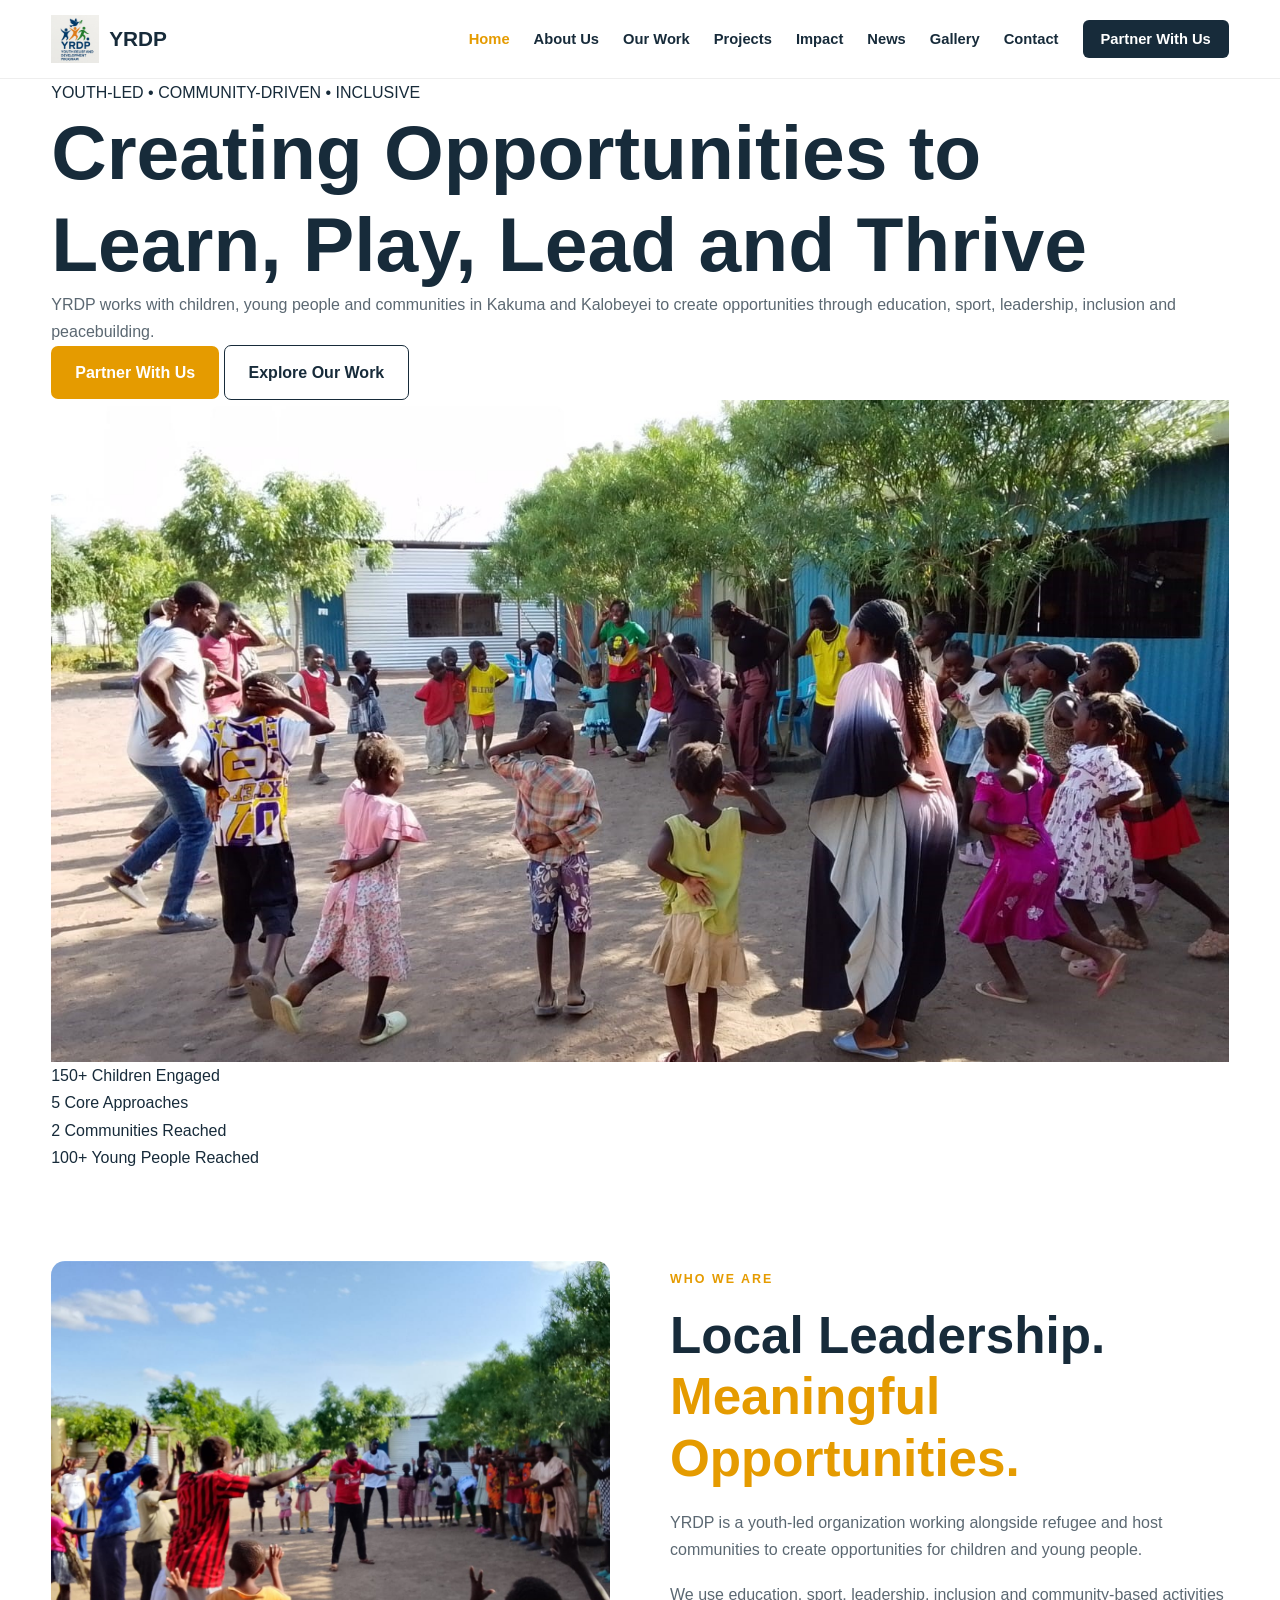
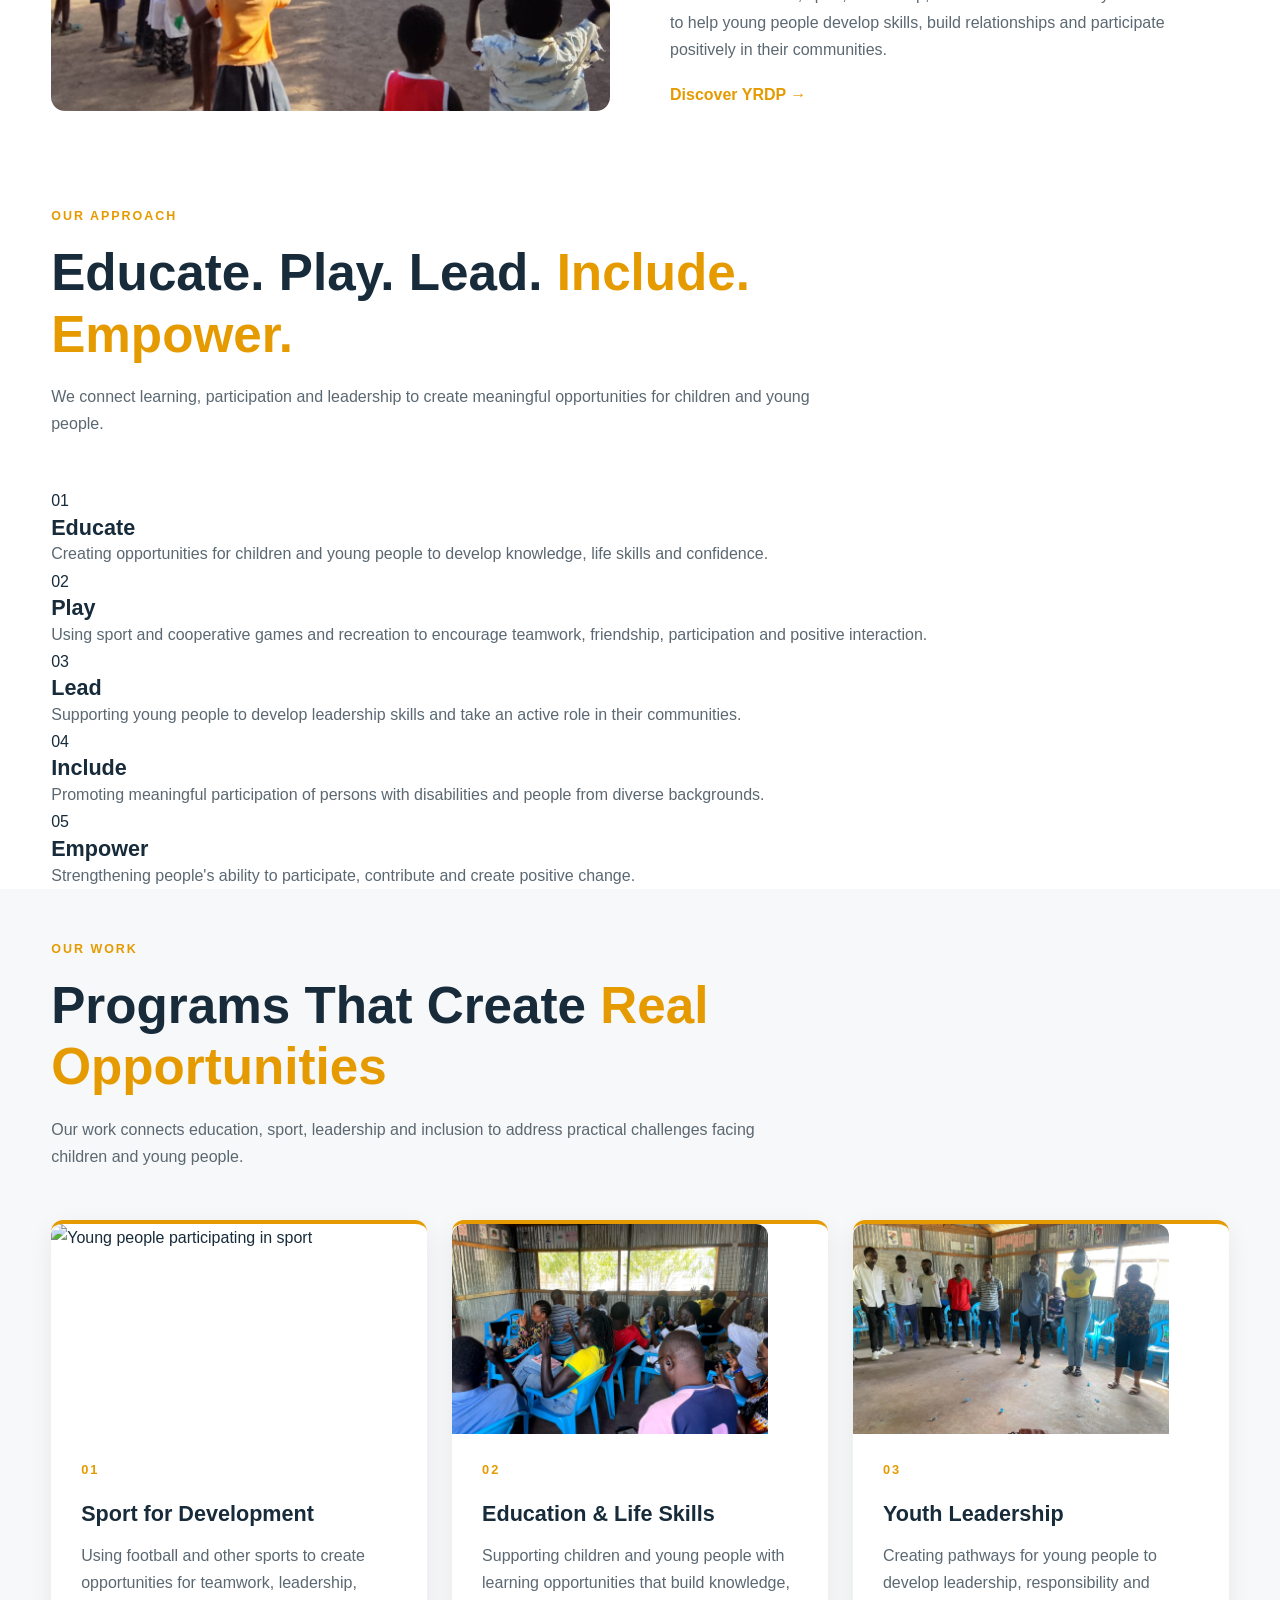
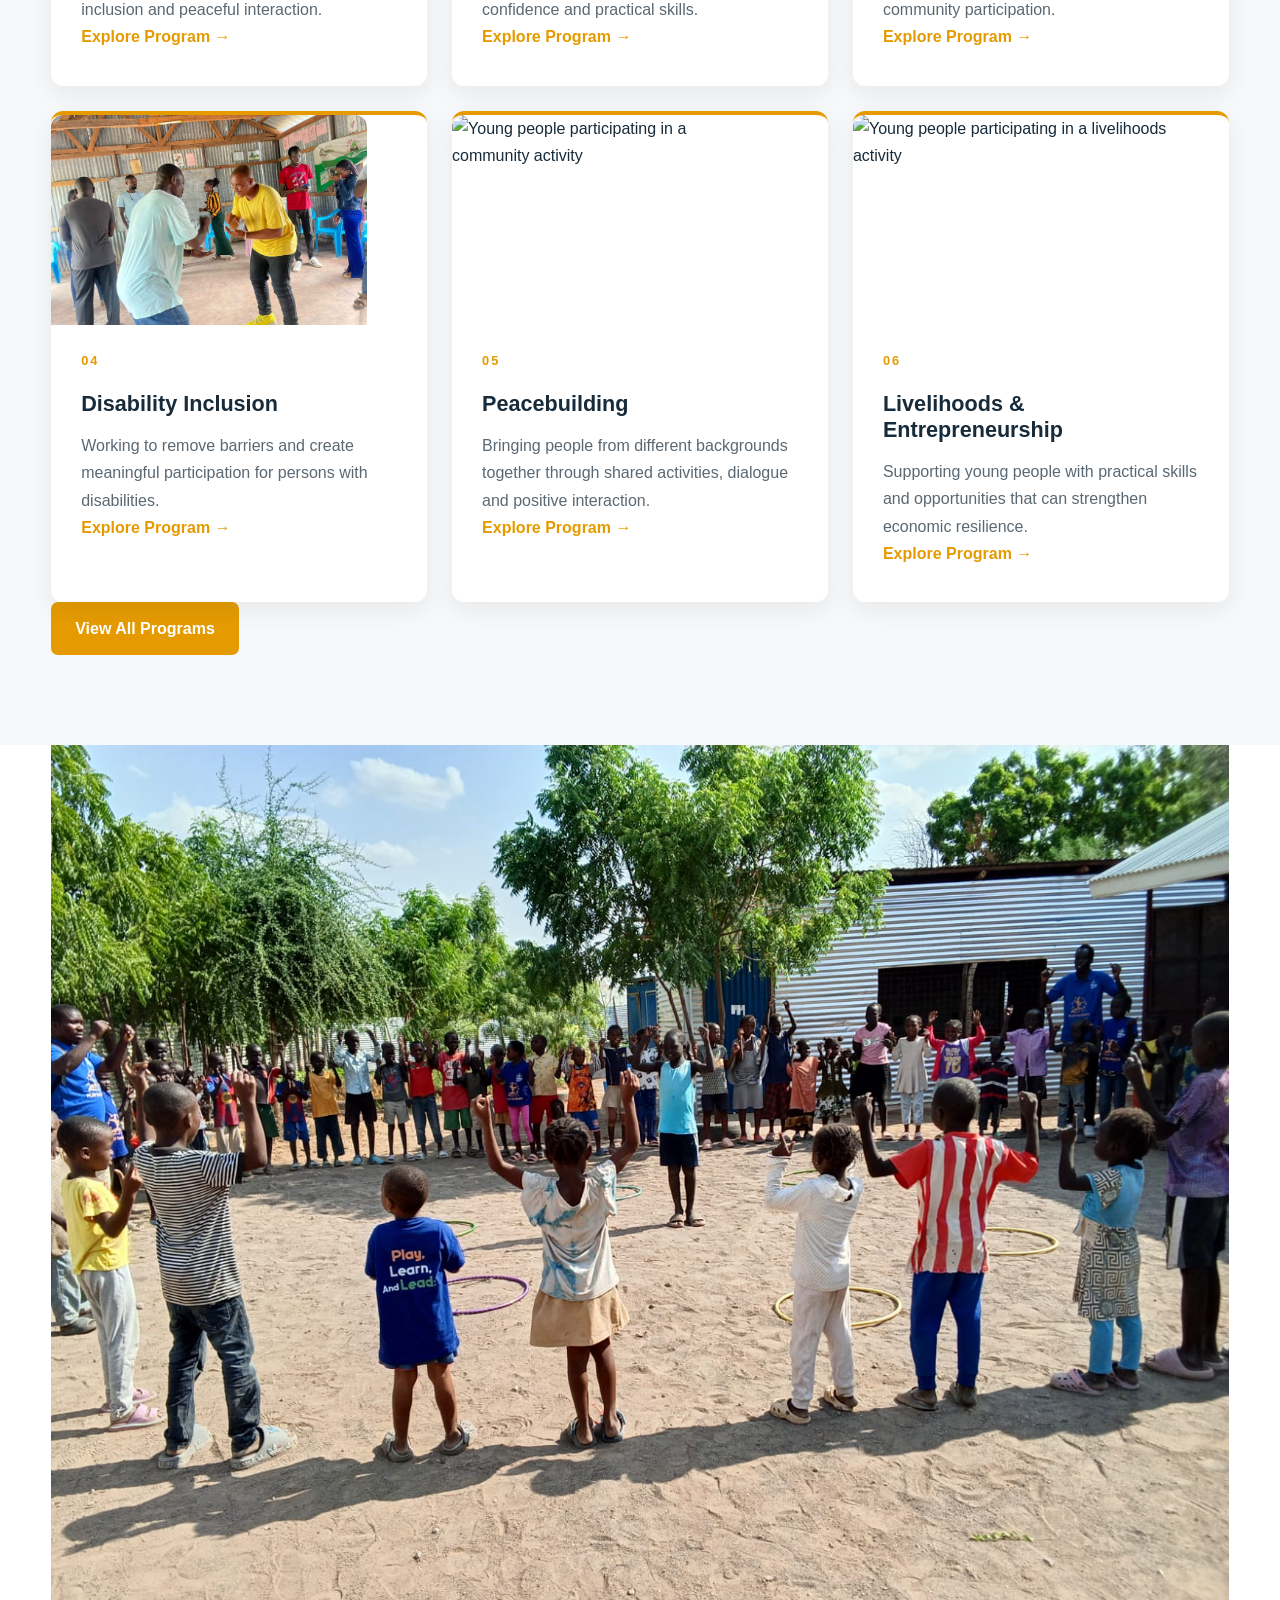
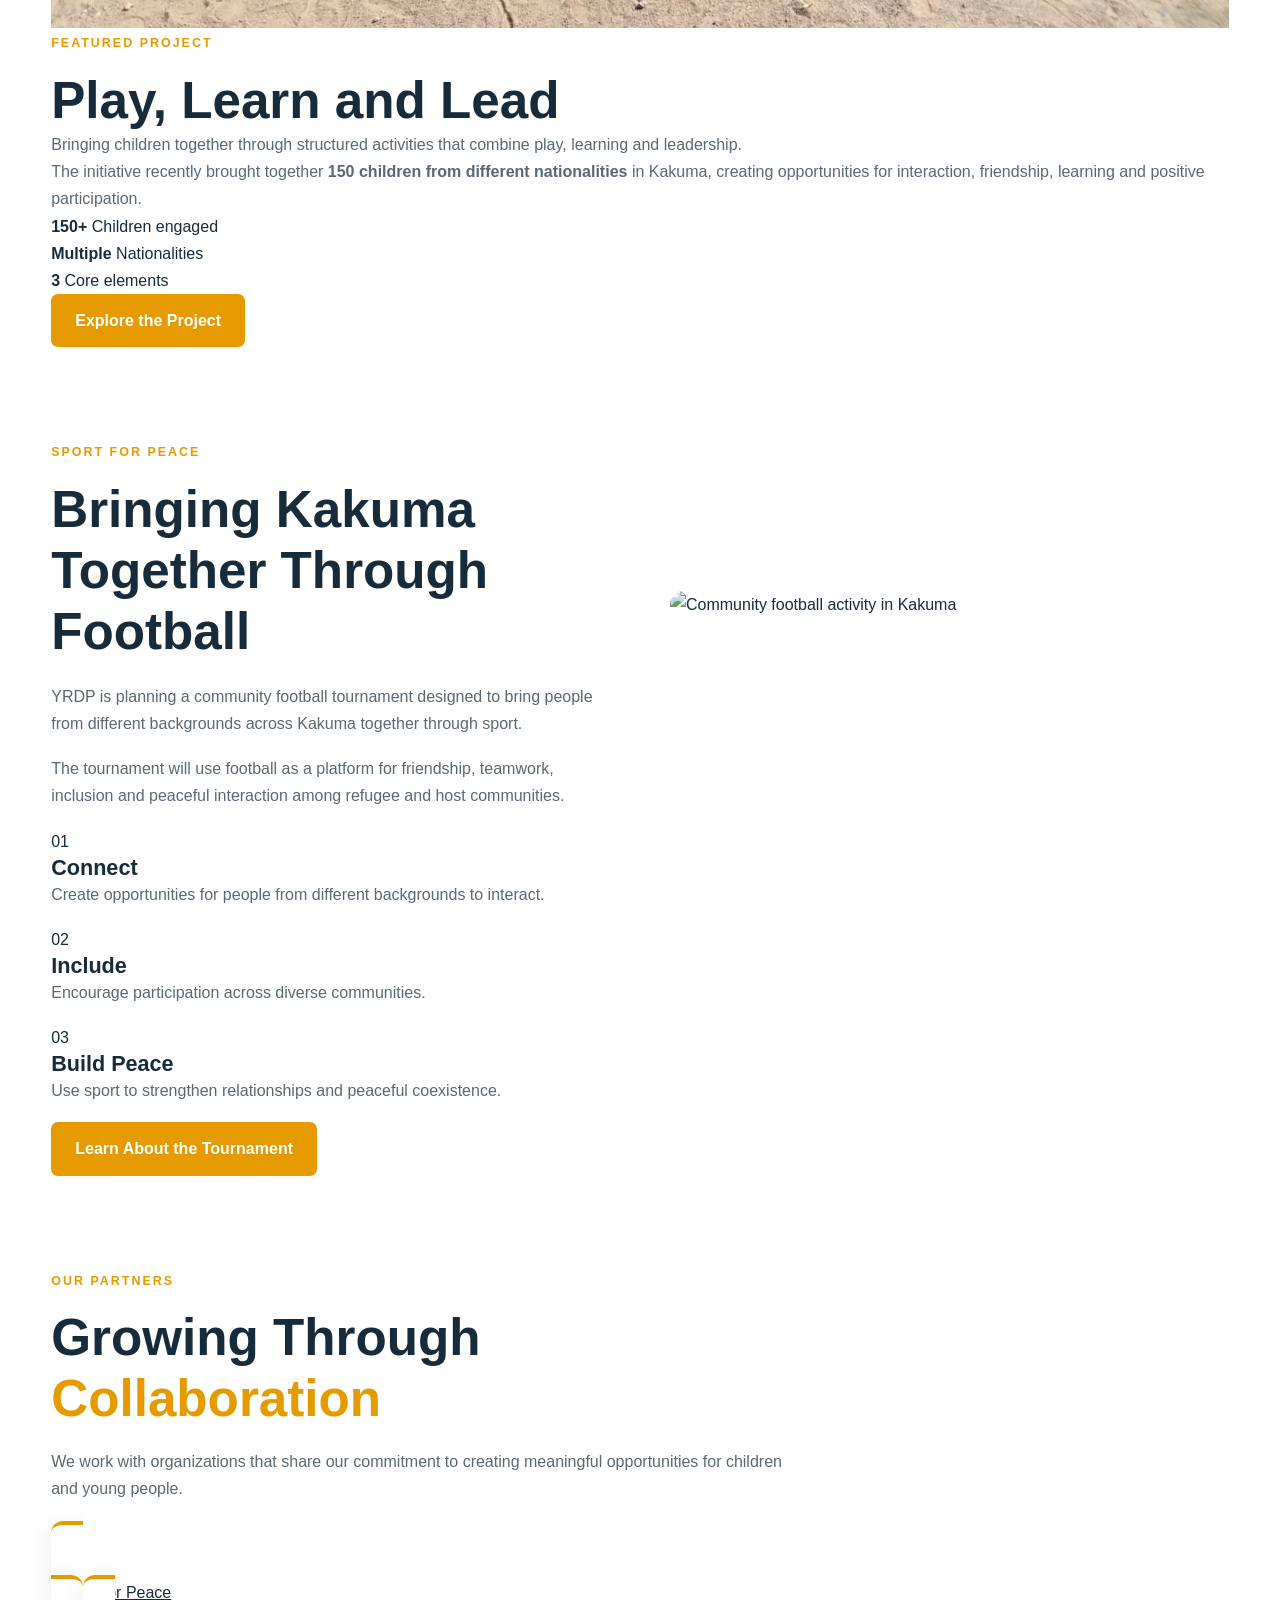
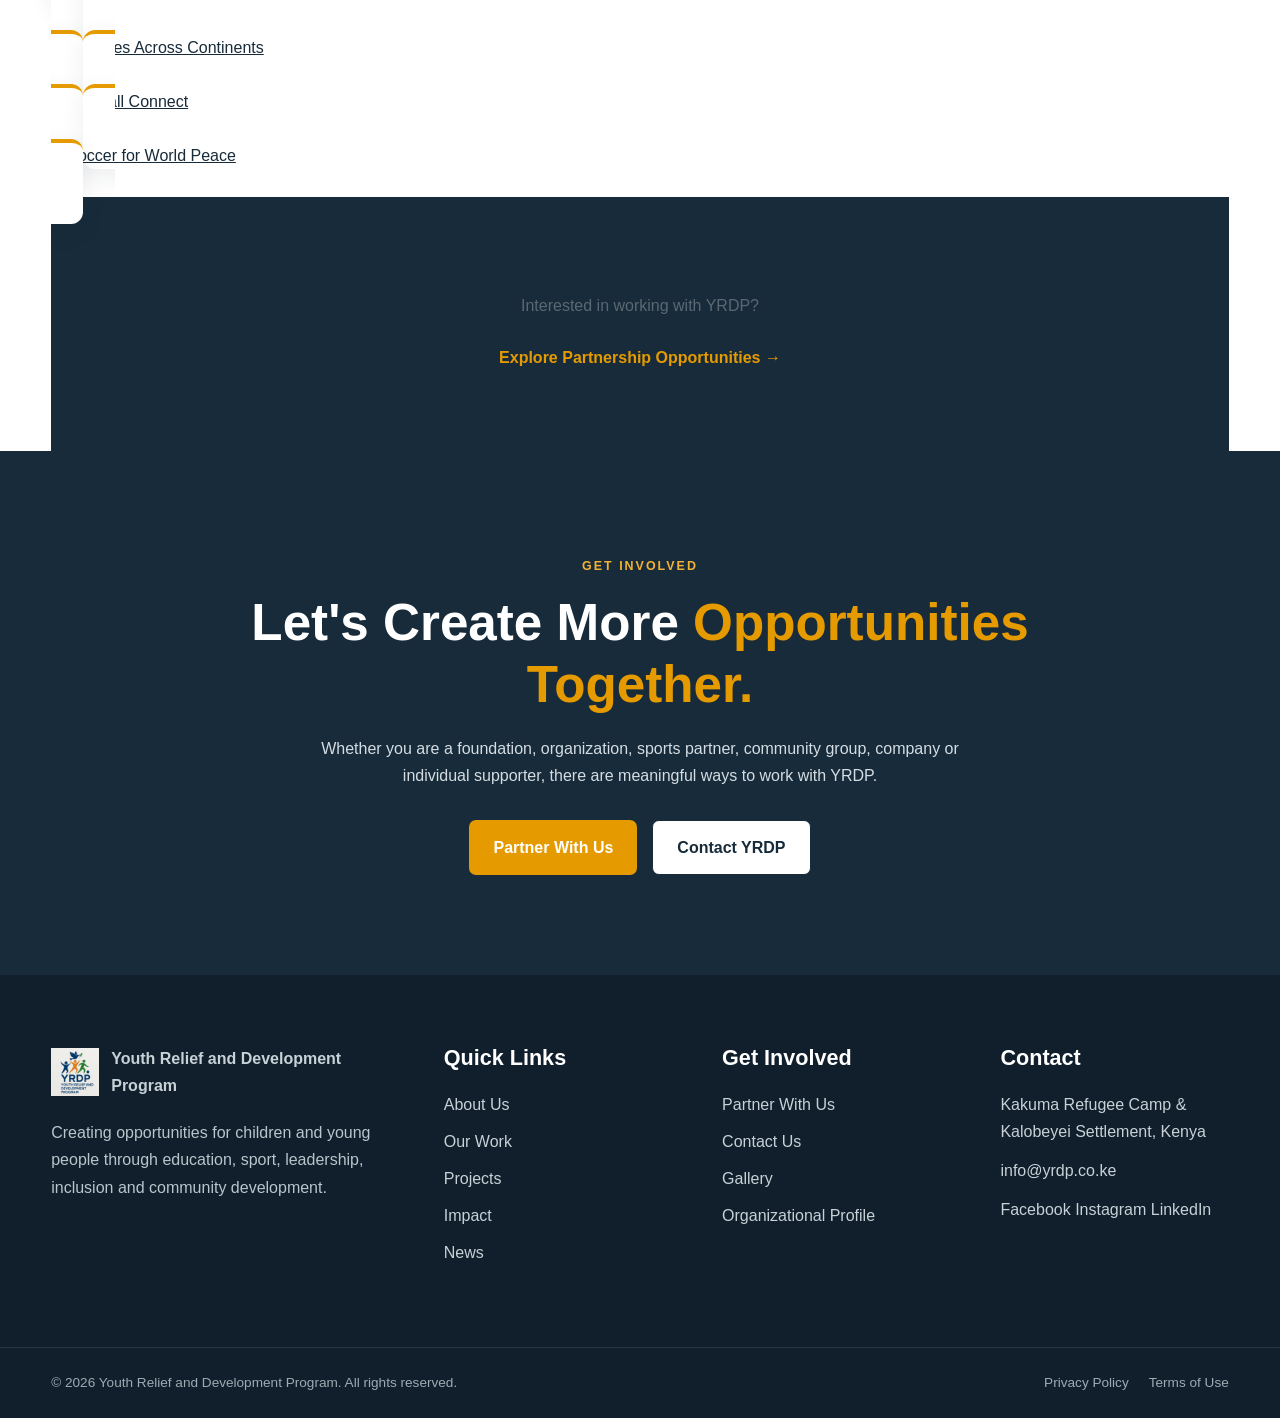
==== index.html @ 85962e8f "Update index.html" ====
<!DOCTYPE html>
<html lang="en">

<head>

    <meta charset="UTF-8">
    <meta name="viewport" content="width=device-width, initial-scale=1.0">

    <title>YRDP | Youth Relief and Development Program</title>

    <meta name="description"
        content="Youth Relief and Development Program (YRDP) is a youth-led organization creating opportunities for children and young people through education, sport, leadership, disability inclusion and peacebuilding.">

    <meta name="keywords"
        content="YRDP, Kakuma, Refugee, Youth, Sport for Development, Education, Disability Inclusion, Peacebuilding">

    <meta name="author" content="Youth Relief and Development Program">

    <link rel="icon" href="images/favicon.ico">

    <link rel="preconnect" href="https://fonts.googleapis.com">

    <link rel="preconnect" href="https://fonts.gstatic.com" crossorigin>

    <link href="https://fonts.googleapis.com/css2?family=Poppins:wght@300;400;500;600;700&display=swap"
        rel="stylesheet">

    <link rel="stylesheet" href="css/style.css">

</head>

<body>

    <script src="script/script.js"></script>
<!-- ==================== NAVIGATION ==================== -->

<header class="site-header">

    <nav class="navbar">

        <div class="container nav-container">

            <!-- Logo -->
            <a href="index.html" class="logo">
                <img src="images/logo.png" alt="YRDP Logo">
                <span>YRDP</span>
            </a>

            <!-- Mobile Menu Button -->
            <button class="menu-toggle"
                    id="menu-toggle"
                    aria-label="Open navigation menu"
                    aria-expanded="false">

                <span></span>
                <span></span>
                <span></span>

            </button>

            <!-- Navigation Links -->
           <ul class="nav-links" id="nav-links">

    <li>
        <a href="index.html" class="active">
            Home
        </a>
    </li>

    <li>
        <a href="about.html">
            About Us
        </a>
    </li>

    <li>
        <a href="programs.html">
            Our Work
        </a>
    </li>

    <li>
        <a href="projects.html">
            Projects
        </a>
    </li>

    <li>
        <a href="impact.html">
            Impact
        </a>
    </li>

    <li>
        <a href="news.html">
            News
        </a>
    </li>

    <li>
        <a href="gallery.html">
            Gallery
        </a>
    </li>

    <li>
        <a href="contact.html">
            Contact
        </a>
    </li>

    <li>
        <a href="partner.html" class="nav-button">
            Partner With Us
        </a>
    </li>

</ul>
        </div>

    </nav>

</header>
<!-- ==================== HERO SECTION ==================== -->

<main>

<section class="hero">

    <div class="container hero-container">

        <div class="hero-content">

            <span class="hero-label">
                YOUTH-LED • COMMUNITY-DRIVEN • INCLUSIVE
            </span>

            <h1>
                Creating Opportunities to
                <span>Learn, Play, Lead and Thrive</span>
            </h1>

            <p>
                YRDP works with children, young people and communities
                in Kakuma and Kalobeyei to create opportunities through
                education, sport, leadership, inclusion and peacebuilding.
            </p>

            <div class="hero-actions">

                <a href="partner.html" class="btn btn-primary">
                    Partner With Us
                </a>

                <a href="programs.html" class="btn btn-secondary">
                    Explore Our Work
                </a>

            </div>

        </div>

        <div class="hero-image">

            <img
                src="images/hero.jpg"
                alt="Children and young people participating in a YRDP community activity"
            >

        </div>

    </div>

</section>
<!-- ==================== IMPACT STATISTICS ==================== -->

<section class="impact-stats">

    <div class="container">

        <div class="stats-grid">

            <div class="stat-item">
                <span class="stat-number">150+</span>
                <span class="stat-label">Children Engaged</span>
            </div>

            <div class="stat-item">
                <span class="stat-number">5</span>
                <span class="stat-label">Core Approaches</span>
            </div>

            <div class="stat-item">
                <span class="stat-number">2</span>
                <span class="stat-label">Communities Reached</span>
            </div>

            <div class="stat-item">
                <span class="stat-number">100+</span>
                <span class="stat-label">Young People Reached</span>
            </div>

        </div>

    </div>

</section>
<!-- ==================== WHO WE ARE ==================== -->

<section class="about-preview">

    <div class="container about-grid">

        <div class="about-image">

            <img
                src="images/about-us.jpg"
                alt="Young people participating in a YRDP community activity"
            >

        </div>

        <div class="about-content">

            <span class="section-label">WHO WE ARE</span>

            <h2>
                Local Leadership.
                <span>Meaningful Opportunities.</span>
            </h2>

            <p>
                YRDP is a youth-led organization working alongside refugee
                and host communities to create opportunities for children
                and young people.
            </p>

            <p>
                We use education, sport, leadership, inclusion and
                community-based activities to help young people develop
                skills, build relationships and participate positively
                in their communities.
            </p>

            <a href="about.html" class="text-link">
                Discover YRDP →
            </a>

        </div>

    </div>

</section>
<!-- ==================== OUR APPROACH ==================== -->

<section class="approach-section">

    <div class="container">

        <div class="section-heading">

            <span class="section-label">OUR APPROACH</span>

            <h2>
                Educate. Play. Lead.
                <span>Include. Empower.</span>
            </h2>

            <p>
                We connect learning, participation and leadership to create
                meaningful opportunities for children and young people.
            </p>

        </div>


        <div class="approach-grid">

            <!-- Educate -->
            <article class="approach-card">

                <div class="approach-icon">01</div>

                <h3>Educate</h3>

                <p>
                    Creating opportunities for children and young people
                    to develop knowledge, life skills and confidence.
                </p>

            </article>


            <!-- Play -->
            <article class="approach-card">

                <div class="approach-icon">02</div>

                <h3>Play</h3>

                <p>
                    Using sport and cooperative games and recreation to encourage teamwork,
                    friendship, participation and positive interaction.
                </p>

            </article>


            <!-- Lead -->
            <article class="approach-card">

                <div class="approach-icon">03</div>

                <h3>Lead</h3>

                <p>
                    Supporting young people to develop leadership skills
                    and take an active role in their communities.
                </p>

            </article>


            <!-- Include -->
            <article class="approach-card">

                <div class="approach-icon">04</div>

                <h3>Include</h3>

                <p>
                    Promoting meaningful participation of persons with
                    disabilities and people from diverse backgrounds.
                </p>

            </article>


            <!-- Empower -->
            <article class="approach-card">

                <div class="approach-icon">05</div>

                <h3>Empower</h3>

                <p>
                    Strengthening people's ability to participate,
                    contribute and create positive change.
                </p>

            </article>

        </div>

    </div>

</section>
<!-- ==================== OUR PROGRAMS ==================== -->

<section class="programs-section">

    <div class="container">

        <div class="section-heading">

            <span class="section-label">OUR WORK</span>

            <h2>
                Programs That Create
                <span>Real Opportunities</span>
            </h2>

            <p>
                Our work connects education, sport, leadership and inclusion
                to address practical challenges facing children and young people.
            </p>

        </div>


        <div class="programs-grid">

            <!-- Sport for Development -->
            <article class="program-card">

                <div class="program-image">

                    <img
                        src="images/peace-sport.jpg"
                        alt="Young people participating in sport"
                        loading="lazy"
                    >

                </div>

                <div class="program-content">

                    <span class="program-number">01</span>

                    <h3>Sport for Development</h3>

                    <p>
                        Using football and other sports to create opportunities
                        for teamwork, leadership, inclusion and peaceful interaction.
                    </p>

                    <a href="programs.html#sport" class="text-link">
                        Explore Program →
                    </a>

                </div>

            </article>


            <!-- Education -->
            <article class="program-card">

                <div class="program-image">

                    <img
                        src="images/learning.jpg"
                        alt="Children participating in an educational activity"
                        loading="lazy"
                    >

                </div>

                <div class="program-content">

                    <span class="program-number">02</span>

                    <h3>Education & Life Skills</h3>

                    <p>
                        Supporting children and young people with learning
                        opportunities that build knowledge, confidence and practical skills.
                    </p>

                    <a href="programs.html#education" class="text-link">
                        Explore Program →
                    </a>

                </div>

            </article>


            <!-- Youth Leadership -->
            <article class="program-card">

                <div class="program-image">

                    <img
                        src="images/youth-leadership.jpg"
                        alt="Young people taking part in a leadership activity"
                        loading="lazy"
                    >

                </div>

                <div class="program-content">

                    <span class="program-number">03</span>

                    <h3>Youth Leadership</h3>

                    <p>
                        Creating pathways for young people to develop leadership,
                        responsibility and community participation.
                    </p>

                    <a href="programs.html#leadership" class="text-link">
                        Explore Program →
                    </a>

                </div>

            </article>


            <!-- Disability Inclusion -->
            <article class="program-card">

                <div class="program-image">

                    <img
                        src="images/inclusion.jpg"
                        alt="Inclusive community activity"
                        loading="lazy"
                    >

                </div>

                <div class="program-content">

                    <span class="program-number">04</span>

                    <h3>Disability Inclusion</h3>

                    <p>
                        Working to remove barriers and create meaningful
                        participation for persons with disabilities.
                    </p>

                    <a href="programs.html#inclusion" class="text-link">
                        Explore Program →
                    </a>

                </div>

            </article>


            <!-- Peacebuilding -->
            <article class="program-card">

                <div class="program-image">

                    <img
                        src="images/commmunity.jpg"
                        alt="Young people participating in a community activity"
                        loading="lazy"
                    >

                </div>

                <div class="program-content">

                    <span class="program-number">05</span>

                    <h3>Peacebuilding</h3>

                    <p>
                        Bringing people from different backgrounds together
                        through shared activities, dialogue and positive interaction.
                    </p>

                    <a href="programs.html#peacebuilding" class="text-link">
                        Explore Program →
                    </a>

                </div>

            </article>


            <!-- Livelihoods -->
            <article class="program-card">

                <div class="program-image">

                    <img
                        src="images/livelihoods.jpg"
                        alt="Young people participating in a livelihoods activity"
                        loading="lazy"
                    >

                </div>

                <div class="program-content">

                    <span class="program-number">06</span>

                    <h3>Livelihoods & Entrepreneurship</h3>

                    <p>
                        Supporting young people with practical skills and
                        opportunities that can strengthen economic resilience.
                    </p>

                    <a href="programs.html#livelihoods" class="text-link">
                        Explore Program →
                    </a>

                </div>

            </article>

        </div>


        <div class="section-action">

            <a href="programs.html" class="btn btn-primary">
                View All Programs
            </a>

        </div>

    </div>

</section>
<!-- ==================== FEATURED PROJECT ==================== -->

<section class="featured-project-section">

    <div class="container featured-project-grid">

        <div class="featured-project-image">

            <img
                src="images/playlearnlead.jpg"
                alt="Children participating in Play, Learn and Lead"
                loading="lazy"
            >

        </div>


        <div class="featured-project-content">

            <span class="section-label">FEATURED PROJECT</span>

            <h2>
                Play, Learn
                <span>and Lead</span>
            </h2>

            <p class="featured-intro">
                Bringing children together through structured activities
                that combine play, learning and leadership.
            </p>

            <p>
                The initiative recently brought together
                <strong>150 children from different nationalities</strong>
                in Kakuma, creating opportunities for interaction,
                friendship, learning and positive participation.
            </p>

            <div class="project-highlights">

                <div class="project-highlight">
                    <strong>150+</strong>
                    <span>Children engaged</span>
                </div>

                <div class="project-highlight">
                    <strong>Multiple</strong>
                    <span>Nationalities</span>
                </div>

                <div class="project-highlight">
                    <strong>3</strong>
                    <span>Core elements</span>
                </div>

            </div>

            <a href="projects.html#play-learn-lead"
               class="btn btn-primary">
                Explore the Project
            </a>

        </div>

    </div>

</section>
<!-- ==================== COMMUNITY FOOTBALL ==================== -->

<section class="football-section">

    <div class="container football-grid">

        <div class="football-content">

            <span class="section-label">SPORT FOR PEACE</span>

            <h2>
                Bringing Kakuma
                <span>Together Through Football</span>
            </h2>

            <p>
                YRDP is planning a community football tournament designed
                to bring people from different backgrounds across Kakuma
                together through sport.
            </p>

            <p>
                The tournament will use football as a platform for
                friendship, teamwork, inclusion and peaceful interaction
                among refugee and host communities.
            </p>

            <div class="football-objectives">

                <div class="objective">
                    <span>01</span>
                    <div>
                        <h3>Connect</h3>
                        <p>
                            Create opportunities for people from different
                            backgrounds to interact.
                        </p>
                    </div>
                </div>

                <div class="objective">
                    <span>02</span>
                    <div>
                        <h3>Include</h3>
                        <p>
                            Encourage participation across diverse
                            communities.
                        </p>
                    </div>
                </div>

                <div class="objective">
                    <span>03</span>
                    <div>
                        <h3>Build Peace</h3>
                        <p>
                            Use sport to strengthen relationships and
                            peaceful coexistence.
                        </p>
                    </div>
                </div>

            </div>

            <a href="projects.html#football-tournament"
               class="btn btn-primary">
                Learn About the Tournament
            </a>

        </div>


        <div class="football-image">

            <img
                src="images/football-tournament.jpg"
                alt="Community football activity in Kakuma"
                loading="lazy"
            >

        </div>

    </div>

</section>
<!-- ==================== PARTNERS ==================== -->

<section class="partners-section">

    <div class="container">

        <div class="section-heading">

            <span class="section-label">OUR PARTNERS</span>

            <h2>
                Growing Through
                <span>Collaboration</span>
            </h2>

            <p>
                We work with organizations that share our commitment to
                creating meaningful opportunities for children and young people.
            </p>

        </div>


        <div class="partners-grid">

            <a href="#" class="partner-card">
                <img
                    src="images/partners/play-for-peace.png"
                    alt="Play for Peace"
                    loading="lazy"
                >
            </a>

            <a href="#" class="partner-card">
                <img
                    src="images/partners/coaches-across-continents.png"
                    alt="Coaches Across Continents"
                    loading="lazy"
                >
            </a>

            <a href="#" class="partner-card">
                <img
                    src="images/partners/football-connect.png"
                    alt="Football Connect"
                    loading="lazy"
                >
            </a>

            <a href="#" class="partner-card">
                <img
                    src="images/partners/soccer-for-world-peace.png"
                    alt="Soccer for World Peace"
                    loading="lazy"
                >
            </a>

        </div>


        <div class="partner-cta">

            <p>
                Interested in working with YRDP?
            </p>

            <a href="partner.html" class="text-link">
                Explore Partnership Opportunities →
            </a>

        </div>

    </div>

</section>
<!-- ==================== CALL TO ACTION ==================== -->

<section class="cta-section">

    <div class="container cta-content">

        <span class="section-label">GET INVOLVED</span>

        <h2>
            Let's Create More
            <span>Opportunities Together.</span>
        </h2>

        <p>
            Whether you are a foundation, organization, sports partner,
            community group, company or individual supporter, there are
            meaningful ways to work with YRDP.
        </p>

        <div class="cta-actions">

            <a href="partner.html" class="btn btn-primary">
                Partner With Us
            </a>

            <a href="contact.html" class="btn btn-secondary">
                Contact YRDP
            </a>

        </div>

    </div>

</section>


<!-- ==================== FOOTER ==================== -->

<footer class="site-footer">

    <div class="container footer-grid">

        <!-- Organization -->
        <div class="footer-column">

            <a href="index.html" class="footer-logo">

                <img
                    src="images/logo.png"
                    alt="YRDP Logo"
                >

                <span>
                    Youth Relief and Development Program
                </span>

            </a>

            <p>
                Creating opportunities for children and young people
                through education, sport, leadership, inclusion and
                community development.
            </p>

        </div>


        <!-- Quick Links -->
        <div class="footer-column">

            <h3>Quick Links</h3>

            <ul>

                <li>
                    <a href="about.html">About Us</a>
                </li>

                <li>
                    <a href="programs.html">Our Work</a>
                </li>

                <li>
                    <a href="projects.html">Projects</a>
                </li>

                <li>
                    <a href="impact.html">Impact</a>
                </li>

                <li>
                    <a href="news.html">News</a>
                </li>

            </ul>

        </div>


        <!-- Get Involved -->
        <div class="footer-column">

            <h3>Get Involved</h3>

            <ul>

                <li>
                    <a href="partner.html">
                        Partner With Us
                    </a>
                </li>

                <li>
                    <a href="contact.html">
                        Contact Us
                    </a>
                </li>

                <li>
                    <a href="gallery.html">
                        Gallery
                    </a>
                </li>

                <li>
                    <a href="documents/YRDP_Profile.pdf">
                        Organizational Profile
                    </a>
                </li>

            </ul>

        </div>


        <!-- Contact -->
        <div class="footer-column">

            <h3>Contact</h3>

            <address>

                <p>
                    Kakuma Refugee Camp &
                    Kalobeyei Settlement, Kenya
                </p>

                <p>
                    <a href="mailto:info@yrdp.co.ke">
                        info@yrdp.co.ke
                    </a>
                </p>

            </address>


            <!-- Social Media -->

            <div class="social-links">

                <a
                    href="#"
                    aria-label="Facebook"
                >
                    Facebook
                </a>

                <a
                    href="#"
                    aria-label="Instagram"
                >
                    Instagram
                </a>

                <a
                    href="#"
                    aria-label="LinkedIn"
                >
                    LinkedIn
                </a>

            </div>

        </div>

    </div>


    <!-- Footer Bottom -->

    <div class="footer-bottom">

        <div class="container footer-bottom-content">

            <p>
                © 2026 Youth Relief and Development Program.
                All rights reserved.
            </p>

            <div>

                <a href="#">
                    Privacy Policy
                </a>

                <a href="#">
                    Terms of Use
                </a>

            </div>

        </div>

    </div>

</footer>
    
<script src="script/script.js"></script>

</body>

</html>
---- css/style.css ----
/* =========================================================
   YRDP WEBSITE — MAIN STYLESHEET
   ========================================================= */


/* =========================================================
   1. RESET
   ========================================================= */

* {
    margin: 0;
    padding: 0;
    box-sizing: border-box;
}

html {
    scroll-behavior: smooth;
}

body {
    font-family: Arial, Helvetica, sans-serif;
    line-height: 1.7;
    color: #172b3a;
    background: #ffffff;
}

img {
    max-width: 100%;
    display: block;
}

a {
    color: inherit;
}

button,
input,
textarea,
select {
    font: inherit;
}


/* =========================================================
   2. GLOBAL CONTAINER
   ========================================================= */

.container {
    width: min(1180px, 92%);
    margin: 0 auto;
}


/* =========================================================
   3. TYPOGRAPHY
   ========================================================= */

h1,
h2,
h3,
h4 {
    line-height: 1.2;
}

h1 {
    font-size: clamp(2.5rem, 6vw, 4.8rem);
}

h2 {
    font-size: clamp(2rem, 4vw, 3.2rem);
}

h3 {
    font-size: 1.35rem;
}

p {
    color: #5b6872;
}


/* =========================================================
   4. SECTION LABEL
   ========================================================= */

.section-label {
    display: inline-block;
    margin-bottom: 15px;

    font-size: 0.78rem;
    font-weight: 700;

    letter-spacing: 2px;
    text-transform: uppercase;

    color: #e59b00;
}


/* =========================================================
   5. SECTION HEADINGS
   ========================================================= */

.section-heading {
    max-width: 760px;
    margin-bottom: 50px;
}

.section-heading h2 {
    margin-bottom: 18px;
}

.section-heading h2 span,
.page-hero h1 span,
.cta-content h2 span,
.about-content h2 span {
    color: #e59b00;
}


/* =========================================================
   6. NAVIGATION
   ========================================================= */

.site-header {
    position: sticky;
    top: 0;
    z-index: 1000;

    background: #ffffff;

    border-bottom: 1px solid #eeeeee;
}

.navbar {
    position: relative;
}

.nav-container {
    min-height: 78px;

    display: flex;
    align-items: center;
    justify-content: space-between;
    gap: 30px;
}


/* LOGO */

.logo {
    display: flex;
    align-items: center;
    gap: 10px;

    text-decoration: none;

    font-size: 1.3rem;
    font-weight: 800;
}

.logo img {
    width: 48px;
    height: 48px;
    object-fit: contain;
}


/* NAV LINKS */

.nav-links {
    display: flex;
    align-items: center;
    gap: 24px;

    list-style: none;
}

.nav-links a {
    text-decoration: none;
    font-size: 0.92rem;
    font-weight: 600;

    transition: 0.25s ease;
}

.nav-links a:hover,
.nav-links a.active {
    color: #e59b00;
}


/* NAV BUTTON */

.nav-button {
    padding: 11px 18px;

    border-radius: 6px;

    color: #ffffff !important;
    background: #172b3a;
}

.nav-button:hover {
    background: #e59b00;
}


/* =========================================================
   7. BUTTONS
   ========================================================= */

.btn {
    display: inline-flex;
    align-items: center;
    justify-content: center;

    padding: 13px 24px;

    border-radius: 7px;

    text-decoration: none;

    font-weight: 700;

    transition: 0.25s ease;
}

.btn-primary {
    color: #ffffff;
    background: #e59b00;
}

.btn-primary:hover {
    transform: translateY(-2px);
    background: #c98500;
}

.btn-secondary {
    color: #172b3a;
    background: #ffffff;

    border: 1px solid #172b3a;
}

.btn-secondary:hover {
    color: #ffffff;
    background: #172b3a;
}

.text-link {
    color: #e59b00;
    font-weight: 700;
    text-decoration: none;
}

.text-link:hover {
    text-decoration: underline;
}


/* =========================================================
   8. PAGE HERO
   ========================================================= */

.page-hero {
    padding: 110px 0 100px;

    background:
        linear-gradient(
            135deg,
            #f5f7f8,
            #ffffff
        );
}

.page-hero .container {
    max-width: 900px;
}

.page-hero h1 {
    margin-bottom: 25px;
}

.page-hero p {
    max-width: 720px;
    font-size: 1.08rem;
}


/* =========================================================
   9. CTA SECTION
   ========================================================= */

.cta-section {
    padding: 100px 0;

    text-align: center;

    background: #172b3a;
}

.cta-content {
    max-width: 800px;
}

.cta-content .section-label {
    color: #f2b233;
}

.cta-content h2 {
    margin-bottom: 20px;
    color: #ffffff;
}

.cta-content p {
    max-width: 650px;
    margin: 0 auto 30px;

    color: #d5dde2;
}

.cta-actions {
    display: flex;
    justify-content: center;
    gap: 15px;
    flex-wrap: wrap;
}


/* =========================================================
   10. ABOUT / IMAGE SECTIONS
   ========================================================= */

.about-preview {
    padding: 90px 0;
}

.about-grid {
    display: grid;
    grid-template-columns: 1fr 1fr;

    gap: 60px;

    align-items: center;
}

.about-content h2 {
    margin-bottom: 20px;
}

.about-content p {
    margin-bottom: 18px;
}

.about-image img {
    width: 100%;
    height: 450px;

    object-fit: cover;

    border-radius: 14px;
}


/* =========================================================
   11. PROGRAM CARDS
   ========================================================= */

.programs-section {
    padding: 90px 0;

    background: #f7f8f9;
}

.programs-grid {
    display: grid;
    grid-template-columns: repeat(3, 1fr);
    gap: 25px;
}

.program-card {
    padding: 32px;

    background: #ffffff;

    border-radius: 14px;

    box-shadow:
        0 8px 30px rgba(20, 35, 51, 0.07);

    transition: 0.25s ease;
}

.program-card:hover {
    transform: translateY(-5px);
}

.program-number {
    display: inline-block;

    margin-bottom: 22px;

    font-size: 1.3rem;
    font-weight: 800;

    color: #e59b00;
}

.program-card h3 {
    margin-bottom: 12px;
}

.program-card p {
    margin-bottom: 20px;
}


/* =========================================================
   12. NEWS
   ========================================================= */

.news-section {
    padding: 90px 0;
}

.news-grid {
    display: grid;
    grid-template-columns: repeat(2, 1fr);
    gap: 30px;
}

.news-card {
    overflow: hidden;

    background: #ffffff;

    border-radius: 14px;

    box-shadow:
        0 8px 30px rgba(20, 35, 51, 0.08);
}

.news-card-image img {
    width: 100%;
    height: 240px;
    object-fit: cover;
}

.news-card-content {
    padding: 28px;
}

.news-card-content h3 {
    margin: 10px 0 12px;
}

.news-card-content p {
    margin-bottom: 18px;
}

.news-date {
    font-size: 0.78rem;
    font-weight: 700;

    letter-spacing: 1px;
    text-transform: uppercase;

    color: #e59b00;
}


/* =========================================================
   13. FEATURED NEWS
   ========================================================= */

.featured-news {
    display: grid;
    grid-template-columns: 1fr 1fr;

    gap: 50px;

    align-items: center;
}

.featured-news-image img {
    width: 100%;
    min-height: 400px;

    object-fit: cover;

    border-radius: 14px;
}

.featured-news-content h3 {
    margin: 10px 0 20px;
}

.featured-news-content p {
    margin-bottom: 15px;
}


/* =========================================================
   14. GALLERY
   ========================================================= */

.gallery-section {
    padding: 90px 0;
}

.gallery-grid {
    display: grid;

    grid-template-columns: repeat(3, 1fr);

    grid-auto-rows: 280px;

    gap: 20px;
}

.gallery-item {
    position: relative;

    overflow: hidden;

    margin: 0;

    border-radius: 14px;

    background: #eeeeee;
}

.gallery-item img {
    width: 100%;
    height: 100%;

    object-fit: cover;

    transition: transform 0.4s ease;
}

.gallery-item:hover img {
    transform: scale(1.05);
}

.gallery-item figcaption {
    position: absolute;

    left: 0;
    right: 0;
    bottom: 0;

    padding: 20px;

    color: #ffffff;
    font-weight: 700;

    background:
        linear-gradient(
            transparent,
            rgba(0, 0, 0, 0.75)
        );
}

.gallery-large {
    grid-column: span 2;
}

.gallery-tall {
    grid-row: span 2;
}


/* =========================================================
   15. PARTNERSHIP
   ========================================================= */

.partner-section {
    padding: 90px 0;
}

.partner-benefits {
    display: grid;
    grid-template-columns: repeat(4, 1fr);
    gap: 25px;
}

.partner-benefit {
    padding: 30px 25px;

    background: #ffffff;

    border-radius: 14px;

    box-shadow:
        0 8px 30px rgba(20, 35, 51, 0.08);
}

.partner-benefit > span {
    display: block;

    margin-bottom: 18px;

    font-size: 1.5rem;
    font-weight: 800;

    color: #e59b00;
}

.partner-benefit h3 {
    margin-bottom: 12px;
}


/* =========================================================
   16. FOOTBALL / IMAGE SPLIT
   ========================================================= */

.football-section {
    padding: 90px 0;
}

.football-grid {
    display: grid;

    grid-template-columns: 1fr 1fr;

    gap: 60px;

    align-items: center;
}

.football-content h2 {
    margin-bottom: 20px;
}

.football-content p {
    margin-bottom: 18px;
}

.football-image img {
    width: 100%;
    height: 430px;

    object-fit: cover;

    border-radius: 14px;
}


/* =========================================================
   17. CONTACT
   ========================================================= */

.contact-form-section {
    padding: 90px 0;
}

.contact-grid {
    display: grid;

    grid-template-columns: 0.9fr 1.1fr;

    gap: 70px;

    align-items: start;
}

.contact-intro h2 {
    margin-bottom: 20px;
}

.contact-details {
    margin-top: 35px;
}

.contact-details > div {
    margin-bottom: 25px;
}

.contact-details strong {
    display: block;
    margin-bottom: 5px;
}

.contact-details p {
    margin: 0;
}

.contact-details a {
    text-decoration: none;
    color: #e59b00;
    font-weight: 600;
}


/* CONTACT FORM */

.contact-form {
    padding: 40px;

    background: #ffffff;

    border-radius: 14px;

    box-shadow:
        0 8px 30px rgba(20, 35, 51, 0.08);
}

.form-group {
    margin-bottom: 22px;
}

.form-group label {
    display: block;

    margin-bottom: 8px;

    font-weight: 700;
}

.form-group input,
.form-group select,
.form-group textarea {
    width: 100%;

    padding: 14px 16px;

    border: 1px solid #d8d8d8;

    border-radius: 8px;

    background: #ffffff;

    color: #172b3a;
}

.form-group textarea {
    resize: vertical;
}

.form-group input:focus,
.form-group select:focus,
.form-group textarea:focus {
    outline: none;

    border-color: #e59b00;
}

.contact-form .btn {
    border: none;
    cursor: pointer;
}


/* =========================================================
   18. FOOTER
   ========================================================= */

.site-footer {
    background: #101f2b;
    color: #ffffff;
}

.footer-grid {
    display: grid;

    grid-template-columns:
        1.5fr
        1fr
        1fr
        1fr;

    gap: 50px;

    padding: 70px 0;
}

.footer-logo {
    display: flex;

    align-items: center;

    gap: 12px;

    margin-bottom: 20px;

    color: #ffffff;

    text-decoration: none;

    font-weight: 700;
}

.footer-logo img {
    width: 48px;
    height: 48px;

    object-fit: contain;
}

.footer-column > p {
    color: #b9c5cc;
}

.footer-column h3 {
    margin-bottom: 20px;

    color: #ffffff;
}

.footer-column ul {
    list-style: none;
}

.footer-column li {
    margin-bottom: 10px;
}

.footer-column a {
    color: #c7d1d7;
    text-decoration: none;

    transition: 0.2s ease;
}

.footer-column a:hover {
    color: #f2b233;
}

.footer-column address {
    font-style: normal;
}

.footer-column address p {
    margin-bottom: 12px;
    color: #c7d1d7;
}


/* FOOTER BOTTOM */

.footer-bottom {
    border-top: 1px solid rgba(255, 255, 255, 0.1);
}

.footer-bottom-content {
    min-height: 70px;

    display: flex;

    align-items: center;
    justify-content: space-between;

    gap: 20px;
}

.footer-bottom p {
    color: #9eabb3;
    font-size: 0.85rem;
}

.footer-bottom-content div {
    display: flex;
    gap: 20px;
}

.footer-bottom-content a {
    color: #9eabb3;
    font-size: 0.85rem;
    text-decoration: none;
}


/* =========================================================
   19. MOBILE MENU
   ========================================================= */

.menu-toggle {
    display: none;

    border: none;

    background: transparent;

    cursor: pointer;

    padding: 8px;
}

.menu-toggle span {
    display: block;

    width: 25px;
    height: 3px;

    margin: 5px 0;

    border-radius: 3px;

    background: currentColor;
}


/* =========================================================
   20. TABLET
   ========================================================= */

@media (max-width: 1000px) {

    .partner-benefits {
        grid-template-columns: repeat(2, 1fr);
    }

    .footer-grid {
        grid-template-columns: repeat(2, 1fr);
    }

}


/* =========================================================
   21. MOBILE NAVIGATION
   ========================================================= */

@media (max-width: 850px) {

    .menu-toggle {
        display: block;
    }

    .nav-links {
        position: absolute;

        top: 100%;
        left: 0;
        right: 0;

        display: none;

        flex-direction: column;

        align-items: stretch;

        gap: 0;

        padding: 15px 20px;

        background: #ffffff;

        box-shadow:
            0 10px 25px rgba(0, 0, 0, 0.08);

        list-style: none;
    }

    .nav-links.active {
        display: flex;
    }

    .nav-links li {
        width: 100%;
    }

    .nav-links a {
        display: block;

        padding: 12px 10px;
    }

    .nav-button {
        margin-top: 8px;
        text-align: center;
    }

    .about-grid,
    .football-grid,
    .featured-news,
    .contact-grid {
        grid-template-columns: 1fr;
    }

    .programs-grid {
        grid-template-columns: repeat(2, 1fr);
    }

}


/* =========================================================
   22. SMALL MOBILE
   ========================================================= */

@media (max-width: 600px) {

    .page-hero {
        padding: 75px 0;
    }

    .programs-grid,
    .news-grid,
    .partner-benefits {
        grid-template-columns: 1fr;
    }

    .gallery-grid {
        grid-template-columns: 1fr;

        grid-auto-rows: 260px;
    }

    .gallery-large,
    .gallery-tall {
        grid-column: span 1;
        grid-row: span 1;
    }

    .about-image img,
    .football-image img {
        height: 300px;
    }

    .contact-form {
        padding: 25px;
    }

    .footer-grid {
        grid-template-columns: 1fr;
    }

    .footer-bottom-content {
        padding: 20px 0;

        flex-direction: column;

        align-items: flex-start;
    }

}
/* =========================================================
   ABOUT US — MISSION, VISION & VALUES
   ========================================================= */

.about-highlights {
    display: grid;
    grid-template-columns: repeat(2, 1fr);
    gap: 20px;
    margin-top: 35px;
}

.highlight {
    padding: 25px;
    background: #f7f8f9;
    border-left: 4px solid #e59b00;
    border-radius: 8px;
}

.highlight h3 {
    margin-bottom: 10px;
    color: #172b3a;
}

.highlight p {
    margin: 0;
    font-size: 0.95rem;
}


/* =========================================================
   CORE VALUES
   ========================================================= */

.values-section {
    padding: 90px 0;
    background: #f7f8f9;
}

.values-grid {
    display: grid;
    grid-template-columns: repeat(3, 1fr);
    gap: 25px;
}

.value-card {
    padding: 30px;
    background: #ffffff;
    border-radius: 12px;

    box-shadow:
        0 8px 25px rgba(20, 35, 51, 0.06);

    transition: transform 0.25s ease,
                box-shadow 0.25s ease;
}

.value-card:hover {
    transform: translateY(-5px);

    box-shadow:
        0 14px 35px rgba(20, 35, 51, 0.10);
}

.value-card h3 {
    margin-bottom: 12px;
    color: #172b3a;
}

.value-card p {
    margin: 0;
}


/* =========================================================
   ABOUT US MOBILE
   ========================================================= */

@media (max-width: 700px) {

    .about-highlights {
        grid-template-columns: 1fr;
    }

    .values-grid {
        grid-template-columns: 1fr;
    }

}
/* =========================================================
   OUR WORK PAGE
   ========================================================= */

.page-hero {
    padding: 110px 0 90px;
    background: #172b3a;
    color: #ffffff;
}

.page-hero h1 {
    max-width: 850px;
    margin: 15px 0 20px;
    font-size: clamp(2.2rem, 5vw, 4rem);
    line-height: 1.1;
}

.page-hero p {
    max-width: 720px;
    font-size: 1.05rem;
    line-height: 1.8;
    opacity: 0.9;
}

.work-intro {
    padding: 85px 0 45px;
}

.programs-section {
    padding: 45px 0 90px;
}

.programs-grid {
    display: grid;
    grid-template-columns: repeat(3, 1fr);
    gap: 25px;
}

.program-card {
    position: relative;
    padding: 35px 30px;
    background: #ffffff;
    border-radius: 12px;

    box-shadow:
        0 8px 25px rgba(20, 35, 51, 0.07);

    border-top: 4px solid #e59b00;

    transition: transform 0.25s ease,
                box-shadow 0.25s ease;
}

.program-card:hover {
    transform: translateY(-6px);

    box-shadow:
        0 15px 35px rgba(20, 35, 51, 0.12);
}

.program-number {
    display: block;
    margin-bottom: 20px;

    font-size: 0.8rem;
    font-weight: 700;
    letter-spacing: 2px;

    color: #e59b00;
}

.program-card h3 {
    margin-bottom: 15px;
    color: #172b3a;
}

.program-card p {
    margin: 0;
    line-height: 1.7;
}

.beneficiaries-section {
    padding: 90px 0;
    background: #f7f8f9;
}

.beneficiary-list {
    display: grid;
    grid-template-columns: repeat(4, 1fr);
    gap: 20px;
}

.beneficiary-item {
    padding: 28px;
    background: #ffffff;
    border-radius: 10px;
}

.beneficiary-item h3 {
    margin-bottom: 10px;
    color: #172b3a;
}

.beneficiary-item p {
    margin: 0;
    font-size: 0.95rem;
    line-height: 1.6;
}

.location-section {
    padding: 90px 0;
}

.location-content {
    max-width: 750px;
}

.location-content h2 {
    margin: 15px 0;
}


/* MOBILE */

@media (max-width: 900px) {

    .programs-grid {
        grid-template-columns: repeat(2, 1fr);
    }

    .beneficiary-list {
        grid-template-columns: repeat(2, 1fr);
    }

}

@media (max-width: 600px) {

    .page-hero {
        padding: 80px 0 65px;
    }

    .programs-grid,
    .beneficiary-list {
        grid-template-columns: 1fr;
    }

}
/* PROGRAM CARD IMAGES */

.program-card img {
    width: 100%;
    height: 210px;
    object-fit: cover;
    display: block;
    margin: -35px -30px 25px;
    width: calc(100% + 60px);
    border-radius: 12px 12px 0 0;
}
@media (max-width: 600px) {
    .program-card img {
        height: 200px;
    }

}
/* =========================================================
   IMPACT PAGE
   ========================================================= */

.impact-overview {
    padding: 90px 0;
}

.impact-grid {
    display: grid;
    grid-template-columns: repeat(3, 1fr);
    gap: 25px;
}

.impact-card {
    padding: 35px 25px;
    text-align: center;
    background: #ffffff;
    border-radius: 12px;
    box-shadow: 0 8px 25px rgba(20,35,51,.08);
}

.impact-card h3 {
    font-size: 2.6rem;
    color: #e59b00;
    margin-bottom: 10px;
}

.story-section {
    padding: 90px 0;
    background: #f7f8f9;
}

.results-section {
    padding: 90px 0;
}

.results-grid {
    display: grid;
    grid-template-columns: repeat(2, 1fr);
    gap: 25px;
}

.result-item {
    padding: 30px;
    border-left: 4px solid #e59b00;
    background: #ffffff;
    border-radius: 10px;
    box-shadow: 0 8px 20px rgba(20,35,51,.06);
}

.result-item h3 {
    margin-bottom: 12px;
    color: #172b3a;
}

@media (max-width: 900px) {
    .impact-grid,
    .results-grid {
        grid-template-columns: repeat(2,1fr);
    }
}

@media (max-width: 600px) {
    .impact-grid,
    .results-grid {
        grid-template-columns: 1fr;
    }
}
/* =========================================================
   PROJECTS PAGE
   ========================================================= */

.projects-section {
    padding: 90px 0;
}

.projects-grid {
    display: grid;
    grid-template-columns: repeat(3, 1fr);
    gap: 28px;
}

.project-card {
    overflow: hidden;
    background: #ffffff;
    border-radius: 12px;

    box-shadow: 0 8px 25px rgba(20,35,51,.08);

    transition:
        transform 0.25s ease,
        box-shadow 0.25s ease;
}

.project-card:hover {
    transform: translateY(-6px);

    box-shadow: 0 15px 35px rgba(20,35,51,.12);
}

.project-card > img {
    display: block;

    width: 100%;
    height: 220px;

    object-fit: cover;
    object-position: center;
}

.project-card-content {
    padding: 28px;
}

.project-status {
    display: inline-block;

    margin-bottom: 12px;

    font-size: .72rem;
    font-weight: 700;
    letter-spacing: 1.5px;

    color: #e59b00;
}

.project-card h3 {
    margin-bottom: 12px;
    color: #172b3a;
}

.project-card p {
    margin-bottom: 20px;
    line-height: 1.7;
}

.project-link {
    font-weight: 700;
    text-decoration: none;
    color: #172b3a;
}

.project-link:hover {
    color: #e59b00;
}

.projects-cta {
    padding: 85px 0;
    text-align: center;

    background: #172b3a;
    color: #ffffff;
}

.projects-cta h2 {
    margin: 15px auto;
}

.projects-cta p {
    max-width: 650px;
    margin: 0 auto 25px;
}

@media (max-width: 900px) {

    .projects-grid {
        grid-template-columns: repeat(2, 1fr);
    }

}

@media (max-width: 600px) {

    .projects-grid {
        grid-template-columns: 1fr;
    }

    .project-card > img {
        height: 200px;
    }

}
/* =========================================================
   GALLERY PAGE
   ========================================================= */

.gallery-section {
    padding: 90px 0;
}

.gallery-grid {
    display: grid;
    grid-template-columns: repeat(3, 1fr);
    gap: 24px;
}

.gallery-item {
    margin: 0;
    overflow: hidden;
    background: #ffffff;
    border-radius: 12px;

    box-shadow: 0 8px 25px rgba(20, 35, 51, 0.08);

    transition:
        transform 0.25s ease,
        box-shadow 0.25s ease;
}

.gallery-item:hover {
    transform: translateY(-5px);
    box-shadow: 0 15px 35px rgba(20, 35, 51, 0.12);
}

.gallery-item img {
    display: block;
    width: 100%;
    height: 280px;

    object-fit: cover;
    object-position: center;

    transition: transform 0.35s ease;
}

.gallery-item:hover img {
    transform: scale(1.04);
}

.gallery-item figcaption {
    padding: 18px 20px;

    font-weight: 600;
    color: #172b3a;
}


/* GALLERY CTA */

.gallery-cta {
    padding: 80px 0;
    text-align: center;

    background: #f7f8f9;
}

.gallery-cta p {
    max-width: 650px;
    margin: 15px auto 0;
}


/* MOBILE */

@media (max-width: 900px) {

    .gallery-grid {
        grid-template-columns: repeat(2, 1fr);
    }

}

@media (max-width: 600px) {

    .gallery-grid {
        grid-template-columns: 1fr;
    }

    .gallery-item img {
        height: 240px;
    }

}
/* =========================================================
   YRDP GALLERY
   ========================================================= */

.gallery-section {
    display: block;
    width: 100%;
    padding: 80px 0;
    background: #ffffff;
}

.gallery-grid {
    display: grid;
    grid-template-columns: repeat(3, minmax(0, 1fr));
    gap: 25px;
    width: 100%;
}

.gallery-item {
    display: block;
    width: 100%;
    margin: 0;
    overflow: hidden;
    background: #ffffff;
    border-radius: 12px;
    box-shadow: 0 8px 25px rgba(20, 35, 51, 0.08);
}

.gallery-item img {
    display: block;
    width: 100%;
    height: 280px;
    object-fit: cover;
    object-position: center;
}

.gallery-item figcaption {
    display: block;
    padding: 18px 20px;
    margin: 0;
    font-weight: 600;
    color: #172b3a;
    background: #ffffff;
}

.gallery-cta {
    display: block;
    width: 100%;
    padding: 80px 0;
    text-align: center;
    background: #f7f8f9;
}

.gallery-cta p {
    max-width: 650px;
    margin: 15px auto 0;
}


/* TABLET */

@media (max-width: 900px) {

    .gallery-grid {
        grid-template-columns: repeat(2, minmax(0, 1fr));
    }

}


/* MOBILE */

@media (max-width: 600px) {

    .gallery-section {
        padding: 60px 0;
    }

    .gallery-grid {
        grid-template-columns: 1fr;
    }

    .gallery-item img {
        height: 240px;
    }

}
/* =========================================================
   CONTACT PAGE
   ========================================================= */

.contact-section {
    padding: 90px 0;
}

.contact-grid {
    display: grid;
    grid-template-columns: 1fr 1.2fr;
    gap: 70px;
    align-items: start;
}

.contact-info h2 {
    margin: 15px 0;
}

.contact-item {
    margin-top: 30px;
    padding-left: 20px;
    border-left: 3px solid #e59b00;
}

.contact-item h3 {
    margin-bottom: 8px;
    color: #172b3a;
}

.contact-item p {
    margin: 0;
    line-height: 1.7;
}

.contact-item a {
    color: #172b3a;
    text-decoration: none;
}

.contact-item a:hover {
    color: #e59b00;
}

.contact-form-wrapper {
    padding: 35px;
    background: #ffffff;
    border-radius: 12px;
    box-shadow: 0 8px 30px rgba(20, 35, 51, 0.08);
}

.contact-form-wrapper h2 {
    margin-bottom: 25px;
    color: #172b3a;
}

.form-group {
    margin-bottom: 20px;
}

.form-group label {
    display: block;
    margin-bottom: 8px;
    font-weight: 600;
    color: #172b3a;
}

.form-group input,
.form-group textarea {
    width: 100%;
    padding: 13px 15px;

    border: 1px solid #d9dee3;
    border-radius: 7px;

    font: inherit;
    background: #ffffff;

    box-sizing: border-box;
}

.form-group textarea {
    resize: vertical;
}

.form-group input:focus,
.form-group textarea:focus {
    outline: none;
    border-color: #e59b00;
}

.contact-cta {
    padding: 80px 0;
    text-align: center;
    background: #f7f8f9;
}

.contact-cta p {
    max-width: 650px;
    margin: 15px auto 25px;
}

@media (max-width: 800px) {

    .contact-grid {
        grid-template-columns: 1fr;
        gap: 45px;
    }

}

@media (max-width: 600px) {

    .contact-form-wrapper {
        padding: 25px 20px;
    }

}
/* =========================================================
   PARTNER PAGE
   ========================================================= */

.partner-section {
    padding: 90px 0;
}

.partner-grid {
    display: grid;
    grid-template-columns: repeat(3, 1fr);
    gap: 25px;
}

.partner-card {
    padding: 32px;
    background: #ffffff;
    border-radius: 12px;
    border-top: 4px solid #e59b00;
    box-shadow: 0 8px 25px rgba(20, 35, 51, 0.08);
}

.partner-number {
    display: block;
    margin-bottom: 18px;

    font-size: .8rem;
    font-weight: 700;
    letter-spacing: 2px;
    color: #e59b00;
}

.partner-card h3 {
    margin-bottom: 12px;
    color: #172b3a;
}

.partner-card p {
    margin: 0;
    line-height: 1.7;
}

.partner-highlight {
    padding: 90px 0;
    background: #f7f8f9;
}

.partner-highlight-content {
    max-width: 800px;
}

.partner-highlight h2 {
    margin: 15px 0;
}

.partner-highlight p {
    max-width: 700px;
    margin-bottom: 25px;
    line-height: 1.8;
}

.partner-cta {
    padding: 80px 0;
    text-align: center;
    background: #172b3a;
    color: #ffffff;
}

.partner-cta p {
    margin: 15px auto 25px;
}

@media (max-width: 900px) {

    .partner-grid {
        grid-template-columns: repeat(2, 1fr);
    }

}

@media (max-width: 600px) {

    .partner-grid {
        grid-template-columns: 1fr;
    }

    .partner-card {
        padding: 28px 24px;
    }

}
/* HOME MOBILE NAVIGATION FIX */

@media (max-width: 900px) {

    .nav-container {
        position: relative;
    }

    .menu-toggle {
        display: flex;
        flex-direction: column;
        gap: 5px;
        cursor: pointer;
        z-index: 1001;
    }

    .nav-links {
        display: none;
    }

    .nav-links.active {
        display: flex;
        flex-direction: column;
        position: absolute;
        top: 100%;
        left: 0;
        right: 0;
        width: 100%;
        padding: 20px;
        background: #ffffff;
        z-index: 1000;
        box-sizing: border-box;
    }

    .nav-links.active li {
        width: 100%;
    }

    .nav-links.active a {
        display: block;
        width: 100%;
        padding: 12px 0;
    }

}
/* ==========================================
   MOBILE MENU FIX
   ========================================== */

@media (max-width: 900px) {

    .nav-container {
        position: relative;
    }

    .menu-toggle {
        display: flex;
        flex-direction: column;
        justify-content: center;
        align-items: center;
        gap: 5px;
        cursor: pointer;
        z-index: 1001;
    }

    .nav-links {
        display: none;
    }

    .nav-links.active {
        display: flex;
        flex-direction: column;

        position: absolute;
        top: 100%;
        left: 0;
        right: 0;

        width: 100%;
        padding: 20px;

        background: #ffffff;

        box-sizing: border-box;

        z-index: 1000;

        box-shadow: 0 10px 25px rgba(0, 0, 0, 0.10);
    }

    .nav-links.active li {
        width: 100%;
    }

    .nav-links.active a {
        display: block;
        width: 100%;
        padding: 12px 0;
    }

}
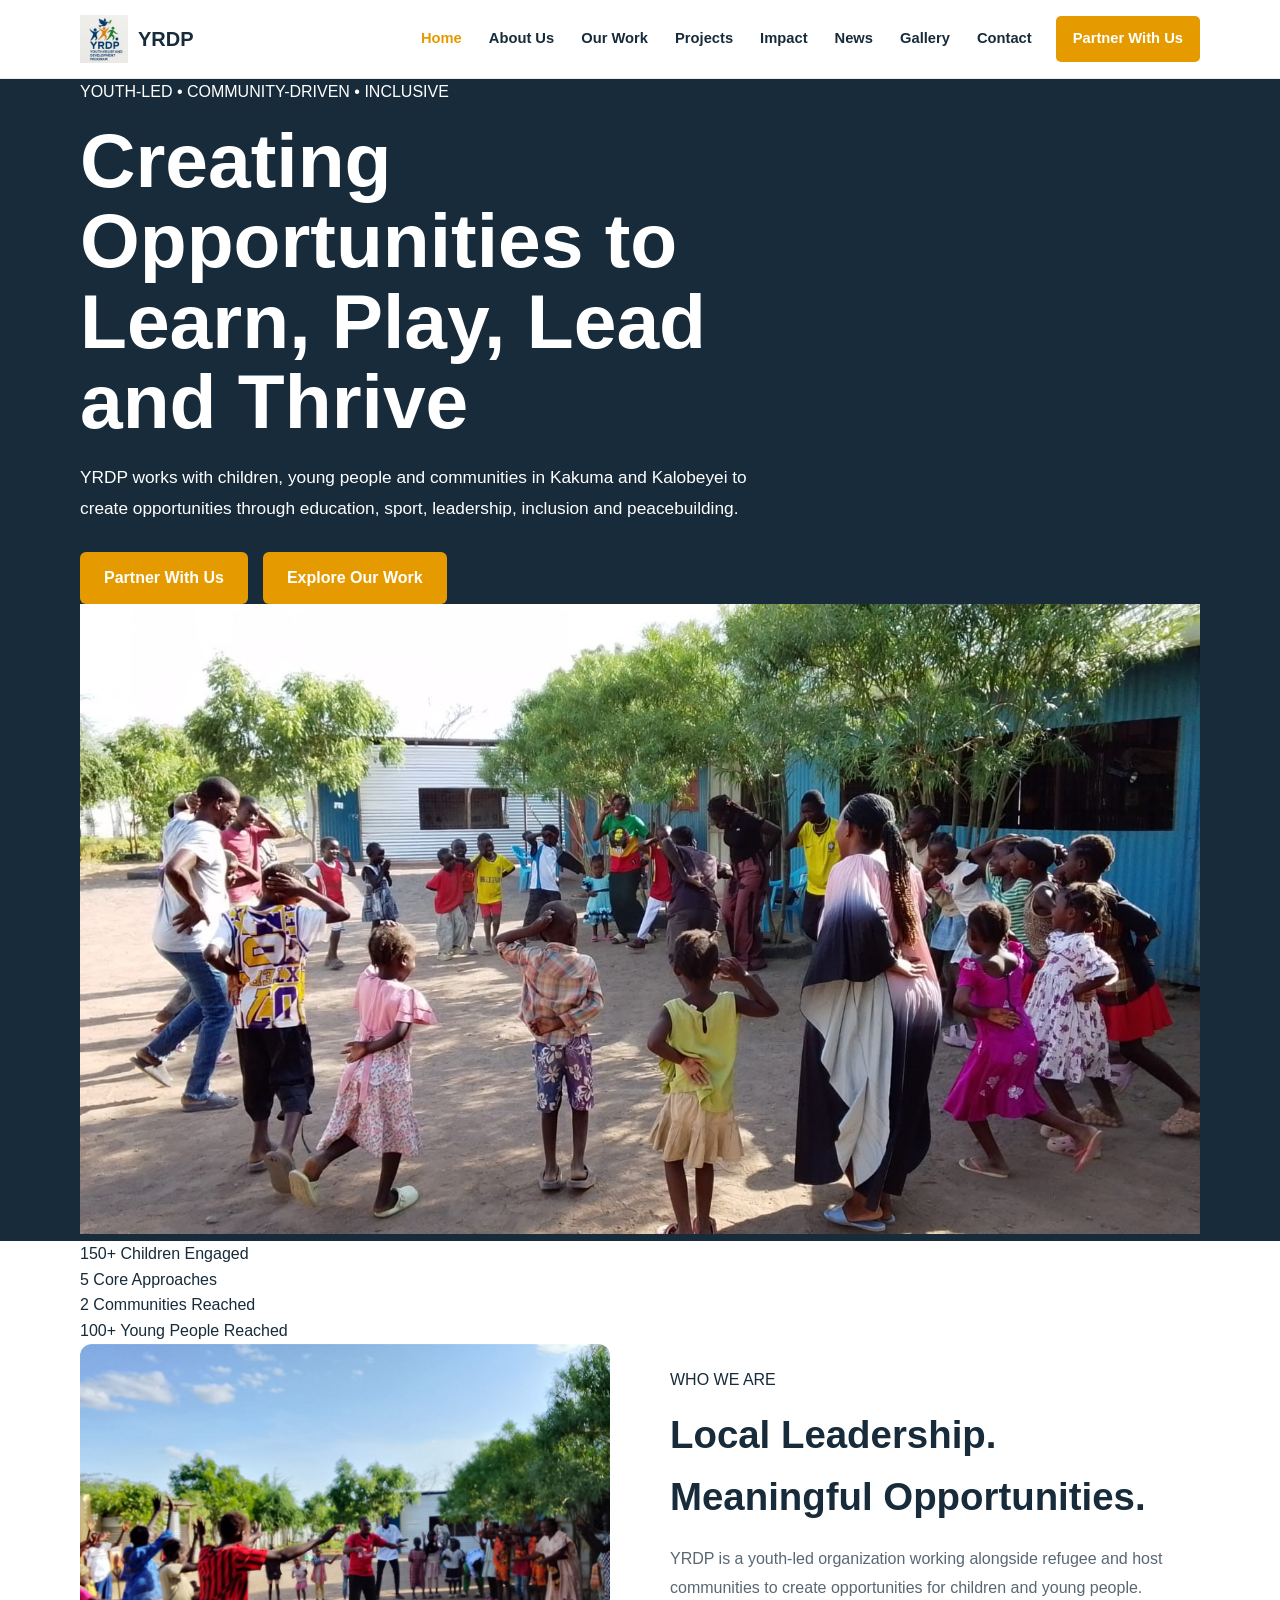
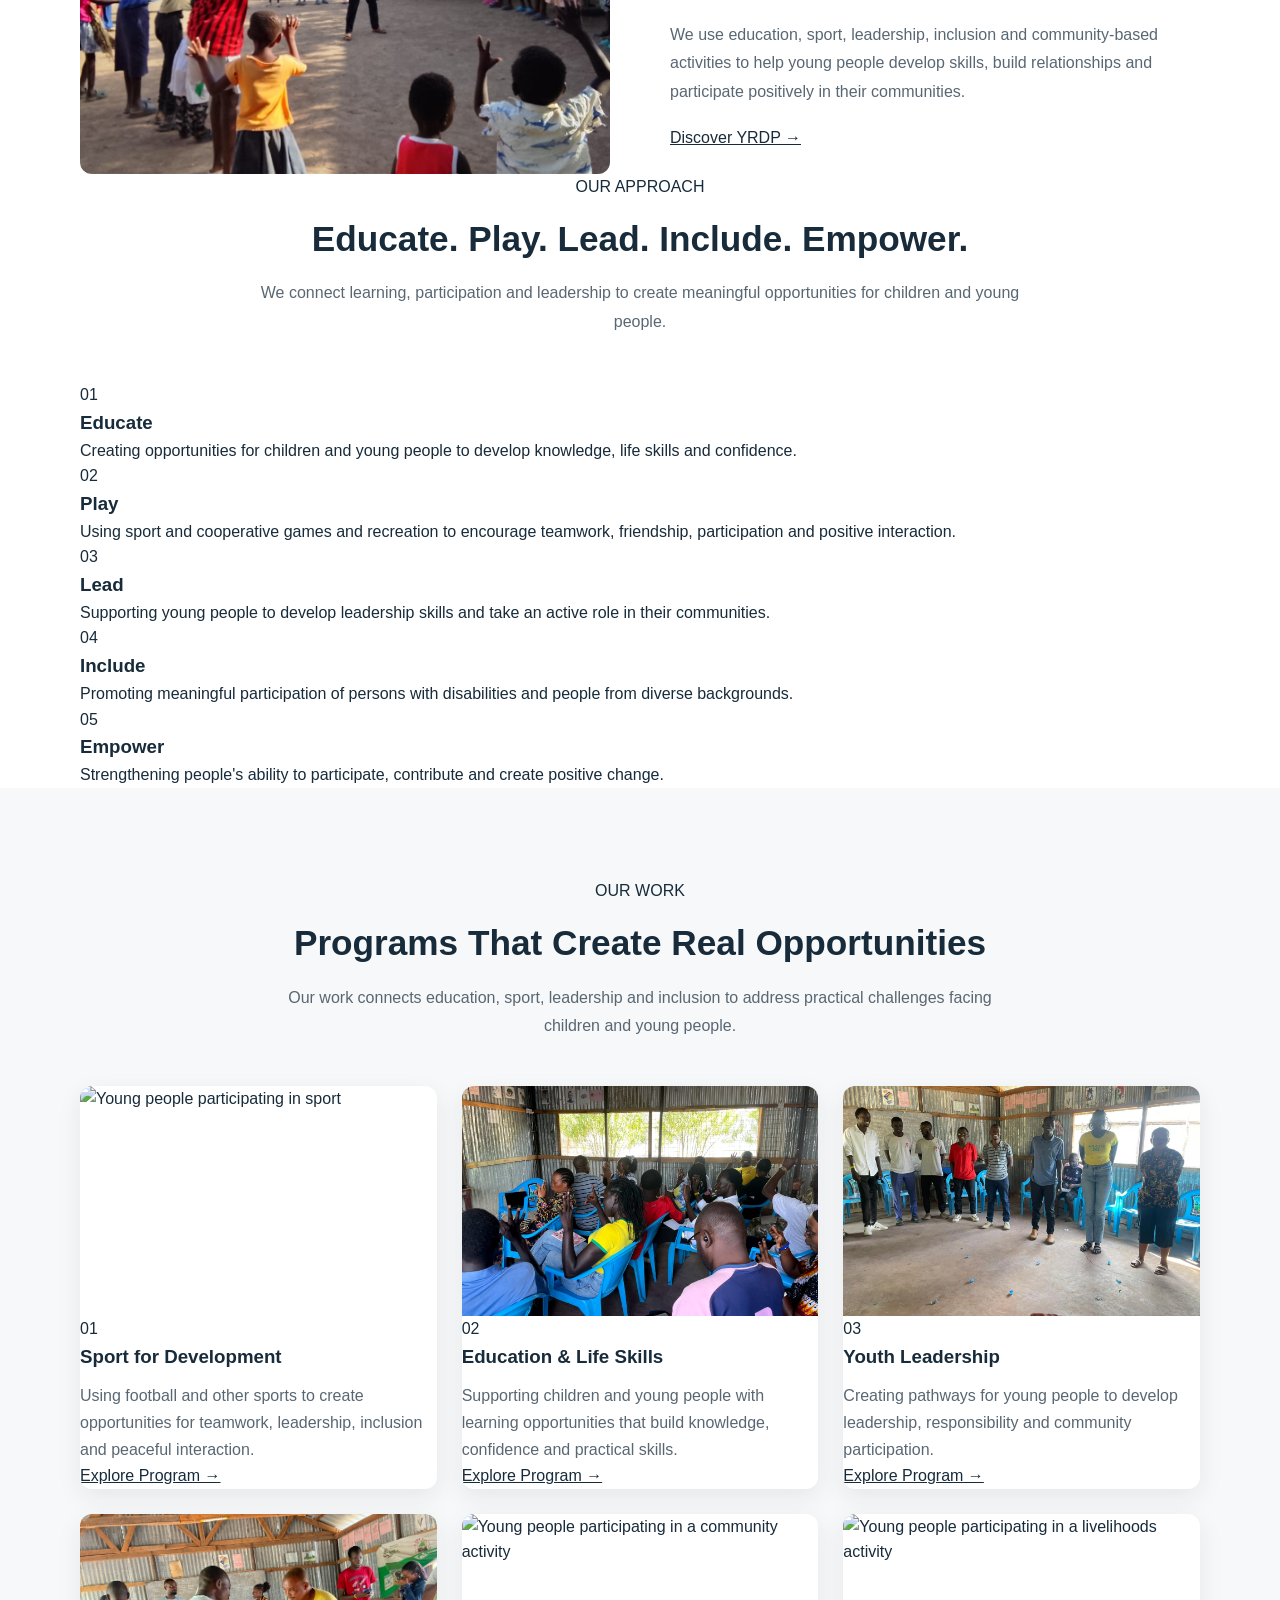
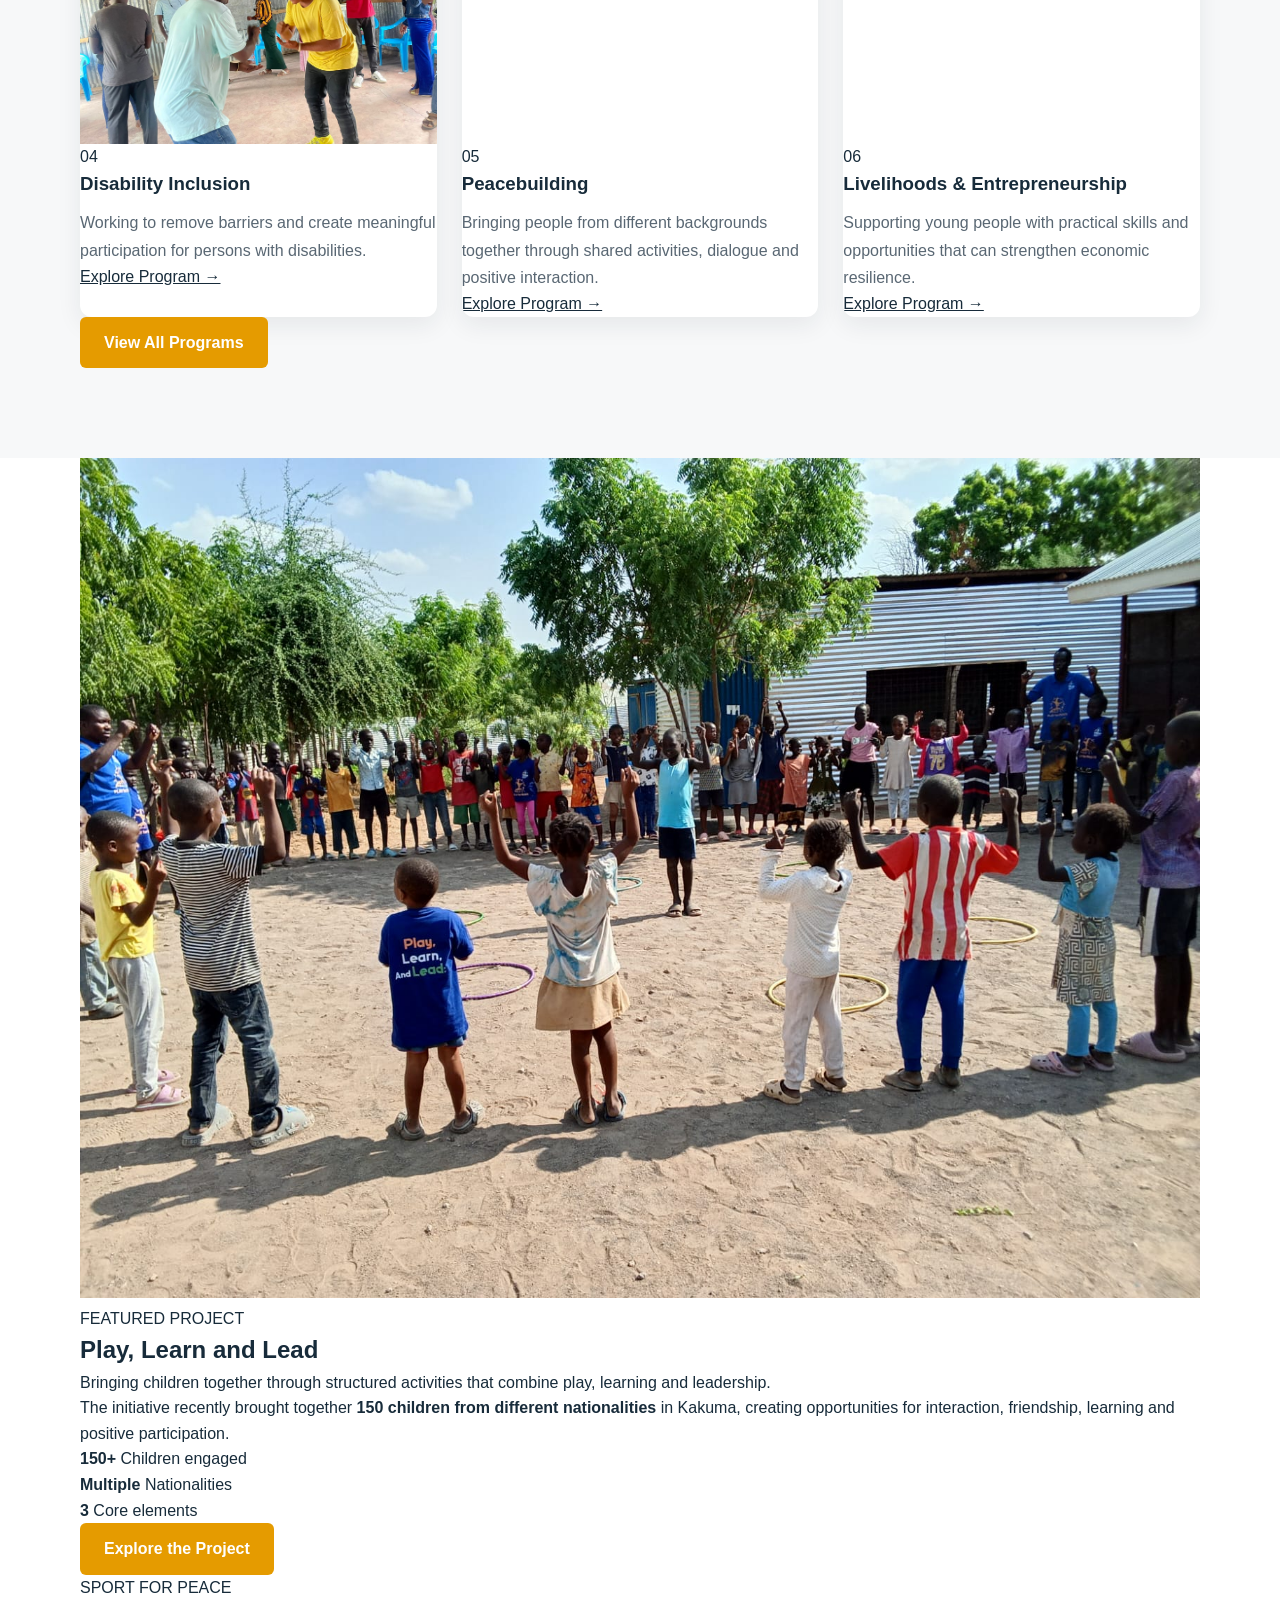
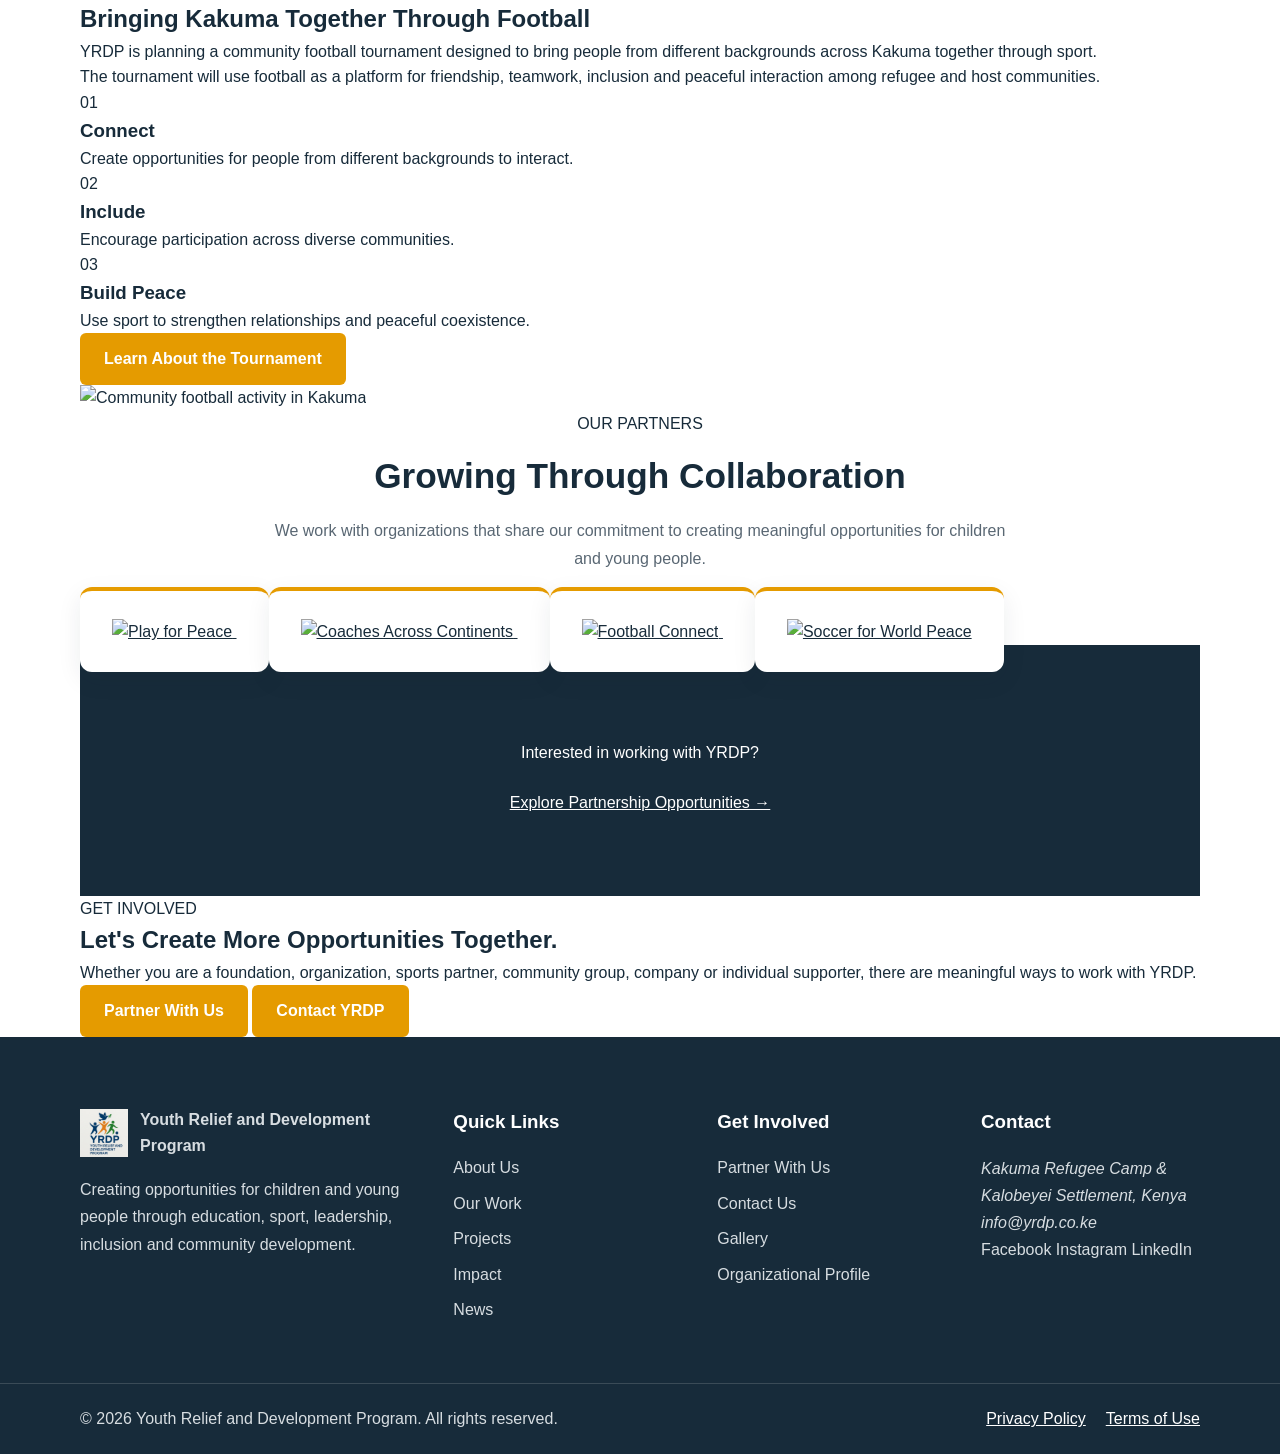
==== commit cbbc3a50: "Update index.html" ====
--- a/index.html
+++ b/index.html
@@ -30,8 +30,6 @@
 </head>
 
 <body>
-
-    <script src="script/script.js"></script>
 <!-- ==================== NAVIGATION ==================== -->
 
 <header class="site-header">
--- a/css/style.css
+++ b/css/style.css
@@ -19,14 +19,14 @@
 
 body {
     font-family: Arial, Helvetica, sans-serif;
-    line-height: 1.7;
+    line-height: 1.6;
     color: #172b3a;
     background: #ffffff;
 }
 
 img {
     max-width: 100%;
-    display: block;
+    height: auto;
 }
 
 a {
@@ -35,128 +35,96 @@
 
 button,
 input,
-textarea,
-select {
+textarea {
     font: inherit;
 }
 
 
 /* =========================================================
-   2. GLOBAL CONTAINER
+   2. GLOBAL
    ========================================================= */
 
 .container {
-    width: min(1180px, 92%);
+    width: min(1120px, 92%);
     margin: 0 auto;
 }
 
-
-/* =========================================================
-   3. TYPOGRAPHY
-   ========================================================= */
-
-h1,
-h2,
-h3,
-h4 {
-    line-height: 1.2;
-}
-
-h1 {
-    font-size: clamp(2.5rem, 6vw, 4.8rem);
-}
-
-h2 {
-    font-size: clamp(2rem, 4vw, 3.2rem);
-}
-
-h3 {
-    font-size: 1.35rem;
-}
-
-p {
-    color: #5b6872;
-}
-
-
-/* =========================================================
-   4. SECTION LABEL
-   ========================================================= */
-
-.section-label {
+.section-tag {
     display: inline-block;
-    margin-bottom: 15px;
-
     font-size: 0.78rem;
     font-weight: 700;
-
     letter-spacing: 2px;
+    color: #e59b00;
     text-transform: uppercase;
-
-    color: #e59b00;
-}
-
-
-/* =========================================================
-   5. SECTION HEADINGS
-   ========================================================= */
+}
 
 .section-heading {
     max-width: 760px;
-    margin-bottom: 50px;
+    margin: 0 auto 45px;
+    text-align: center;
 }
 
 .section-heading h2 {
-    margin-bottom: 18px;
-}
-
-.section-heading h2 span,
-.page-hero h1 span,
-.cta-content h2 span,
-.about-content h2 span {
-    color: #e59b00;
-}
-
-
-/* =========================================================
-   6. NAVIGATION
+    margin: 12px 0;
+    font-size: 2.2rem;
+}
+
+.section-heading p {
+    line-height: 1.8;
+    color: #596773;
+}
+
+.btn {
+    display: inline-block;
+    padding: 13px 24px;
+    border: 0;
+    border-radius: 6px;
+    background: #e59b00;
+    color: #ffffff;
+    text-decoration: none;
+    font-weight: 700;
+    cursor: pointer;
+    transition: 0.25s ease;
+}
+
+.btn:hover {
+    transform: translateY(-2px);
+    opacity: 0.92;
+}
+
+
+/* =========================================================
+   3. HEADER / NAVIGATION
    ========================================================= */
 
 .site-header {
-    position: sticky;
-    top: 0;
+    position: relative;
     z-index: 1000;
-
-    background: #ffffff;
-
+    background: #ffffff;
+}
+
+.navbar {
+    width: 100%;
+    background: #ffffff;
     border-bottom: 1px solid #eeeeee;
-}
-
-.navbar {
-    position: relative;
 }
 
 .nav-container {
     min-height: 78px;
-
     display: flex;
     align-items: center;
     justify-content: space-between;
-    gap: 30px;
-}
-
-
-/* LOGO */
+    position: relative;
+}
 
 .logo {
     display: flex;
     align-items: center;
     gap: 10px;
-
     text-decoration: none;
-
-    font-size: 1.3rem;
+    font-size: 1.25rem;
     font-weight: 800;
+    color: #172b3a;
 }
 
 .logo img {
@@ -165,22 +133,43 @@
     object-fit: contain;
 }
 
-
-/* NAV LINKS */
+.menu-toggle {
+    display: none;
+    width: 42px;
+    height: 42px;
+    padding: 8px;
+    border: 0;
+    background: transparent;
+    cursor: pointer;
+    flex-direction: column;
+    justify-content: center;
+    align-items: center;
+    gap: 5px;
+}
+
+.menu-toggle span {
+    display: block;
+    width: 25px;
+    height: 3px;
+    background: #172b3a;
+    border-radius: 3px;
+}
 
 .nav-links {
     display: flex;
     align-items: center;
-    gap: 24px;
-
+    gap: 5px;
     list-style: none;
 }
 
 .nav-links a {
+    display: block;
+    padding: 10px 11px;
     text-decoration: none;
     font-size: 0.92rem;
     font-weight: 600;
-
+    color: #172b3a;
+    border-radius: 5px;
     transition: 0.25s ease;
 }
 
@@ -189,187 +178,125 @@
     color: #e59b00;
 }
 
-
-/* NAV BUTTON */
-
-.nav-button {
-    padding: 11px 18px;
-
-    border-radius: 6px;
-
-    color: #ffffff !important;
+.nav-links .nav-button {
+    margin-left: 8px;
+    padding: 11px 17px;
+    background: #e59b00;
+    color: #ffffff;
+}
+
+.nav-links .nav-button:hover {
+    color: #ffffff;
+    opacity: 0.9;
+}
+
+
+/* =========================================================
+   4. PAGE HERO
+   ========================================================= */
+
+.page-hero {
+    padding: 90px 0;
+    background: #f7f8f9;
+}
+
+.page-hero h1 {
+    max-width: 850px;
+    margin: 12px 0 18px;
+    font-size: clamp(2.2rem, 5vw, 4rem);
+    line-height: 1.1;
+}
+
+.page-hero p {
+    max-width: 760px;
+    font-size: 1.05rem;
+    line-height: 1.8;
+    color: #596773;
+}
+
+
+/* =========================================================
+   5. HOME HERO
+   ========================================================= */
+
+.hero {
+    min-height: 620px;
+    display: flex;
+    align-items: center;
+    position: relative;
     background: #172b3a;
-}
-
-.nav-button:hover {
-    background: #e59b00;
-}
-
-
-/* =========================================================
-   7. BUTTONS
-   ========================================================= */
-
-.btn {
-    display: inline-flex;
-    align-items: center;
-    justify-content: center;
-
-    padding: 13px 24px;
-
-    border-radius: 7px;
-
-    text-decoration: none;
-
-    font-weight: 700;
-
-    transition: 0.25s ease;
-}
-
-.btn-primary {
     color: #ffffff;
-    background: #e59b00;
-}
-
-.btn-primary:hover {
-    transform: translateY(-2px);
-    background: #c98500;
-}
-
-.btn-secondary {
-    color: #172b3a;
-    background: #ffffff;
-
-    border: 1px solid #172b3a;
-}
-
-.btn-secondary:hover {
-    color: #ffffff;
-    background: #172b3a;
-}
-
-.text-link {
-    color: #e59b00;
-    font-weight: 700;
-    text-decoration: none;
-}
-
-.text-link:hover {
-    text-decoration: underline;
-}
-
-
-/* =========================================================
-   8. PAGE HERO
-   ========================================================= */
-
-.page-hero {
-    padding: 110px 0 100px;
-
-    background:
-        linear-gradient(
-            135deg,
-            #f5f7f8,
-            #ffffff
-        );
-}
-
-.page-hero .container {
-    max-width: 900px;
-}
-
-.page-hero h1 {
-    margin-bottom: 25px;
-}
-
-.page-hero p {
-    max-width: 720px;
+}
+
+.hero-content {
+    max-width: 760px;
+}
+
+.hero h1 {
+    margin: 15px 0 20px;
+    font-size: clamp(2.5rem, 6vw, 4.8rem);
+    line-height: 1.05;
+}
+
+.hero p {
+    max-width: 680px;
+    margin-bottom: 28px;
     font-size: 1.08rem;
-}
-
-
-/* =========================================================
-   9. CTA SECTION
-   ========================================================= */
-
-.cta-section {
-    padding: 100px 0;
-
-    text-align: center;
-
-    background: #172b3a;
-}
-
-.cta-content {
-    max-width: 800px;
-}
-
-.cta-content .section-label {
-    color: #f2b233;
-}
-
-.cta-content h2 {
-    margin-bottom: 20px;
-    color: #ffffff;
-}
-
-.cta-content p {
-    max-width: 650px;
-    margin: 0 auto 30px;
-
-    color: #d5dde2;
-}
-
-.cta-actions {
+    line-height: 1.8;
+}
+
+.hero-actions {
     display: flex;
-    justify-content: center;
     gap: 15px;
     flex-wrap: wrap;
 }
 
 
 /* =========================================================
-   10. ABOUT / IMAGE SECTIONS
-   ========================================================= */
-
-.about-preview {
+   6. ABOUT
+   ========================================================= */
+
+.about-section {
     padding: 90px 0;
 }
 
 .about-grid {
     display: grid;
     grid-template-columns: 1fr 1fr;
-
     gap: 60px;
-
     align-items: center;
 }
 
+.about-image {
+    overflow: hidden;
+    border-radius: 12px;
+}
+
+.about-image img {
+    display: block;
+    width: 100%;
+    height: 430px;
+    object-fit: cover;
+}
+
 .about-content h2 {
-    margin-bottom: 20px;
+    margin: 12px 0 18px;
+    font-size: 2.4rem;
 }
 
 .about-content p {
     margin-bottom: 18px;
-}
-
-.about-image img {
-    width: 100%;
-    height: 450px;
-
-    object-fit: cover;
-
-    border-radius: 14px;
-}
-
-
-/* =========================================================
-   11. PROGRAM CARDS
+    line-height: 1.8;
+    color: #596773;
+}
+
+
+/* =========================================================
+   7. PROGRAMS / OUR WORK
    ========================================================= */
 
 .programs-section {
     padding: 90px 0;
-
     background: #f7f8f9;
 }
 
@@ -380,1193 +307,143 @@
 }
 
 .program-card {
-    padding: 32px;
-
-    background: #ffffff;
-
-    border-radius: 14px;
-
-    box-shadow:
-        0 8px 30px rgba(20, 35, 51, 0.07);
-
-    transition: 0.25s ease;
-}
-
-.program-card:hover {
-    transform: translateY(-5px);
-}
-
-.program-number {
-    display: inline-block;
-
-    margin-bottom: 22px;
-
-    font-size: 1.3rem;
-    font-weight: 800;
-
-    color: #e59b00;
+    overflow: hidden;
+    background: #ffffff;
+    border-radius: 12px;
+    box-shadow: 0 8px 25px rgba(20, 35, 51, 0.08);
+}
+
+.program-card img {
+    display: block;
+    width: 100%;
+    height: 230px;
+    object-fit: cover;
+}
+
+.program-card-content {
+    padding: 25px;
 }
 
 .program-card h3 {
-    margin-bottom: 12px;
+    margin-bottom: 10px;
 }
 
 .program-card p {
-    margin-bottom: 20px;
-}
-
-
-/* =========================================================
-   12. NEWS
-   ========================================================= */
-
-.news-section {
+    color: #596773;
+    line-height: 1.7;
+}
+
+
+/* =========================================================
+   8. PROJECTS
+   ========================================================= */
+
+.projects-section {
     padding: 90px 0;
 }
 
-.news-grid {
+.projects-grid {
     display: grid;
     grid-template-columns: repeat(2, 1fr);
     gap: 30px;
 }
 
-.news-card {
-    overflow: hidden;
-
-    background: #ffffff;
-
-    border-radius: 14px;
-
-    box-shadow:
-        0 8px 30px rgba(20, 35, 51, 0.08);
-}
-
-.news-card-image img {
-    width: 100%;
-    height: 240px;
-    object-fit: cover;
-}
-
-.news-card-content {
-    padding: 28px;
-}
-
-.news-card-content h3 {
-    margin: 10px 0 12px;
-}
-
-.news-card-content p {
-    margin-bottom: 18px;
-}
-
-.news-date {
-    font-size: 0.78rem;
-    font-weight: 700;
-
-    letter-spacing: 1px;
-    text-transform: uppercase;
-
-    color: #e59b00;
-}
-
-
-/* =========================================================
-   13. FEATURED NEWS
-   ========================================================= */
-
-.featured-news {
-    display: grid;
-    grid-template-columns: 1fr 1fr;
-
-    gap: 50px;
-
-    align-items: center;
-}
-
-.featured-news-image img {
-    width: 100%;
-    min-height: 400px;
-
-    object-fit: cover;
-
-    border-radius: 14px;
-}
-
-.featured-news-content h3 {
-    margin: 10px 0 20px;
-}
-
-.featured-news-content p {
-    margin-bottom: 15px;
-}
-
-
-/* =========================================================
-   14. GALLERY
-   ========================================================= */
-
-.gallery-section {
+.project-card {
+    padding: 30px;
+    background: #ffffff;
+    border-radius: 12px;
+    box-shadow: 0 8px 25px rgba(20, 35, 51, 0.08);
+    border-left: 4px solid #e59b00;
+}
+
+.project-card h3 {
+    margin-bottom: 12px;
+}
+
+.project-card p {
+    color: #596773;
+    line-height: 1.7;
+}
+
+
+/* =========================================================
+   9. IMPACT
+   ========================================================= */
+
+.impact-section {
     padding: 90px 0;
-}
-
-.gallery-grid {
-    display: grid;
-
-    grid-template-columns: repeat(3, 1fr);
-
-    grid-auto-rows: 280px;
-
-    gap: 20px;
-}
-
-.gallery-item {
-    position: relative;
-
-    overflow: hidden;
-
-    margin: 0;
-
-    border-radius: 14px;
-
-    background: #eeeeee;
-}
-
-.gallery-item img {
-    width: 100%;
-    height: 100%;
-
-    object-fit: cover;
-
-    transition: transform 0.4s ease;
-}
-
-.gallery-item:hover img {
-    transform: scale(1.05);
-}
-
-.gallery-item figcaption {
-    position: absolute;
-
-    left: 0;
-    right: 0;
-    bottom: 0;
-
-    padding: 20px;
-
-    color: #ffffff;
-    font-weight: 700;
-
-    background:
-        linear-gradient(
-            transparent,
-            rgba(0, 0, 0, 0.75)
-        );
-}
-
-.gallery-large {
-    grid-column: span 2;
-}
-
-.gallery-tall {
-    grid-row: span 2;
-}
-
-
-/* =========================================================
-   15. PARTNERSHIP
-   ========================================================= */
-
-.partner-section {
-    padding: 90px 0;
-}
-
-.partner-benefits {
+    background: #f7f8f9;
+}
+
+.impact-grid {
     display: grid;
     grid-template-columns: repeat(4, 1fr);
     gap: 25px;
 }
 
-.partner-benefit {
-    padding: 30px 25px;
-
-    background: #ffffff;
-
-    border-radius: 14px;
-
-    box-shadow:
-        0 8px 30px rgba(20, 35, 51, 0.08);
-}
-
-.partner-benefit > span {
-    display: block;
-
-    margin-bottom: 18px;
-
-    font-size: 1.5rem;
-    font-weight: 800;
-
+.impact-card {
+    padding: 30px 20px;
+    text-align: center;
+    background: #ffffff;
+    border-radius: 12px;
+    box-shadow: 0 8px 25px rgba(20, 35, 51, 0.07);
+}
+
+.impact-card h3 {
+    margin-bottom: 8px;
+    font-size: 2rem;
     color: #e59b00;
 }
 
-.partner-benefit h3 {
-    margin-bottom: 12px;
-}
-
-
-/* =========================================================
-   16. FOOTBALL / IMAGE SPLIT
-   ========================================================= */
-
-.football-section {
+.impact-card p {
+    color: #596773;
+}
+
+
+/* =========================================================
+   10. NEWS
+   ========================================================= */
+
+.news-section {
     padding: 90px 0;
 }
 
-.football-grid {
-    display: grid;
-
-    grid-template-columns: 1fr 1fr;
-
-    gap: 60px;
-
-    align-items: center;
-}
-
-.football-content h2 {
-    margin-bottom: 20px;
-}
-
-.football-content p {
-    margin-bottom: 18px;
-}
-
-.football-image img {
-    width: 100%;
-    height: 430px;
-
-    object-fit: cover;
-
-    border-radius: 14px;
-}
-
-
-/* =========================================================
-   17. CONTACT
-   ========================================================= */
-
-.contact-form-section {
-    padding: 90px 0;
-}
-
-.contact-grid {
-    display: grid;
-
-    grid-template-columns: 0.9fr 1.1fr;
-
-    gap: 70px;
-
-    align-items: start;
-}
-
-.contact-intro h2 {
-    margin-bottom: 20px;
-}
-
-.contact-details {
-    margin-top: 35px;
-}
-
-.contact-details > div {
-    margin-bottom: 25px;
-}
-
-.contact-details strong {
-    display: block;
-    margin-bottom: 5px;
-}
-
-.contact-details p {
-    margin: 0;
-}
-
-.contact-details a {
-    text-decoration: none;
-    color: #e59b00;
-    font-weight: 600;
-}
-
-
-/* CONTACT FORM */
-
-.contact-form {
-    padding: 40px;
-
-    background: #ffffff;
-
-    border-radius: 14px;
-
-    box-shadow:
-        0 8px 30px rgba(20, 35, 51, 0.08);
-}
-
-.form-group {
-    margin-bottom: 22px;
-}
-
-.form-group label {
-    display: block;
-
-    margin-bottom: 8px;
-
-    font-weight: 700;
-}
-
-.form-group input,
-.form-group select,
-.form-group textarea {
-    width: 100%;
-
-    padding: 14px 16px;
-
-    border: 1px solid #d8d8d8;
-
-    border-radius: 8px;
-
-    background: #ffffff;
-
-    color: #172b3a;
-}
-
-.form-group textarea {
-    resize: vertical;
-}
-
-.form-group input:focus,
-.form-group select:focus,
-.form-group textarea:focus {
-    outline: none;
-
-    border-color: #e59b00;
-}
-
-.contact-form .btn {
-    border: none;
-    cursor: pointer;
-}
-
-
-/* =========================================================
-   18. FOOTER
-   ========================================================= */
-
-.site-footer {
-    background: #101f2b;
-    color: #ffffff;
-}
-
-.footer-grid {
-    display: grid;
-
-    grid-template-columns:
-        1.5fr
-        1fr
-        1fr
-        1fr;
-
-    gap: 50px;
-
-    padding: 70px 0;
-}
-
-.footer-logo {
-    display: flex;
-
-    align-items: center;
-
-    gap: 12px;
-
-    margin-bottom: 20px;
-
-    color: #ffffff;
-
-    text-decoration: none;
-
-    font-weight: 700;
-}
-
-.footer-logo img {
-    width: 48px;
-    height: 48px;
-
-    object-fit: contain;
-}
-
-.footer-column > p {
-    color: #b9c5cc;
-}
-
-.footer-column h3 {
-    margin-bottom: 20px;
-
-    color: #ffffff;
-}
-
-.footer-column ul {
-    list-style: none;
-}
-
-.footer-column li {
-    margin-bottom: 10px;
-}
-
-.footer-column a {
-    color: #c7d1d7;
-    text-decoration: none;
-
-    transition: 0.2s ease;
-}
-
-.footer-column a:hover {
-    color: #f2b233;
-}
-
-.footer-column address {
-    font-style: normal;
-}
-
-.footer-column address p {
-    margin-bottom: 12px;
-    color: #c7d1d7;
-}
-
-
-/* FOOTER BOTTOM */
-
-.footer-bottom {
-    border-top: 1px solid rgba(255, 255, 255, 0.1);
-}
-
-.footer-bottom-content {
-    min-height: 70px;
-
-    display: flex;
-
-    align-items: center;
-    justify-content: space-between;
-
-    gap: 20px;
-}
-
-.footer-bottom p {
-    color: #9eabb3;
-    font-size: 0.85rem;
-}
-
-.footer-bottom-content div {
-    display: flex;
-    gap: 20px;
-}
-
-.footer-bottom-content a {
-    color: #9eabb3;
-    font-size: 0.85rem;
-    text-decoration: none;
-}
-
-
-/* =========================================================
-   19. MOBILE MENU
-   ========================================================= */
-
-.menu-toggle {
-    display: none;
-
-    border: none;
-
-    background: transparent;
-
-    cursor: pointer;
-
-    padding: 8px;
-}
-
-.menu-toggle span {
-    display: block;
-
-    width: 25px;
-    height: 3px;
-
-    margin: 5px 0;
-
-    border-radius: 3px;
-
-    background: currentColor;
-}
-
-
-/* =========================================================
-   20. TABLET
-   ========================================================= */
-
-@media (max-width: 1000px) {
-
-    .partner-benefits {
-        grid-template-columns: repeat(2, 1fr);
-    }
-
-    .footer-grid {
-        grid-template-columns: repeat(2, 1fr);
-    }
-
-}
-
-
-/* =========================================================
-   21. MOBILE NAVIGATION
-   ========================================================= */
-
-@media (max-width: 850px) {
-
-    .menu-toggle {
-        display: block;
-    }
-
-    .nav-links {
-        position: absolute;
-
-        top: 100%;
-        left: 0;
-        right: 0;
-
-        display: none;
-
-        flex-direction: column;
-
-        align-items: stretch;
-
-        gap: 0;
-
-        padding: 15px 20px;
-
-        background: #ffffff;
-
-        box-shadow:
-            0 10px 25px rgba(0, 0, 0, 0.08);
-
-        list-style: none;
-    }
-
-    .nav-links.active {
-        display: flex;
-    }
-
-    .nav-links li {
-        width: 100%;
-    }
-
-    .nav-links a {
-        display: block;
-
-        padding: 12px 10px;
-    }
-
-    .nav-button {
-        margin-top: 8px;
-        text-align: center;
-    }
-
-    .about-grid,
-    .football-grid,
-    .featured-news,
-    .contact-grid {
-        grid-template-columns: 1fr;
-    }
-
-    .programs-grid {
-        grid-template-columns: repeat(2, 1fr);
-    }
-
-}
-
-
-/* =========================================================
-   22. SMALL MOBILE
-   ========================================================= */
-
-@media (max-width: 600px) {
-
-    .page-hero {
-        padding: 75px 0;
-    }
-
-    .programs-grid,
-    .news-grid,
-    .partner-benefits {
-        grid-template-columns: 1fr;
-    }
-
-    .gallery-grid {
-        grid-template-columns: 1fr;
-
-        grid-auto-rows: 260px;
-    }
-
-    .gallery-large,
-    .gallery-tall {
-        grid-column: span 1;
-        grid-row: span 1;
-    }
-
-    .about-image img,
-    .football-image img {
-        height: 300px;
-    }
-
-    .contact-form {
-        padding: 25px;
-    }
-
-    .footer-grid {
-        grid-template-columns: 1fr;
-    }
-
-    .footer-bottom-content {
-        padding: 20px 0;
-
-        flex-direction: column;
-
-        align-items: flex-start;
-    }
-
-}
-/* =========================================================
-   ABOUT US — MISSION, VISION & VALUES
-   ========================================================= */
-
-.about-highlights {
-    display: grid;
-    grid-template-columns: repeat(2, 1fr);
-    gap: 20px;
-    margin-top: 35px;
-}
-
-.highlight {
-    padding: 25px;
-    background: #f7f8f9;
-    border-left: 4px solid #e59b00;
-    border-radius: 8px;
-}
-
-.highlight h3 {
-    margin-bottom: 10px;
-    color: #172b3a;
-}
-
-.highlight p {
-    margin: 0;
-    font-size: 0.95rem;
-}
-
-
-/* =========================================================
-   CORE VALUES
-   ========================================================= */
-
-.values-section {
-    padding: 90px 0;
-    background: #f7f8f9;
-}
-
-.values-grid {
+.news-grid {
     display: grid;
     grid-template-columns: repeat(3, 1fr);
     gap: 25px;
 }
 
-.value-card {
-    padding: 30px;
+.news-card {
+    overflow: hidden;
     background: #ffffff;
     border-radius: 12px;
-
-    box-shadow:
-        0 8px 25px rgba(20, 35, 51, 0.06);
-
-    transition: transform 0.25s ease,
-                box-shadow 0.25s ease;
-}
-
-.value-card:hover {
-    transform: translateY(-5px);
-
-    box-shadow:
-        0 14px 35px rgba(20, 35, 51, 0.10);
-}
-
-.value-card h3 {
-    margin-bottom: 12px;
-    color: #172b3a;
-}
-
-.value-card p {
-    margin: 0;
-}
-
-
-/* =========================================================
-   ABOUT US MOBILE
-   ========================================================= */
-
-@media (max-width: 700px) {
-
-    .about-highlights {
-        grid-template-columns: 1fr;
-    }
-
-    .values-grid {
-        grid-template-columns: 1fr;
-    }
-
-}
-/* =========================================================
-   OUR WORK PAGE
-   ========================================================= */
-
-.page-hero {
-    padding: 110px 0 90px;
-    background: #172b3a;
-    color: #ffffff;
-}
-
-.page-hero h1 {
-    max-width: 850px;
-    margin: 15px 0 20px;
-    font-size: clamp(2.2rem, 5vw, 4rem);
-    line-height: 1.1;
-}
-
-.page-hero p {
-    max-width: 720px;
-    font-size: 1.05rem;
-    line-height: 1.8;
-    opacity: 0.9;
-}
-
-.work-intro {
-    padding: 85px 0 45px;
-}
-
-.programs-section {
-    padding: 45px 0 90px;
-}
-
-.programs-grid {
-    display: grid;
-    grid-template-columns: repeat(3, 1fr);
-    gap: 25px;
-}
-
-.program-card {
-    position: relative;
-    padding: 35px 30px;
-    background: #ffffff;
-    border-radius: 12px;
-
-    box-shadow:
-        0 8px 25px rgba(20, 35, 51, 0.07);
-
-    border-top: 4px solid #e59b00;
-
-    transition: transform 0.25s ease,
-                box-shadow 0.25s ease;
-}
-
-.program-card:hover {
-    transform: translateY(-6px);
-
-    box-shadow:
-        0 15px 35px rgba(20, 35, 51, 0.12);
-}
-
-.program-number {
-    display: block;
-    margin-bottom: 20px;
-
-    font-size: 0.8rem;
-    font-weight: 700;
-    letter-spacing: 2px;
-
-    color: #e59b00;
-}
-
-.program-card h3 {
-    margin-bottom: 15px;
-    color: #172b3a;
-}
-
-.program-card p {
-    margin: 0;
+    box-shadow: 0 8px 25px rgba(20, 35, 51, 0.08);
+}
+
+.news-card img {
+    display: block;
+    width: 100%;
+    height: 230px;
+    object-fit: cover;
+}
+
+.news-card-content {
+    padding: 25px;
+}
+
+.news-card h3 {
+    margin-bottom: 10px;
+}
+
+.news-card p {
+    color: #596773;
     line-height: 1.7;
 }
 
-.beneficiaries-section {
-    padding: 90px 0;
-    background: #f7f8f9;
-}
-
-.beneficiary-list {
-    display: grid;
-    grid-template-columns: repeat(4, 1fr);
-    gap: 20px;
-}
-
-.beneficiary-item {
-    padding: 28px;
-    background: #ffffff;
-    border-radius: 10px;
-}
-
-.beneficiary-item h3 {
-    margin-bottom: 10px;
-    color: #172b3a;
-}
-
-.beneficiary-item p {
-    margin: 0;
-    font-size: 0.95rem;
-    line-height: 1.6;
-}
-
-.location-section {
-    padding: 90px 0;
-}
-
-.location-content {
-    max-width: 750px;
-}
-
-.location-content h2 {
-    margin: 15px 0;
-}
-
-
-/* MOBILE */
-
-@media (max-width: 900px) {
-
-    .programs-grid {
-        grid-template-columns: repeat(2, 1fr);
-    }
-
-    .beneficiary-list {
-        grid-template-columns: repeat(2, 1fr);
-    }
-
-}
-
-@media (max-width: 600px) {
-
-    .page-hero {
-        padding: 80px 0 65px;
-    }
-
-    .programs-grid,
-    .beneficiary-list {
-        grid-template-columns: 1fr;
-    }
-
-}
-/* PROGRAM CARD IMAGES */
-
-.program-card img {
-    width: 100%;
-    height: 210px;
-    object-fit: cover;
-    display: block;
-    margin: -35px -30px 25px;
-    width: calc(100% + 60px);
-    border-radius: 12px 12px 0 0;
-}
-@media (max-width: 600px) {
-    .program-card img {
-        height: 200px;
-    }
-
-}
-/* =========================================================
-   IMPACT PAGE
-   ========================================================= */
-
-.impact-overview {
-    padding: 90px 0;
-}
-
-.impact-grid {
-    display: grid;
-    grid-template-columns: repeat(3, 1fr);
-    gap: 25px;
-}
-
-.impact-card {
-    padding: 35px 25px;
-    text-align: center;
-    background: #ffffff;
-    border-radius: 12px;
-    box-shadow: 0 8px 25px rgba(20,35,51,.08);
-}
-
-.impact-card h3 {
-    font-size: 2.6rem;
-    color: #e59b00;
-    margin-bottom: 10px;
-}
-
-.story-section {
-    padding: 90px 0;
-    background: #f7f8f9;
-}
-
-.results-section {
-    padding: 90px 0;
-}
-
-.results-grid {
-    display: grid;
-    grid-template-columns: repeat(2, 1fr);
-    gap: 25px;
-}
-
-.result-item {
-    padding: 30px;
-    border-left: 4px solid #e59b00;
-    background: #ffffff;
-    border-radius: 10px;
-    box-shadow: 0 8px 20px rgba(20,35,51,.06);
-}
-
-.result-item h3 {
-    margin-bottom: 12px;
-    color: #172b3a;
-}
-
-@media (max-width: 900px) {
-    .impact-grid,
-    .results-grid {
-        grid-template-columns: repeat(2,1fr);
-    }
-}
-
-@media (max-width: 600px) {
-    .impact-grid,
-    .results-grid {
-        grid-template-columns: 1fr;
-    }
-}
-/* =========================================================
-   PROJECTS PAGE
-   ========================================================= */
-
-.projects-section {
-    padding: 90px 0;
-}
-
-.projects-grid {
-    display: grid;
-    grid-template-columns: repeat(3, 1fr);
-    gap: 28px;
-}
-
-.project-card {
-    overflow: hidden;
-    background: #ffffff;
-    border-radius: 12px;
-
-    box-shadow: 0 8px 25px rgba(20,35,51,.08);
-
-    transition:
-        transform 0.25s ease,
-        box-shadow 0.25s ease;
-}
-
-.project-card:hover {
-    transform: translateY(-6px);
-
-    box-shadow: 0 15px 35px rgba(20,35,51,.12);
-}
-
-.project-card > img {
-    display: block;
-
-    width: 100%;
-    height: 220px;
-
-    object-fit: cover;
-    object-position: center;
-}
-
-.project-card-content {
-    padding: 28px;
-}
-
-.project-status {
-    display: inline-block;
-
-    margin-bottom: 12px;
-
-    font-size: .72rem;
-    font-weight: 700;
-    letter-spacing: 1.5px;
-
-    color: #e59b00;
-}
-
-.project-card h3 {
-    margin-bottom: 12px;
-    color: #172b3a;
-}
-
-.project-card p {
-    margin-bottom: 20px;
-    line-height: 1.7;
-}
-
-.project-link {
-    font-weight: 700;
-    text-decoration: none;
-    color: #172b3a;
-}
-
-.project-link:hover {
-    color: #e59b00;
-}
-
-.projects-cta {
-    padding: 85px 0;
-    text-align: center;
-
-    background: #172b3a;
-    color: #ffffff;
-}
-
-.projects-cta h2 {
-    margin: 15px auto;
-}
-
-.projects-cta p {
-    max-width: 650px;
-    margin: 0 auto 25px;
-}
-
-@media (max-width: 900px) {
-
-    .projects-grid {
-        grid-template-columns: repeat(2, 1fr);
-    }
-
-}
-
-@media (max-width: 600px) {
-
-    .projects-grid {
-        grid-template-columns: 1fr;
-    }
-
-    .project-card > img {
-        height: 200px;
-    }
-
-}
-/* =========================================================
-   GALLERY PAGE
-   ========================================================= */
-
-.gallery-section {
-    padding: 90px 0;
-}
-
-.gallery-grid {
-    display: grid;
-    grid-template-columns: repeat(3, 1fr);
-    gap: 24px;
-}
-
-.gallery-item {
-    margin: 0;
-    overflow: hidden;
-    background: #ffffff;
-    border-radius: 12px;
-
-    box-shadow: 0 8px 25px rgba(20, 35, 51, 0.08);
-
-    transition:
-        transform 0.25s ease,
-        box-shadow 0.25s ease;
-}
-
-.gallery-item:hover {
-    transform: translateY(-5px);
-    box-shadow: 0 15px 35px rgba(20, 35, 51, 0.12);
-}
-
-.gallery-item img {
-    display: block;
-    width: 100%;
-    height: 280px;
-
-    object-fit: cover;
-    object-position: center;
-
-    transition: transform 0.35s ease;
-}
-
-.gallery-item:hover img {
-    transform: scale(1.04);
-}
-
-.gallery-item figcaption {
-    padding: 18px 20px;
-
-    font-weight: 600;
-    color: #172b3a;
-}
-
-
-/* GALLERY CTA */
-
-.gallery-cta {
-    padding: 80px 0;
-    text-align: center;
-
-    background: #f7f8f9;
-}
-
-.gallery-cta p {
-    max-width: 650px;
-    margin: 15px auto 0;
-}
-
-
-/* MOBILE */
-
-@media (max-width: 900px) {
-
-    .gallery-grid {
-        grid-template-columns: repeat(2, 1fr);
-    }
-
-}
-
-@media (max-width: 600px) {
-
-    .gallery-grid {
-        grid-template-columns: 1fr;
-    }
-
-    .gallery-item img {
-        height: 240px;
-    }
-
-}
-/* =========================================================
-   YRDP GALLERY
+
+/* =========================================================
+   11. GALLERY
    ========================================================= */
 
 .gallery-section {
@@ -1604,15 +481,12 @@
 .gallery-item figcaption {
     display: block;
     padding: 18px 20px;
-    margin: 0;
     font-weight: 600;
     color: #172b3a;
     background: #ffffff;
 }
 
 .gallery-cta {
-    display: block;
-    width: 100%;
     padding: 80px 0;
     text-align: center;
     background: #f7f8f9;
@@ -1624,36 +498,8 @@
 }
 
 
-/* TABLET */
-
-@media (max-width: 900px) {
-
-    .gallery-grid {
-        grid-template-columns: repeat(2, minmax(0, 1fr));
-    }
-
-}
-
-
-/* MOBILE */
-
-@media (max-width: 600px) {
-
-    .gallery-section {
-        padding: 60px 0;
-    }
-
-    .gallery-grid {
-        grid-template-columns: 1fr;
-    }
-
-    .gallery-item img {
-        height: 240px;
-    }
-
-}
-/* =========================================================
-   CONTACT PAGE
+/* =========================================================
+   12. CONTACT
    ========================================================= */
 
 .contact-section {
@@ -1679,7 +525,6 @@
 
 .contact-item h3 {
     margin-bottom: 8px;
-    color: #172b3a;
 }
 
 .contact-item p {
@@ -1705,7 +550,6 @@
 
 .contact-form-wrapper h2 {
     margin-bottom: 25px;
-    color: #172b3a;
 }
 
 .form-group {
@@ -1716,20 +560,15 @@
     display: block;
     margin-bottom: 8px;
     font-weight: 600;
-    color: #172b3a;
 }
 
 .form-group input,
 .form-group textarea {
     width: 100%;
     padding: 13px 15px;
-
     border: 1px solid #d9dee3;
     border-radius: 7px;
-
-    font: inherit;
-    background: #ffffff;
-
+    background: #ffffff;
     box-sizing: border-box;
 }
 
@@ -1754,24 +593,9 @@
     margin: 15px auto 25px;
 }
 
-@media (max-width: 800px) {
-
-    .contact-grid {
-        grid-template-columns: 1fr;
-        gap: 45px;
-    }
-
-}
-
-@media (max-width: 600px) {
-
-    .contact-form-wrapper {
-        padding: 25px 20px;
-    }
-
-}
-/* =========================================================
-   PARTNER PAGE
+
+/* =========================================================
+   13. PARTNER
    ========================================================= */
 
 .partner-section {
@@ -1795,8 +619,7 @@
 .partner-number {
     display: block;
     margin-bottom: 18px;
-
-    font-size: .8rem;
+    font-size: 0.8rem;
     font-weight: 700;
     letter-spacing: 2px;
     color: #e59b00;
@@ -1804,7 +627,6 @@
 
 .partner-card h3 {
     margin-bottom: 12px;
-    color: #172b3a;
 }
 
 .partner-card p {
@@ -1842,123 +664,275 @@
     margin: 15px auto 25px;
 }
 
-@media (max-width: 900px) {
-
-    .partner-grid {
+
+/* =========================================================
+   14. FOOTER
+   ========================================================= */
+
+.site-footer {
+    background: #172b3a;
+    color: #ffffff;
+}
+
+.footer-grid {
+    display: grid;
+    grid-template-columns: 1.5fr 1fr 1fr 1fr;
+    gap: 45px;
+    padding: 70px 0 50px;
+}
+
+.footer-logo {
+    display: flex;
+    align-items: center;
+    gap: 12px;
+    margin-bottom: 18px;
+    color: #ffffff;
+    text-decoration: none;
+    font-weight: 700;
+}
+
+.footer-logo img {
+    width: 48px;
+    height: 48px;
+    object-fit: contain;
+}
+
+.footer-column h3 {
+    margin-bottom: 18px;
+}
+
+.footer-column p {
+    line-height: 1.7;
+    color: #d7dde1;
+}
+
+.footer-column ul {
+    list-style: none;
+}
+
+.footer-column li {
+    margin-bottom: 10px;
+}
+
+.footer-column a {
+    color: #d7dde1;
+    text-decoration: none;
+}
+
+.footer-column a:hover {
+    color: #e59b00;
+}
+
+.footer-bottom {
+    border-top: 1px solid rgba(255, 255, 255, 0.15);
+}
+
+.footer-bottom-content {
+    min-height: 70px;
+    display: flex;
+    align-items: center;
+    justify-content: space-between;
+    gap: 20px;
+}
+
+.footer-bottom p {
+    color: #d7dde1;
+}
+
+.footer-bottom-content > div {
+    display: flex;
+    gap: 20px;
+}
+
+
+/* =========================================================
+   15. TABLET
+   ========================================================= */
+
+@media (max-width: 1000px) {
+
+    .nav-links {
+        gap: 0;
+    }
+
+    .nav-links a {
+        padding-left: 8px;
+        padding-right: 8px;
+        font-size: 0.86rem;
+    }
+
+    .programs-grid,
+    .news-grid {
         grid-template-columns: repeat(2, 1fr);
     }
 
-}
-
-@media (max-width: 600px) {
-
-    .partner-grid {
-        grid-template-columns: 1fr;
-    }
-
-    .partner-card {
-        padding: 28px 24px;
-    }
-
-}
-/* HOME MOBILE NAVIGATION FIX */
-
-@media (max-width: 900px) {
+    .impact-grid {
+        grid-template-columns: repeat(2, 1fr);
+    }
+
+    .footer-grid {
+        grid-template-columns: repeat(2, 1fr);
+    }
+
+}
+
+
+/* =========================================================
+   16. MOBILE NAVIGATION
+   ========================================================= */
+
+@media (max-width: 850px) {
 
     .nav-container {
-        position: relative;
+        min-height: 70px;
     }
 
     .menu-toggle {
         display: flex;
-        flex-direction: column;
-        gap: 5px;
-        cursor: pointer;
-        z-index: 1001;
     }
 
     .nav-links {
-        display: none;
-    }
-
-    .nav-links.active {
-        display: flex;
-        flex-direction: column;
         position: absolute;
         top: 100%;
         left: 0;
         right: 0;
+
+        display: none;
+
+        flex-direction: column;
+        align-items: stretch;
+
+        gap: 0;
+
+        padding: 15px 20px;
+
+        background: #ffffff;
+
+        box-shadow:
+            0 10px 25px rgba(0, 0, 0, 0.08);
+
+        list-style: none;
+    }
+
+    .nav-links.active {
+        display: flex;
+    }
+
+    .nav-links li {
         width: 100%;
-        padding: 20px;
-        background: #ffffff;
-        z-index: 1000;
-        box-sizing: border-box;
-    }
-
-    .nav-links.active li {
-        width: 100%;
-    }
-
-    .nav-links.active a {
+    }
+
+    .nav-links a {
         display: block;
         width: 100%;
-        padding: 12px 0;
-    }
-
-}
-/* ==========================================
-   MOBILE MENU FIX
-   ========================================== */
+        padding: 12px 10px;
+    }
+
+    .nav-links .nav-button {
+        margin: 8px 0 0;
+        text-align: center;
+    }
+
+}
+
+
+/* =========================================================
+   17. MOBILE CONTENT
+   ========================================================= */
 
 @media (max-width: 900px) {
 
-    .nav-container {
-        position: relative;
-    }
-
-    .menu-toggle {
-        display: flex;
+    .about-grid,
+    .contact-grid {
+        grid-template-columns: 1fr;
+        gap: 45px;
+    }
+
+    .partner-grid {
+        grid-template-columns: repeat(2, 1fr);
+    }
+
+    .gallery-grid {
+        grid-template-columns: repeat(2, minmax(0, 1fr));
+    }
+
+}
+
+
+@media (max-width: 700px) {
+
+    .hero {
+        min-height: 520px;
+    }
+
+    .page-hero {
+        padding: 65px 0;
+    }
+
+    .about-section,
+    .programs-section,
+    .projects-section,
+    .impact-section,
+    .news-section,
+    .gallery-section,
+    .contact-section,
+    .partner-section {
+        padding: 65px 0;
+    }
+
+    .programs-grid,
+    .projects-grid,
+    .news-grid,
+    .partner-grid {
+        grid-template-columns: 1fr;
+    }
+
+    .gallery-grid {
+        grid-template-columns: 1fr;
+    }
+
+    .impact-grid {
+        grid-template-columns: 1fr 1fr;
+    }
+
+    .about-image img {
+        height: 320px;
+    }
+
+    .footer-grid {
+        grid-template-columns: 1fr;
+    }
+
+    .footer-bottom-content {
         flex-direction: column;
         justify-content: center;
-        align-items: center;
-        gap: 5px;
-        cursor: pointer;
-        z-index: 1001;
-    }
-
-    .nav-links {
-        display: none;
-    }
-
-    .nav-links.active {
-        display: flex;
-        flex-direction: column;
-
-        position: absolute;
-        top: 100%;
-        left: 0;
-        right: 0;
-
-        width: 100%;
-        padding: 20px;
-
-        background: #ffffff;
-
-        box-sizing: border-box;
-
-        z-index: 1000;
-
-        box-shadow: 0 10px 25px rgba(0, 0, 0, 0.10);
-    }
-
-    .nav-links.active li {
-        width: 100%;
-    }
-
-    .nav-links.active a {
-        display: block;
-        width: 100%;
-        padding: 12px 0;
-    }
-
-}
+        padding: 20px 0;
+        text-align: center;
+    }
+
+}
+
+
+@media (max-width: 500px) {
+
+    .container {
+        width: 90%;
+    }
+
+    .hero h1 {
+        font-size: 2.5rem;
+    }
+
+    .impact-grid {
+        grid-template-columns: 1fr;
+    }
+
+    .contact-form-wrapper {
+        padding: 25px 20px;
+    }
+
+    .gallery-item img {
+        height: 240px;
+    }
+
+}
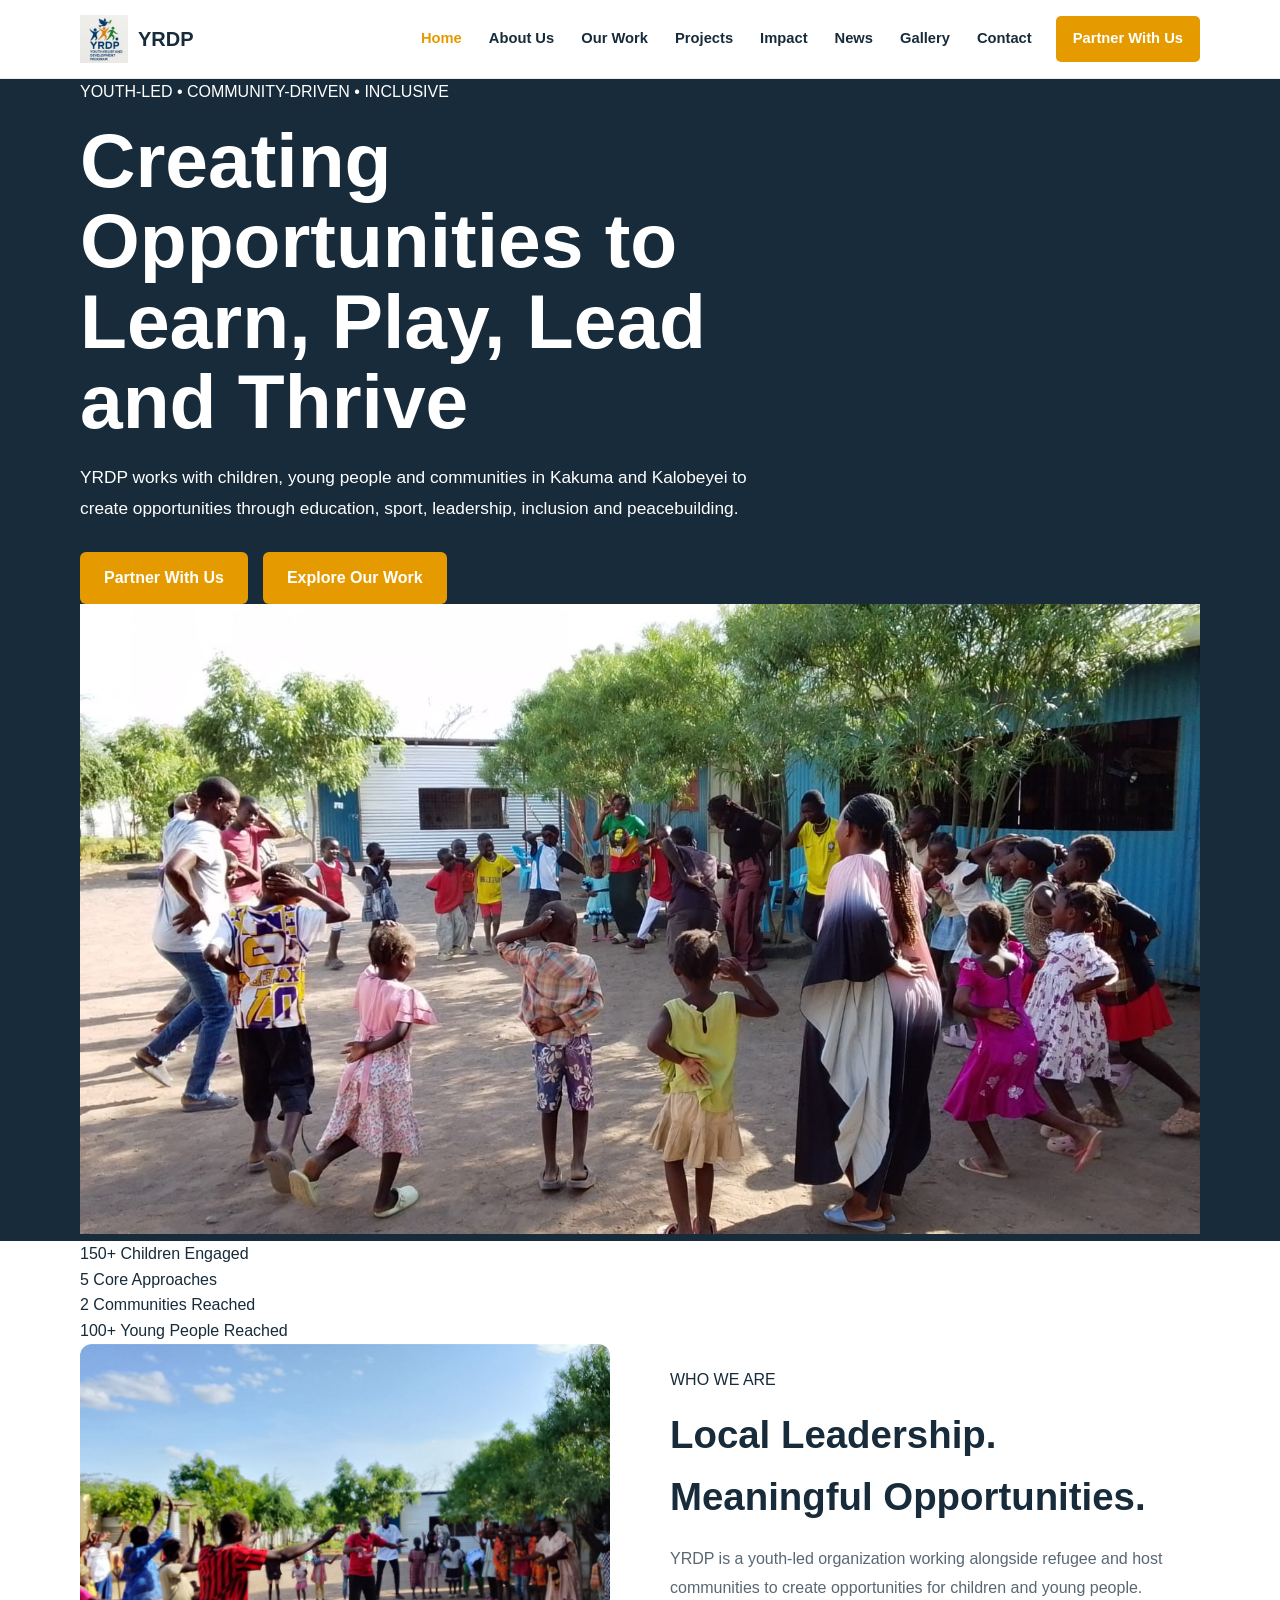
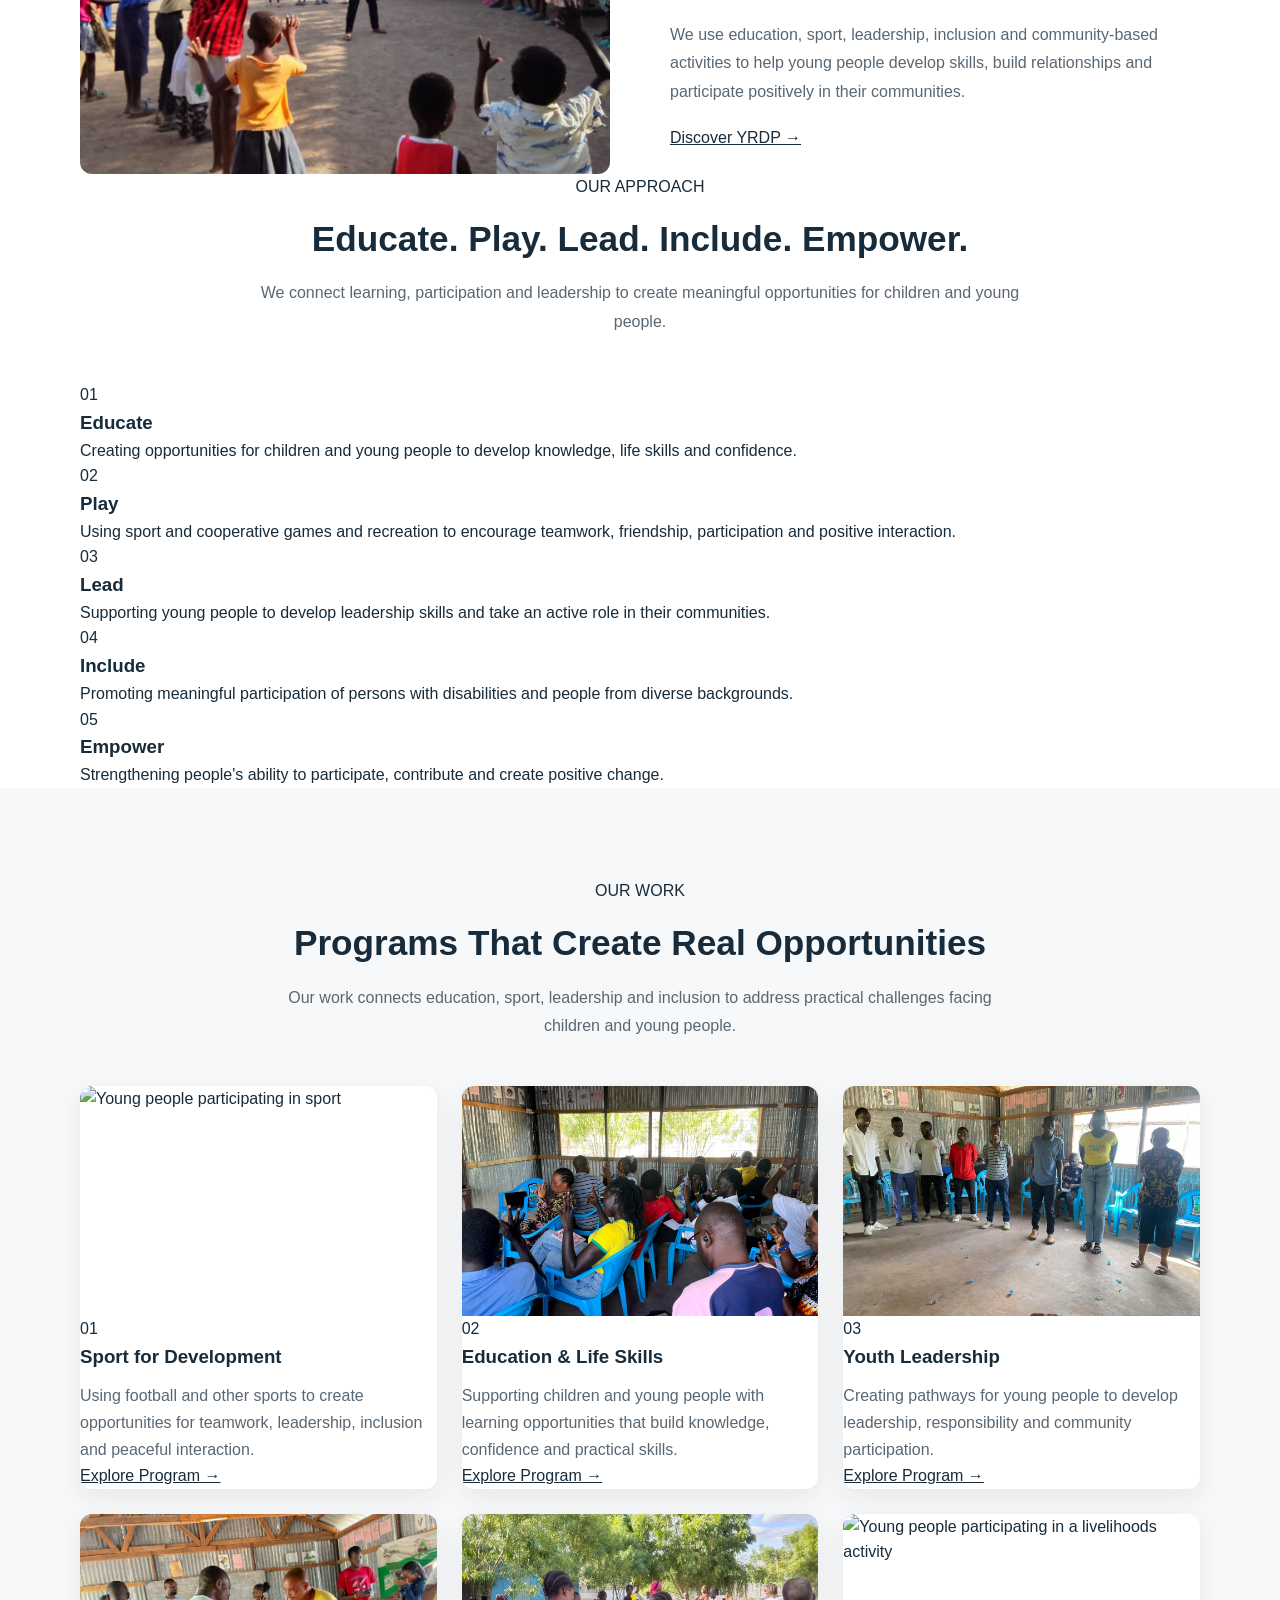
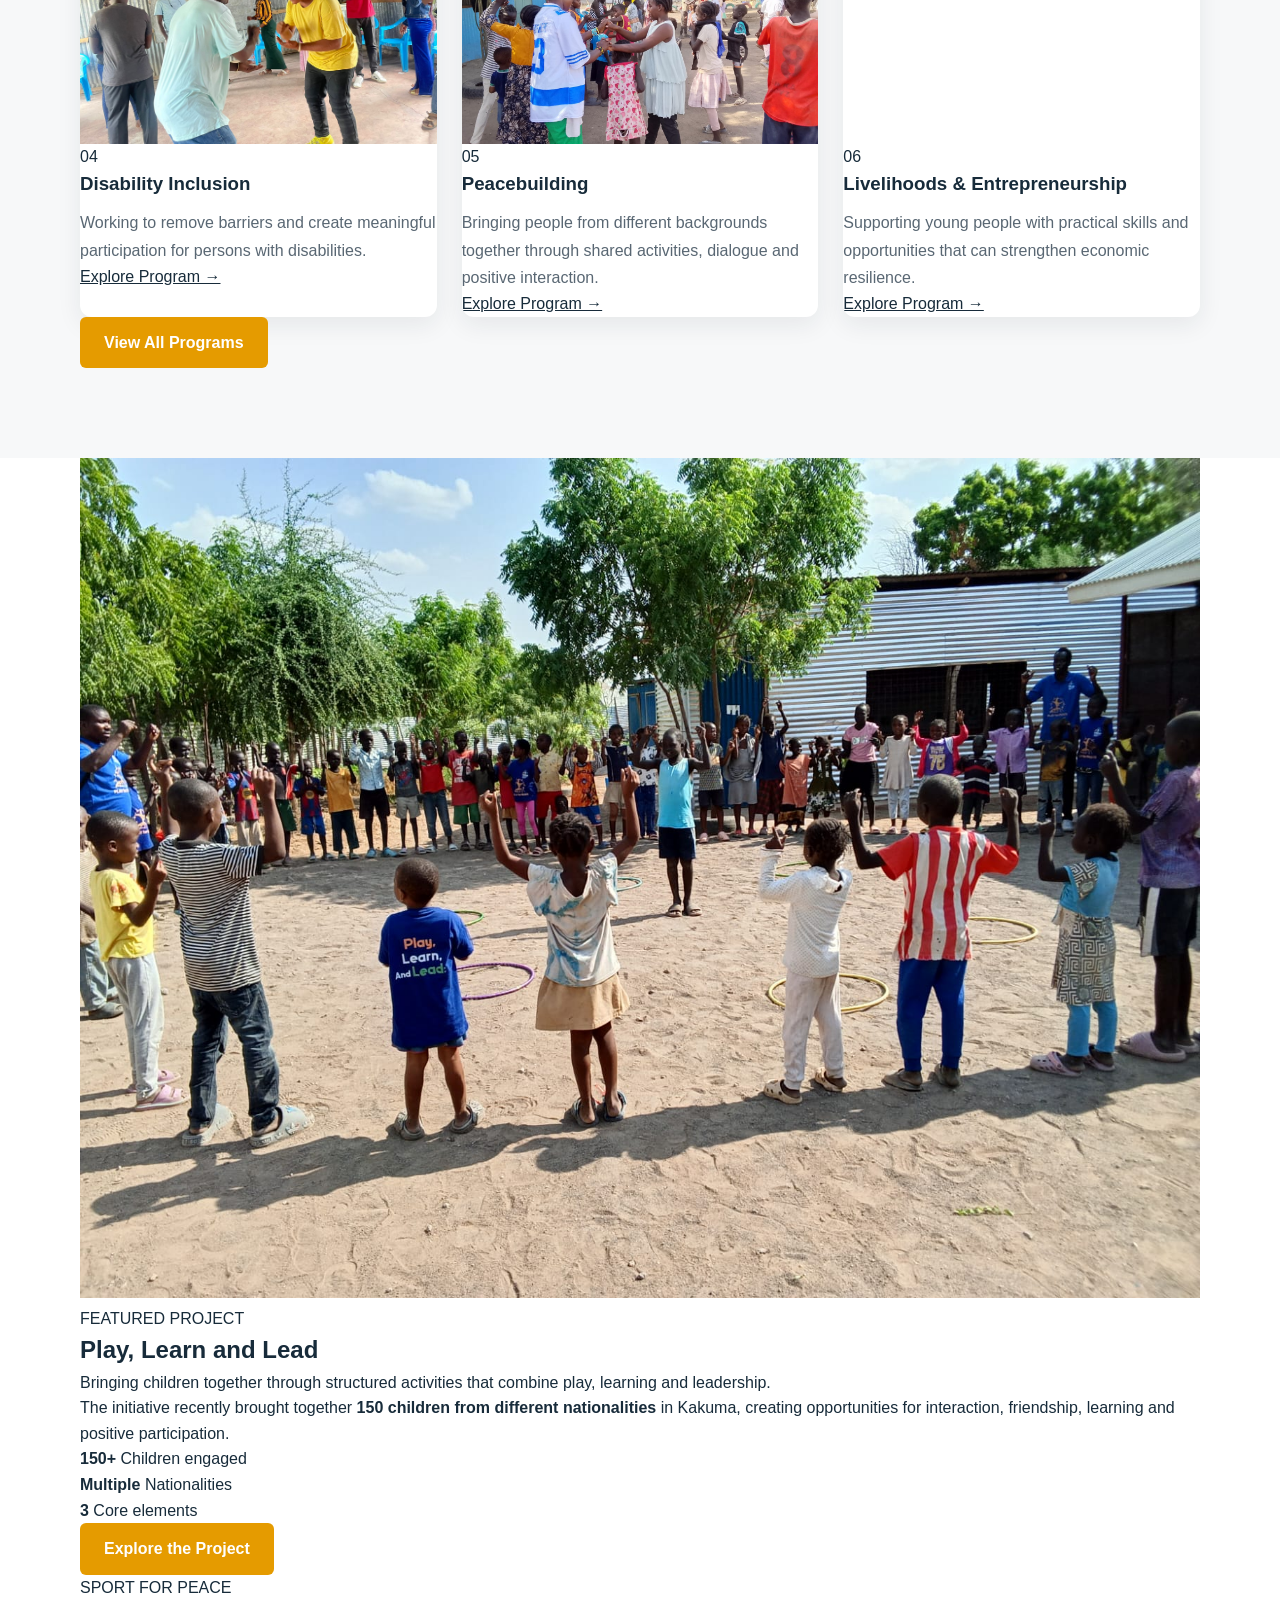
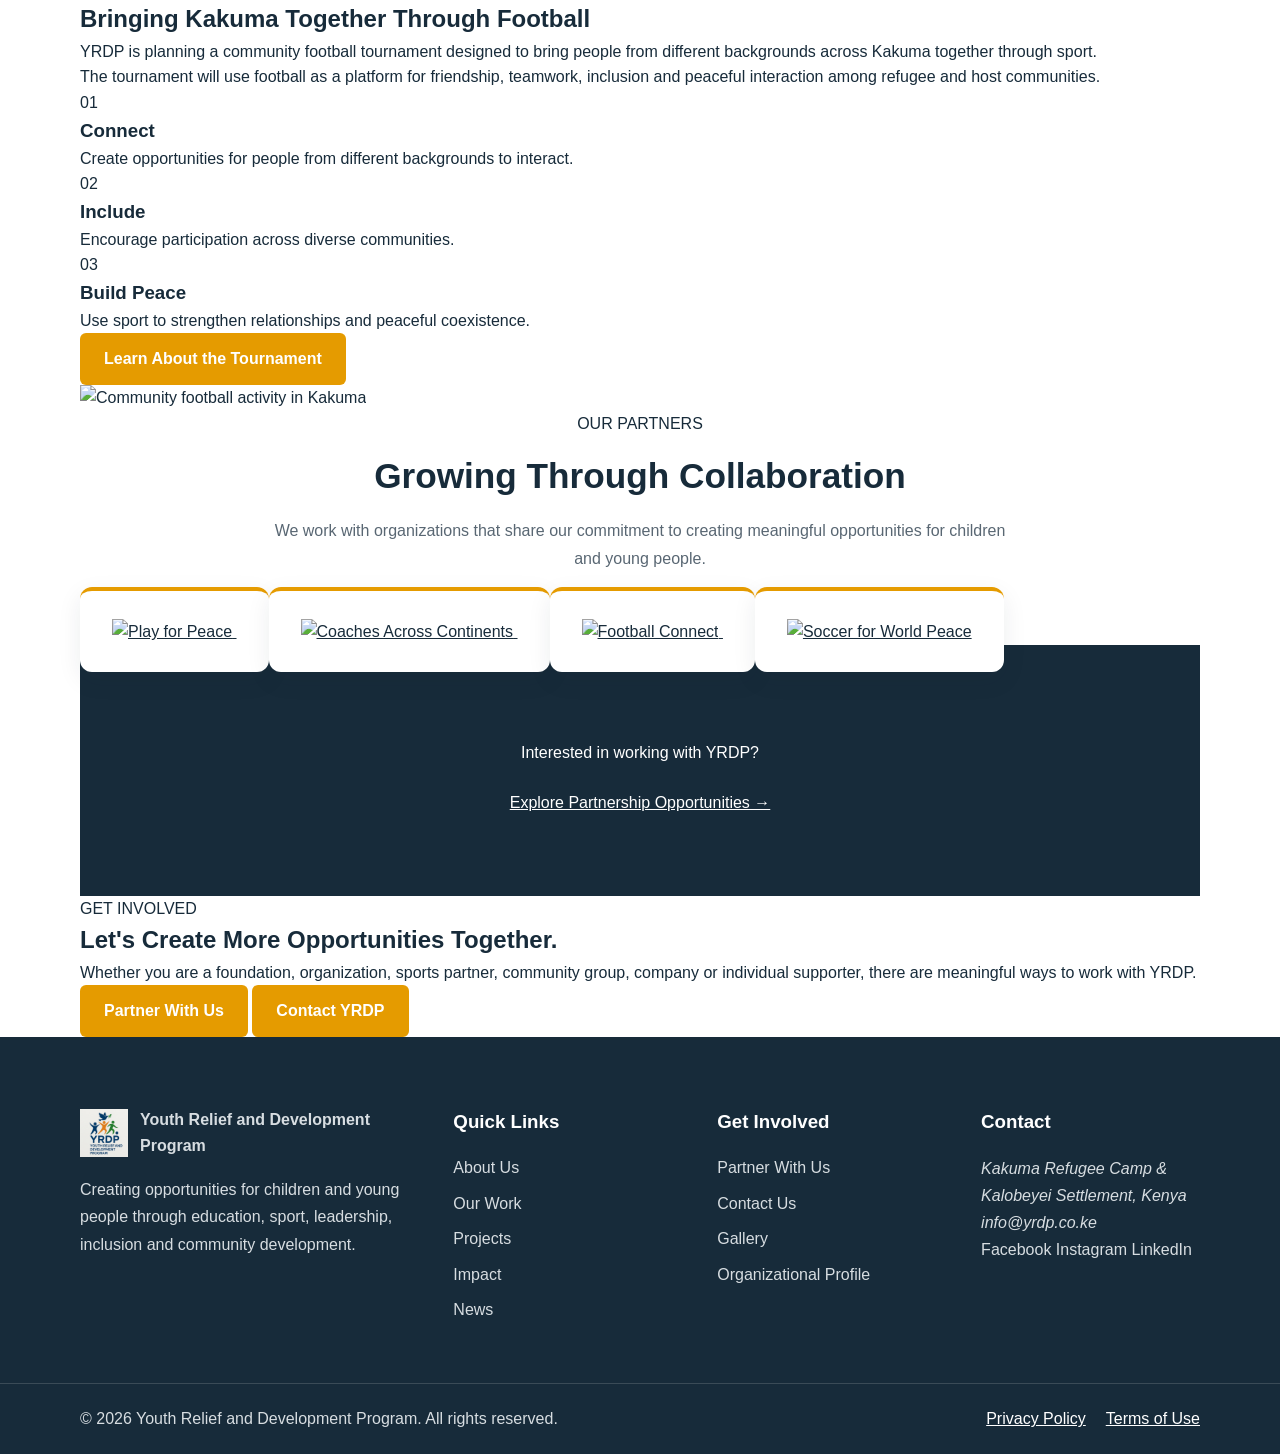
==== commit 0147322b: "Update index.html" ====
--- a/index.html
+++ b/index.html
@@ -516,7 +516,7 @@
                 <div class="program-image">
 
                     <img
-                        src="images/commmunity.jpg"
+                        src="images/community.jpg"
                         alt="Young people participating in a community activity"
                         loading="lazy"
                     >
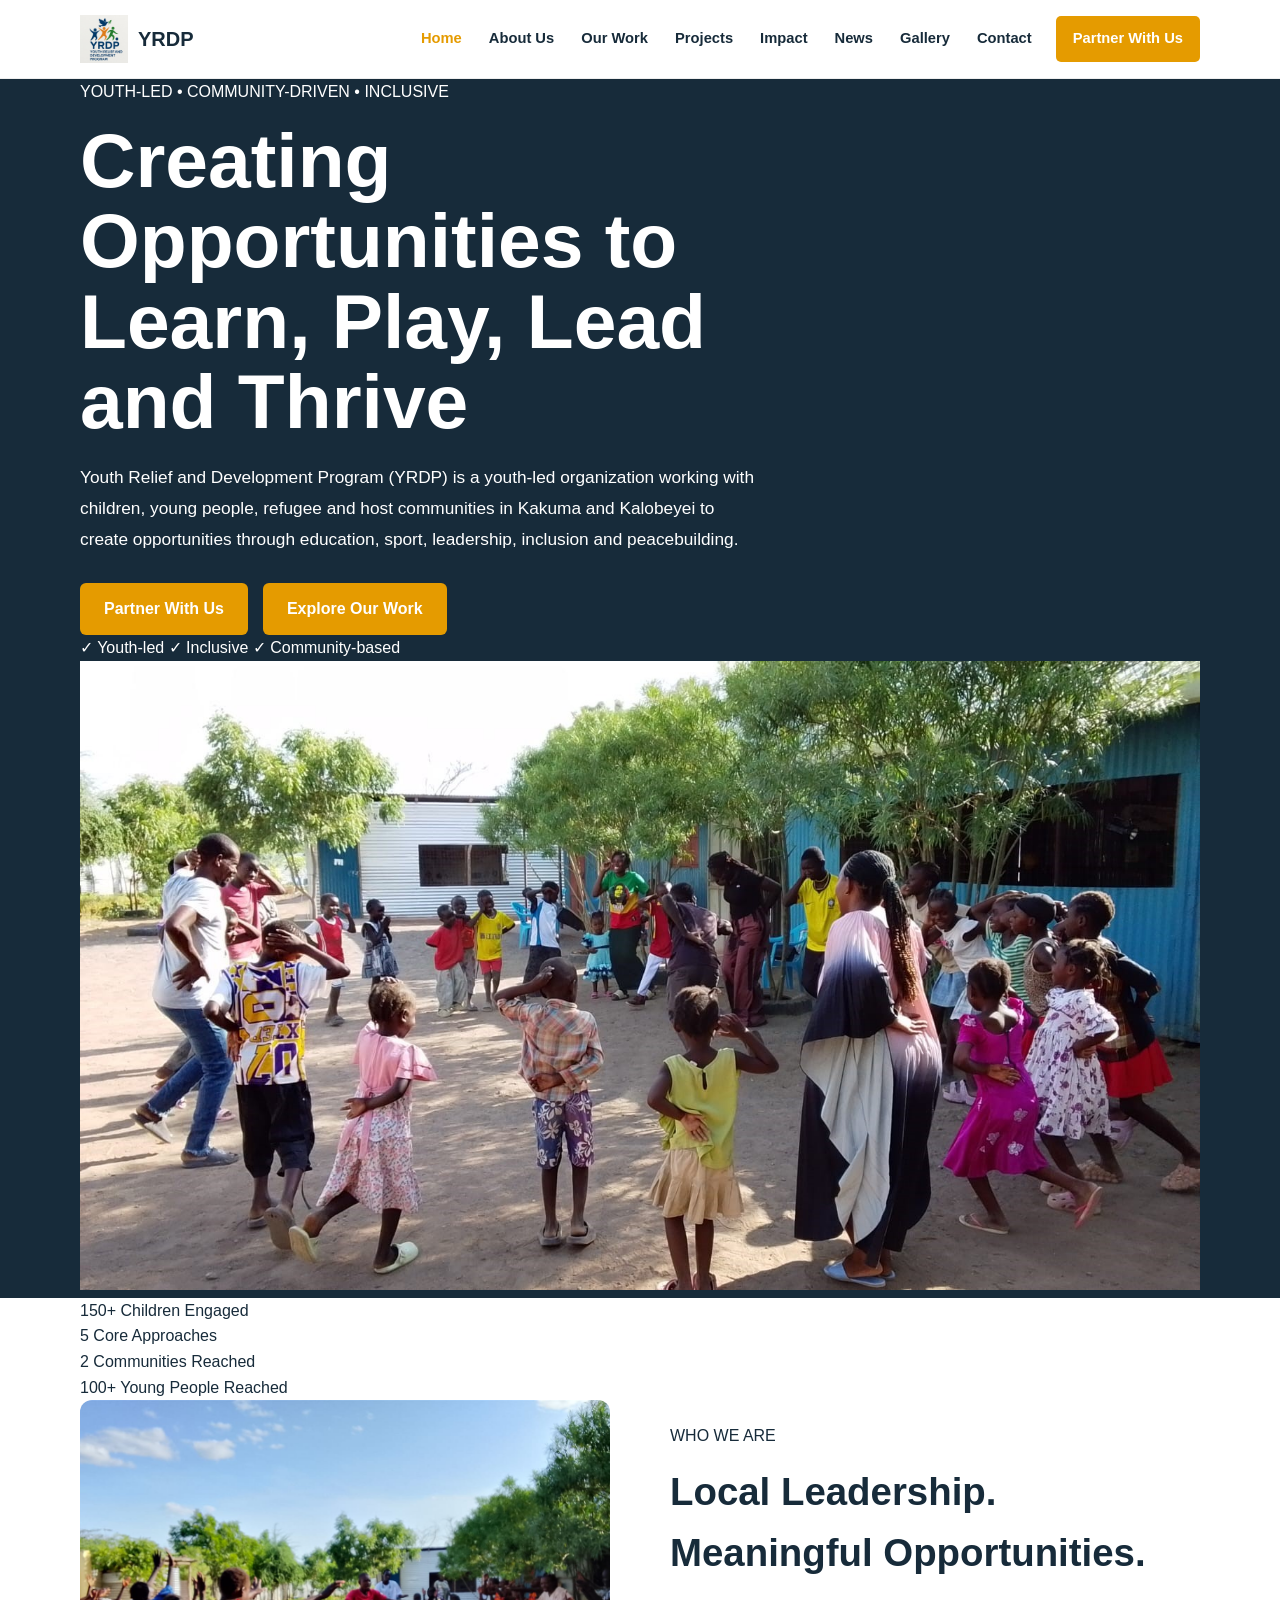
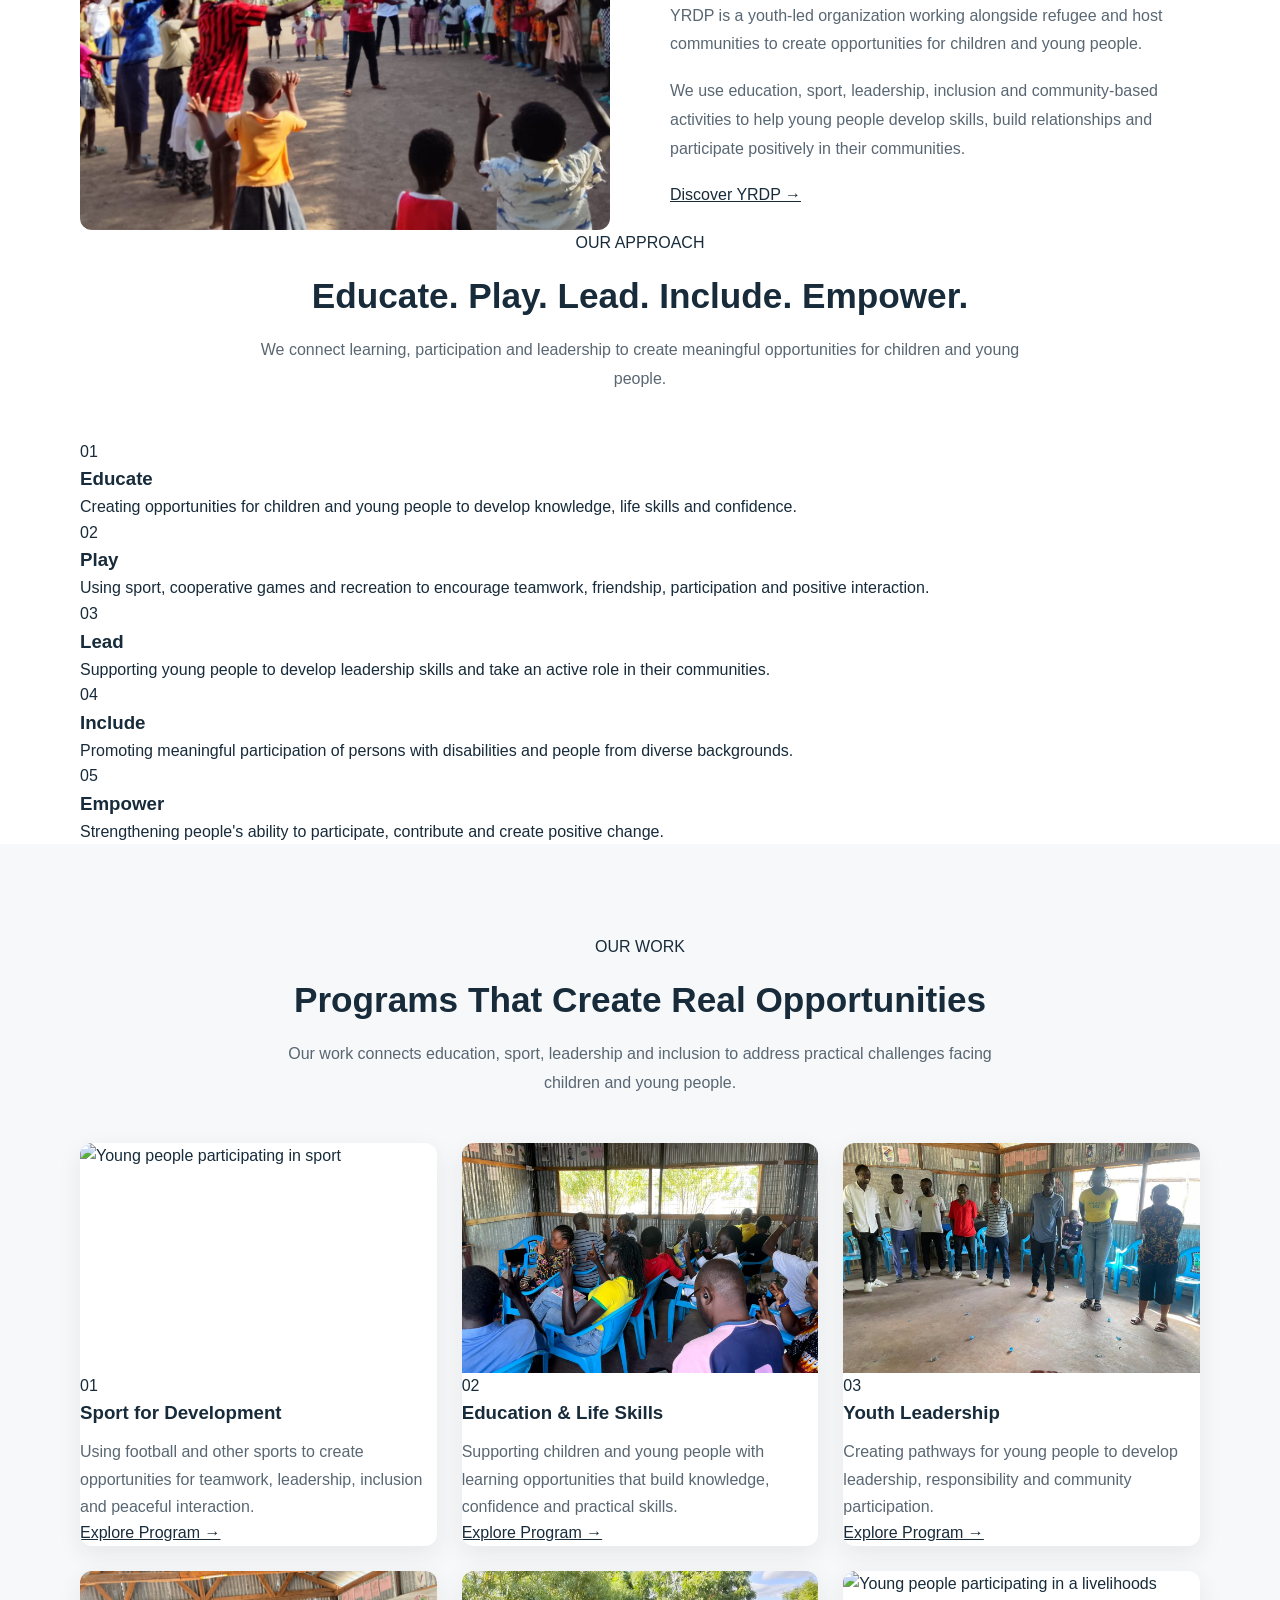
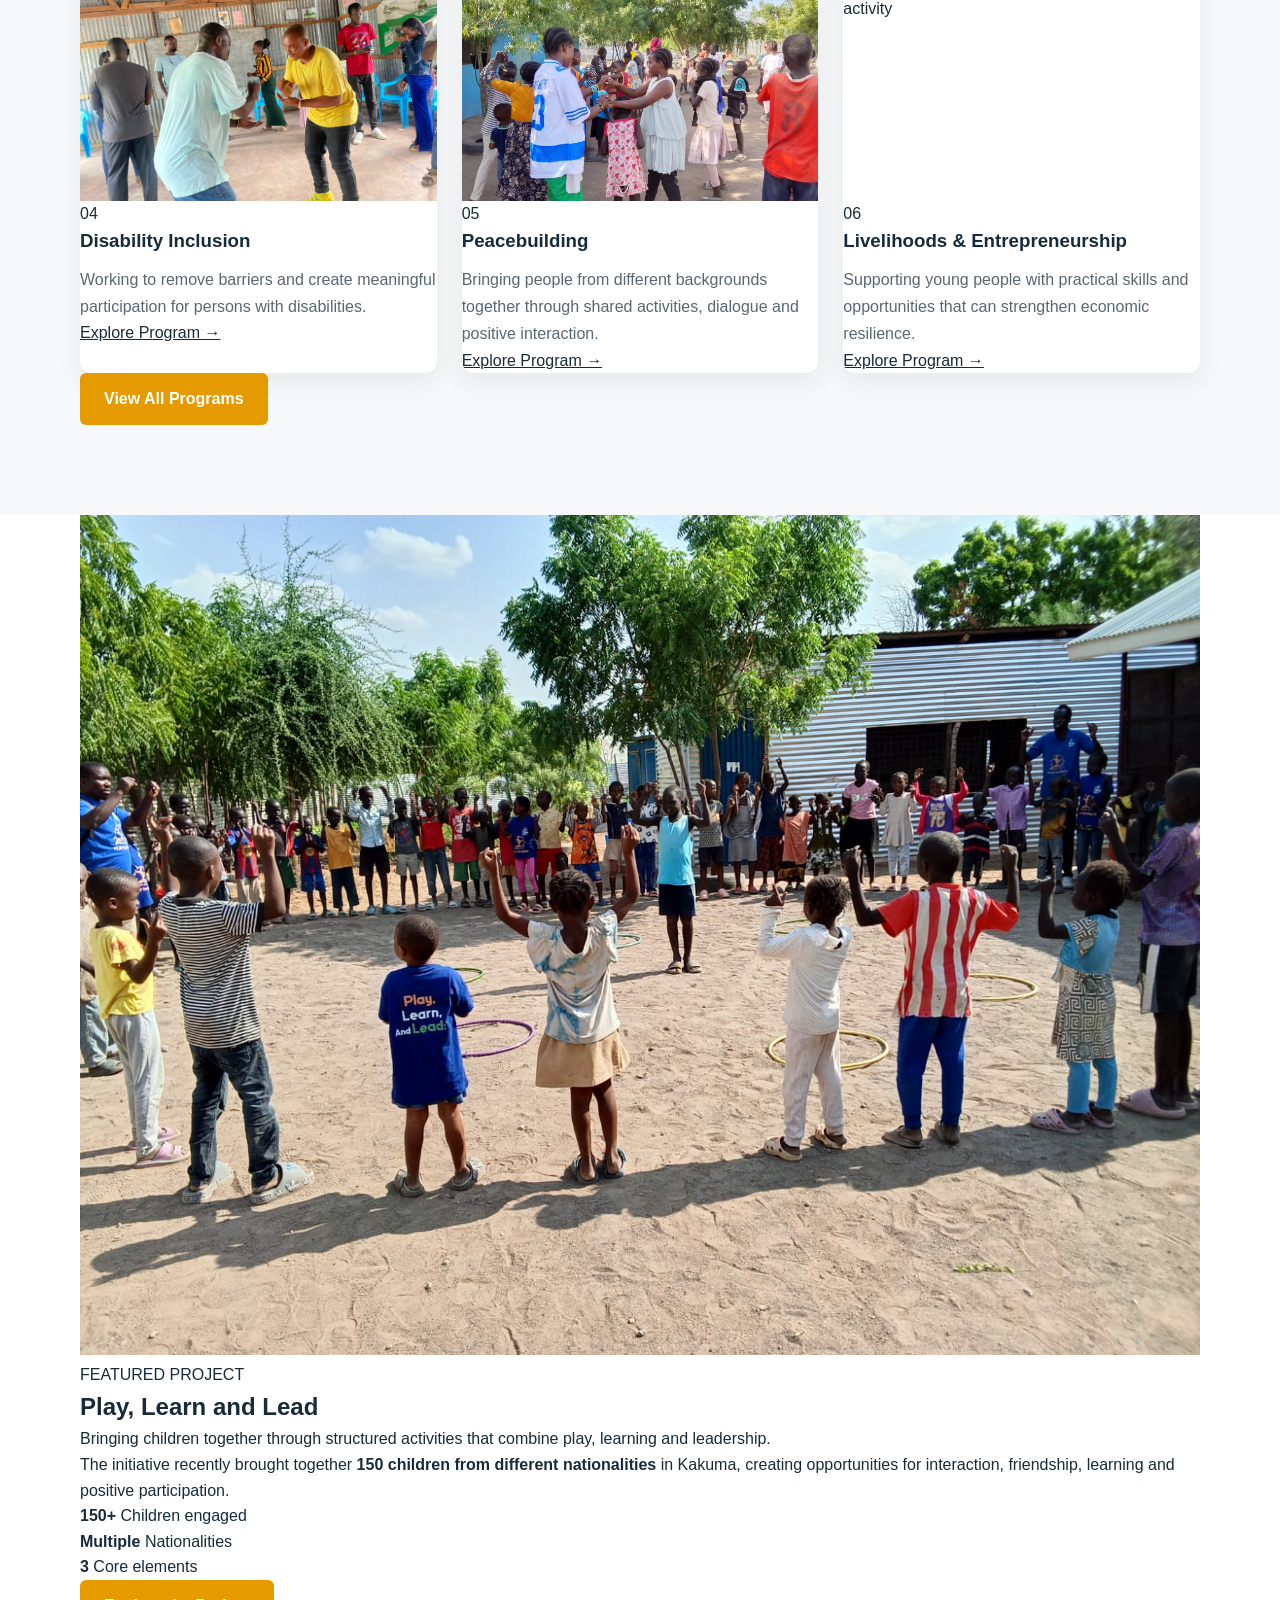
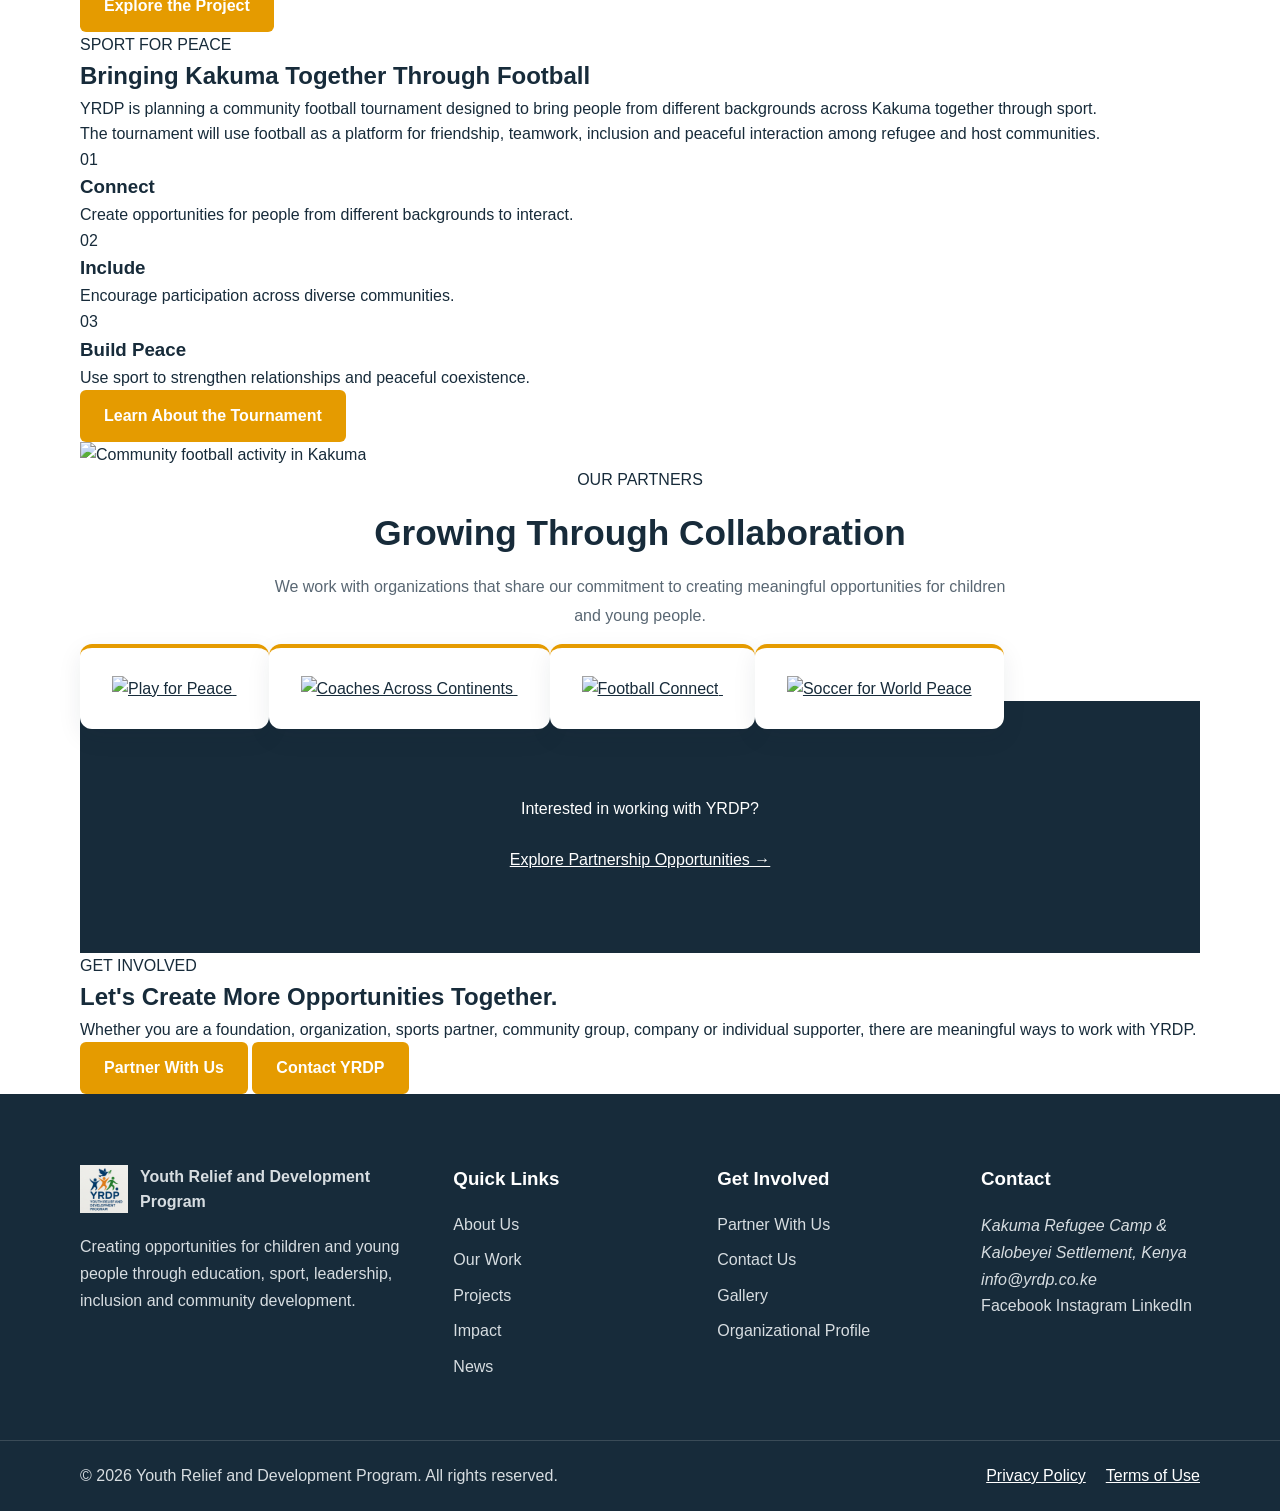
==== commit d4a2e69b: "Update index.html" ====
--- a/index.html
+++ b/index.html
@@ -4,32 +4,43 @@
 <head>
 
     <meta charset="UTF-8">
-    <meta name="viewport" content="width=device-width, initial-scale=1.0">
+
+    <meta name="viewport"
+          content="width=device-width, initial-scale=1.0">
 
     <title>YRDP | Youth Relief and Development Program</title>
 
     <meta name="description"
-        content="Youth Relief and Development Program (YRDP) is a youth-led organization creating opportunities for children and young people through education, sport, leadership, disability inclusion and peacebuilding.">
+          content="Youth Relief and Development Program (YRDP) is a youth-led organization creating opportunities for children and young people through education, sport, leadership, disability inclusion and peacebuilding.">
 
     <meta name="keywords"
-        content="YRDP, Kakuma, Refugee, Youth, Sport for Development, Education, Disability Inclusion, Peacebuilding">
-
-    <meta name="author" content="Youth Relief and Development Program">
-
-    <link rel="icon" href="images/favicon.ico">
-
-    <link rel="preconnect" href="https://fonts.googleapis.com">
-
-    <link rel="preconnect" href="https://fonts.gstatic.com" crossorigin>
+          content="YRDP, Kakuma, Refugee, Youth, Sport for Development, Education, Disability Inclusion, Peacebuilding">
+
+    <meta name="author"
+          content="Youth Relief and Development Program">
+
+    <link rel="icon"
+          href="images/favicon.ico">
+
+    <link rel="preconnect"
+          href="https://fonts.googleapis.com">
+
+    <link rel="preconnect"
+          href="https://fonts.gstatic.com"
+          crossorigin>
 
     <link href="https://fonts.googleapis.com/css2?family=Poppins:wght@300;400;500;600;700&display=swap"
-        rel="stylesheet">
-
-    <link rel="stylesheet" href="css/style.css">
+          rel="stylesheet">
+
+    <link rel="stylesheet"
+          href="css/style.css">
 
 </head>
 
+
 <body>
+
+
 <!-- ==================== NAVIGATION ==================== -->
 
 <header class="site-header">
@@ -39,16 +50,28 @@
         <div class="container nav-container">
 
             <!-- Logo -->
-            <a href="index.html" class="logo">
-                <img src="images/logo.png" alt="YRDP Logo">
+
+            <a href="index.html"
+               class="logo">
+
+                <img
+                    src="images/logo.png"
+                    alt="YRDP Logo"
+                >
+
                 <span>YRDP</span>
+
             </a>
 
+
             <!-- Mobile Menu Button -->
-            <button class="menu-toggle"
-                    id="menu-toggle"
-                    aria-label="Open navigation menu"
-                    aria-expanded="false">
+
+            <button
+                class="menu-toggle"
+                id="menu-toggle"
+                aria-label="Open navigation menu"
+                aria-expanded="false"
+            >
 
                 <span></span>
                 <span></span>
@@ -56,69 +79,77 @@
 
             </button>
 
+
             <!-- Navigation Links -->
-           <ul class="nav-links" id="nav-links">
-
-    <li>
-        <a href="index.html" class="active">
-            Home
-        </a>
-    </li>
-
-    <li>
-        <a href="about.html">
-            About Us
-        </a>
-    </li>
-
-    <li>
-        <a href="programs.html">
-            Our Work
-        </a>
-    </li>
-
-    <li>
-        <a href="projects.html">
-            Projects
-        </a>
-    </li>
-
-    <li>
-        <a href="impact.html">
-            Impact
-        </a>
-    </li>
-
-    <li>
-        <a href="news.html">
-            News
-        </a>
-    </li>
-
-    <li>
-        <a href="gallery.html">
-            Gallery
-        </a>
-    </li>
-
-    <li>
-        <a href="contact.html">
-            Contact
-        </a>
-    </li>
-
-    <li>
-        <a href="partner.html" class="nav-button">
-            Partner With Us
-        </a>
-    </li>
-
-</ul>
+
+            <ul class="nav-links"
+                id="nav-links">
+
+                <li>
+                    <a href="index.html"
+                       class="active">
+                        Home
+                    </a>
+                </li>
+
+                <li>
+                    <a href="about.html">
+                        About Us
+                    </a>
+                </li>
+
+                <li>
+                    <a href="programs.html">
+                        Our Work
+                    </a>
+                </li>
+
+                <li>
+                    <a href="projects.html">
+                        Projects
+                    </a>
+                </li>
+
+                <li>
+                    <a href="impact.html">
+                        Impact
+                    </a>
+                </li>
+
+                <li>
+                    <a href="news.html">
+                        News
+                    </a>
+                </li>
+
+                <li>
+                    <a href="gallery.html">
+                        Gallery
+                    </a>
+                </li>
+
+                <li>
+                    <a href="contact.html">
+                        Contact
+                    </a>
+                </li>
+
+                <li>
+                    <a href="partner.html"
+                       class="nav-button">
+                        Partner With Us
+                    </a>
+                </li>
+
+            </ul>
+
         </div>
 
     </nav>
 
 </header>
+
+
 <!-- ==================== HERO SECTION ==================== -->
 
 <main>
@@ -139,24 +170,46 @@
             </h1>
 
             <p>
-                YRDP works with children, young people and communities
-                in Kakuma and Kalobeyei to create opportunities through
-                education, sport, leadership, inclusion and peacebuilding.
+                Youth Relief and Development Program (YRDP) is a
+                youth-led organization working with children, young
+                people, refugee and host communities in Kakuma and
+                Kalobeyei to create opportunities through education,
+                sport, leadership, inclusion and peacebuilding.
             </p>
 
             <div class="hero-actions">
 
-                <a href="partner.html" class="btn btn-primary">
+                <a href="partner.html"
+                   class="btn btn-primary">
                     Partner With Us
                 </a>
 
-                <a href="programs.html" class="btn btn-secondary">
+                <a href="programs.html"
+                   class="btn btn-secondary">
                     Explore Our Work
                 </a>
 
             </div>
 
-        </div>
+
+            <div class="hero-trust">
+
+                <span>
+                    ✓ Youth-led
+                </span>
+
+                <span>
+                    ✓ Inclusive
+                </span>
+
+                <span>
+                    ✓ Community-based
+                </span>
+
+            </div>
+
+        </div>
+
 
         <div class="hero-image">
 
@@ -170,6 +223,8 @@
     </div>
 
 </section>
+
+
 <!-- ==================== IMPACT STATISTICS ==================== -->
 
 <section class="impact-stats">
@@ -179,23 +234,54 @@
         <div class="stats-grid">
 
             <div class="stat-item">
-                <span class="stat-number">150+</span>
-                <span class="stat-label">Children Engaged</span>
+
+                <span class="stat-number">
+                    150+
+                </span>
+
+                <span class="stat-label">
+                    Children Engaged
+                </span>
+
             </div>
 
+
             <div class="stat-item">
-                <span class="stat-number">5</span>
-                <span class="stat-label">Core Approaches</span>
+
+                <span class="stat-number">
+                    5
+                </span>
+
+                <span class="stat-label">
+                    Core Approaches
+                </span>
+
             </div>
 
+
             <div class="stat-item">
-                <span class="stat-number">2</span>
-                <span class="stat-label">Communities Reached</span>
+
+                <span class="stat-number">
+                    2
+                </span>
+
+                <span class="stat-label">
+                    Communities Reached
+                </span>
+
             </div>
 
+
             <div class="stat-item">
-                <span class="stat-number">100+</span>
-                <span class="stat-label">Young People Reached</span>
+
+                <span class="stat-number">
+                    100+
+                </span>
+
+                <span class="stat-label">
+                    Young People Reached
+                </span>
+
             </div>
 
         </div>
@@ -203,6 +289,8 @@
     </div>
 
 </section>
+
+
 <!-- ==================== WHO WE ARE ==================== -->
 
 <section class="about-preview">
@@ -214,13 +302,17 @@
             <img
                 src="images/about-us.jpg"
                 alt="Young people participating in a YRDP community activity"
+                loading="lazy"
             >
 
         </div>
 
+
         <div class="about-content">
 
-            <span class="section-label">WHO WE ARE</span>
+            <span class="section-label">
+                WHO WE ARE
+            </span>
 
             <h2>
                 Local Leadership.
@@ -228,19 +320,20 @@
             </h2>
 
             <p>
-                YRDP is a youth-led organization working alongside refugee
-                and host communities to create opportunities for children
-                and young people.
+                YRDP is a youth-led organization working alongside
+                refugee and host communities to create opportunities
+                for children and young people.
             </p>
 
             <p>
                 We use education, sport, leadership, inclusion and
-                community-based activities to help young people develop
-                skills, build relationships and participate positively
-                in their communities.
+                community-based activities to help young people
+                develop skills, build relationships and participate
+                positively in their communities.
             </p>
 
-            <a href="about.html" class="text-link">
+            <a href="about.html"
+               class="text-link">
                 Discover YRDP →
             </a>
 
@@ -249,6 +342,8 @@
     </div>
 
 </section>
+
+
 <!-- ==================== OUR APPROACH ==================== -->
 
 <section class="approach-section">
@@ -257,7 +352,9 @@
 
         <div class="section-heading">
 
-            <span class="section-label">OUR APPROACH</span>
+            <span class="section-label">
+                OUR APPROACH
+            </span>
 
             <h2>
                 Educate. Play. Lead.
@@ -265,8 +362,9 @@
             </h2>
 
             <p>
-                We connect learning, participation and leadership to create
-                meaningful opportunities for children and young people.
+                We connect learning, participation and leadership
+                to create meaningful opportunities for children and
+                young people.
             </p>
 
         </div>
@@ -274,72 +372,102 @@
 
         <div class="approach-grid">
 
+
             <!-- Educate -->
+
             <article class="approach-card">
 
-                <div class="approach-icon">01</div>
-
-                <h3>Educate</h3>
+                <div class="approach-icon">
+                    01
+                </div>
+
+                <h3>
+                    Educate
+                </h3>
 
                 <p>
-                    Creating opportunities for children and young people
-                    to develop knowledge, life skills and confidence.
+                    Creating opportunities for children and young
+                    people to develop knowledge, life skills and
+                    confidence.
                 </p>
 
             </article>
 
 
             <!-- Play -->
+
             <article class="approach-card">
 
-                <div class="approach-icon">02</div>
-
-                <h3>Play</h3>
+                <div class="approach-icon">
+                    02
+                </div>
+
+                <h3>
+                    Play
+                </h3>
 
                 <p>
-                    Using sport and cooperative games and recreation to encourage teamwork,
-                    friendship, participation and positive interaction.
+                    Using sport, cooperative games and recreation
+                    to encourage teamwork, friendship, participation
+                    and positive interaction.
                 </p>
 
             </article>
 
 
             <!-- Lead -->
+
             <article class="approach-card">
 
-                <div class="approach-icon">03</div>
-
-                <h3>Lead</h3>
+                <div class="approach-icon">
+                    03
+                </div>
+
+                <h3>
+                    Lead
+                </h3>
 
                 <p>
-                    Supporting young people to develop leadership skills
-                    and take an active role in their communities.
+                    Supporting young people to develop leadership
+                    skills and take an active role in their
+                    communities.
                 </p>
 
             </article>
 
 
             <!-- Include -->
+
             <article class="approach-card">
 
-                <div class="approach-icon">04</div>
-
-                <h3>Include</h3>
+                <div class="approach-icon">
+                    04
+                </div>
+
+                <h3>
+                    Include
+                </h3>
 
                 <p>
-                    Promoting meaningful participation of persons with
-                    disabilities and people from diverse backgrounds.
+                    Promoting meaningful participation of persons
+                    with disabilities and people from diverse
+                    backgrounds.
                 </p>
 
             </article>
 
 
             <!-- Empower -->
+
             <article class="approach-card">
 
-                <div class="approach-icon">05</div>
-
-                <h3>Empower</h3>
+                <div class="approach-icon">
+                    05
+                </div>
+
+                <h3>
+                    Empower
+                </h3>
 
                 <p>
                     Strengthening people's ability to participate,
@@ -353,6 +481,8 @@
     </div>
 
 </section>
+
+
 <!-- ==================== OUR PROGRAMS ==================== -->
 
 <section class="programs-section">
@@ -361,7 +491,9 @@
 
         <div class="section-heading">
 
-            <span class="section-label">OUR WORK</span>
+            <span class="section-label">
+                OUR WORK
+            </span>
 
             <h2>
                 Programs That Create
@@ -369,8 +501,9 @@
             </h2>
 
             <p>
-                Our work connects education, sport, leadership and inclusion
-                to address practical challenges facing children and young people.
+                Our work connects education, sport, leadership and
+                inclusion to address practical challenges facing
+                children and young people.
             </p>
 
         </div>
@@ -378,7 +511,9 @@
 
         <div class="programs-grid">
 
+
             <!-- Sport for Development -->
+
             <article class="program-card">
 
                 <div class="program-image">
@@ -393,16 +528,22 @@
 
                 <div class="program-content">
 
-                    <span class="program-number">01</span>
-
-                    <h3>Sport for Development</h3>
+                    <span class="program-number">
+                        01
+                    </span>
+
+                    <h3>
+                        Sport for Development
+                    </h3>
 
                     <p>
-                        Using football and other sports to create opportunities
-                        for teamwork, leadership, inclusion and peaceful interaction.
+                        Using football and other sports to create
+                        opportunities for teamwork, leadership,
+                        inclusion and peaceful interaction.
                     </p>
 
-                    <a href="programs.html#sport" class="text-link">
+                    <a href="programs.html#sport"
+                       class="text-link">
                         Explore Program →
                     </a>
 
@@ -412,6 +553,7 @@
 
 
             <!-- Education -->
+
             <article class="program-card">
 
                 <div class="program-image">
@@ -426,16 +568,22 @@
 
                 <div class="program-content">
 
-                    <span class="program-number">02</span>
-
-                    <h3>Education & Life Skills</h3>
+                    <span class="program-number">
+                        02
+                    </span>
+
+                    <h3>
+                        Education & Life Skills
+                    </h3>
 
                     <p>
-                        Supporting children and young people with learning
-                        opportunities that build knowledge, confidence and practical skills.
+                        Supporting children and young people with
+                        learning opportunities that build knowledge,
+                        confidence and practical skills.
                     </p>
 
-                    <a href="programs.html#education" class="text-link">
+                    <a href="programs.html#education"
+                       class="text-link">
                         Explore Program →
                     </a>
 
@@ -445,6 +593,7 @@
 
 
             <!-- Youth Leadership -->
+
             <article class="program-card">
 
                 <div class="program-image">
@@ -459,16 +608,22 @@
 
                 <div class="program-content">
 
-                    <span class="program-number">03</span>
-
-                    <h3>Youth Leadership</h3>
+                    <span class="program-number">
+                        03
+                    </span>
+
+                    <h3>
+                        Youth Leadership
+                    </h3>
 
                     <p>
-                        Creating pathways for young people to develop leadership,
-                        responsibility and community participation.
+                        Creating pathways for young people to develop
+                        leadership, responsibility and community
+                        participation.
                     </p>
 
-                    <a href="programs.html#leadership" class="text-link">
+                    <a href="programs.html#leadership"
+                       class="text-link">
                         Explore Program →
                     </a>
 
@@ -478,6 +633,7 @@
 
 
             <!-- Disability Inclusion -->
+
             <article class="program-card">
 
                 <div class="program-image">
@@ -492,16 +648,22 @@
 
                 <div class="program-content">
 
-                    <span class="program-number">04</span>
-
-                    <h3>Disability Inclusion</h3>
+                    <span class="program-number">
+                        04
+                    </span>
+
+                    <h3>
+                        Disability Inclusion
+                    </h3>
 
                     <p>
-                        Working to remove barriers and create meaningful
-                        participation for persons with disabilities.
+                        Working to remove barriers and create
+                        meaningful participation for persons
+                        with disabilities.
                     </p>
 
-                    <a href="programs.html#inclusion" class="text-link">
+                    <a href="programs.html#inclusion"
+                       class="text-link">
                         Explore Program →
                     </a>
 
@@ -511,6 +673,7 @@
 
 
             <!-- Peacebuilding -->
+
             <article class="program-card">
 
                 <div class="program-image">
@@ -525,16 +688,22 @@
 
                 <div class="program-content">
 
-                    <span class="program-number">05</span>
-
-                    <h3>Peacebuilding</h3>
+                    <span class="program-number">
+                        05
+                    </span>
+
+                    <h3>
+                        Peacebuilding
+                    </h3>
 
                     <p>
-                        Bringing people from different backgrounds together
-                        through shared activities, dialogue and positive interaction.
+                        Bringing people from different backgrounds
+                        together through shared activities, dialogue
+                        and positive interaction.
                     </p>
 
-                    <a href="programs.html#peacebuilding" class="text-link">
+                    <a href="programs.html#peacebuilding"
+                       class="text-link">
                         Explore Program →
                     </a>
 
@@ -544,6 +713,7 @@
 
 
             <!-- Livelihoods -->
+
             <article class="program-card">
 
                 <div class="program-image">
@@ -558,16 +728,22 @@
 
                 <div class="program-content">
 
-                    <span class="program-number">06</span>
-
-                    <h3>Livelihoods & Entrepreneurship</h3>
+                    <span class="program-number">
+                        06
+                    </span>
+
+                    <h3>
+                        Livelihoods & Entrepreneurship
+                    </h3>
 
                     <p>
-                        Supporting young people with practical skills and
-                        opportunities that can strengthen economic resilience.
+                        Supporting young people with practical skills
+                        and opportunities that can strengthen
+                        economic resilience.
                     </p>
 
-                    <a href="programs.html#livelihoods" class="text-link">
+                    <a href="programs.html#livelihoods"
+                       class="text-link">
                         Explore Program →
                     </a>
 
@@ -580,7 +756,8 @@
 
         <div class="section-action">
 
-            <a href="programs.html" class="btn btn-primary">
+            <a href="programs.html"
+               class="btn btn-primary">
                 View All Programs
             </a>
 
@@ -589,6 +766,8 @@
     </div>
 
 </section>
+
+
 <!-- ==================== FEATURED PROJECT ==================== -->
 
 <section class="featured-project-section">
@@ -608,7 +787,9 @@
 
         <div class="featured-project-content">
 
-            <span class="section-label">FEATURED PROJECT</span>
+            <span class="section-label">
+                FEATURED PROJECT
+            </span>
 
             <h2>
                 Play, Learn
@@ -616,8 +797,9 @@
             </h2>
 
             <p class="featured-intro">
-                Bringing children together through structured activities
-                that combine play, learning and leadership.
+                Bringing children together through structured
+                activities that combine play, learning and
+                leadership.
             </p>
 
             <p>
@@ -627,24 +809,49 @@
                 friendship, learning and positive participation.
             </p>
 
+
             <div class="project-highlights">
 
                 <div class="project-highlight">
-                    <strong>150+</strong>
-                    <span>Children engaged</span>
-                </div>
+
+                    <strong>
+                        150+
+                    </strong>
+
+                    <span>
+                        Children engaged
+                    </span>
+
+                </div>
+
 
                 <div class="project-highlight">
-                    <strong>Multiple</strong>
-                    <span>Nationalities</span>
-                </div>
+
+                    <strong>
+                        Multiple
+                    </strong>
+
+                    <span>
+                        Nationalities
+                    </span>
+
+                </div>
+
 
                 <div class="project-highlight">
-                    <strong>3</strong>
-                    <span>Core elements</span>
+
+                    <strong>
+                        3
+                    </strong>
+
+                    <span>
+                        Core elements
+                    </span>
+
                 </div>
 
             </div>
+
 
             <a href="projects.html#play-learn-lead"
                class="btn btn-primary">
@@ -656,6 +863,8 @@
     </div>
 
 </section>
+
+
 <!-- ==================== COMMUNITY FOOTBALL ==================== -->
 
 <section class="football-section">
@@ -664,7 +873,9 @@
 
         <div class="football-content">
 
-            <span class="section-label">SPORT FOR PEACE</span>
+            <span class="section-label">
+                SPORT FOR PEACE
+            </span>
 
             <h2>
                 Bringing Kakuma
@@ -672,53 +883,88 @@
             </h2>
 
             <p>
-                YRDP is planning a community football tournament designed
-                to bring people from different backgrounds across Kakuma
-                together through sport.
+                YRDP is planning a community football tournament
+                designed to bring people from different backgrounds
+                across Kakuma together through sport.
             </p>
 
             <p>
                 The tournament will use football as a platform for
-                friendship, teamwork, inclusion and peaceful interaction
-                among refugee and host communities.
+                friendship, teamwork, inclusion and peaceful
+                interaction among refugee and host communities.
             </p>
 
+
             <div class="football-objectives">
 
+
                 <div class="objective">
-                    <span>01</span>
+
+                    <span>
+                        01
+                    </span>
+
                     <div>
-                        <h3>Connect</h3>
+
+                        <h3>
+                            Connect
+                        </h3>
+
                         <p>
-                            Create opportunities for people from different
-                            backgrounds to interact.
+                            Create opportunities for people from
+                            different backgrounds to interact.
                         </p>
+
                     </div>
-                </div>
+
+                </div>
+
 
                 <div class="objective">
-                    <span>02</span>
+
+                    <span>
+                        02
+                    </span>
+
                     <div>
-                        <h3>Include</h3>
+
+                        <h3>
+                            Include
+                        </h3>
+
                         <p>
                             Encourage participation across diverse
                             communities.
                         </p>
+
                     </div>
-                </div>
+
+                </div>
+
 
                 <div class="objective">
-                    <span>03</span>
+
+                    <span>
+                        03
+                    </span>
+
                     <div>
-                        <h3>Build Peace</h3>
+
+                        <h3>
+                            Build Peace
+                        </h3>
+
                         <p>
-                            Use sport to strengthen relationships and
-                            peaceful coexistence.
+                            Use sport to strengthen relationships
+                            and peaceful coexistence.
                         </p>
+
                     </div>
+
                 </div>
 
             </div>
+
 
             <a href="projects.html#football-tournament"
                class="btn btn-primary">
@@ -741,6 +987,8 @@
     </div>
 
 </section>
+
+
 <!-- ==================== PARTNERS ==================== -->
 
 <section class="partners-section">
@@ -749,7 +997,9 @@
 
         <div class="section-heading">
 
-            <span class="section-label">OUR PARTNERS</span>
+            <span class="section-label">
+                OUR PARTNERS
+            </span>
 
             <h2>
                 Growing Through
@@ -757,8 +1007,9 @@
             </h2>
 
             <p>
-                We work with organizations that share our commitment to
-                creating meaningful opportunities for children and young people.
+                We work with organizations that share our commitment
+                to creating meaningful opportunities for children
+                and young people.
             </p>
 
         </div>
@@ -766,36 +1017,51 @@
 
         <div class="partners-grid">
 
-            <a href="#" class="partner-card">
+            <a href="#"
+               class="partner-card">
+
                 <img
                     src="images/partners/play-for-peace.png"
                     alt="Play for Peace"
                     loading="lazy"
                 >
+
             </a>
 
-            <a href="#" class="partner-card">
+
+            <a href="#"
+               class="partner-card">
+
                 <img
                     src="images/partners/coaches-across-continents.png"
                     alt="Coaches Across Continents"
                     loading="lazy"
                 >
+
             </a>
 
-            <a href="#" class="partner-card">
+
+            <a href="#"
+               class="partner-card">
+
                 <img
                     src="images/partners/football-connect.png"
                     alt="Football Connect"
                     loading="lazy"
                 >
+
             </a>
 
-            <a href="#" class="partner-card">
+
+            <a href="#"
+               class="partner-card">
+
                 <img
                     src="images/partners/soccer-for-world-peace.png"
                     alt="Soccer for World Peace"
                     loading="lazy"
                 >
+
             </a>
 
         </div>
@@ -807,7 +1073,8 @@
                 Interested in working with YRDP?
             </p>
 
-            <a href="partner.html" class="text-link">
+            <a href="partner.html"
+               class="text-link">
                 Explore Partnership Opportunities →
             </a>
 
@@ -816,13 +1083,17 @@
     </div>
 
 </section>
+
+
 <!-- ==================== CALL TO ACTION ==================== -->
 
 <section class="cta-section">
 
     <div class="container cta-content">
 
-        <span class="section-label">GET INVOLVED</span>
+        <span class="section-label">
+            GET INVOLVED
+        </span>
 
         <h2>
             Let's Create More
@@ -830,18 +1101,21 @@
         </h2>
 
         <p>
-            Whether you are a foundation, organization, sports partner,
-            community group, company or individual supporter, there are
-            meaningful ways to work with YRDP.
+            Whether you are a foundation, organization, sports
+            partner, community group, company or individual
+            supporter, there are meaningful ways to work with YRDP.
         </p>
 
+
         <div class="cta-actions">
 
-            <a href="partner.html" class="btn btn-primary">
+            <a href="partner.html"
+               class="btn btn-primary">
                 Partner With Us
             </a>
 
-            <a href="contact.html" class="btn btn-secondary">
+            <a href="contact.html"
+               class="btn btn-secondary">
                 Contact YRDP
             </a>
 
@@ -858,10 +1132,13 @@
 
     <div class="container footer-grid">
 
+
         <!-- Organization -->
+
         <div class="footer-column">
 
-            <a href="index.html" class="footer-logo">
+            <a href="index.html"
+               class="footer-logo">
 
                 <img
                     src="images/logo.png"
@@ -884,30 +1161,43 @@
 
 
         <!-- Quick Links -->
+
         <div class="footer-column">
 
-            <h3>Quick Links</h3>
+            <h3>
+                Quick Links
+            </h3>
 
             <ul>
 
                 <li>
-                    <a href="about.html">About Us</a>
-                </li>
-
-                <li>
-                    <a href="programs.html">Our Work</a>
-                </li>
-
-                <li>
-                    <a href="projects.html">Projects</a>
-                </li>
-
-                <li>
-                    <a href="impact.html">Impact</a>
-                </li>
-
-                <li>
-                    <a href="news.html">News</a>
+                    <a href="about.html">
+                        About Us
+                    </a>
+                </li>
+
+                <li>
+                    <a href="programs.html">
+                        Our Work
+                    </a>
+                </li>
+
+                <li>
+                    <a href="projects.html">
+                        Projects
+                    </a>
+                </li>
+
+                <li>
+                    <a href="impact.html">
+                        Impact
+                    </a>
+                </li>
+
+                <li>
+                    <a href="news.html">
+                        News
+                    </a>
                 </li>
 
             </ul>
@@ -916,9 +1206,12 @@
 
 
         <!-- Get Involved -->
+
         <div class="footer-column">
 
-            <h3>Get Involved</h3>
+            <h3>
+                Get Involved
+            </h3>
 
             <ul>
 
@@ -952,9 +1245,12 @@
 
 
         <!-- Contact -->
+
         <div class="footer-column">
 
-            <h3>Contact</h3>
+            <h3>
+                Contact
+            </h3>
 
             <address>
 
@@ -976,24 +1272,18 @@
 
             <div class="social-links">
 
-                <a
-                    href="#"
-                    aria-label="Facebook"
-                >
+                <a href="#"
+                   aria-label="Facebook">
                     Facebook
                 </a>
 
-                <a
-                    href="#"
-                    aria-label="Instagram"
-                >
+                <a href="#"
+                   aria-label="Instagram">
                     Instagram
                 </a>
 
-                <a
-                    href="#"
-                    aria-label="LinkedIn"
-                >
+                <a href="#"
+                   aria-label="LinkedIn">
                     LinkedIn
                 </a>
 
@@ -1011,7 +1301,8 @@
         <div class="container footer-bottom-content">
 
             <p>
-                © 2026 Youth Relief and Development Program.
+                © <span class="current-year">2026</span>
+                Youth Relief and Development Program.
                 All rights reserved.
             </p>
 
@@ -1032,7 +1323,10 @@
     </div>
 
 </footer>
-    
+
+
+<!-- ==================== JAVASCRIPT ==================== -->
+
 <script src="script/script.js"></script>
 
 </body>
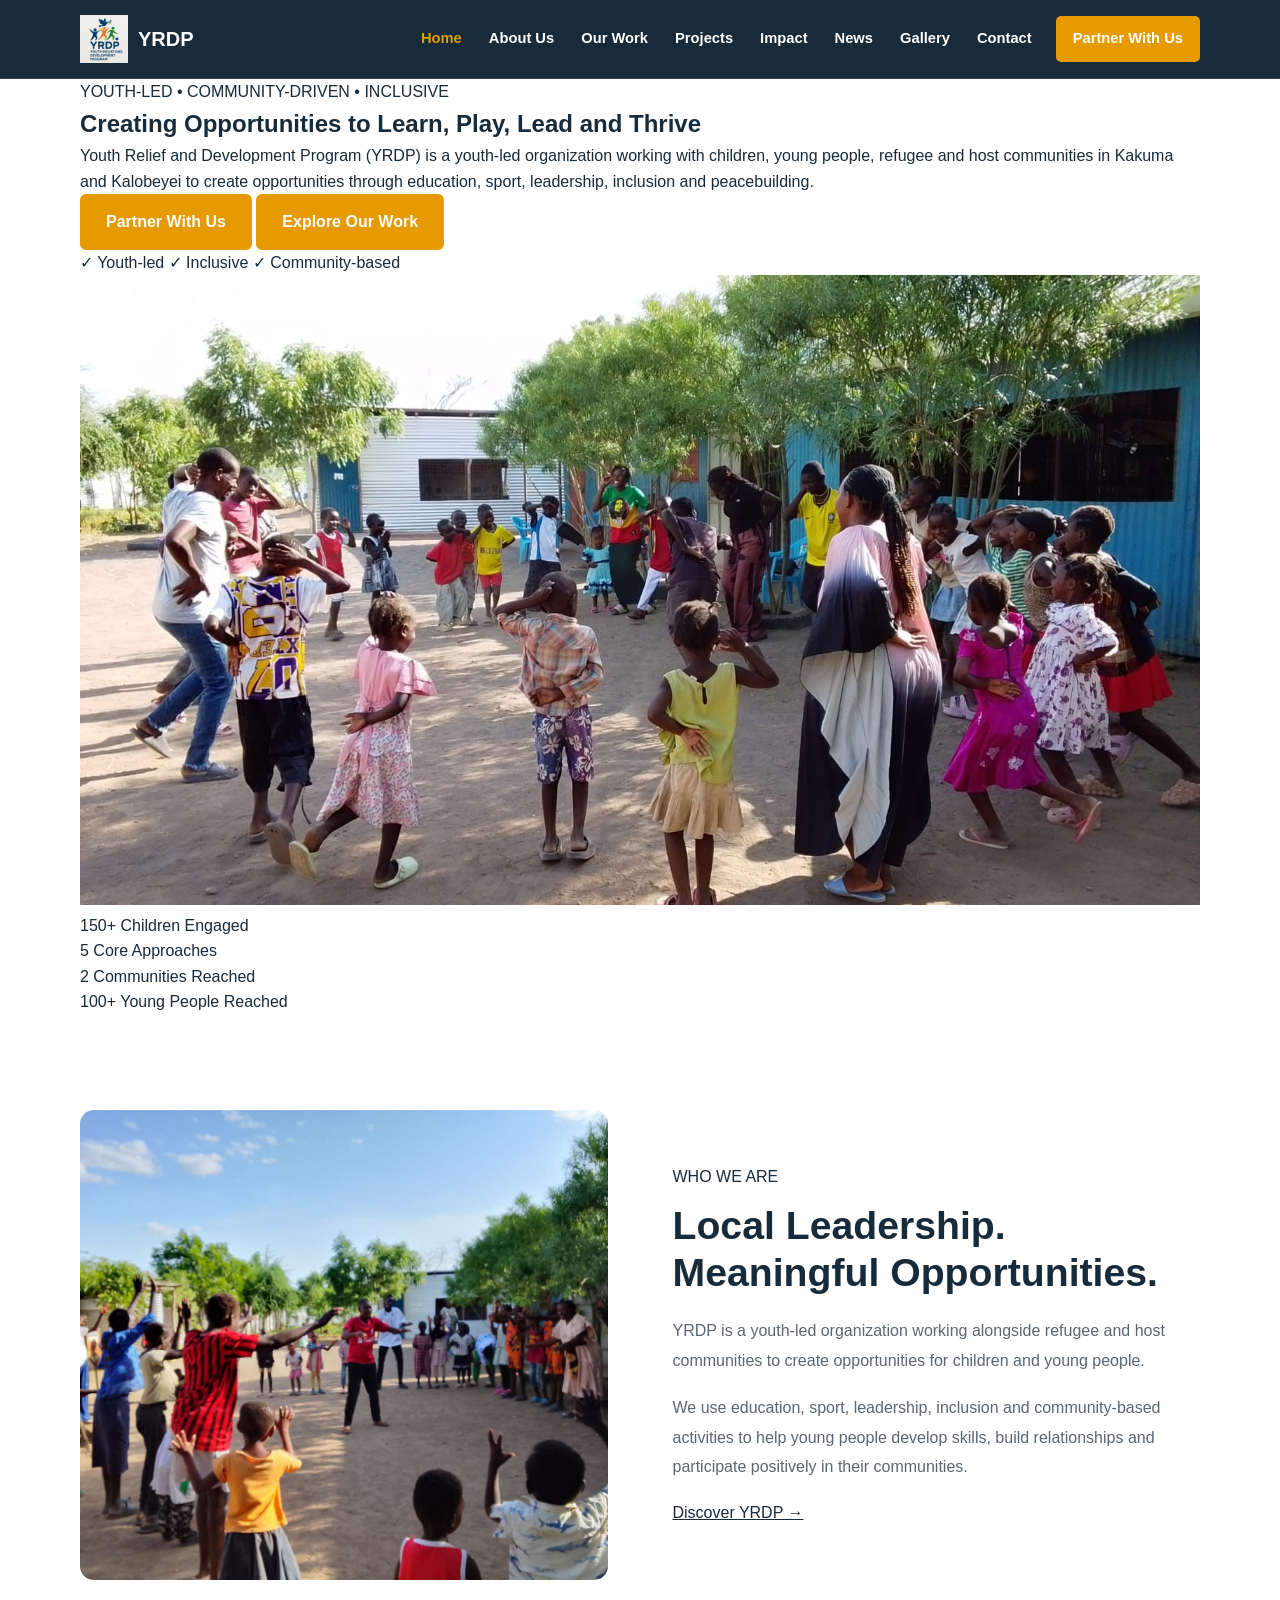
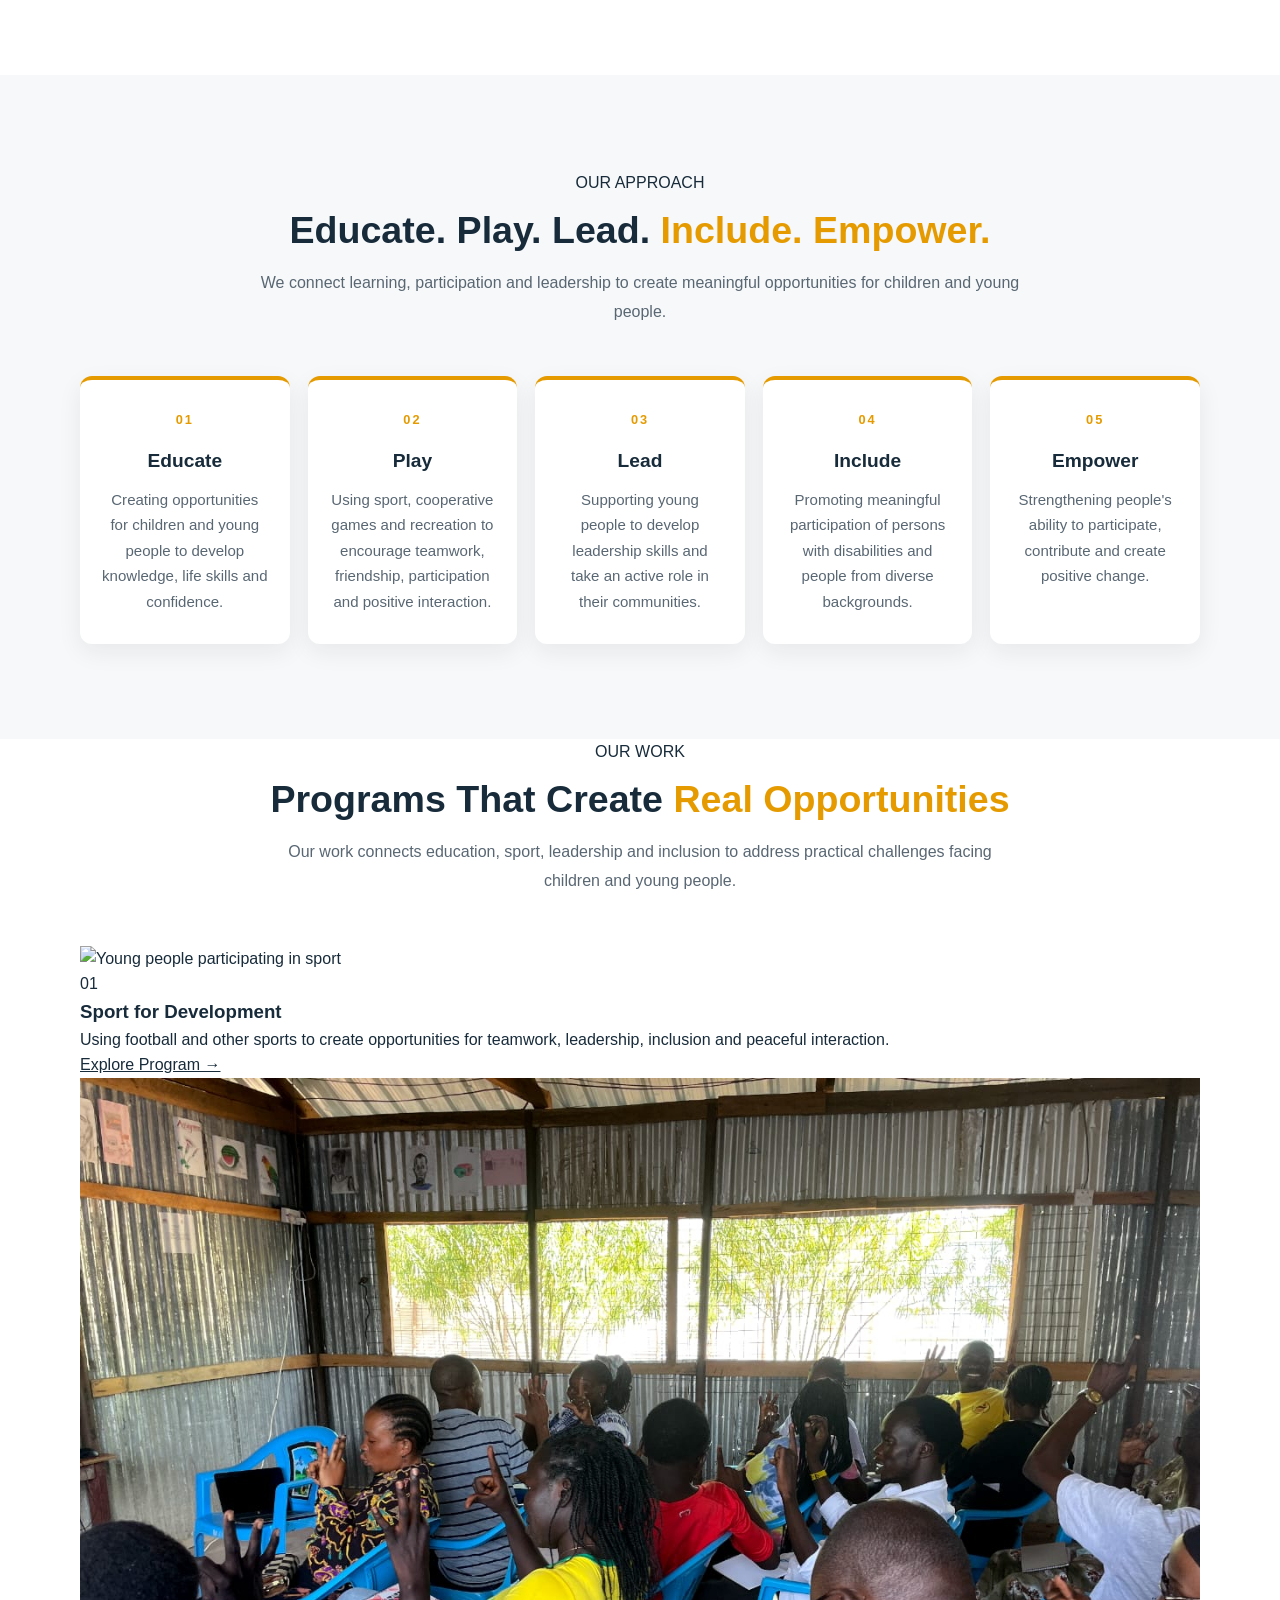
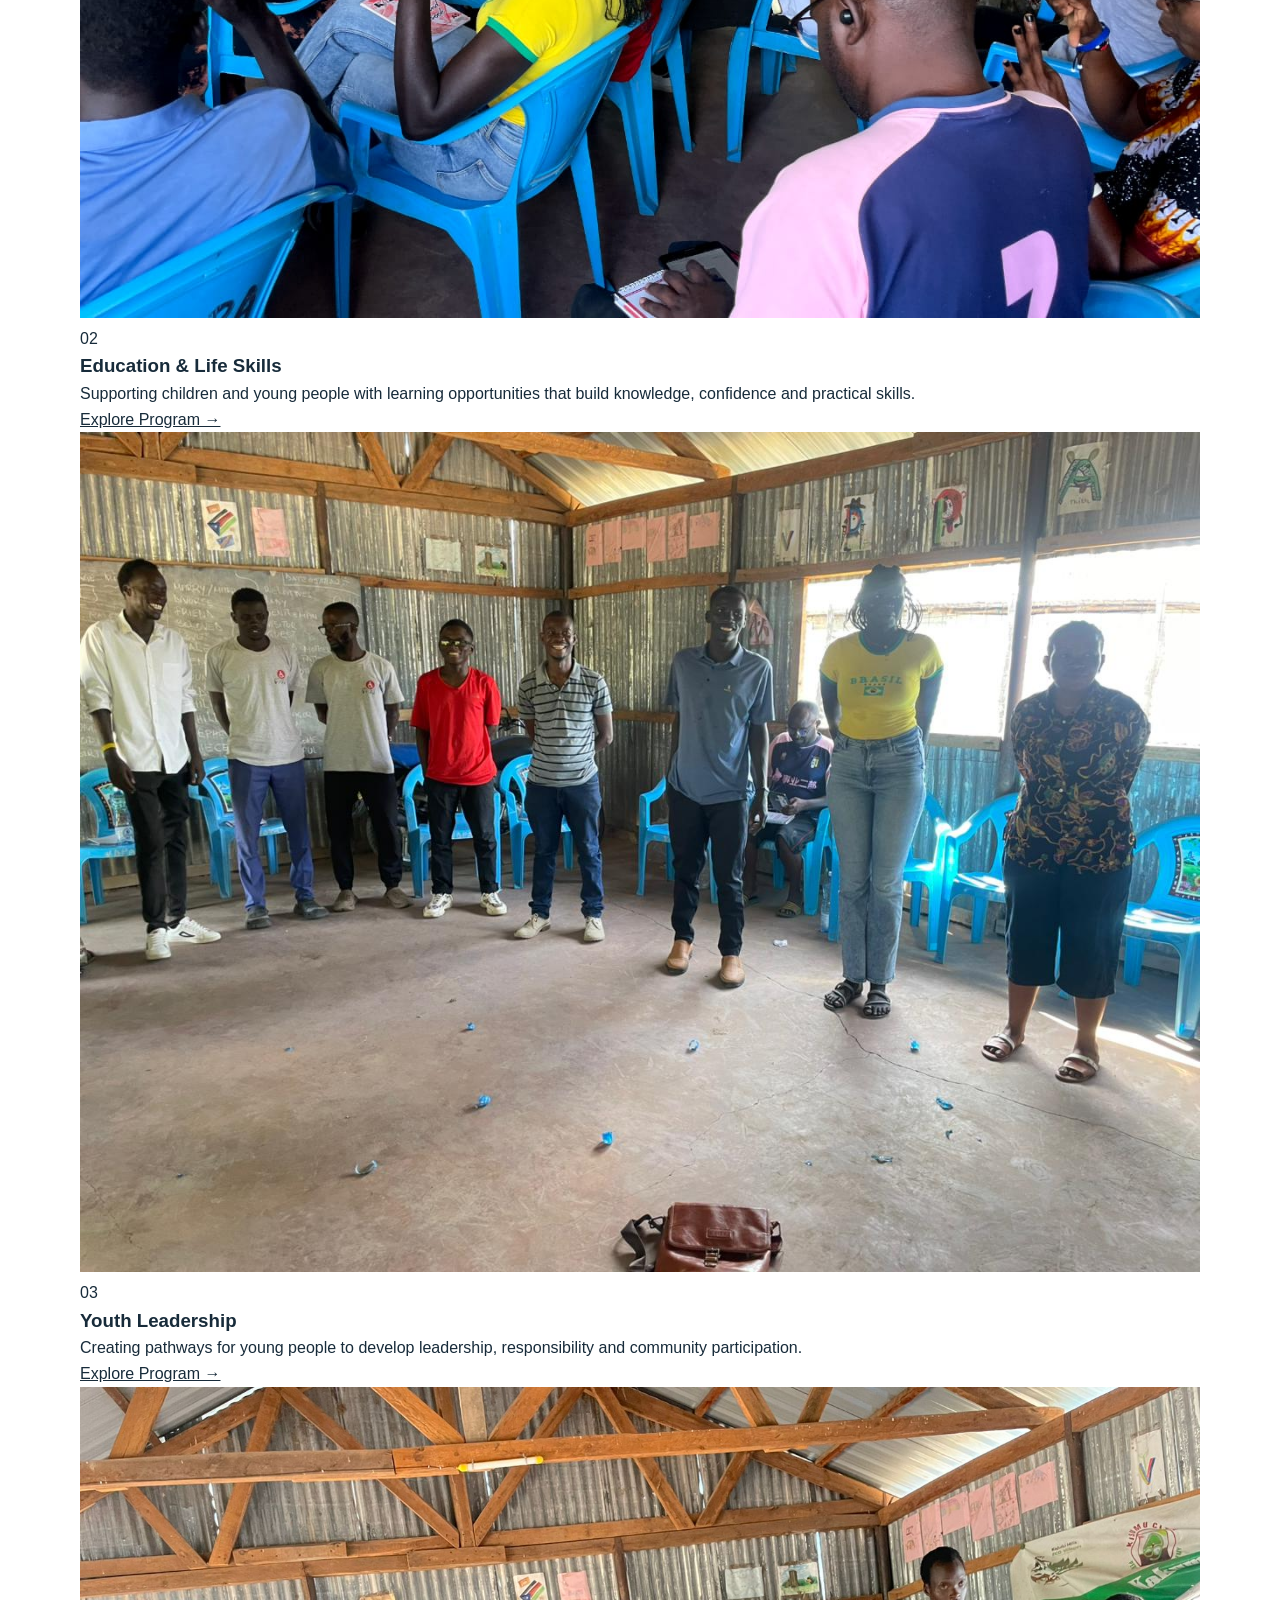
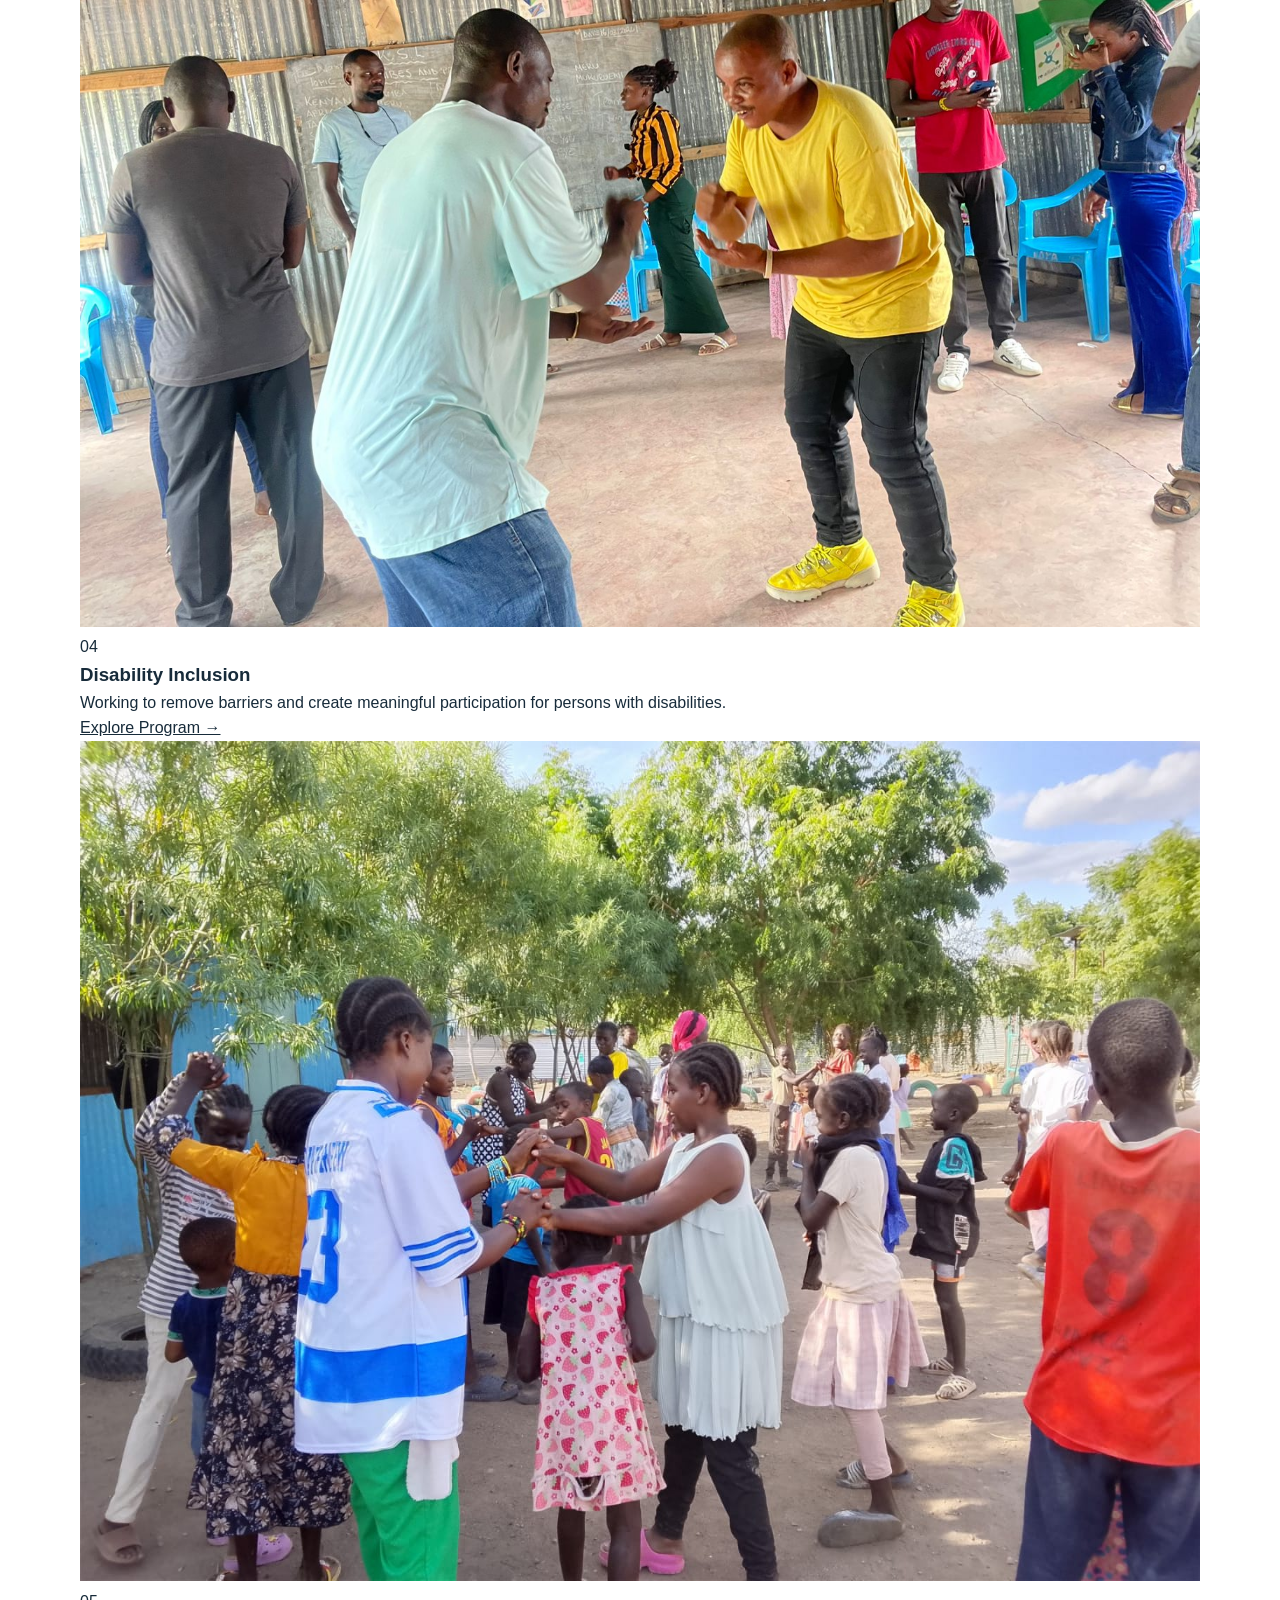
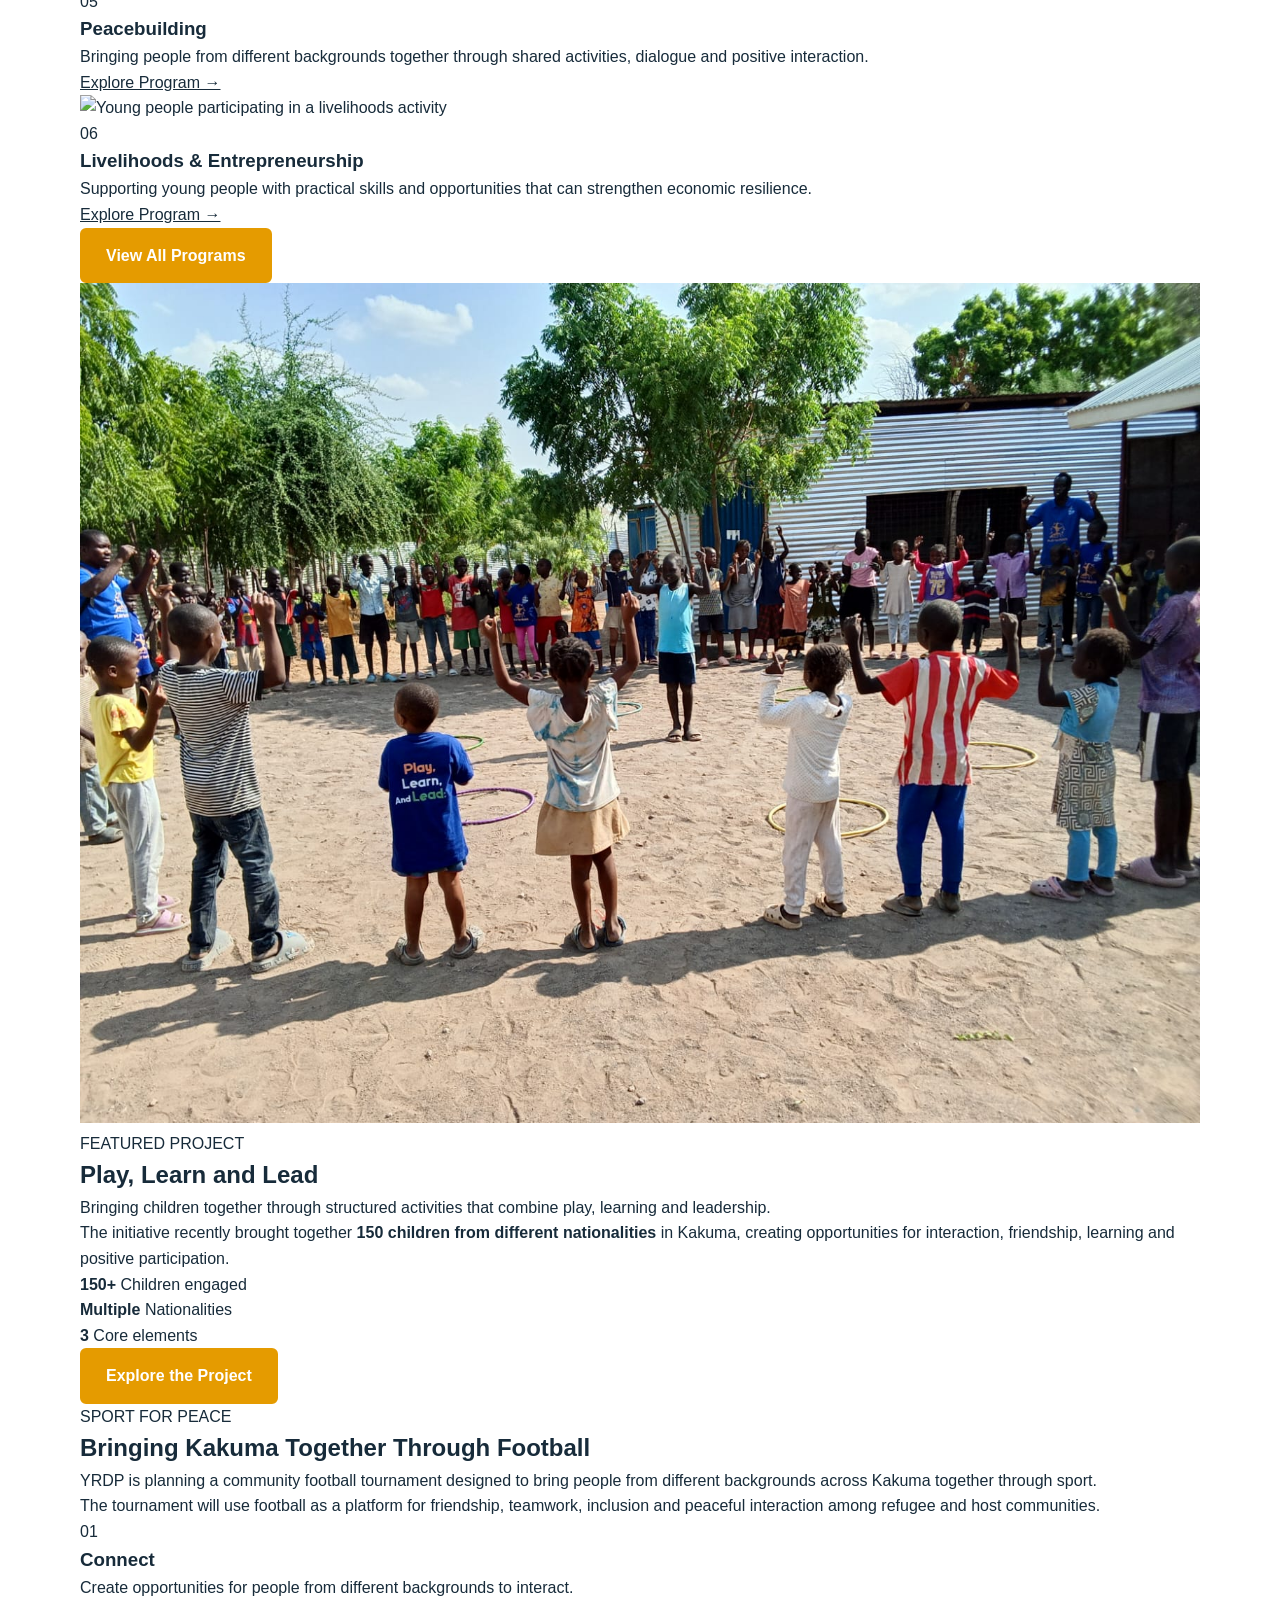
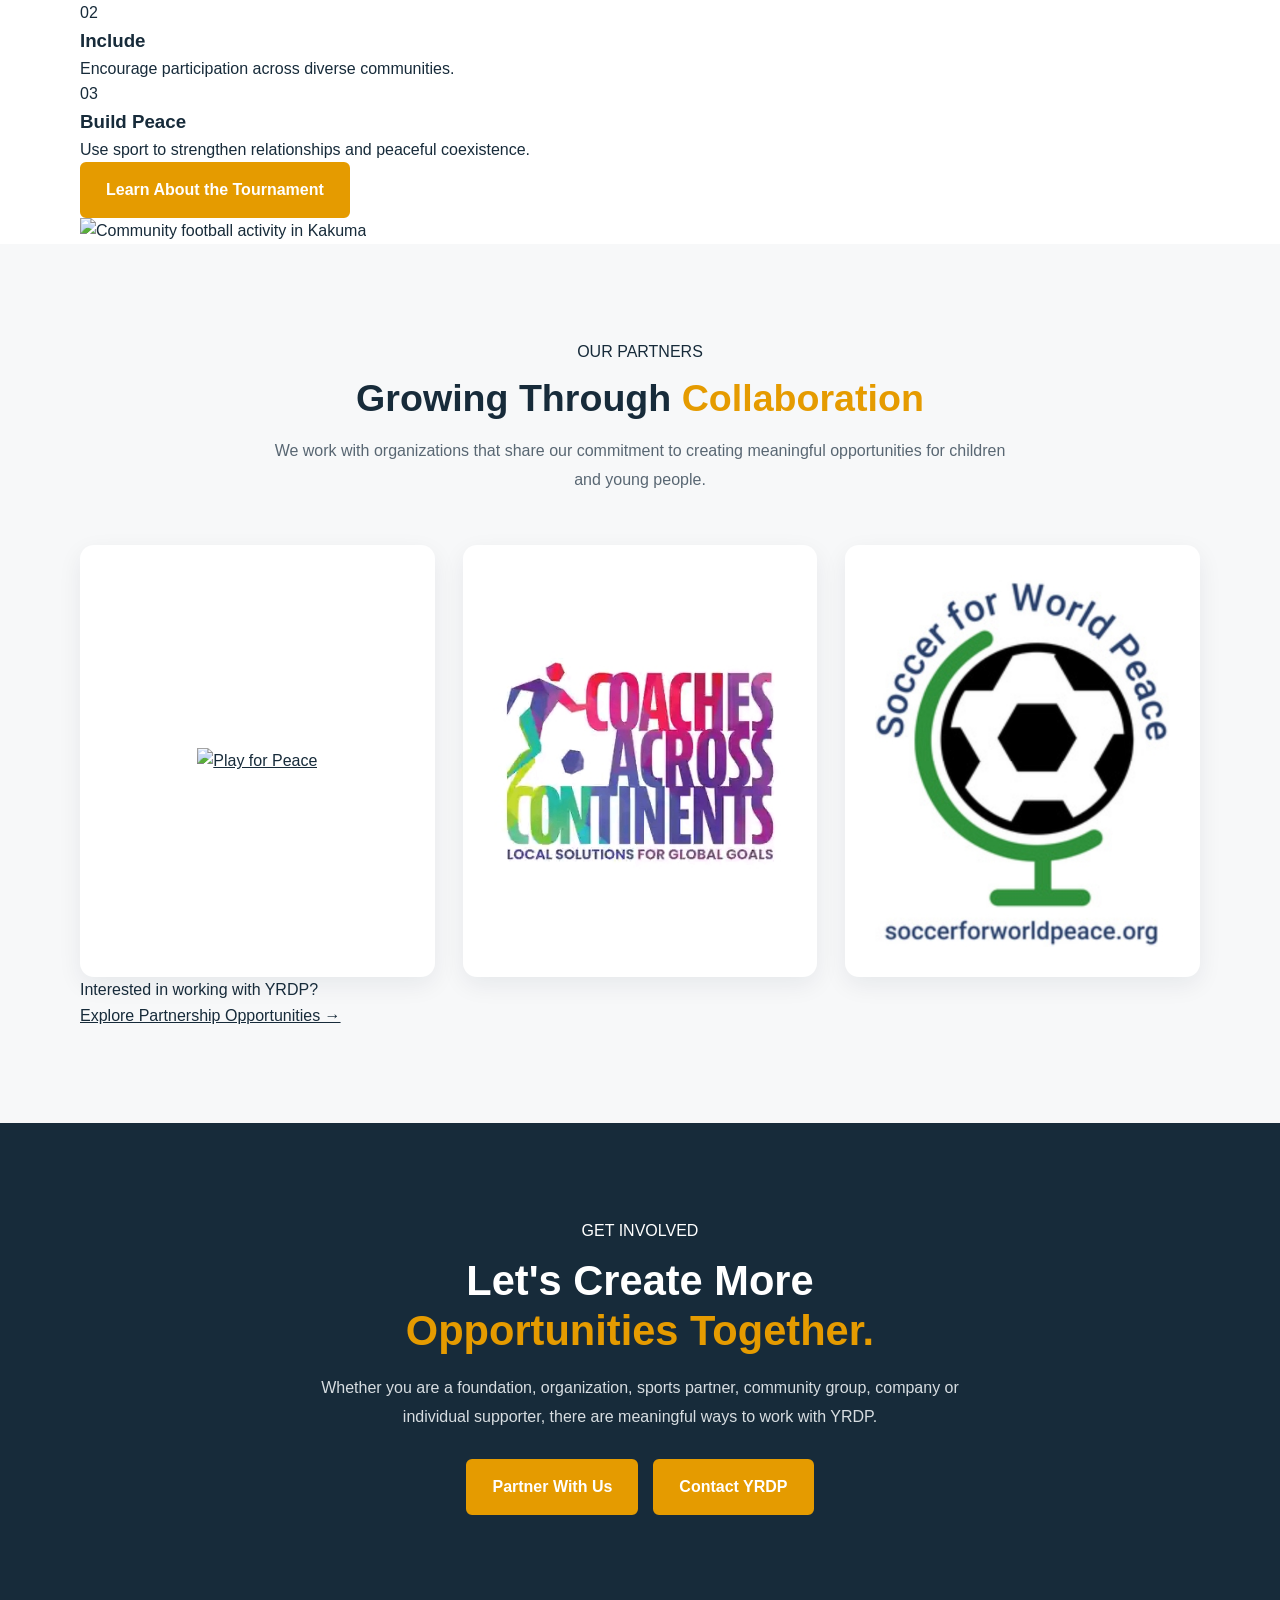
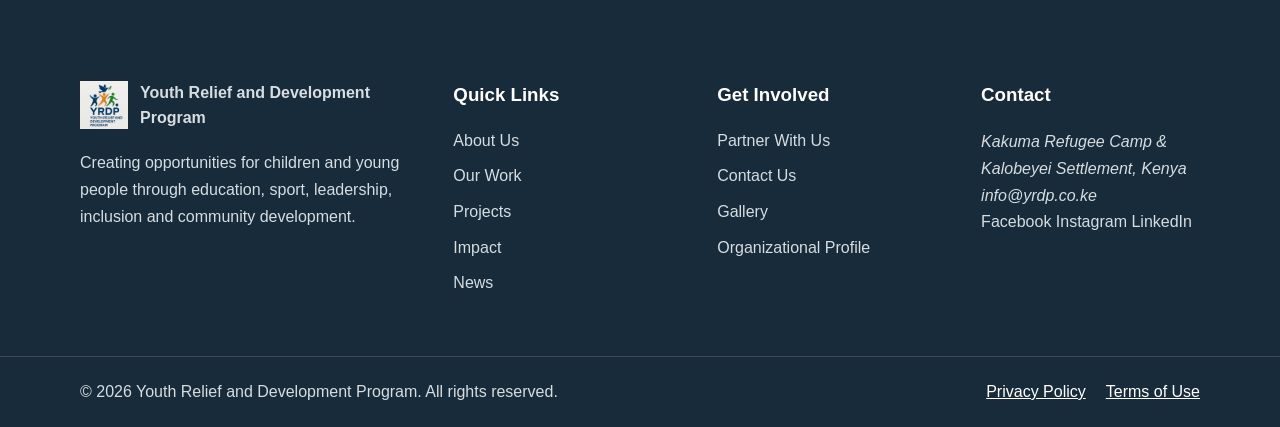
==== commit 133fb4a3: "Update index.html" ====
--- a/index.html
+++ b/index.html
@@ -1021,7 +1021,7 @@
                class="partner-card">
 
                 <img
-                    src="images/partners/play-for-peace.png"
+                    src="images/partners/playforpeace-logo.png"
                     alt="Play for Peace"
                     loading="lazy"
                 >
@@ -1033,31 +1033,18 @@
                class="partner-card">
 
                 <img
-                    src="images/partners/coaches-across-continents.png"
+                    src="images/partners/coaches-logo.png"
                     alt="Coaches Across Continents"
                     loading="lazy"
                 >
 
             </a>
 
-
             <a href="#"
                class="partner-card">
 
                 <img
-                    src="images/partners/football-connect.png"
-                    alt="Football Connect"
-                    loading="lazy"
-                >
-
-            </a>
-
-
-            <a href="#"
-               class="partner-card">
-
-                <img
-                    src="images/partners/soccer-for-world-peace.png"
+                    src="images/partners/soccer-logo.png"
                     alt="Soccer for World Peace"
                     loading="lazy"
                 >
--- a/css/style.css
+++ b/css/style.css
@@ -1,7 +1,6 @@
 /* =========================================================
    YRDP WEBSITE — MAIN STYLESHEET
    ========================================================= */
-
 
 /* =========================================================
    1. RESET
@@ -18,7 +17,7 @@
 }
 
 body {
-    font-family: Arial, Helvetica, sans-serif;
+    font-family: "Poppins", Arial, Helvetica, sans-serif;
     line-height: 1.6;
     color: #172b3a;
     background: #ffffff;
@@ -60,30 +59,34 @@
 
 .section-heading {
     max-width: 760px;
-    margin: 0 auto 45px;
+    margin: 0 auto 50px;
     text-align: center;
 }
 
 .section-heading h2 {
-    margin: 12px 0;
-    font-size: 2.2rem;
+    margin: 12px 0 16px;
+    font-size: 2.35rem;
+    line-height: 1.2;
+}
+
+.section-heading h2 span {
+    color: #e59b00;
 }
 
 .section-heading p {
+    color: #596773;
     line-height: 1.8;
-    color: #596773;
 }
 
 .btn {
     display: inline-block;
     padding: 13px 24px;
-    border: 0;
+    border: 2px solid #e59b00;
     border-radius: 6px;
     background: #e59b00;
     color: #ffffff;
     text-decoration: none;
     font-weight: 700;
-    cursor: pointer;
     transition: 0.25s ease;
 }
 
@@ -92,6 +95,17 @@
     opacity: 0.92;
 }
 
+.btn-outline {
+    background: transparent;
+    color: #ffffff;
+    border-color: #ffffff;
+}
+
+.btn-outline:hover {
+    background: #ffffff;
+    color: #172b3a;
+}
+
 
 /* =========================================================
    3. HEADER / NAVIGATION
@@ -100,13 +114,13 @@
 .site-header {
     position: relative;
     z-index: 1000;
-    background: #ffffff;
+    background: #172b3a;
 }
 
 .navbar {
     width: 100%;
-    background: #ffffff;
-    border-bottom: 1px solid #eeeeee;
+    background: #172b3a;
+    border-bottom: 1px solid rgba(255, 255, 255, 0.12);
 }
 
 .nav-container {
@@ -121,10 +135,10 @@
     display: flex;
     align-items: center;
     gap: 10px;
+    color: #ffffff;
     text-decoration: none;
     font-size: 1.25rem;
     font-weight: 800;
-    color: #172b3a;
 }
 
 .logo img {
@@ -151,7 +165,7 @@
     display: block;
     width: 25px;
     height: 3px;
-    background: #172b3a;
+    background: #ffffff;
     border-radius: 3px;
 }
 
@@ -165,10 +179,10 @@
 .nav-links a {
     display: block;
     padding: 10px 11px;
+    color: #ffffff;
     text-decoration: none;
     font-size: 0.92rem;
     font-weight: 600;
-    color: #172b3a;
     border-radius: 5px;
     transition: 0.25s ease;
 }
@@ -196,477 +210,380 @@
    ========================================================= */
 
 .page-hero {
-    padding: 90px 0;
-    background: #f7f8f9;
+    padding: 95px 0;
+    background: #172b3a;
+    color: #ffffff;
 }
 
 .page-hero h1 {
     max-width: 850px;
-    margin: 12px 0 18px;
-    font-size: clamp(2.2rem, 5vw, 4rem);
-    line-height: 1.1;
+    margin: 12px 0 20px;
+    color: #ffffff;
+    font-size: clamp(2.5rem, 5vw, 4.2rem);
+    line-height: 1.08;
+    letter-spacing: -1.5px;
+}
+
+.page-hero h1 span {
+    display: block;
+    color: #e59b00;
 }
 
 .page-hero p {
-    max-width: 760px;
+    max-width: 730px;
+    color: #ffffff;
     font-size: 1.05rem;
     line-height: 1.8;
-    color: #596773;
-}
-
-
-/* =========================================================
-   5. HOME HERO
-   ========================================================= */
-
-.hero {
-    min-height: 620px;
-    display: flex;
-    align-items: center;
-    position: relative;
-    background: #172b3a;
-    color: #ffffff;
-}
-
-.hero-content {
-    max-width: 760px;
-}
-
-.hero h1 {
-    margin: 15px 0 20px;
-    font-size: clamp(2.5rem, 6vw, 4.8rem);
-    line-height: 1.05;
-}
-
-.hero p {
-    max-width: 680px;
-    margin-bottom: 28px;
-    font-size: 1.08rem;
-    line-height: 1.8;
-}
-
-.hero-actions {
-    display: flex;
-    gap: 15px;
-    flex-wrap: wrap;
-}
-
-
-/* =========================================================
-   6. ABOUT
-   ========================================================= */
-
-.about-section {
-    padding: 90px 0;
+}
+
+
+/* =========================================================
+   5. ABOUT — WHO WE ARE
+   ========================================================= */
+
+.about-preview {
+    padding: 95px 0;
+    background: #ffffff;
 }
 
 .about-grid {
     display: grid;
     grid-template-columns: 1fr 1fr;
-    gap: 60px;
+    gap: 65px;
     align-items: center;
 }
 
 .about-image {
     overflow: hidden;
-    border-radius: 12px;
+    border-radius: 14px;
 }
 
 .about-image img {
     display: block;
     width: 100%;
-    height: 430px;
+    height: 470px;
     object-fit: cover;
 }
 
 .about-content h2 {
-    margin: 12px 0 18px;
-    font-size: 2.4rem;
+    margin: 12px 0 20px;
+    font-size: 2.45rem;
+    line-height: 1.2;
 }
 
 .about-content p {
     margin-bottom: 18px;
-    line-height: 1.8;
     color: #596773;
-}
-
-
-/* =========================================================
-   7. PROGRAMS / OUR WORK
-   ========================================================= */
-
-.programs-section {
+    line-height: 1.85;
+}
+
+
+/* =========================================================
+   6. MISSION & VISION
+   ========================================================= */
+
+.mission-vision-section {
     padding: 90px 0;
     background: #f7f8f9;
 }
 
-.programs-grid {
+.mission-vision-grid {
+    display: grid;
+    grid-template-columns: repeat(2, 1fr);
+    gap: 30px;
+}
+
+.mission-vision-card {
+    position: relative;
+    padding: 40px;
+    background: #ffffff;
+    border-radius: 14px;
+    border-top: 4px solid #e59b00;
+    box-shadow: 0 8px 25px rgba(20, 35, 51, 0.07);
+}
+
+.card-number {
+    display: block;
+    margin-bottom: 15px;
+    color: #e59b00;
+    font-size: 0.78rem;
+    font-weight: 700;
+    letter-spacing: 2px;
+}
+
+.mission-vision-card h2 {
+    margin: 12px 0 15px;
+    font-size: 1.8rem;
+    line-height: 1.25;
+}
+
+.mission-vision-card p {
+    color: #596773;
+    line-height: 1.8;
+}
+
+
+/* =========================================================
+   7. CORE VALUES
+   ========================================================= */
+
+.values-section {
+    padding: 95px 0;
+    background: #ffffff;
+}
+
+.values-grid {
     display: grid;
     grid-template-columns: repeat(3, 1fr);
     gap: 25px;
 }
 
-.program-card {
-    overflow: hidden;
-    background: #ffffff;
-    border-radius: 12px;
-    box-shadow: 0 8px 25px rgba(20, 35, 51, 0.08);
-}
-
-.program-card img {
-    display: block;
-    width: 100%;
-    height: 230px;
-    object-fit: cover;
-}
-
-.program-card-content {
-    padding: 25px;
-}
-
-.program-card h3 {
-    margin-bottom: 10px;
-}
-
-.program-card p {
-    color: #596773;
-    line-height: 1.7;
-}
-
-
-/* =========================================================
-   8. PROJECTS
-   ========================================================= */
-
-.projects-section {
-    padding: 90px 0;
-}
-
-.projects-grid {
-    display: grid;
-    grid-template-columns: repeat(2, 1fr);
-    gap: 30px;
-}
-
-.project-card {
-    padding: 30px;
-    background: #ffffff;
-    border-radius: 12px;
-    box-shadow: 0 8px 25px rgba(20, 35, 51, 0.08);
-    border-left: 4px solid #e59b00;
-}
-
-.project-card h3 {
-    margin-bottom: 12px;
-}
-
-.project-card p {
-    color: #596773;
-    line-height: 1.7;
-}
-
-
-/* =========================================================
-   9. IMPACT
-   ========================================================= */
-
-.impact-section {
-    padding: 90px 0;
-    background: #f7f8f9;
-}
-
-.impact-grid {
-    display: grid;
-    grid-template-columns: repeat(4, 1fr);
-    gap: 25px;
-}
-
-.impact-card {
-    padding: 30px 20px;
-    text-align: center;
-    background: #ffffff;
-    border-radius: 12px;
-    box-shadow: 0 8px 25px rgba(20, 35, 51, 0.07);
-}
-
-.impact-card h3 {
-    margin-bottom: 8px;
-    font-size: 2rem;
-    color: #e59b00;
-}
-
-.impact-card p {
-    color: #596773;
-}
-
-
-/* =========================================================
-   10. NEWS
-   ========================================================= */
-
-.news-section {
-    padding: 90px 0;
-}
-
-.news-grid {
-    display: grid;
-    grid-template-columns: repeat(3, 1fr);
-    gap: 25px;
-}
-
-.news-card {
-    overflow: hidden;
-    background: #ffffff;
-    border-radius: 12px;
-    box-shadow: 0 8px 25px rgba(20, 35, 51, 0.08);
-}
-
-.news-card img {
-    display: block;
-    width: 100%;
-    height: 230px;
-    object-fit: cover;
-}
-
-.news-card-content {
-    padding: 25px;
-}
-
-.news-card h3 {
-    margin-bottom: 10px;
-}
-
-.news-card p {
-    color: #596773;
-    line-height: 1.7;
-}
-
-
-/* =========================================================
-   11. GALLERY
-   ========================================================= */
-
-.gallery-section {
-    display: block;
-    width: 100%;
-    padding: 80px 0;
-    background: #ffffff;
-}
-
-.gallery-grid {
-    display: grid;
-    grid-template-columns: repeat(3, minmax(0, 1fr));
-    gap: 25px;
-    width: 100%;
-}
-
-.gallery-item {
-    display: block;
-    width: 100%;
-    margin: 0;
-    overflow: hidden;
-    background: #ffffff;
-    border-radius: 12px;
-    box-shadow: 0 8px 25px rgba(20, 35, 51, 0.08);
-}
-
-.gallery-item img {
-    display: block;
-    width: 100%;
-    height: 280px;
-    object-fit: cover;
-    object-position: center;
-}
-
-.gallery-item figcaption {
-    display: block;
-    padding: 18px 20px;
-    font-weight: 600;
-    color: #172b3a;
-    background: #ffffff;
-}
-
-.gallery-cta {
-    padding: 80px 0;
-    text-align: center;
-    background: #f7f8f9;
-}
-
-.gallery-cta p {
-    max-width: 650px;
-    margin: 15px auto 0;
-}
-
-
-/* =========================================================
-   12. CONTACT
-   ========================================================= */
-
-.contact-section {
-    padding: 90px 0;
-}
-
-.contact-grid {
-    display: grid;
-    grid-template-columns: 1fr 1.2fr;
-    gap: 70px;
-    align-items: start;
-}
-
-.contact-info h2 {
-    margin: 15px 0;
-}
-
-.contact-item {
-    margin-top: 30px;
-    padding-left: 20px;
-    border-left: 3px solid #e59b00;
-}
-
-.contact-item h3 {
-    margin-bottom: 8px;
-}
-
-.contact-item p {
-    margin: 0;
-    line-height: 1.7;
-}
-
-.contact-item a {
-    color: #172b3a;
-    text-decoration: none;
-}
-
-.contact-item a:hover {
-    color: #e59b00;
-}
-
-.contact-form-wrapper {
-    padding: 35px;
-    background: #ffffff;
-    border-radius: 12px;
-    box-shadow: 0 8px 30px rgba(20, 35, 51, 0.08);
-}
-
-.contact-form-wrapper h2 {
-    margin-bottom: 25px;
-}
-
-.form-group {
-    margin-bottom: 20px;
-}
-
-.form-group label {
-    display: block;
-    margin-bottom: 8px;
-    font-weight: 600;
-}
-
-.form-group input,
-.form-group textarea {
-    width: 100%;
-    padding: 13px 15px;
-    border: 1px solid #d9dee3;
-    border-radius: 7px;
-    background: #ffffff;
-    box-sizing: border-box;
-}
-
-.form-group textarea {
-    resize: vertical;
-}
-
-.form-group input:focus,
-.form-group textarea:focus {
-    outline: none;
-    border-color: #e59b00;
-}
-
-.contact-cta {
-    padding: 80px 0;
-    text-align: center;
-    background: #f7f8f9;
-}
-
-.contact-cta p {
-    max-width: 650px;
-    margin: 15px auto 25px;
-}
-
-
-/* =========================================================
-   13. PARTNER
-   ========================================================= */
-
-.partner-section {
-    padding: 90px 0;
-}
-
-.partner-grid {
-    display: grid;
-    grid-template-columns: repeat(3, 1fr);
-    gap: 25px;
-}
-
-.partner-card {
+.value-card {
     padding: 32px;
     background: #ffffff;
     border-radius: 12px;
     border-top: 4px solid #e59b00;
-    box-shadow: 0 8px 25px rgba(20, 35, 51, 0.08);
-}
-
-.partner-number {
+    box-shadow: 0 8px 25px rgba(20, 35, 51, 0.07);
+    transition: 0.25s ease;
+}
+
+.value-card:hover {
+    transform: translateY(-4px);
+}
+
+.value-number {
     display: block;
-    margin-bottom: 18px;
+    margin-bottom: 16px;
+    color: #e59b00;
+    font-size: 0.78rem;
+    font-weight: 700;
+    letter-spacing: 2px;
+}
+
+.value-card h3 {
+    margin-bottom: 10px;
+    font-size: 1.25rem;
+}
+
+.value-card p {
+    color: #596773;
+    line-height: 1.75;
+}
+
+
+/* =========================================================
+   8. OUR APPROACH
+   ========================================================= */
+
+.approach-section {
+    padding: 95px 0;
+    background: #f7f8f9;
+}
+
+.approach-grid {
+    display: grid;
+    grid-template-columns: repeat(5, 1fr);
+    gap: 18px;
+}
+
+.approach-card {
+    padding: 30px 22px;
+    background: #ffffff;
+    border-radius: 12px;
+    border-top: 4px solid #e59b00;
+    box-shadow: 0 8px 25px rgba(20, 35, 51, 0.07);
+    text-align: center;
+    transition: 0.25s ease;
+}
+
+.approach-card:hover {
+    transform: translateY(-4px);
+}
+
+.approach-icon {
+    margin-bottom: 15px;
+    color: #e59b00;
     font-size: 0.8rem;
     font-weight: 700;
     letter-spacing: 2px;
-    color: #e59b00;
+}
+
+.approach-card h3 {
+    margin-bottom: 10px;
+    font-size: 1.2rem;
+}
+
+.approach-card p {
+    color: #596773;
+    line-height: 1.7;
+    font-size: 0.94rem;
+}
+
+
+/* =========================================================
+   9. INCLUSION & COMMUNITY
+   ========================================================= */
+
+.inclusion-section {
+    padding: 100px 0;
+    background: #ffffff;
+}
+
+.inclusion-grid {
+    display: grid;
+    grid-template-columns: 1fr 1fr;
+    gap: 65px;
+    align-items: center;
+}
+
+.inclusion-content h2 {
+    max-width: 600px;
+    margin: 12px 0 20px;
+    font-size: 2.45rem;
+    line-height: 1.2;
+}
+
+.inclusion-content h2 span {
+    display: block;
+    color: #e59b00;
+}
+
+.inclusion-content p {
+    max-width: 650px;
+    margin-bottom: 18px;
+    color: #596773;
+    line-height: 1.85;
+}
+
+.inclusion-content .btn {
+    margin-top: 10px;
+}
+
+.inclusion-image {
+    overflow: hidden;
+    border-radius: 14px;
+}
+
+.inclusion-image img {
+    display: block;
+    width: 100%;
+    height: 450px;
+    object-fit: cover;
+    transition: transform 0.4s ease;
+}
+
+.inclusion-image:hover img {
+    transform: scale(1.03);
+}
+
+
+/* =========================================================
+   10. PARTNERSHIPS
+   ========================================================= */
+
+.partners-section {
+    padding: 95px 0;
+    background: #f7f8f9;
+}
+
+.partners-grid {
+    display: grid;
+    grid-template-columns: repeat(3, 1fr);
+    gap: 28px;
+    align-items: stretch;
+}
+
+.partner-card {
+    min-height: 270px;
+    padding: 30px;
+    display: flex;
+    flex-direction: column;
+    align-items: center;
+    justify-content: center;
+    background: #ffffff;
+    border-radius: 14px;
+    box-shadow: 0 8px 25px rgba(20, 35, 51, 0.07);
+    text-align: center;
+    transition: 0.25s ease;
+}
+
+.partner-card:hover {
+    transform: translateY(-5px);
+    box-shadow: 0 14px 32px rgba(20, 35, 51, 0.11);
+}
+
+.partner-logo {
+    width: 100%;
+    height: 145px;
+    display: flex;
+    align-items: center;
+    justify-content: center;
+    margin-bottom: 20px;
+}
+
+.partner-logo img {
+    display: block;
+    max-width: 190px;
+    max-height: 125px;
+    width: auto;
+    height: auto;
+    object-fit: contain;
 }
 
 .partner-card h3 {
-    margin-bottom: 12px;
-}
-
-.partner-card p {
-    margin: 0;
-    line-height: 1.7;
-}
-
-.partner-highlight {
-    padding: 90px 0;
-    background: #f7f8f9;
-}
-
-.partner-highlight-content {
+    color: #172b3a;
+    font-size: 1.05rem;
+}
+
+
+/* =========================================================
+   11. CTA
+   ========================================================= */
+
+.cta-section {
+    padding: 95px 0;
+    background: #172b3a;
+    color: #ffffff;
+    text-align: center;
+}
+
+.cta-content {
     max-width: 800px;
 }
 
-.partner-highlight h2 {
-    margin: 15px 0;
-}
-
-.partner-highlight p {
+.cta-section .section-tag {
+    color: #e59b00;
+}
+
+.cta-section h2 {
+    margin: 12px 0 18px;
+    color: #ffffff;
+    font-size: 2.6rem;
+    line-height: 1.2;
+}
+
+.cta-section h2 span {
+    display: block;
+    color: #e59b00;
+}
+
+.cta-section p {
     max-width: 700px;
-    margin-bottom: 25px;
+    margin: 0 auto 28px;
+    color: #d7dde1;
     line-height: 1.8;
 }
 
-.partner-cta {
-    padding: 80px 0;
-    text-align: center;
-    background: #172b3a;
-    color: #ffffff;
-}
-
-.partner-cta p {
-    margin: 15px auto 25px;
-}
-
-
-/* =========================================================
-   14. FOOTER
+.cta-actions {
+    display: flex;
+    justify-content: center;
+    align-items: center;
+    gap: 15px;
+}
+
+
+/* =========================================================
+   12. FOOTER
    ========================================================= */
 
 .site-footer {
@@ -702,8 +619,8 @@
 }
 
 .footer-column p {
+    color: #d7dde1;
     line-height: 1.7;
-    color: #d7dde1;
 }
 
 .footer-column ul {
@@ -746,7 +663,7 @@
 
 
 /* =========================================================
-   15. TABLET
+   13. TABLET
    ========================================================= */
 
 @media (max-width: 1000px) {
@@ -761,24 +678,31 @@
         font-size: 0.86rem;
     }
 
-    .programs-grid,
-    .news-grid {
+    .about-grid,
+    .inclusion-grid {
+        gap: 40px;
+    }
+
+    .values-grid {
         grid-template-columns: repeat(2, 1fr);
     }
 
-    .impact-grid {
-        grid-template-columns: repeat(2, 1fr);
+    .approach-grid {
+        grid-template-columns: repeat(3, 1fr);
+    }
+
+    .partners-grid {
+        grid-template-columns: repeat(3, 1fr);
     }
 
     .footer-grid {
         grid-template-columns: repeat(2, 1fr);
     }
-
-}
-
-
-/* =========================================================
-   16. MOBILE NAVIGATION
+}
+
+
+/* =========================================================
+   14. MOBILE NAVIGATION
    ========================================================= */
 
 @media (max-width: 850px) {
@@ -798,20 +722,15 @@
         right: 0;
 
         display: none;
-
         flex-direction: column;
         align-items: stretch;
-
         gap: 0;
 
         padding: 15px 20px;
 
         background: #ffffff;
 
-        box-shadow:
-            0 10px 25px rgba(0, 0, 0, 0.08);
-
-        list-style: none;
+        box-shadow: 0 10px 25px rgba(0, 0, 0, 0.08);
     }
 
     .nav-links.active {
@@ -826,77 +745,103 @@
         display: block;
         width: 100%;
         padding: 12px 10px;
+        color: #172b3a;
+    }
+
+    .nav-links a:hover,
+    .nav-links a.active {
+        color: #e59b00;
     }
 
     .nav-links .nav-button {
         margin: 8px 0 0;
+        color: #ffffff;
         text-align: center;
     }
-
-}
-
-
-/* =========================================================
-   17. MOBILE CONTENT
-   ========================================================= */
-
-@media (max-width: 900px) {
+}
+
+
+/* =========================================================
+   15. MOBILE CONTENT
+   ========================================================= */
+
+@media (max-width: 700px) {
+
+    .container {
+        width: 90%;
+    }
+
+    .page-hero {
+        padding: 70px 0;
+    }
+
+    .page-hero h1 {
+        font-size: 2.7rem;
+        letter-spacing: -1px;
+    }
+
+    .page-hero h1 span {
+        display: inline;
+    }
+
+    .about-preview,
+    .mission-vision-section,
+    .values-section,
+    .approach-section,
+    .inclusion-section,
+    .partners-section,
+    .cta-section {
+        padding: 65px 0;
+    }
 
     .about-grid,
-    .contact-grid {
+    .mission-vision-grid,
+    .inclusion-grid {
         grid-template-columns: 1fr;
-        gap: 45px;
-    }
-
-    .partner-grid {
-        grid-template-columns: repeat(2, 1fr);
-    }
-
-    .gallery-grid {
-        grid-template-columns: repeat(2, minmax(0, 1fr));
-    }
-
-}
-
-
-@media (max-width: 700px) {
-
-    .hero {
-        min-height: 520px;
-    }
-
-    .page-hero {
-        padding: 65px 0;
-    }
-
-    .about-section,
-    .programs-section,
-    .projects-section,
-    .impact-section,
-    .news-section,
-    .gallery-section,
-    .contact-section,
-    .partner-section {
-        padding: 65px 0;
-    }
-
-    .programs-grid,
-    .projects-grid,
-    .news-grid,
-    .partner-grid {
+        gap: 40px;
+    }
+
+    .about-image img {
+        height: 330px;
+    }
+
+    .about-content h2,
+    .inclusion-content h2 {
+        font-size: 2rem;
+    }
+
+    .values-grid {
         grid-template-columns: 1fr;
     }
 
-    .gallery-grid {
+    .approach-grid {
         grid-template-columns: 1fr;
     }
 
-    .impact-grid {
-        grid-template-columns: 1fr 1fr;
-    }
-
-    .about-image img {
-        height: 320px;
+    .partners-grid {
+        grid-template-columns: 1fr;
+    }
+
+    .partner-card {
+        min-height: 250px;
+    }
+
+    .inclusion-image img {
+        height: 330px;
+    }
+
+    .cta-section h2 {
+        font-size: 2rem;
+    }
+
+    .cta-actions {
+        flex-direction: column;
+        width: 100%;
+    }
+
+    .cta-actions .btn {
+        width: 100%;
+        max-width: 280px;
     }
 
     .footer-grid {
@@ -909,30 +854,47 @@
         padding: 20px 0;
         text-align: center;
     }
-
-}
-
+}
+
+
+/* =========================================================
+   16. SMALL MOBILE
+   ========================================================= */
 
 @media (max-width: 500px) {
 
-    .container {
-        width: 90%;
-    }
-
-    .hero h1 {
-        font-size: 2.5rem;
-    }
-
-    .impact-grid {
-        grid-template-columns: 1fr;
-    }
-
-    .contact-form-wrapper {
-        padding: 25px 20px;
-    }
-
-    .gallery-item img {
-        height: 240px;
-    }
-
-}
+    .logo {
+        font-size: 1.1rem;
+    }
+
+    .logo img {
+        width: 42px;
+        height: 42px;
+    }
+
+    .page-hero h1 {
+        font-size: 2.35rem;
+    }
+
+    .section-heading h2 {
+        font-size: 1.95rem;
+    }
+
+    .mission-vision-card,
+    .value-card {
+        padding: 25px;
+    }
+
+    .partner-logo {
+        height: 130px;
+    }
+
+    .partner-logo img {
+        max-width: 175px;
+        max-height: 110px;
+    }
+
+    .inclusion-image img {
+        height: 280px;
+    }
+}
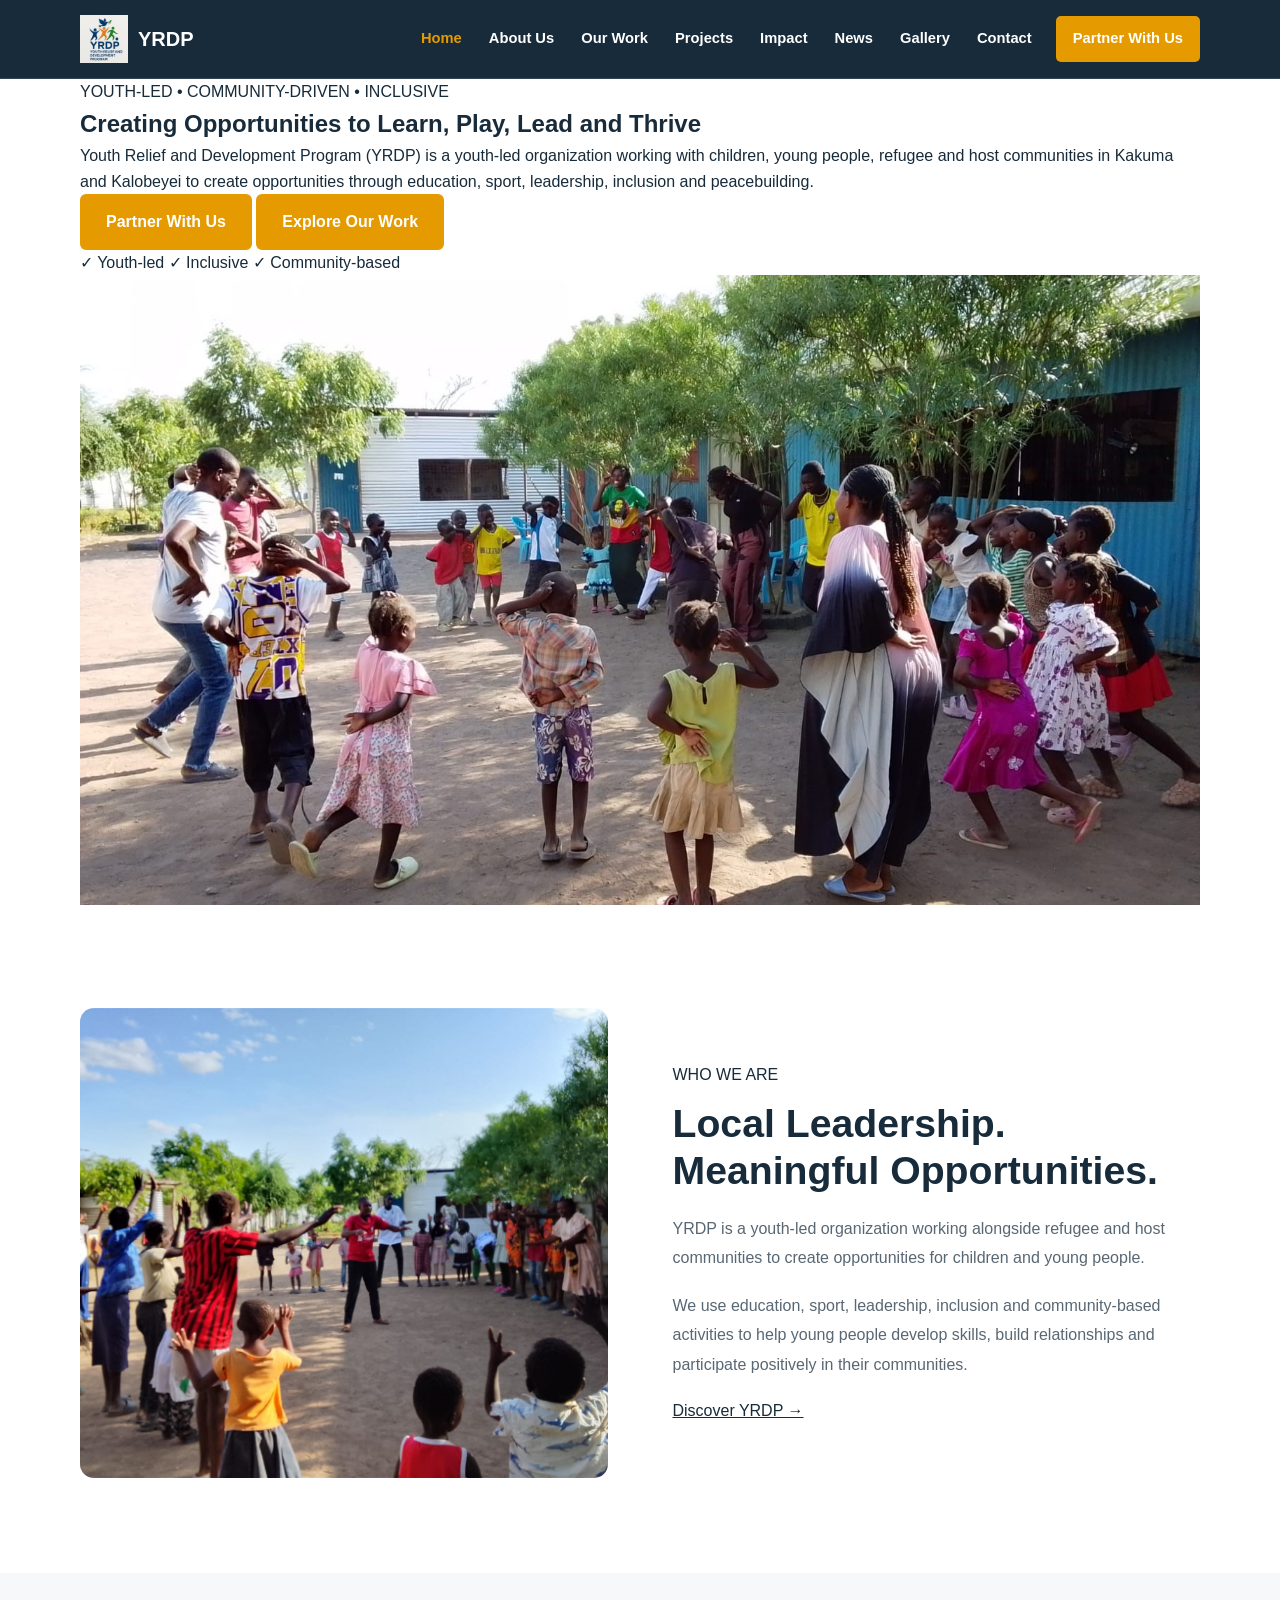
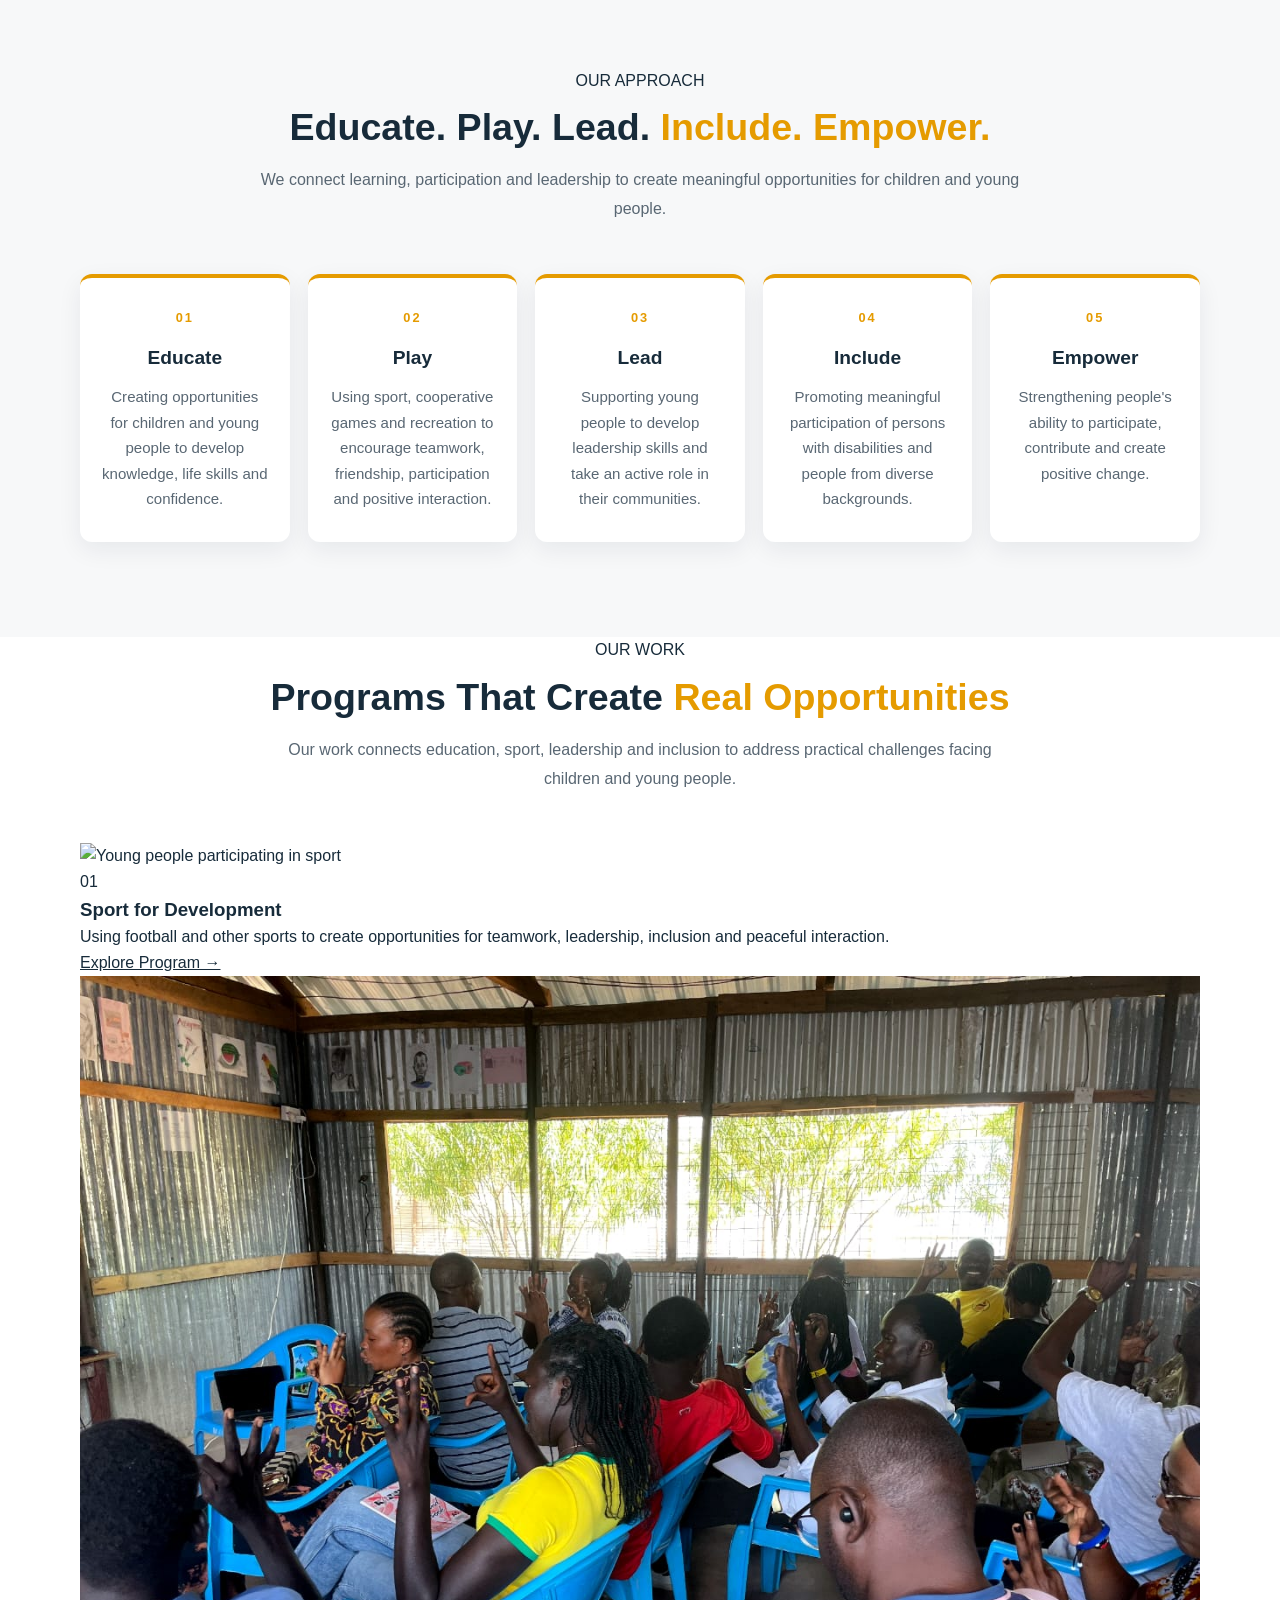
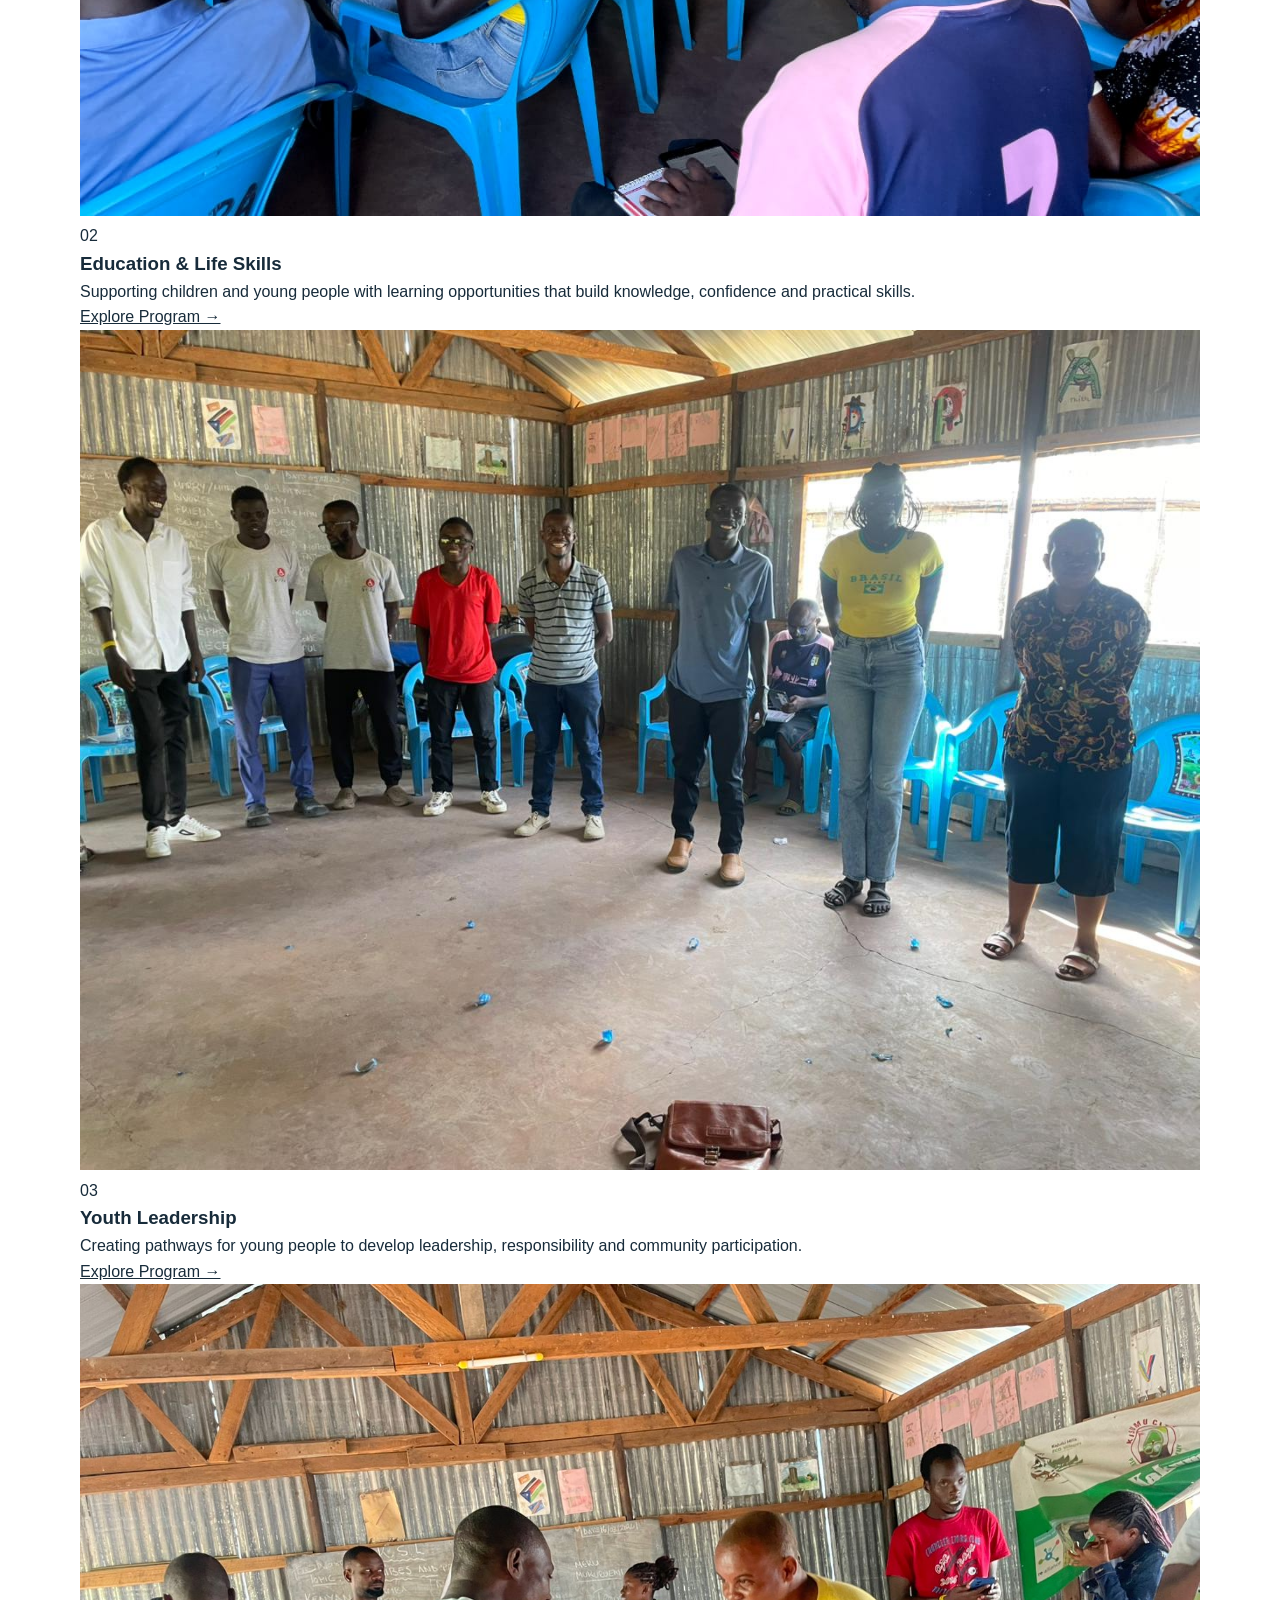
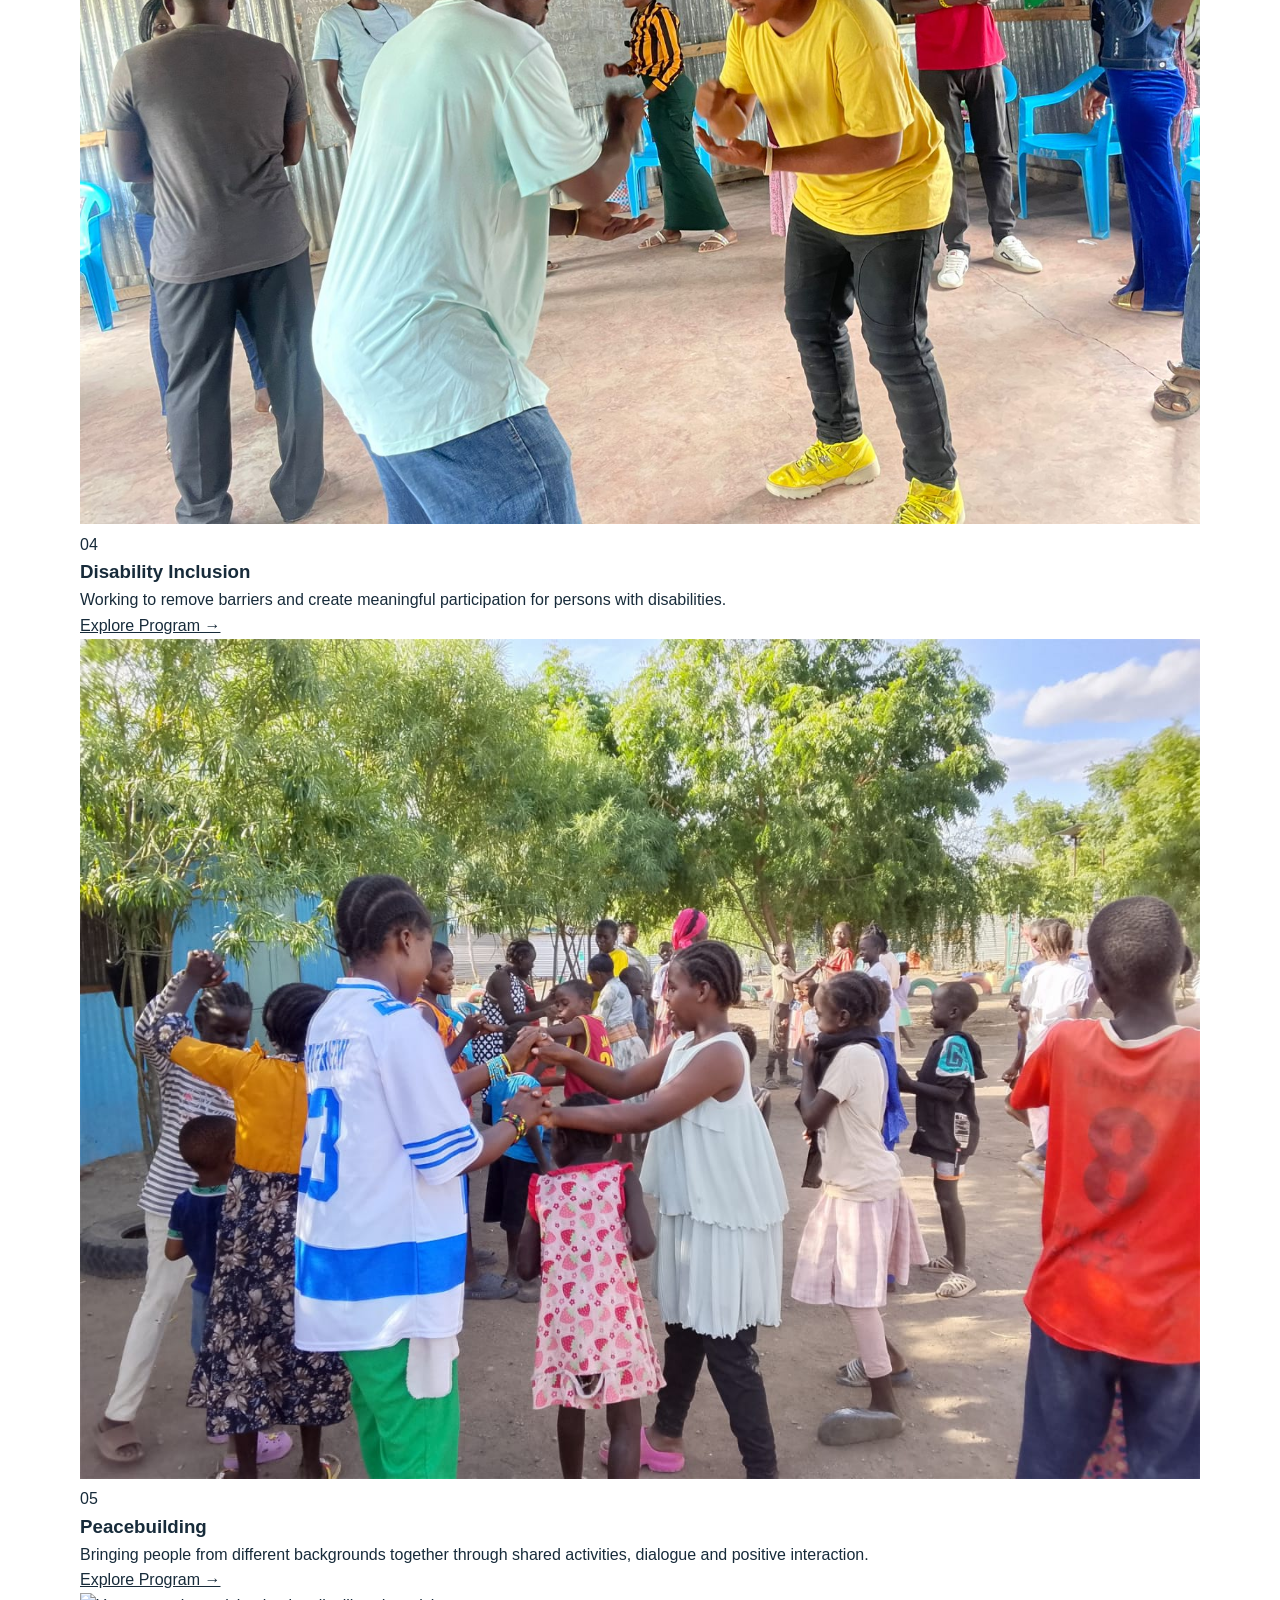
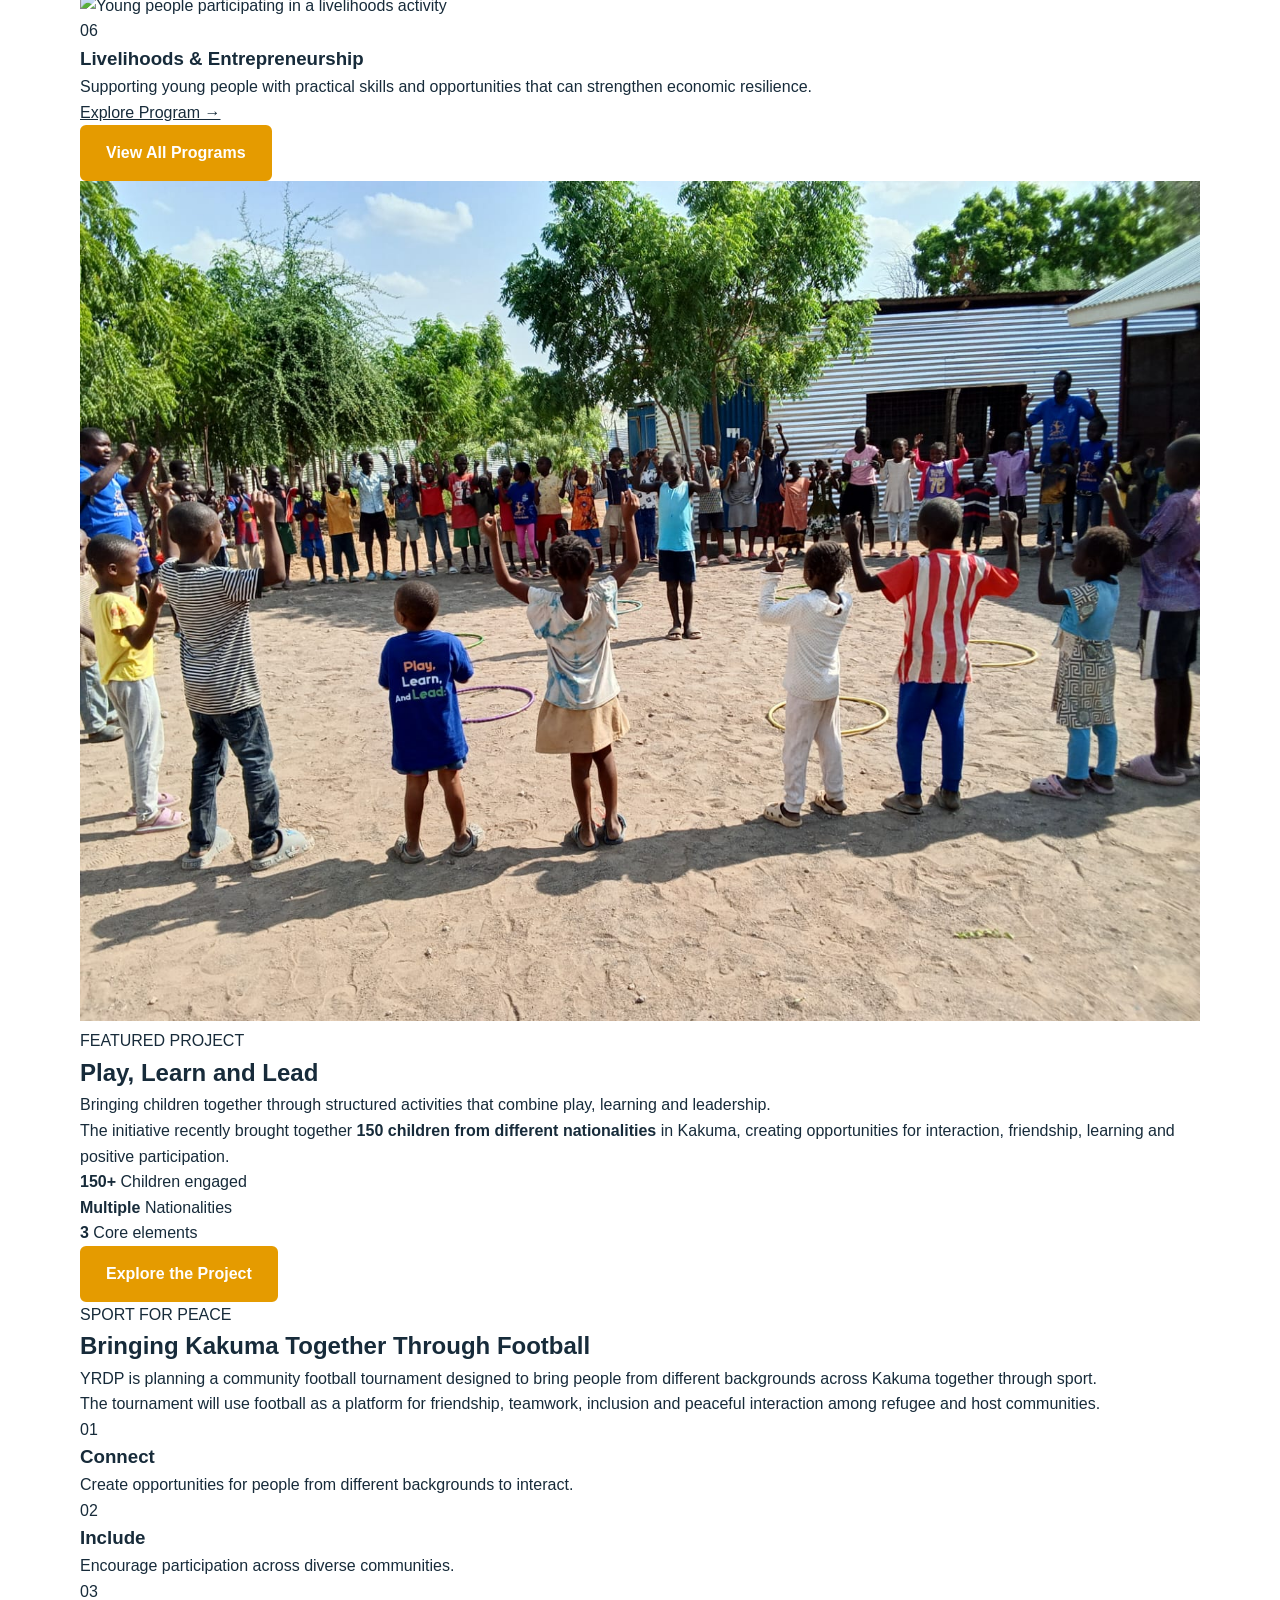
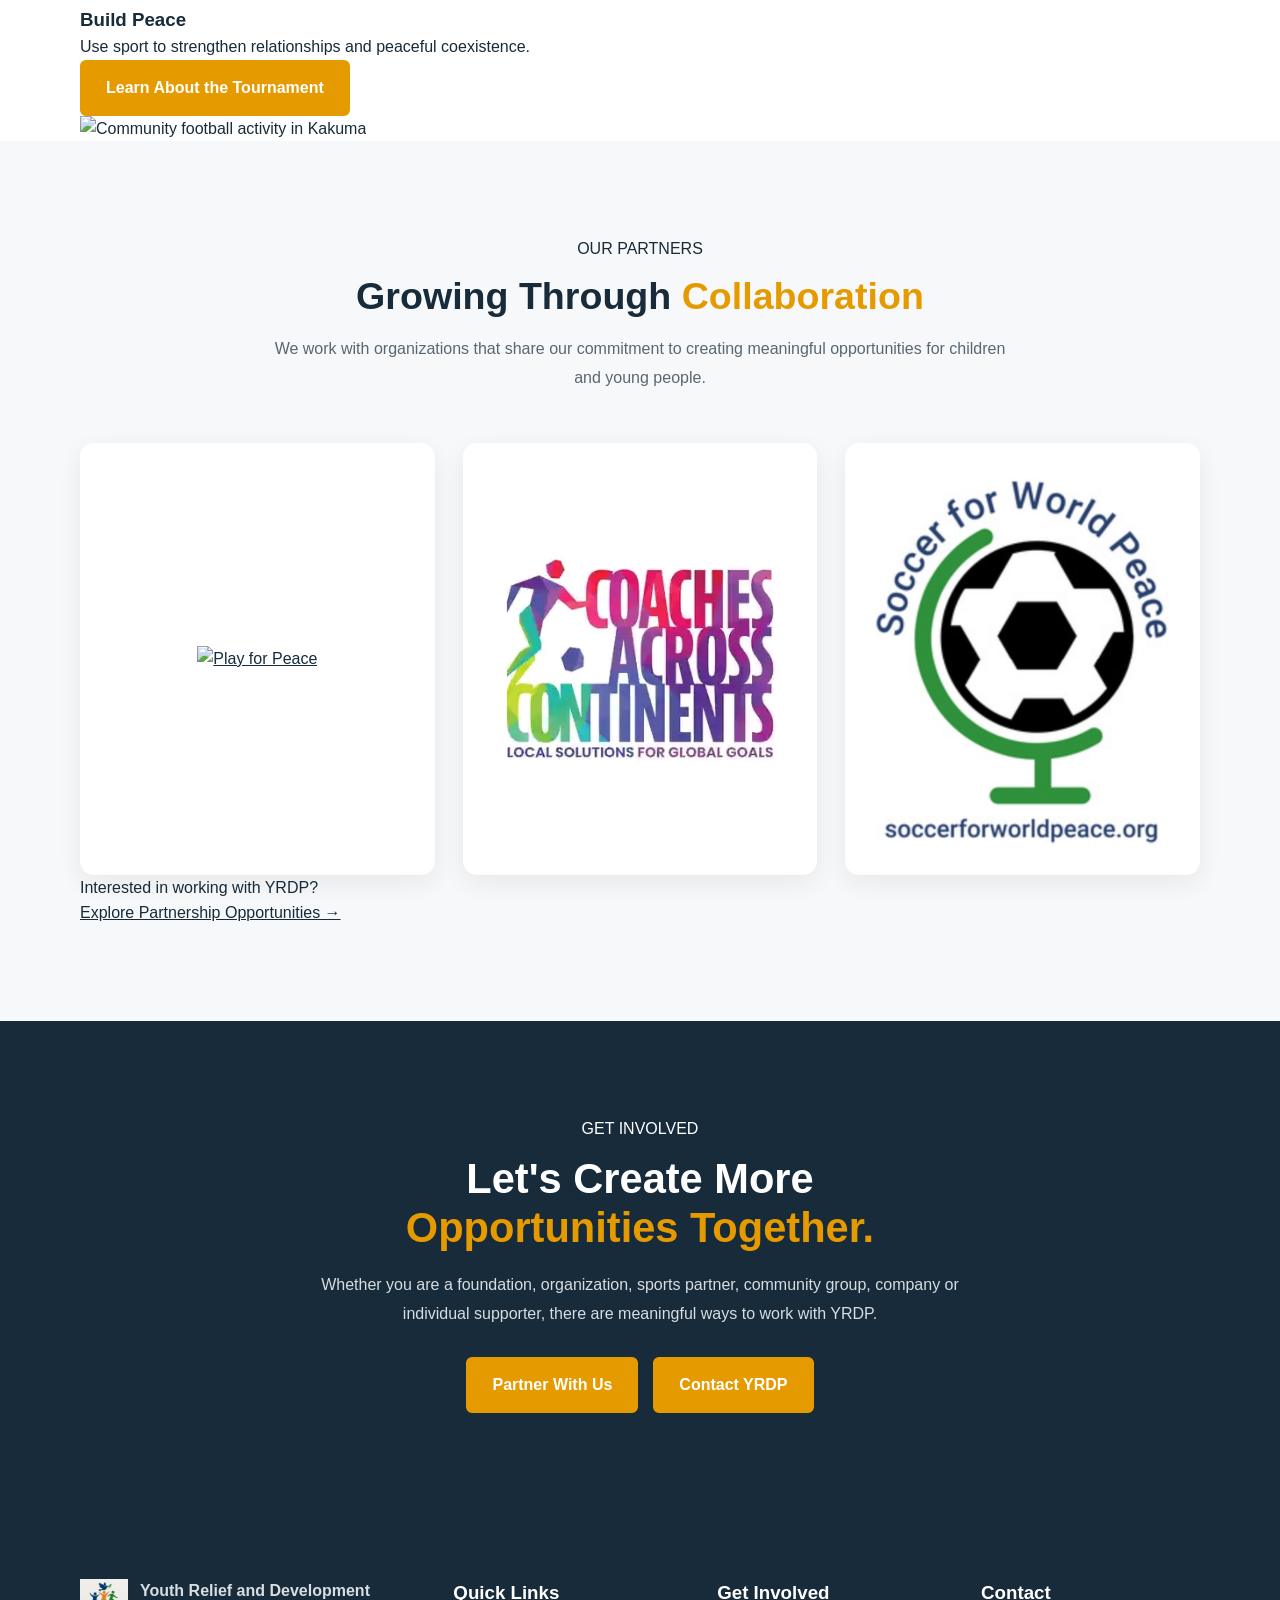
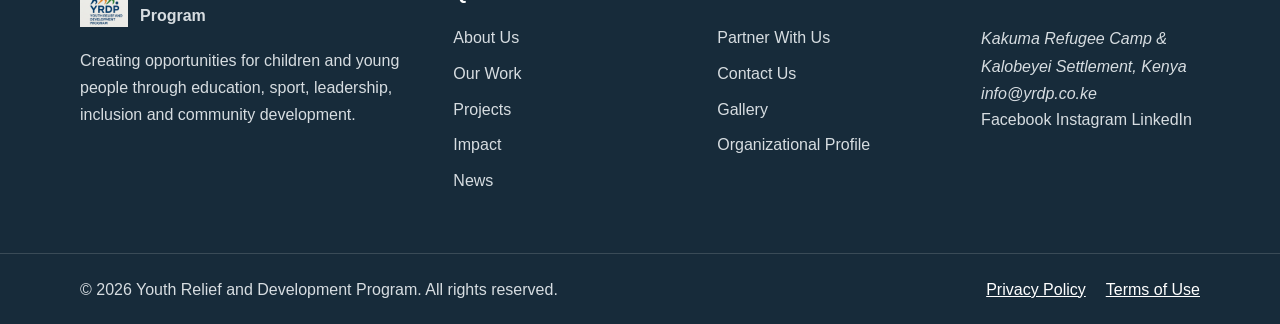
==== commit 1eabf0a3: "Update index.html" ====
--- a/index.html
+++ b/index.html
@@ -223,74 +223,6 @@
     </div>
 
 </section>
-
-
-<!-- ==================== IMPACT STATISTICS ==================== -->
-
-<section class="impact-stats">
-
-    <div class="container">
-
-        <div class="stats-grid">
-
-            <div class="stat-item">
-
-                <span class="stat-number">
-                    150+
-                </span>
-
-                <span class="stat-label">
-                    Children Engaged
-                </span>
-
-            </div>
-
-
-            <div class="stat-item">
-
-                <span class="stat-number">
-                    5
-                </span>
-
-                <span class="stat-label">
-                    Core Approaches
-                </span>
-
-            </div>
-
-
-            <div class="stat-item">
-
-                <span class="stat-number">
-                    2
-                </span>
-
-                <span class="stat-label">
-                    Communities Reached
-                </span>
-
-            </div>
-
-
-            <div class="stat-item">
-
-                <span class="stat-number">
-                    100+
-                </span>
-
-                <span class="stat-label">
-                    Young People Reached
-                </span>
-
-            </div>
-
-        </div>
-
-    </div>
-
-</section>
-
-
 <!-- ==================== WHO WE ARE ==================== -->
 
 <section class="about-preview">
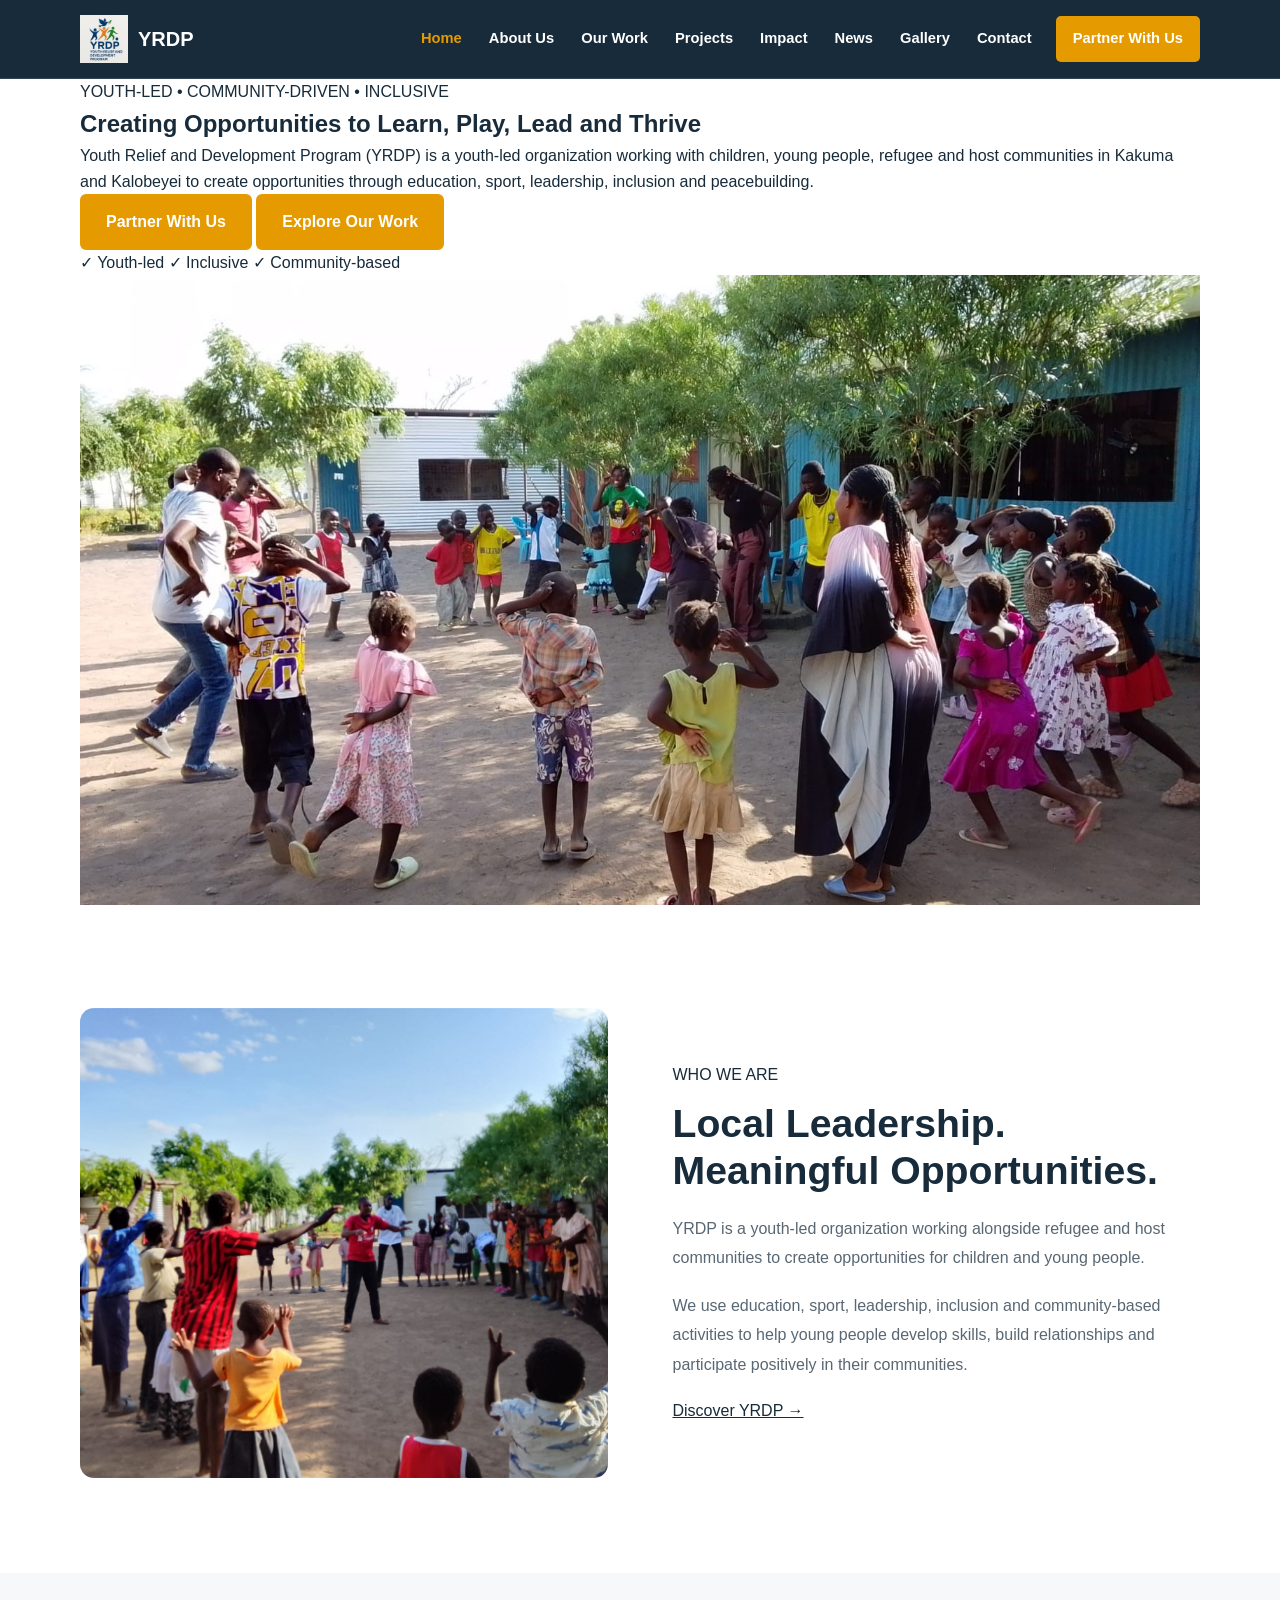
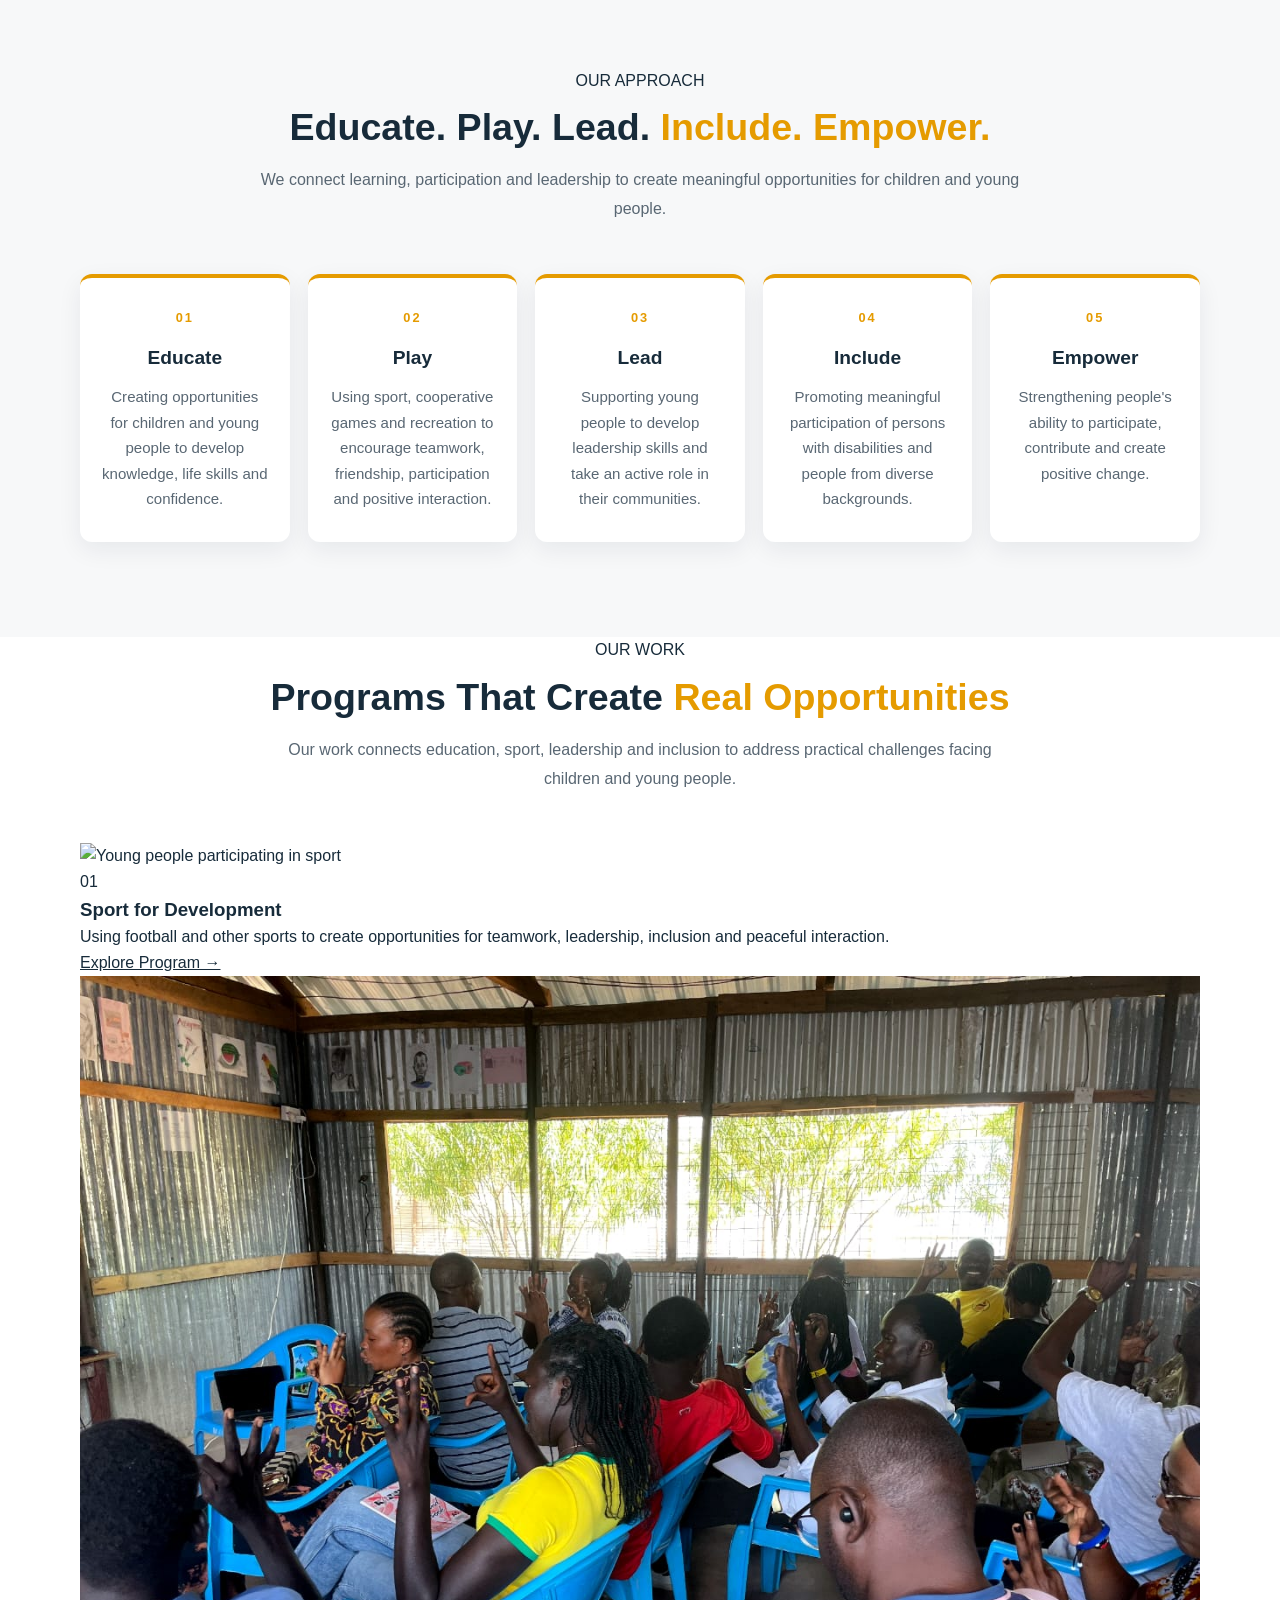
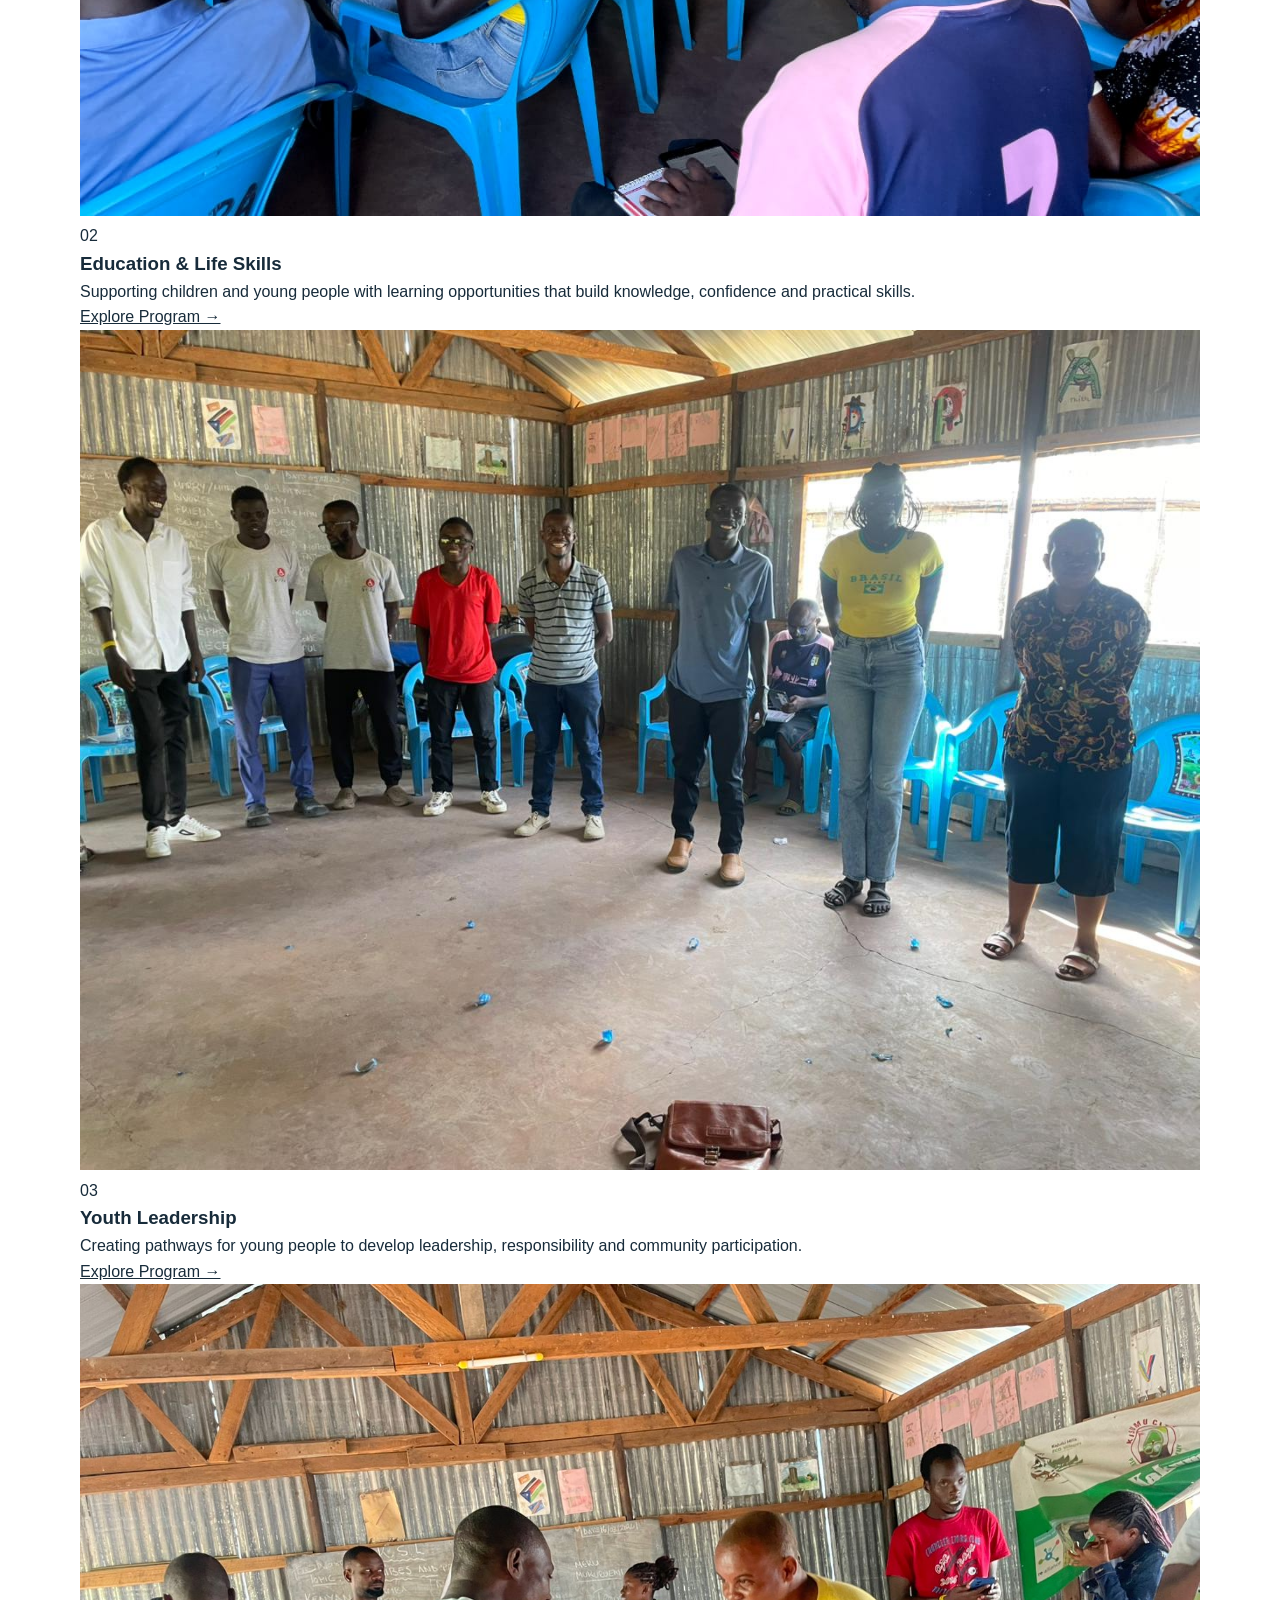
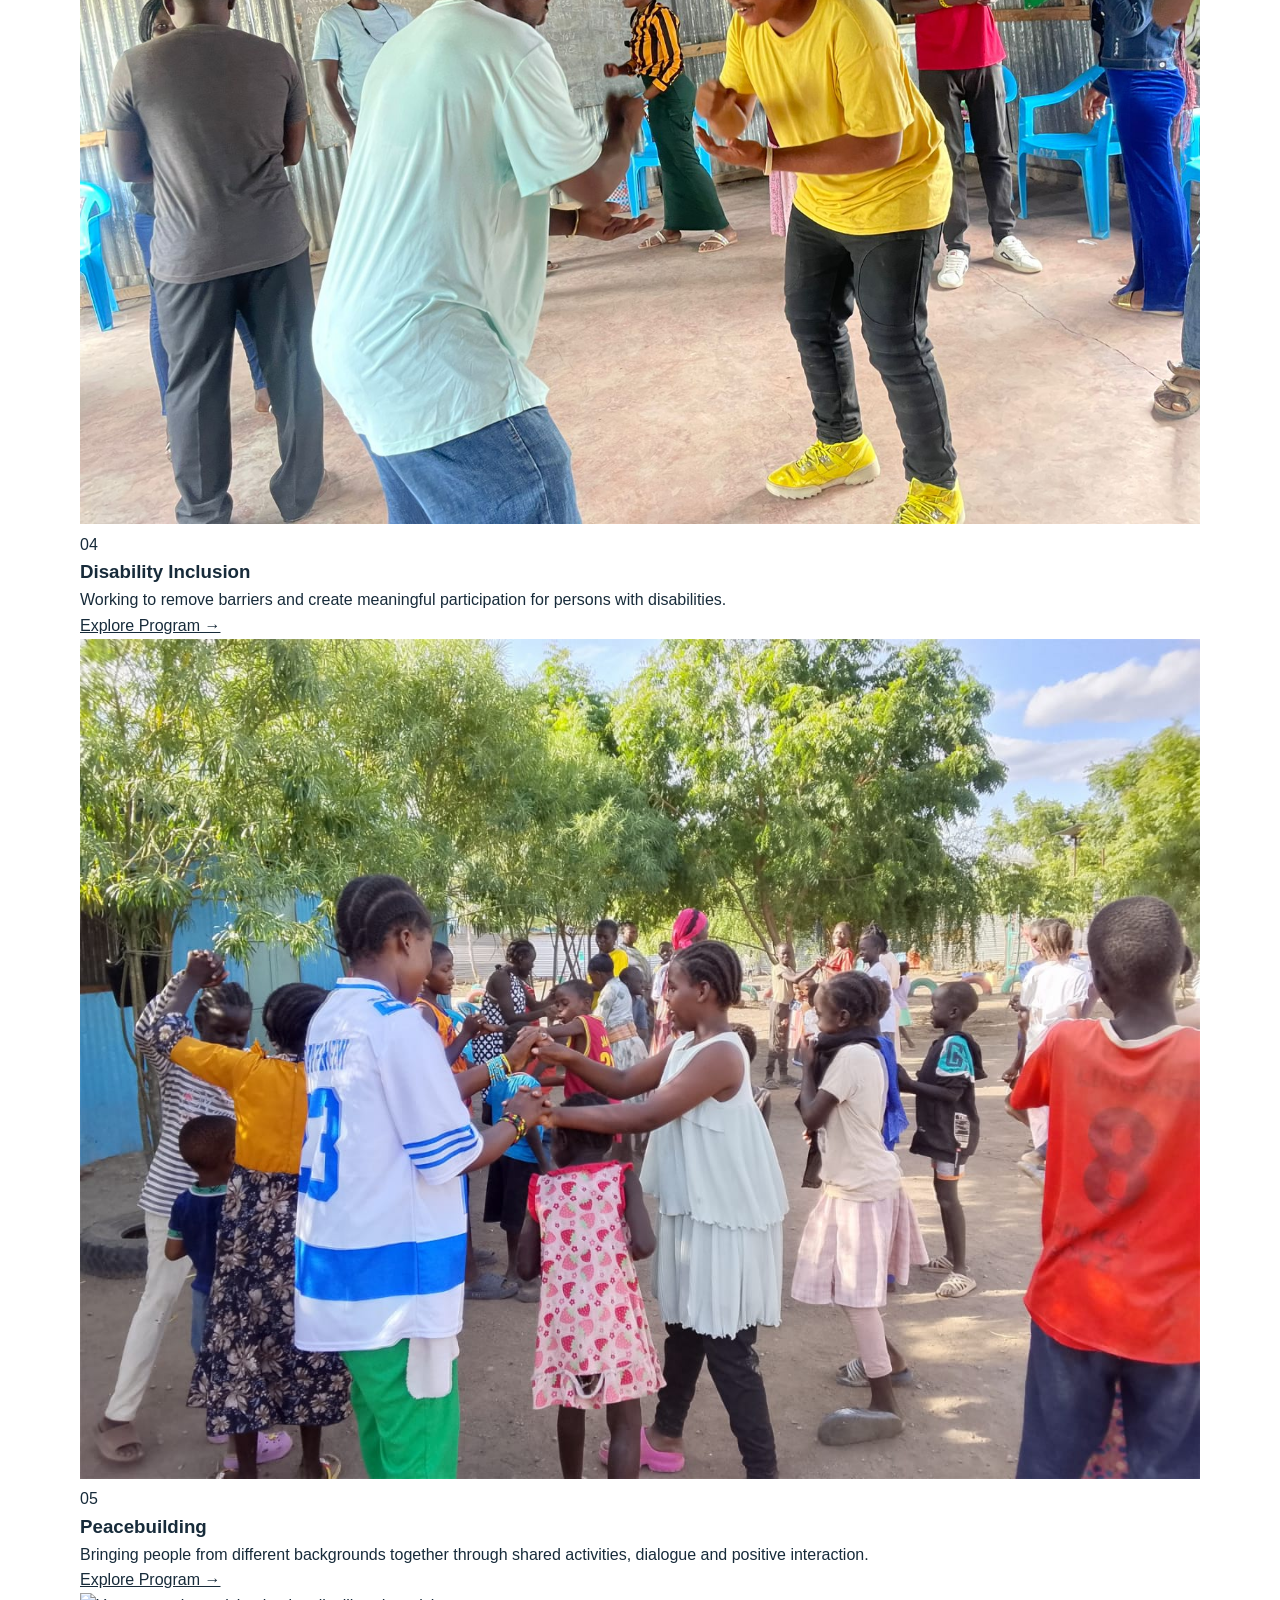
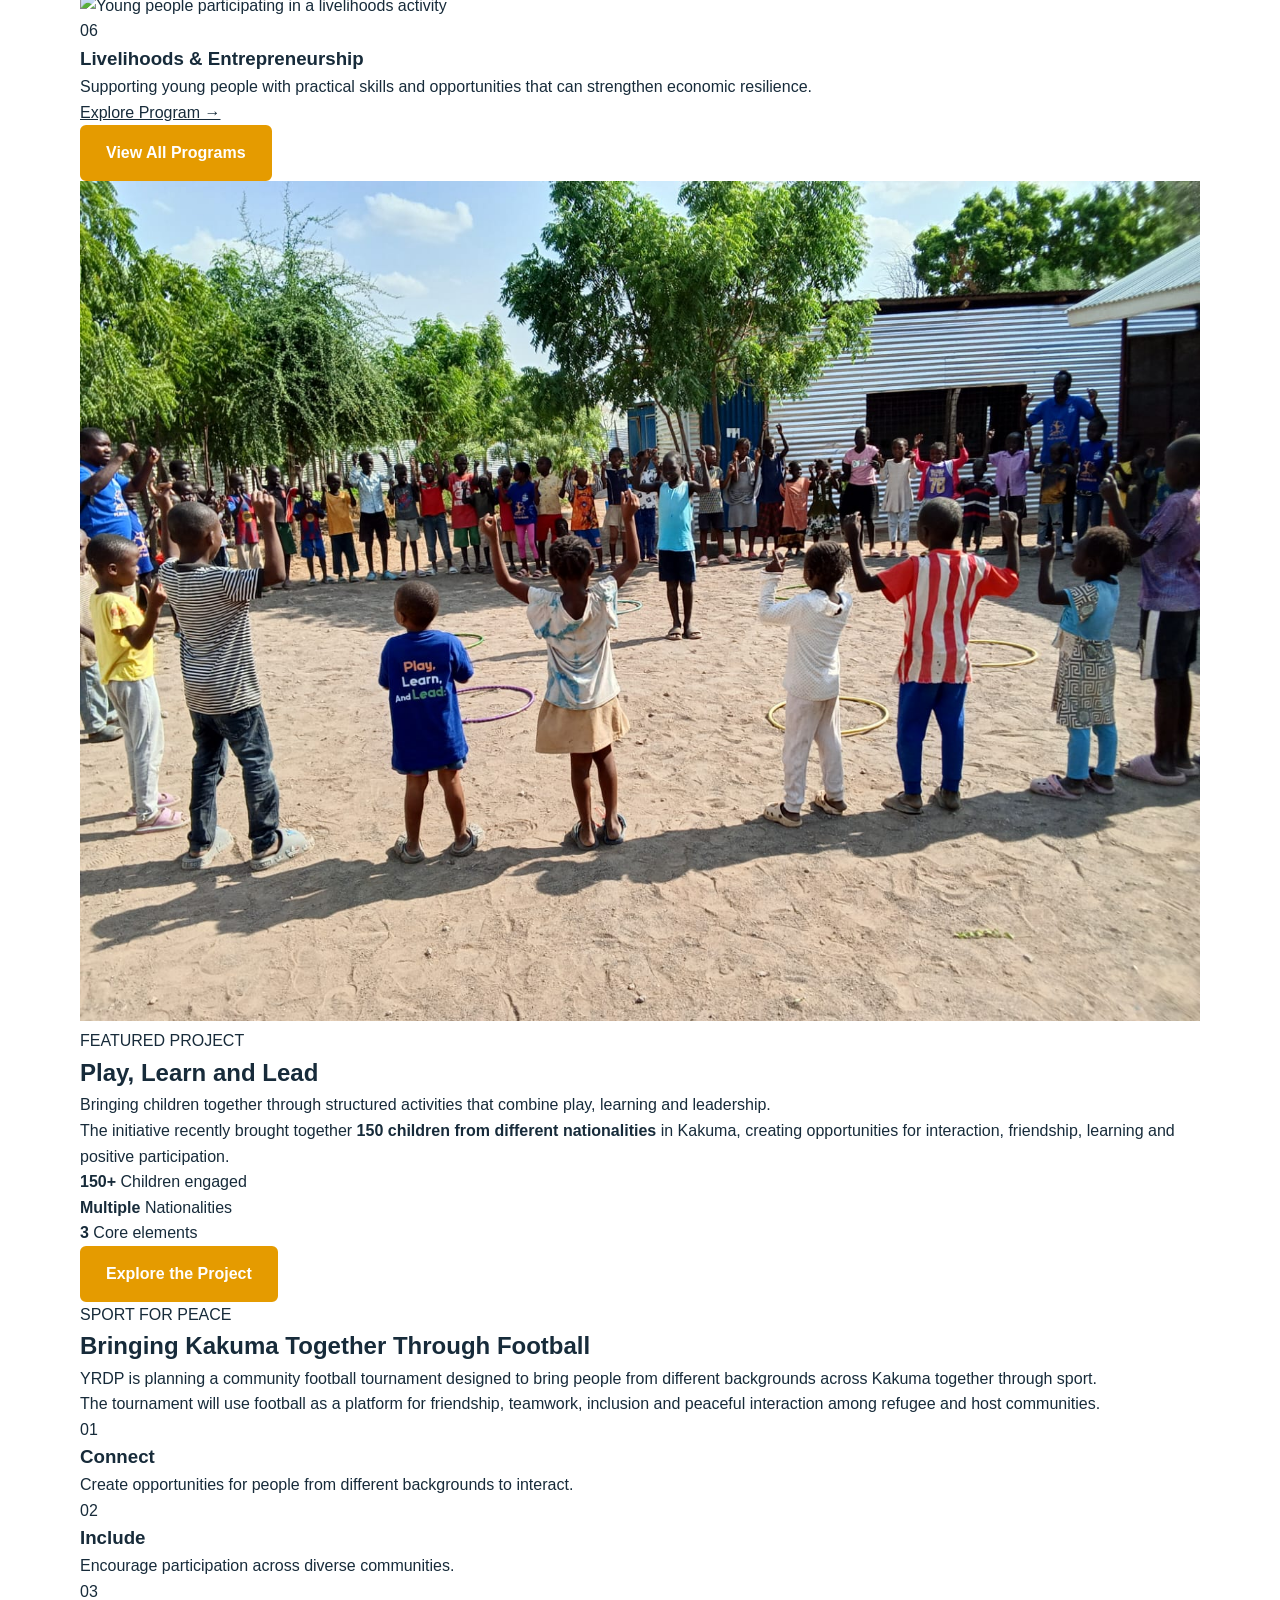
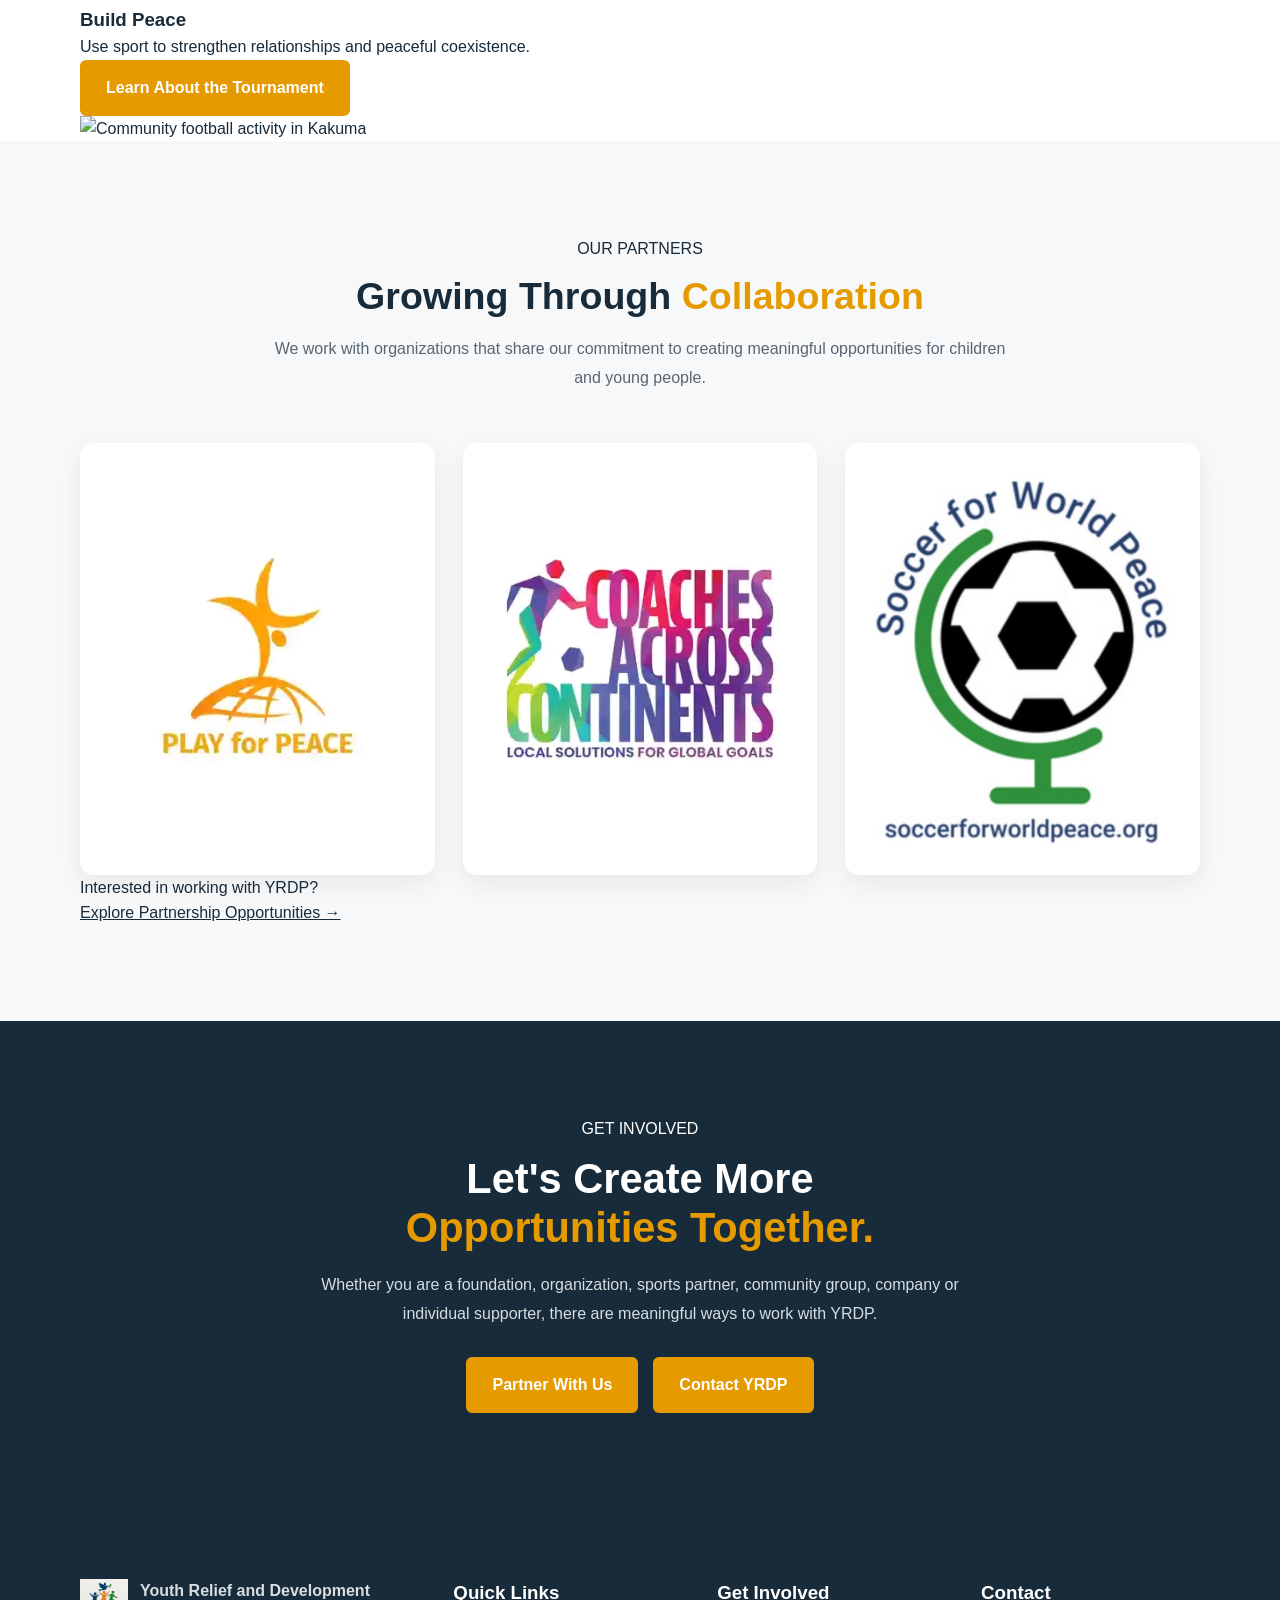
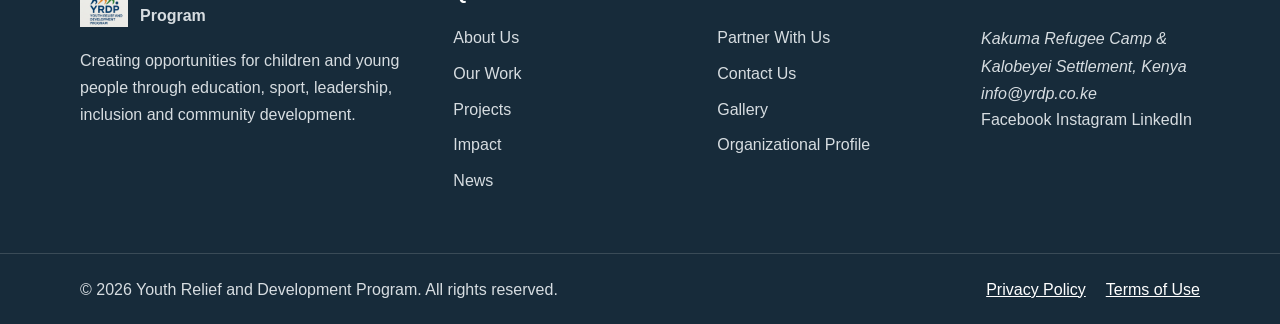
==== commit 12d790ff: "Update index.html" ====
--- a/index.html
+++ b/index.html
@@ -953,7 +953,7 @@
                class="partner-card">
 
                 <img
-                    src="images/partners/playforpeace-logo.png"
+                    src="images/partners/playforpeacelogo.png"
                     alt="Play for Peace"
                     loading="lazy"
                 >
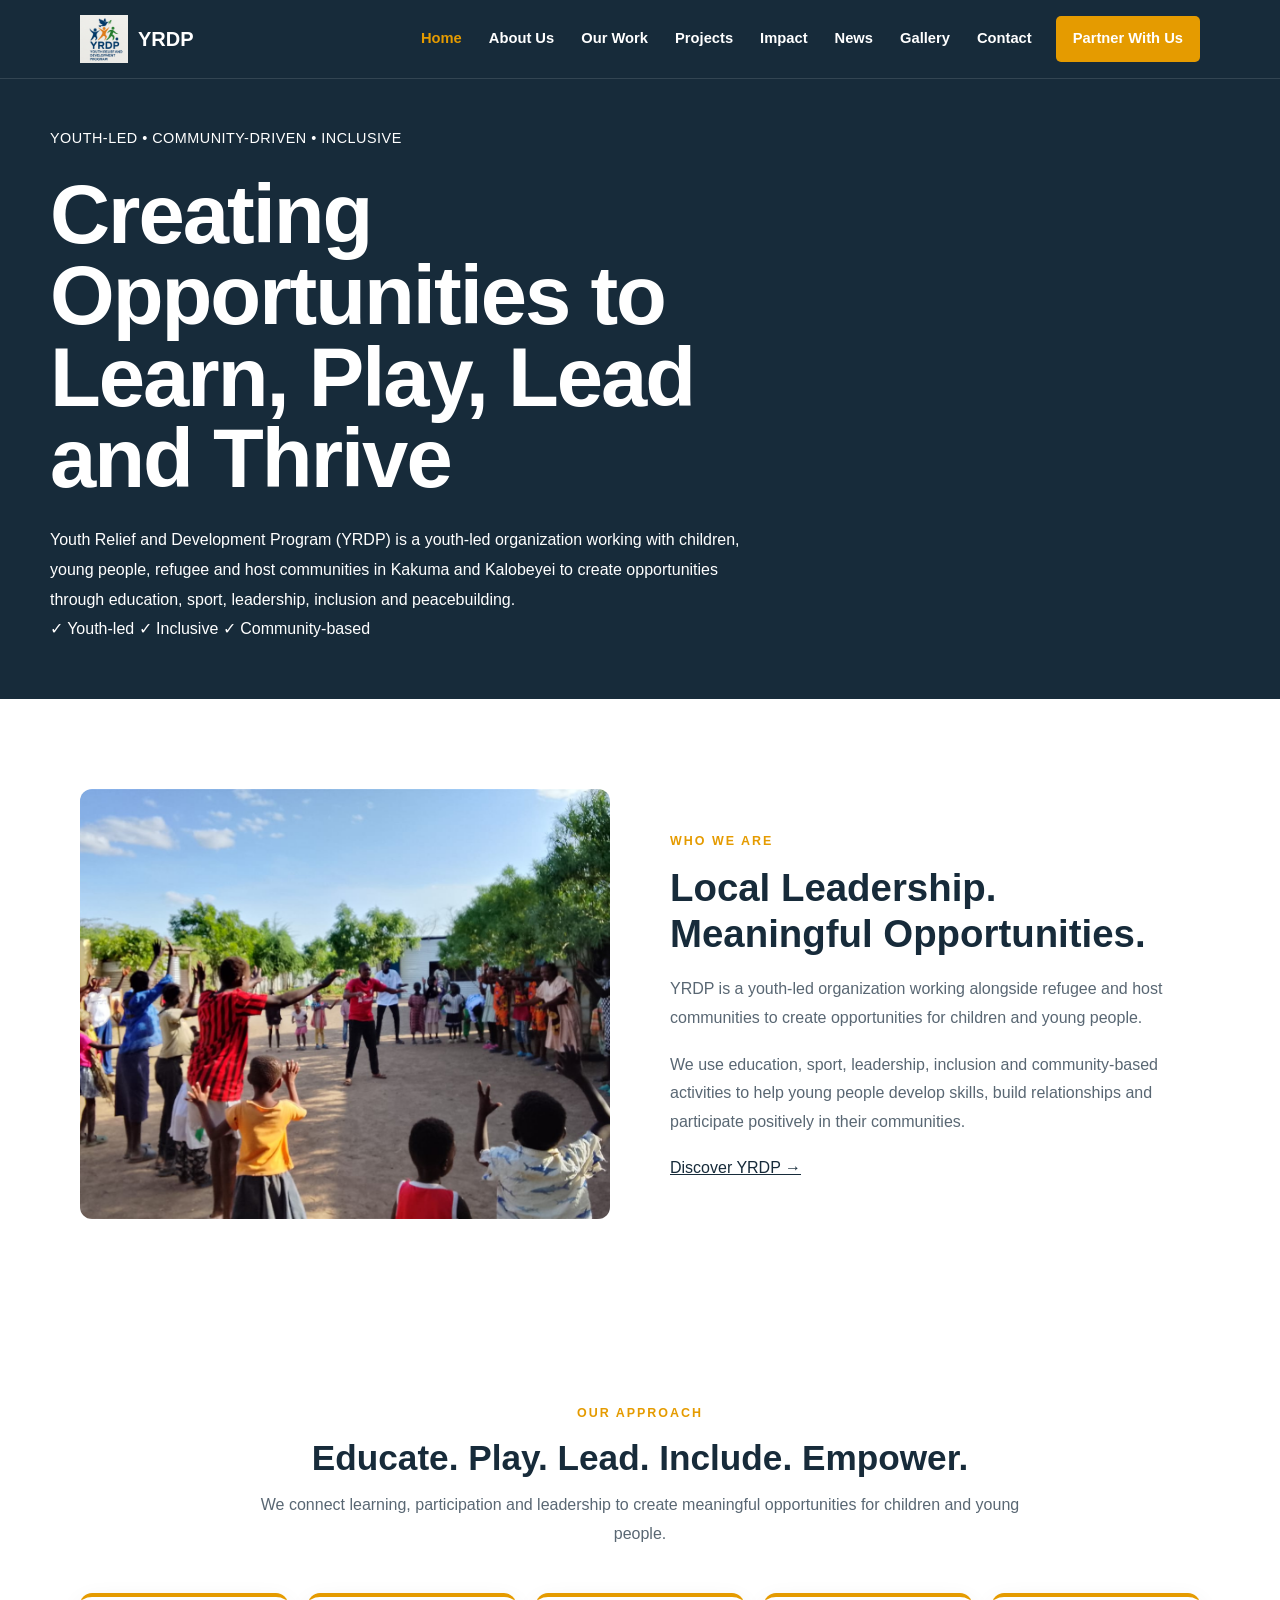
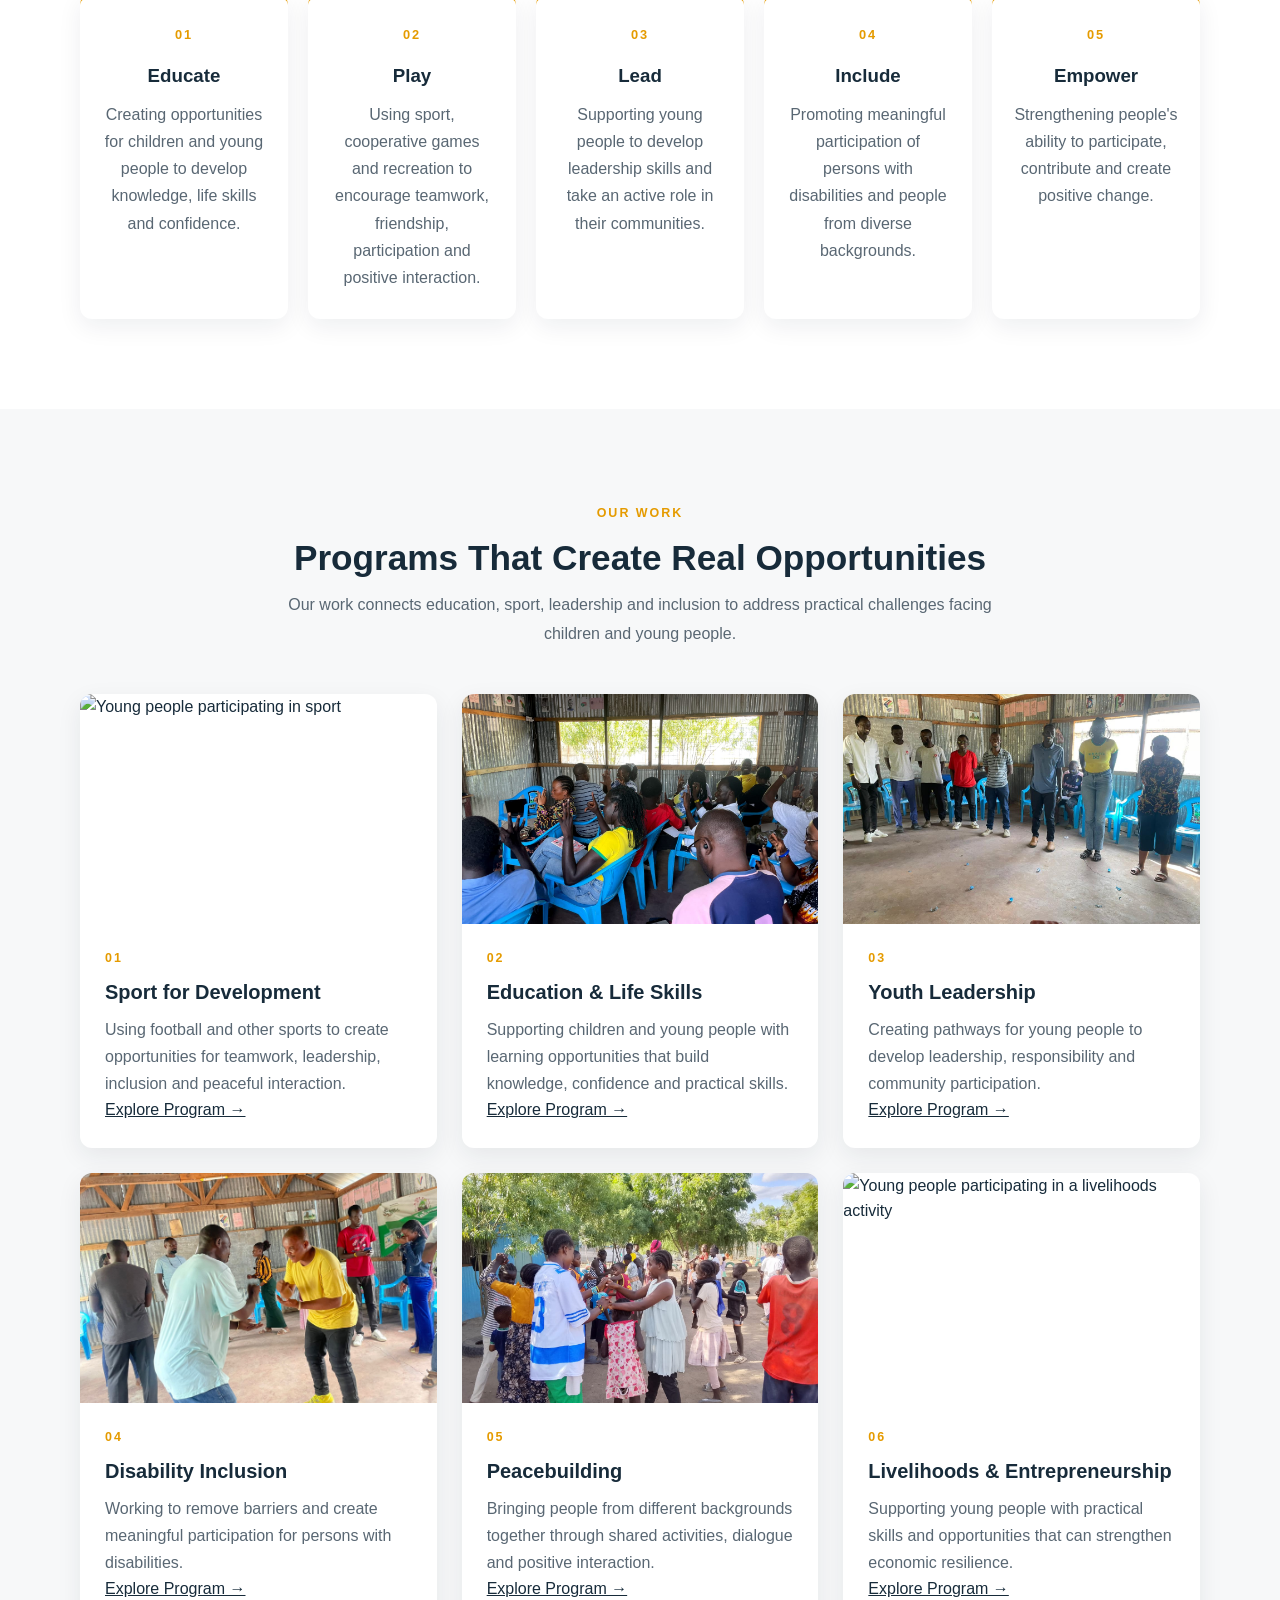
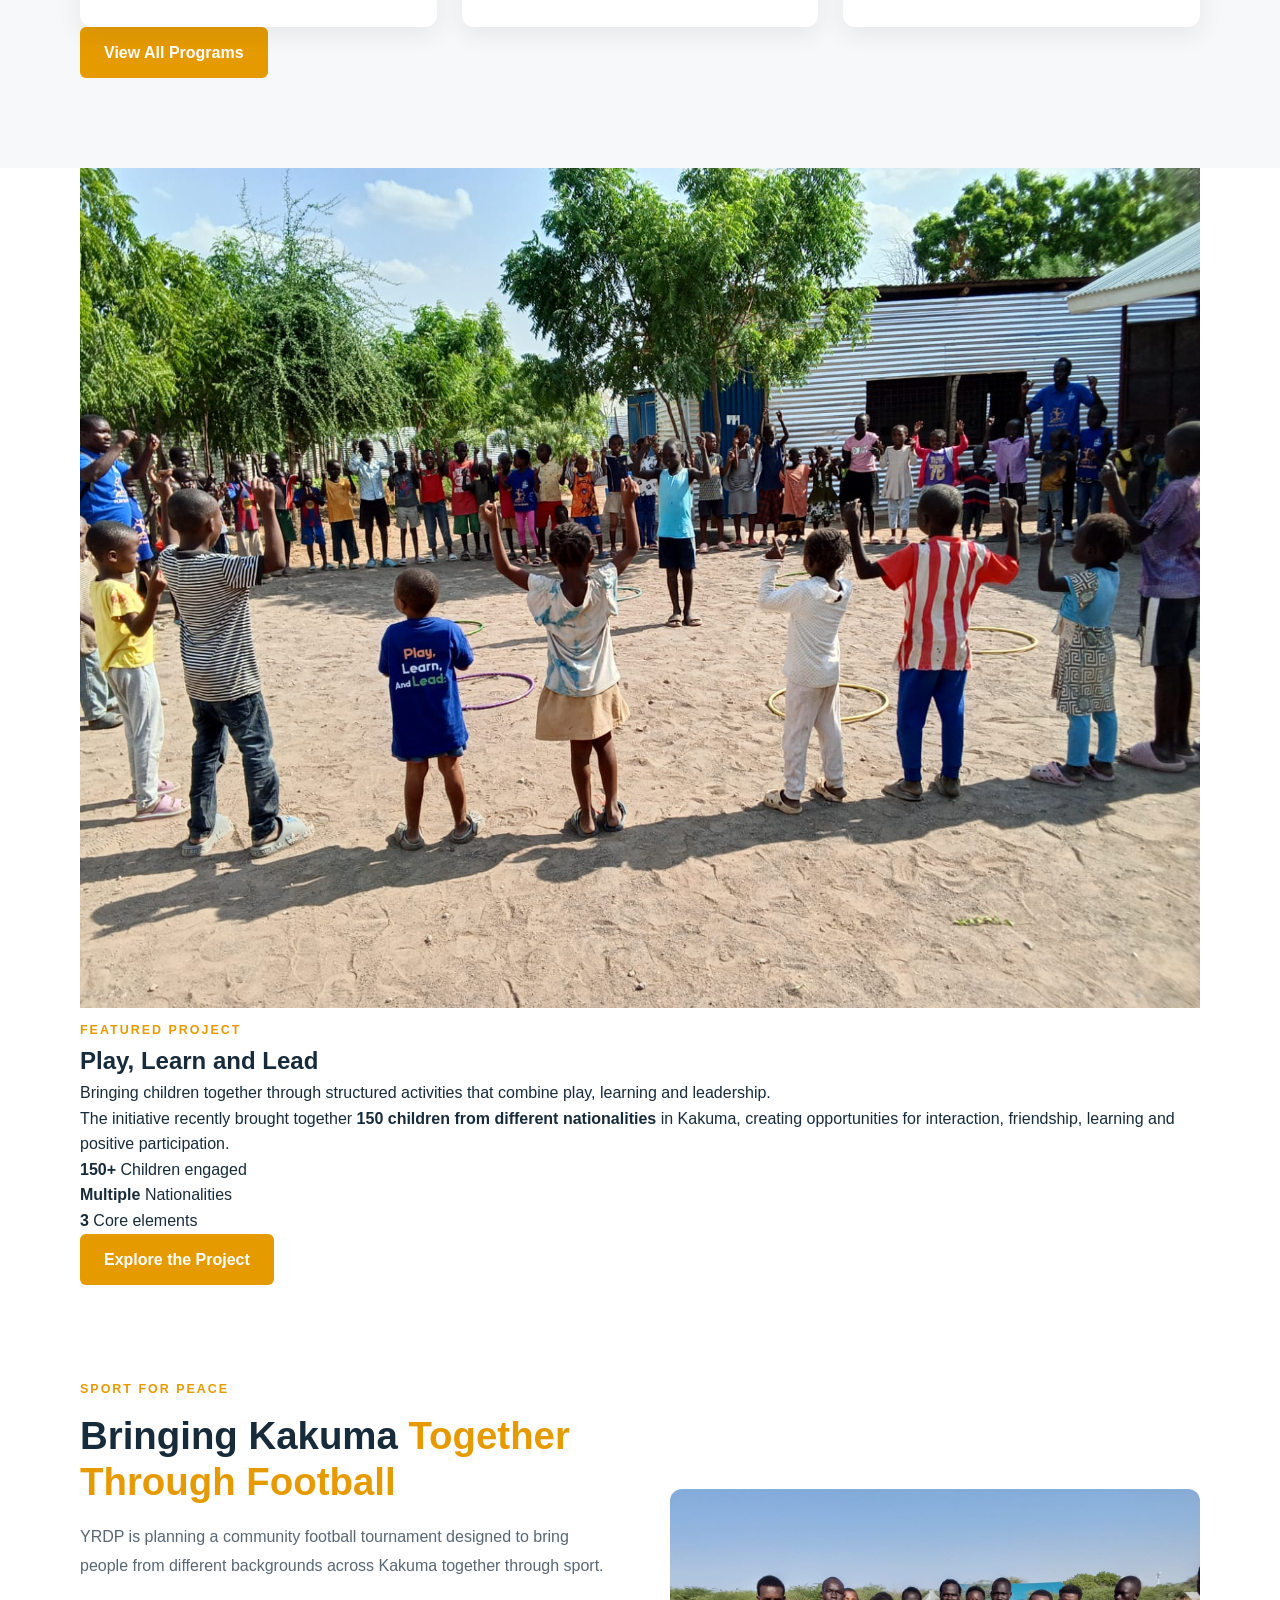
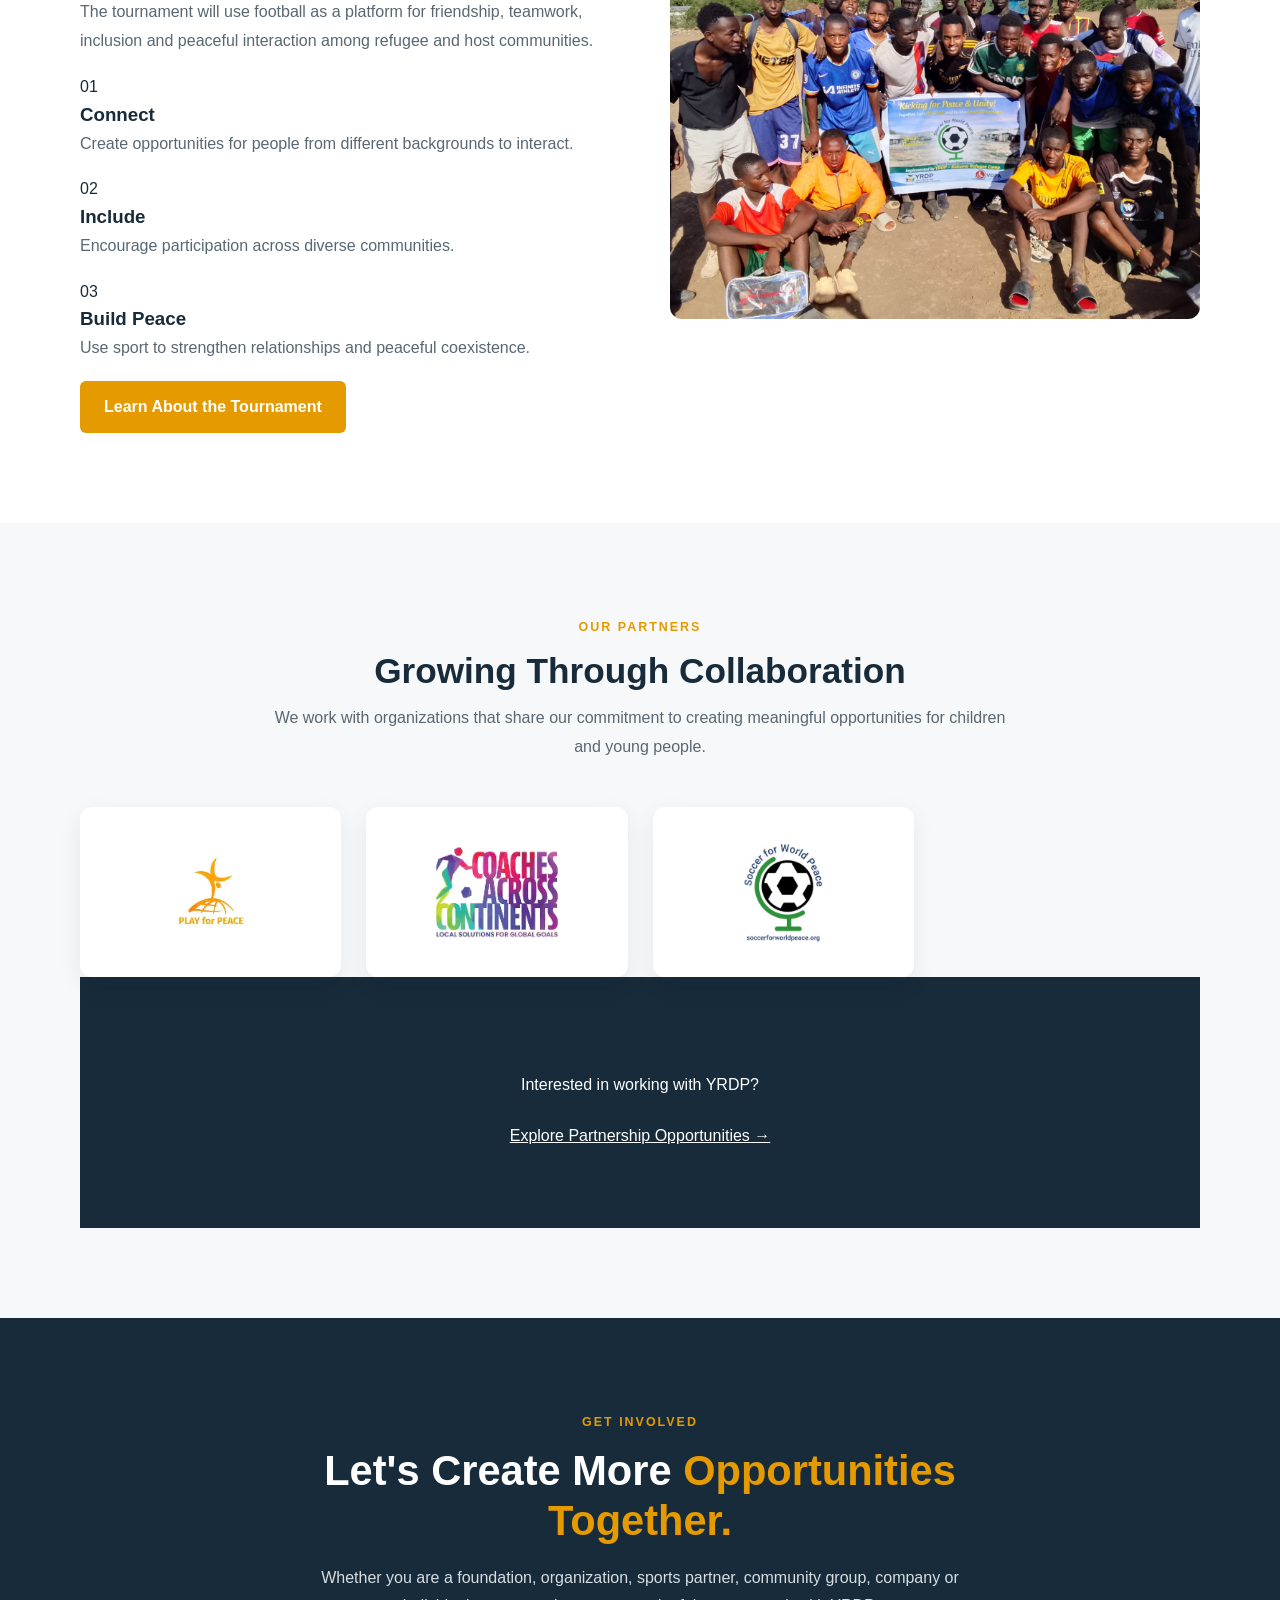
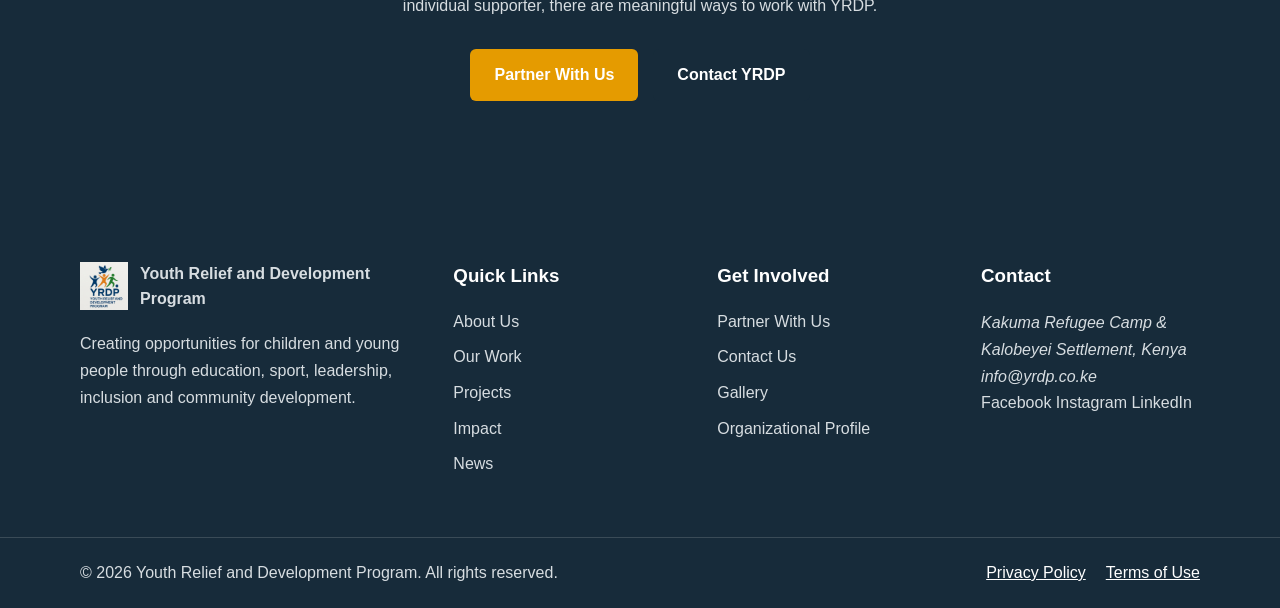
==== commit 954da3af: "Update index.html" ====
--- a/index.html
+++ b/index.html
@@ -909,7 +909,7 @@
         <div class="football-image">
 
             <img
-                src="images/football-tournament.jpg"
+                src="images/sport-peace.jpg"
                 alt="Community football activity in Kakuma"
                 loading="lazy"
             >
--- a/css/style.css
+++ b/css/style.css
@@ -1,6 +1,7 @@
 /* =========================================================
    YRDP WEBSITE — MAIN STYLESHEET
    ========================================================= */
+
 
 /* =========================================================
    1. RESET
@@ -17,7 +18,7 @@
 }
 
 body {
-    font-family: "Poppins", Arial, Helvetica, sans-serif;
+    font-family: Arial, Helvetica, sans-serif;
     line-height: 1.6;
     color: #172b3a;
     background: #ffffff;
@@ -57,53 +58,48 @@
     text-transform: uppercase;
 }
 
+.section-label {
+    display: inline-block;
+    font-size: 0.78rem;
+    font-weight: 700;
+    letter-spacing: 2px;
+    color: #e59b00;
+    text-transform: uppercase;
+}
+
 .section-heading {
     max-width: 760px;
-    margin: 0 auto 50px;
+    margin: 0 auto 45px;
     text-align: center;
 }
 
 .section-heading h2 {
-    margin: 12px 0 16px;
-    font-size: 2.35rem;
+    margin: 12px 0;
+    font-size: 2.2rem;
     line-height: 1.2;
 }
 
-.section-heading h2 span {
-    color: #e59b00;
-}
-
 .section-heading p {
+    line-height: 1.8;
     color: #596773;
-    line-height: 1.8;
 }
 
 .btn {
     display: inline-block;
     padding: 13px 24px;
-    border: 2px solid #e59b00;
+    border: 0;
     border-radius: 6px;
     background: #e59b00;
     color: #ffffff;
     text-decoration: none;
     font-weight: 700;
+    cursor: pointer;
     transition: 0.25s ease;
 }
 
 .btn:hover {
     transform: translateY(-2px);
     opacity: 0.92;
-}
-
-.btn-outline {
-    background: transparent;
-    color: #ffffff;
-    border-color: #ffffff;
-}
-
-.btn-outline:hover {
-    background: #ffffff;
-    color: #172b3a;
 }
 
 
@@ -135,10 +131,10 @@
     display: flex;
     align-items: center;
     gap: 10px;
-    color: #ffffff;
     text-decoration: none;
     font-size: 1.25rem;
     font-weight: 800;
+    color: #ffffff;
 }
 
 .logo img {
@@ -174,15 +170,17 @@
     align-items: center;
     gap: 5px;
     list-style: none;
+    margin: 0;
+    padding: 0;
 }
 
 .nav-links a {
     display: block;
     padding: 10px 11px;
-    color: #ffffff;
     text-decoration: none;
     font-size: 0.92rem;
     font-weight: 600;
+    color: #ffffff;
     border-radius: 5px;
     transition: 0.25s ease;
 }
@@ -210,126 +208,184 @@
    ========================================================= */
 
 .page-hero {
-    padding: 95px 0;
+    padding: 90px 0;
     background: #172b3a;
     color: #ffffff;
 }
 
 .page-hero h1 {
     max-width: 850px;
-    margin: 12px 0 20px;
-    color: #ffffff;
-    font-size: clamp(2.5rem, 5vw, 4.2rem);
-    line-height: 1.08;
-    letter-spacing: -1.5px;
+    margin: 12px 0 18px;
+    font-size: clamp(2.2rem, 5vw, 4rem);
+    line-height: 1.1;
+    color: #ffffff;
 }
 
 .page-hero h1 span {
-    display: block;
-    color: #e59b00;
+    color: #ffffff;
 }
 
 .page-hero p {
-    max-width: 730px;
-    color: #ffffff;
+    max-width: 760px;
     font-size: 1.05rem;
     line-height: 1.8;
-}
-
-
-/* =========================================================
-   5. ABOUT — WHO WE ARE
-   ========================================================= */
-
-.about-preview {
-    padding: 95px 0;
-    background: #ffffff;
+    color: #ffffff;
+}
+
+.page-hero .section-tag,
+.page-hero .section-label {
+    color: #e59b00;
+}
+
+
+/* =========================================================
+   5. HOME HERO
+   ========================================================= */
+
+.hero {
+    width: 100%;
+    min-height: 620px;
+    background: #172b3a !important;
+    color: #ffffff !important;
+    display: flex;
+    align-items: center;
+    position: relative;
+    overflow: hidden;
+}
+
+.hero .container {
+    width: min(1180px, 94%);
+    margin: 0 auto;
+}
+
+.hero-container {
+    display: block;
+}
+
+.hero-content {
+    max-width: 720px;
+    padding: 40px 0 50px;
+}
+
+.hero-label {
+    display: block;
+    margin-bottom: 24px;
+    color: #ffffff !important;
+    font-size: 0.9rem;
+    font-weight: 400;
+    letter-spacing: 0.5px;
+    text-transform: uppercase;
+}
+
+.hero h1 {
+    margin: 0 0 25px;
+    max-width: 700px;
+    color: #ffffff !important;
+    font-size: clamp(3.5rem, 7vw, 5.2rem);
+    font-weight: 700;
+    line-height: 0.98;
+    letter-spacing: -2px;
+}
+
+.hero h1 span {
+    color: #ffffff !important;
+}
+
+.hero p {
+    max-width: 700px;
+    margin: 0;
+    color: #ffffff !important;
+    font-size: 1rem;
+    font-weight: 400;
+    line-height: 1.9;
+}
+
+.hero-actions {
+    display: none;
+}
+
+.hero-image {
+    display: none;
+}
+
+
+/* =========================================================
+   6. ABOUT
+   ========================================================= */
+
+.about-section {
+    padding: 90px 0;
 }
 
 .about-grid {
     display: grid;
     grid-template-columns: 1fr 1fr;
-    gap: 65px;
+    gap: 60px;
     align-items: center;
 }
 
 .about-image {
     overflow: hidden;
-    border-radius: 14px;
+    border-radius: 12px;
 }
 
 .about-image img {
     display: block;
     width: 100%;
-    height: 470px;
+    height: 430px;
     object-fit: cover;
 }
 
 .about-content h2 {
-    margin: 12px 0 20px;
-    font-size: 2.45rem;
+    margin: 12px 0 18px;
+    font-size: 2.4rem;
     line-height: 1.2;
 }
 
 .about-content p {
     margin-bottom: 18px;
+    line-height: 1.8;
     color: #596773;
-    line-height: 1.85;
-}
-
-
-/* =========================================================
-   6. MISSION & VISION
-   ========================================================= */
-
-.mission-vision-section {
-    padding: 90px 0;
-    background: #f7f8f9;
-}
-
-.mission-vision-grid {
+}
+
+
+/* =========================================================
+   7. ABOUT PAGE
+   ========================================================= */
+
+.about-preview {
+    padding: 90px 0;
+    background: #ffffff;
+}
+
+.about-highlights {
     display: grid;
     grid-template-columns: repeat(2, 1fr);
-    gap: 30px;
-}
-
-.mission-vision-card {
-    position: relative;
-    padding: 40px;
-    background: #ffffff;
-    border-radius: 14px;
-    border-top: 4px solid #e59b00;
-    box-shadow: 0 8px 25px rgba(20, 35, 51, 0.07);
-}
-
-.card-number {
-    display: block;
-    margin-bottom: 15px;
-    color: #e59b00;
-    font-size: 0.78rem;
-    font-weight: 700;
-    letter-spacing: 2px;
-}
-
-.mission-vision-card h2 {
-    margin: 12px 0 15px;
-    font-size: 1.8rem;
-    line-height: 1.25;
-}
-
-.mission-vision-card p {
+    gap: 20px;
+    margin-top: 30px;
+}
+
+.highlight {
+    padding: 25px;
+    background: #f7f8f9;
+    border-radius: 10px;
+    border-left: 4px solid #e59b00;
+}
+
+.highlight h3 {
+    margin-bottom: 10px;
+    color: #172b3a;
+}
+
+.highlight p {
+    margin: 0;
     color: #596773;
-    line-height: 1.8;
-}
-
-
-/* =========================================================
-   7. CORE VALUES
-   ========================================================= */
+    line-height: 1.7;
+}
 
 .values-section {
-    padding: 95px 0;
-    background: #ffffff;
+    padding: 90px 0;
+    background: #f7f8f9;
 }
 
 .values-grid {
@@ -339,235 +395,800 @@
 }
 
 .value-card {
-    padding: 32px;
+    padding: 30px;
     background: #ffffff;
     border-radius: 12px;
+    box-shadow: 0 8px 25px rgba(20, 35, 51, 0.07);
     border-top: 4px solid #e59b00;
+}
+
+.value-card h3 {
+    margin-bottom: 12px;
+    color: #172b3a;
+}
+
+.value-card p {
+    margin: 0;
+    color: #596773;
+    line-height: 1.7;
+}
+
+.approach-section {
+    padding: 90px 0;
+    background: #ffffff;
+}
+
+.approach-grid {
+    display: grid;
+    grid-template-columns: repeat(5, 1fr);
+    gap: 20px;
+}
+
+.approach-card {
+    padding: 28px 22px;
+    background: #ffffff;
+    border-radius: 12px;
     box-shadow: 0 8px 25px rgba(20, 35, 51, 0.07);
-    transition: 0.25s ease;
-}
-
-.value-card:hover {
-    transform: translateY(-4px);
-}
-
-.value-number {
-    display: block;
-    margin-bottom: 16px;
+    text-align: center;
+    border-top: 4px solid #e59b00;
+}
+
+.approach-icon {
+    margin-bottom: 15px;
+    font-size: 0.8rem;
+    font-weight: 700;
+    letter-spacing: 2px;
     color: #e59b00;
+}
+
+.approach-card h3 {
+    margin-bottom: 10px;
+    color: #172b3a;
+}
+
+.approach-card p {
+    margin: 0;
+    color: #596773;
+    line-height: 1.7;
+}
+
+
+/* =========================================================
+   8. PROGRAMS / OUR WORK
+   ========================================================= */
+
+.programs-section {
+    padding: 90px 0;
+    background: #f7f8f9;
+}
+
+.programs-grid {
+    display: grid;
+    grid-template-columns: repeat(3, 1fr);
+    gap: 25px;
+}
+
+.program-card {
+    position: relative;
+    overflow: hidden;
+    background: #ffffff;
+    border-radius: 12px;
+    box-shadow: 0 8px 25px rgba(20, 35, 51, 0.08);
+    transition: transform 0.25s ease, box-shadow 0.25s ease;
+}
+
+.program-card:hover {
+    transform: translateY(-5px);
+    box-shadow: 0 14px 32px rgba(20, 35, 51, 0.12);
+}
+
+.program-card img {
+    display: block;
+    width: 100%;
+    height: 230px;
+    object-fit: cover;
+}
+
+.program-card-content,
+.program-content {
+    padding: 25px;
+}
+
+.program-number {
+    display: block;
+    margin-bottom: 10px;
     font-size: 0.78rem;
     font-weight: 700;
     letter-spacing: 2px;
-}
-
-.value-card h3 {
+    color: #e59b00;
+}
+
+.program-card h3 {
     margin-bottom: 10px;
+    color: #172b3a;
     font-size: 1.25rem;
-}
-
-.value-card p {
+    line-height: 1.35;
+}
+
+.program-card p {
     color: #596773;
-    line-height: 1.75;
-}
-
-
-/* =========================================================
-   8. OUR APPROACH
-   ========================================================= */
-
-.approach-section {
-    padding: 95px 0;
+    line-height: 1.7;
+}
+
+
+/* =========================================================
+   9. OUR WORK INTRO
+   ========================================================= */
+
+.work-intro {
+    padding: 90px 0;
+    background: #ffffff;
+}
+
+.work-intro .section-heading {
+    margin-bottom: 0;
+}
+
+.work-intro .section-heading h2 {
+    color: #172b3a;
+}
+
+
+/* =========================================================
+   10. BENEFICIARIES
+   ========================================================= */
+
+.beneficiaries-section {
+    padding: 90px 0;
+    background: #ffffff;
+}
+
+.beneficiary-list {
+    display: grid;
+    grid-template-columns: repeat(4, 1fr);
+    gap: 20px;
+}
+
+.beneficiary-item {
+    padding: 28px 22px;
     background: #f7f8f9;
-}
-
-.approach-grid {
-    display: grid;
-    grid-template-columns: repeat(5, 1fr);
-    gap: 18px;
-}
-
-.approach-card {
-    padding: 30px 22px;
-    background: #ffffff;
     border-radius: 12px;
     border-top: 4px solid #e59b00;
+}
+
+.beneficiary-item h3 {
+    margin-bottom: 10px;
+    color: #172b3a;
+    font-size: 1.1rem;
+}
+
+.beneficiary-item p {
+    margin: 0;
+    color: #596773;
+    line-height: 1.7;
+}
+
+
+/* =========================================================
+   11. LOCATION
+   ========================================================= */
+
+.location-section {
+    padding: 90px 0;
+    background: #f7f8f9;
+}
+
+.location-content {
+    max-width: 800px;
+}
+
+.location-content h2 {
+    margin: 12px 0 18px;
+    color: #172b3a;
+    font-size: 2.2rem;
+    line-height: 1.25;
+}
+
+.location-content p {
+    max-width: 700px;
+    margin: 0;
+    color: #596773;
+    line-height: 1.8;
+}
+
+
+/* =========================================================
+   12. PROJECTS
+   ========================================================= */
+
+.projects-section {
+    padding: 90px 0;
+}
+
+.projects-grid {
+    display: grid;
+    grid-template-columns: repeat(2, 1fr);
+    gap: 30px;
+}
+
+.project-card {
+    padding: 30px;
+    background: #ffffff;
+    border-radius: 12px;
+    box-shadow: 0 8px 25px rgba(20, 35, 51, 0.08);
+    border-left: 4px solid #e59b00;
+}
+
+.project-card h3 {
+    margin-bottom: 12px;
+}
+
+.project-card p {
+    color: #596773;
+    line-height: 1.7;
+}
+
+
+/* =========================================================
+   13. IMPACT — OVERVIEW
+   ========================================================= */
+
+.impact-overview {
+    padding: 90px 0;
+    background: #ffffff;
+}
+
+.impact-grid {
+    display: grid;
+    grid-template-columns: repeat(3, 1fr);
+    gap: 25px;
+}
+
+.impact-card {
+    padding: 35px 25px;
+    text-align: center;
+    background: #ffffff;
+    border-radius: 12px;
     box-shadow: 0 8px 25px rgba(20, 35, 51, 0.07);
+    border-top: 4px solid #e59b00;
+    transition: transform 0.25s ease, box-shadow 0.25s ease;
+}
+
+.impact-card:hover {
+    transform: translateY(-5px);
+    box-shadow: 0 14px 32px rgba(20, 35, 51, 0.12);
+}
+
+.impact-card h3 {
+    margin-bottom: 8px;
+    font-size: 2.4rem;
+    line-height: 1;
+    color: #e59b00;
+}
+
+.impact-card p {
+    color: #596773;
+    line-height: 1.6;
+}
+
+
+/* =========================================================
+   14. IMPACT — STORY
+   ========================================================= */
+
+.story-section {
+    padding: 90px 0;
+    background: #f7f8f9;
+}
+
+.story-grid {
+    display: grid;
+    grid-template-columns: 1fr 1fr;
+    gap: 60px;
+    align-items: center;
+}
+
+.story-image {
+    overflow: hidden;
+    border-radius: 14px;
+}
+
+.story-image img {
+    display: block;
+    width: 100%;
+    height: 450px;
+    object-fit: cover;
+}
+
+.story-content h2 {
+    margin: 12px 0 20px;
+    font-size: 2.4rem;
+    line-height: 1.2;
+    color: #172b3a;
+}
+
+.story-content > p {
+    margin-bottom: 18px;
+    color: #596773;
+    line-height: 1.8;
+}
+
+.story-highlight {
+    margin-top: 25px;
+    padding: 24px;
+    background: #ffffff;
+    border-left: 4px solid #e59b00;
+    border-radius: 8px;
+}
+
+.story-highlight strong {
+    display: block;
+    margin-bottom: 8px;
+    color: #172b3a;
+    font-size: 1.05rem;
+}
+
+.story-highlight p {
+    margin: 0;
+    color: #596773;
+    line-height: 1.7;
+}
+
+
+/* =========================================================
+   15. IMPACT — RESULTS
+   ========================================================= */
+
+.results-section {
+    padding: 90px 0;
+    background: #ffffff;
+}
+
+.results-grid {
+    display: grid;
+    grid-template-columns: repeat(3, 1fr);
+    gap: 25px;
+}
+
+.result-item {
+    padding: 30px;
+    background: #f7f8f9;
+    border-radius: 12px;
+    border-left: 4px solid #e59b00;
+    transition: transform 0.25s ease, box-shadow 0.25s ease;
+}
+
+.result-item:hover {
+    transform: translateY(-4px);
+    box-shadow: 0 10px 25px rgba(20, 35, 51, 0.08);
+}
+
+.result-number {
+    display: inline-block;
+    margin-bottom: 15px;
+    font-size: 0.78rem;
+    font-weight: 700;
+    letter-spacing: 2px;
+    color: #e59b00;
+}
+
+.result-item h3 {
+    margin-bottom: 10px;
+    font-size: 1.3rem;
+    color: #172b3a;
+}
+
+.result-item p {
+    margin: 0;
+    color: #596773;
+    line-height: 1.7;
+}
+
+
+/* =========================================================
+   16. IMPACT — MEASUREMENT
+   ========================================================= */
+
+.measurement-section {
+    padding: 90px 0;
+    background: #f7f8f9;
+}
+
+.measurement-content {
+    max-width: 900px;
+    margin: 0 auto;
+}
+
+.measurement-content h2 {
+    margin: 12px 0 18px;
+    font-size: 2.4rem;
+    line-height: 1.2;
+    color: #172b3a;
+}
+
+.measurement-content > p {
+    max-width: 800px;
+    margin-bottom: 18px;
+    color: #596773;
+    line-height: 1.8;
+}
+
+.measurement-points {
+    display: grid;
+    grid-template-columns: repeat(3, 1fr);
+    gap: 20px;
+    margin-top: 35px;
+}
+
+.measurement-point {
+    display: flex;
+    gap: 15px;
+    padding: 25px;
+    background: #ffffff;
+    border-radius: 12px;
+    box-shadow: 0 8px 25px rgba(20, 35, 51, 0.06);
+}
+
+.measurement-point > span {
+    flex-shrink: 0;
+    font-size: 0.78rem;
+    font-weight: 700;
+    letter-spacing: 1px;
+    color: #e59b00;
+}
+
+.measurement-point h3 {
+    margin-bottom: 8px;
+    color: #172b3a;
+    font-size: 1.05rem;
+}
+
+.measurement-point p {
+    margin: 0;
+    color: #596773;
+    font-size: 0.92rem;
+    line-height: 1.6;
+}
+
+
+/* =========================================================
+   17. IMPACT — CTA
+   ========================================================= */
+
+.impact-cta {
+    padding: 90px 0;
+    background: #172b3a;
+    color: #ffffff;
+}
+
+.impact-cta-content {
+    max-width: 800px;
+}
+
+.impact-cta .section-tag {
+    color: #e59b00;
+}
+
+.impact-cta h2 {
+    margin: 12px 0 18px;
+    font-size: 2.6rem;
+    line-height: 1.2;
+    color: #ffffff;
+}
+
+.impact-cta p {
+    max-width: 700px;
+    margin-bottom: 28px;
+    color: #d7dde1;
+    line-height: 1.8;
+}
+
+.impact-cta-actions {
+    display: flex;
+    align-items: center;
+    gap: 25px;
+}
+
+.impact-text-link {
+    color: #ffffff;
+    text-decoration: none;
+    font-weight: 700;
+    transition: 0.25s ease;
+}
+
+.impact-text-link:hover {
+    color: #e59b00;
+}
+
+
+/* =========================================================
+   18. NEWS
+   ========================================================= */
+
+.news-section {
+    padding: 90px 0;
+}
+
+.news-grid {
+    display: grid;
+    grid-template-columns: repeat(3, 1fr);
+    gap: 25px;
+}
+
+.news-card {
+    overflow: hidden;
+    background: #ffffff;
+    border-radius: 12px;
+    box-shadow: 0 8px 25px rgba(20, 35, 51, 0.08);
+}
+
+.news-card img {
+    display: block;
+    width: 100%;
+    height: 230px;
+    object-fit: cover;
+}
+
+.news-card-content {
+    padding: 25px;
+}
+
+.news-card h3 {
+    margin-bottom: 10px;
+}
+
+.news-card p {
+    color: #596773;
+    line-height: 1.7;
+}
+
+
+/* =========================================================
+   19. GALLERY
+   ========================================================= */
+
+.gallery-section {
+    display: block;
+    width: 100%;
+    padding: 80px 0;
+    background: #ffffff;
+}
+
+.gallery-grid {
+    display: grid;
+    grid-template-columns: repeat(3, minmax(0, 1fr));
+    gap: 25px;
+    width: 100%;
+}
+
+.gallery-item {
+    display: block;
+    width: 100%;
+    margin: 0;
+    overflow: hidden;
+    background: #ffffff;
+    border-radius: 12px;
+    box-shadow: 0 8px 25px rgba(20, 35, 51, 0.08);
+}
+
+.gallery-item img {
+    display: block;
+    width: 100%;
+    height: 280px;
+    object-fit: cover;
+    object-position: center;
+}
+
+.gallery-item figcaption {
+    display: block;
+    padding: 18px 20px;
+    font-weight: 600;
+    color: #172b3a;
+    background: #ffffff;
+}
+
+.gallery-cta {
+    padding: 80px 0;
     text-align: center;
-    transition: 0.25s ease;
-}
-
-.approach-card:hover {
-    transform: translateY(-4px);
-}
-
-.approach-icon {
-    margin-bottom: 15px;
+    background: #f7f8f9;
+}
+
+.gallery-cta p {
+    max-width: 650px;
+    margin: 15px auto 0;
+    color: #596773;
+}
+
+
+/* =========================================================
+   20. INCLUSION / COMMUNITY
+   ========================================================= */
+
+.football-section {
+    padding: 90px 0;
+    background: #ffffff;
+}
+
+.football-grid {
+    display: grid;
+    grid-template-columns: 1fr 1fr;
+    gap: 60px;
+    align-items: center;
+}
+
+.football-content h2 {
+    margin: 12px 0 18px;
+    font-size: 2.4rem;
+    line-height: 1.2;
+}
+
+.football-content h2 span {
     color: #e59b00;
+}
+
+.football-content p {
+    margin-bottom: 18px;
+    color: #596773;
+    line-height: 1.8;
+}
+
+.football-image {
+    overflow: hidden;
+    border-radius: 12px;
+}
+
+.football-image img {
+    display: block;
+    width: 100%;
+    height: 430px;
+    object-fit: cover;
+}
+
+.btn-primary {
+    background: #e59b00;
+    color: #ffffff;
+}
+
+.btn-secondary {
+    background: #172b3a;
+    color: #ffffff;
+}
+
+
+/* =========================================================
+   21. PARTNERS
+   ========================================================= */
+
+.partners-section {
+    padding: 90px 0;
+    background: #f7f8f9;
+}
+
+.partners-grid {
+    display: grid;
+    grid-template-columns: repeat(4, 1fr);
+    gap: 25px;
+}
+
+.partner-card {
+    min-height: 170px;
+    padding: 25px;
+    display: flex;
+    align-items: center;
+    justify-content: center;
+    background: #ffffff;
+    border-radius: 12px;
+    box-shadow: 0 8px 25px rgba(20, 35, 51, 0.07);
+}
+
+.partner-card img {
+    display: block;
+    max-width: 100%;
+    max-height: 100px;
+    width: auto;
+    height: auto;
+    object-fit: contain;
+}
+
+
+/* =========================================================
+   22. PARTNER PAGE
+   ========================================================= */
+
+.partner-section {
+    padding: 90px 0;
+}
+
+.partner-grid {
+    display: grid;
+    grid-template-columns: repeat(3, 1fr);
+    gap: 25px;
+}
+
+.partner-section .partner-card {
+    min-height: auto;
+    display: block;
+    padding: 32px;
+    border-top: 4px solid #e59b00;
+    box-shadow: 0 8px 25px rgba(20, 35, 51, 0.08);
+}
+
+.partner-number {
+    display: block;
+    margin-bottom: 18px;
     font-size: 0.8rem;
     font-weight: 700;
     letter-spacing: 2px;
-}
-
-.approach-card h3 {
-    margin-bottom: 10px;
-    font-size: 1.2rem;
-}
-
-.approach-card p {
-    color: #596773;
+    color: #e59b00;
+}
+
+.partner-section .partner-card h3 {
+    margin-bottom: 12px;
+}
+
+.partner-section .partner-card p {
+    margin: 0;
     line-height: 1.7;
-    font-size: 0.94rem;
-}
-
-
-/* =========================================================
-   9. INCLUSION & COMMUNITY
-   ========================================================= */
-
-.inclusion-section {
-    padding: 100px 0;
-    background: #ffffff;
-}
-
-.inclusion-grid {
-    display: grid;
-    grid-template-columns: 1fr 1fr;
-    gap: 65px;
-    align-items: center;
-}
-
-.inclusion-content h2 {
-    max-width: 600px;
-    margin: 12px 0 20px;
-    font-size: 2.45rem;
-    line-height: 1.2;
-}
-
-.inclusion-content h2 span {
-    display: block;
-    color: #e59b00;
-}
-
-.inclusion-content p {
-    max-width: 650px;
-    margin-bottom: 18px;
-    color: #596773;
-    line-height: 1.85;
-}
-
-.inclusion-content .btn {
-    margin-top: 10px;
-}
-
-.inclusion-image {
-    overflow: hidden;
-    border-radius: 14px;
-}
-
-.inclusion-image img {
-    display: block;
-    width: 100%;
-    height: 450px;
-    object-fit: cover;
-    transition: transform 0.4s ease;
-}
-
-.inclusion-image:hover img {
-    transform: scale(1.03);
-}
-
-
-/* =========================================================
-   10. PARTNERSHIPS
-   ========================================================= */
-
-.partners-section {
-    padding: 95px 0;
+}
+
+.partner-highlight {
+    padding: 90px 0;
     background: #f7f8f9;
 }
 
-.partners-grid {
-    display: grid;
-    grid-template-columns: repeat(3, 1fr);
-    gap: 28px;
-    align-items: stretch;
-}
-
-.partner-card {
-    min-height: 270px;
-    padding: 30px;
-    display: flex;
-    flex-direction: column;
-    align-items: center;
-    justify-content: center;
-    background: #ffffff;
-    border-radius: 14px;
-    box-shadow: 0 8px 25px rgba(20, 35, 51, 0.07);
+.partner-highlight-content {
+    max-width: 800px;
+}
+
+.partner-highlight h2 {
+    margin: 15px 0;
+}
+
+.partner-highlight p {
+    max-width: 700px;
+    margin-bottom: 25px;
+    line-height: 1.8;
+}
+
+.partner-cta {
+    padding: 80px 0;
     text-align: center;
-    transition: 0.25s ease;
-}
-
-.partner-card:hover {
-    transform: translateY(-5px);
-    box-shadow: 0 14px 32px rgba(20, 35, 51, 0.11);
-}
-
-.partner-logo {
-    width: 100%;
-    height: 145px;
-    display: flex;
-    align-items: center;
-    justify-content: center;
-    margin-bottom: 20px;
-}
-
-.partner-logo img {
-    display: block;
-    max-width: 190px;
-    max-height: 125px;
-    width: auto;
-    height: auto;
-    object-fit: contain;
-}
-
-.partner-card h3 {
-    color: #172b3a;
-    font-size: 1.05rem;
-}
-
-
-/* =========================================================
-   11. CTA
+    background: #172b3a;
+    color: #ffffff;
+}
+
+.partner-cta p {
+    margin: 15px auto 25px;
+}
+
+
+/* =========================================================
+   23. CTA
    ========================================================= */
 
 .cta-section {
-    padding: 95px 0;
+    padding: 90px 0;
     background: #172b3a;
     color: #ffffff;
-    text-align: center;
 }
 
 .cta-content {
     max-width: 800px;
-}
-
-.cta-section .section-tag {
-    color: #e59b00;
-}
-
-.cta-section h2 {
+    text-align: center;
+}
+
+.cta-content h2 {
     margin: 12px 0 18px;
-    color: #ffffff;
     font-size: 2.6rem;
     line-height: 1.2;
-}
-
-.cta-section h2 span {
-    display: block;
+    color: #ffffff;
+}
+
+.cta-content h2 span {
     color: #e59b00;
 }
 
-.cta-section p {
+.cta-content p {
     max-width: 700px;
     margin: 0 auto 28px;
     color: #d7dde1;
@@ -583,7 +1204,103 @@
 
 
 /* =========================================================
-   12. FOOTER
+   24. CONTACT
+   ========================================================= */
+
+.contact-section {
+    padding: 90px 0;
+}
+
+.contact-grid {
+    display: grid;
+    grid-template-columns: 1fr 1.2fr;
+    gap: 70px;
+    align-items: start;
+}
+
+.contact-info h2 {
+    margin: 15px 0;
+}
+
+.contact-item {
+    margin-top: 30px;
+    padding-left: 20px;
+    border-left: 3px solid #e59b00;
+}
+
+.contact-item h3 {
+    margin-bottom: 8px;
+}
+
+.contact-item p {
+    margin: 0;
+    line-height: 1.7;
+}
+
+.contact-item a {
+    color: #172b3a;
+    text-decoration: none;
+}
+
+.contact-item a:hover {
+    color: #e59b00;
+}
+
+.contact-form-wrapper {
+    padding: 35px;
+    background: #ffffff;
+    border-radius: 12px;
+    box-shadow: 0 8px 30px rgba(20, 35, 51, 0.08);
+}
+
+.contact-form-wrapper h2 {
+    margin-bottom: 25px;
+}
+
+.form-group {
+    margin-bottom: 20px;
+}
+
+.form-group label {
+    display: block;
+    margin-bottom: 8px;
+    font-weight: 600;
+}
+
+.form-group input,
+.form-group textarea {
+    width: 100%;
+    padding: 13px 15px;
+    border: 1px solid #d9dee3;
+    border-radius: 7px;
+    background: #ffffff;
+    box-sizing: border-box;
+}
+
+.form-group textarea {
+    resize: vertical;
+}
+
+.form-group input:focus,
+.form-group textarea:focus {
+    outline: none;
+    border-color: #e59b00;
+}
+
+.contact-cta {
+    padding: 80px 0;
+    text-align: center;
+    background: #f7f8f9;
+}
+
+.contact-cta p {
+    max-width: 650px;
+    margin: 15px auto 25px;
+}
+
+
+/* =========================================================
+   25. FOOTER
    ========================================================= */
 
 .site-footer {
@@ -619,8 +1336,8 @@
 }
 
 .footer-column p {
+    line-height: 1.7;
     color: #d7dde1;
-    line-height: 1.7;
 }
 
 .footer-column ul {
@@ -663,7 +1380,44 @@
 
 
 /* =========================================================
-   13. TABLET
+   26. HOME HERO MOBILE
+   ========================================================= */
+
+@media (max-width: 700px) {
+
+    .hero {
+        min-height: 560px;
+    }
+
+    .hero .container {
+        width: 90%;
+    }
+
+    .hero-content {
+        padding: 45px 0;
+    }
+
+    .hero-label {
+        font-size: 0.78rem;
+        margin-bottom: 20px;
+    }
+
+    .hero h1 {
+        font-size: 3rem;
+        line-height: 1;
+        letter-spacing: -1px;
+    }
+
+    .hero p {
+        font-size: 0.95rem;
+        line-height: 1.75;
+    }
+
+}
+
+
+/* =========================================================
+   27. TABLET
    ========================================================= */
 
 @media (max-width: 1000px) {
@@ -678,31 +1432,48 @@
         font-size: 0.86rem;
     }
 
-    .about-grid,
-    .inclusion-grid {
-        gap: 40px;
+    .programs-grid,
+    .news-grid {
+        grid-template-columns: repeat(2, 1fr);
+    }
+
+    .impact-grid {
+        grid-template-columns: repeat(2, 1fr);
+    }
+
+    .results-grid {
+        grid-template-columns: repeat(2, 1fr);
+    }
+
+    .measurement-points {
+        grid-template-columns: 1fr;
+    }
+
+    .footer-grid {
+        grid-template-columns: repeat(2, 1fr);
+    }
+
+    .approach-grid {
+        grid-template-columns: repeat(3, 1fr);
     }
 
     .values-grid {
         grid-template-columns: repeat(2, 1fr);
     }
 
-    .approach-grid {
-        grid-template-columns: repeat(3, 1fr);
+    .beneficiary-list {
+        grid-template-columns: repeat(2, 1fr);
     }
 
     .partners-grid {
-        grid-template-columns: repeat(3, 1fr);
-    }
-
-    .footer-grid {
         grid-template-columns: repeat(2, 1fr);
     }
-}
-
-
-/* =========================================================
-   14. MOBILE NAVIGATION
+
+}
+
+
+/* =========================================================
+   28. MOBILE NAVIGATION
    ========================================================= */
 
 @media (max-width: 850px) {
@@ -722,15 +1493,20 @@
         right: 0;
 
         display: none;
+
         flex-direction: column;
         align-items: stretch;
+
         gap: 0;
 
         padding: 15px 20px;
 
         background: #ffffff;
 
-        box-shadow: 0 10px 25px rgba(0, 0, 0, 0.08);
+        box-shadow:
+            0 10px 25px rgba(0, 0, 0, 0.08);
+
+        list-style: none;
     }
 
     .nav-links.active {
@@ -755,93 +1531,95 @@
 
     .nav-links .nav-button {
         margin: 8px 0 0;
+        text-align: center;
         color: #ffffff;
-        text-align: center;
-    }
-}
-
-
-/* =========================================================
-   15. MOBILE CONTENT
+    }
+
+}
+
+
+/* =========================================================
+   29. MOBILE CONTENT
+   ========================================================= */
+
+@media (max-width: 900px) {
+
+    .about-grid,
+    .contact-grid,
+    .story-grid,
+    .football-grid {
+        grid-template-columns: 1fr;
+        gap: 45px;
+    }
+
+    .partner-grid {
+        grid-template-columns: repeat(2, 1fr);
+    }
+
+    .gallery-grid {
+        grid-template-columns: repeat(2, minmax(0, 1fr));
+    }
+
+}
+
+
+/* =========================================================
+   30. MOBILE — 700PX
    ========================================================= */
 
 @media (max-width: 700px) {
 
-    .container {
-        width: 90%;
-    }
-
     .page-hero {
-        padding: 70px 0;
+        padding: 65px 0;
     }
 
     .page-hero h1 {
-        font-size: 2.7rem;
-        letter-spacing: -1px;
-    }
-
-    .page-hero h1 span {
-        display: inline;
-    }
-
+        font-size: 2.5rem;
+    }
+
+    .about-section,
     .about-preview,
-    .mission-vision-section,
+    .programs-section,
+    .projects-section,
+    .impact-overview,
+    .story-section,
+    .results-section,
+    .measurement-section,
+    .news-section,
+    .gallery-section,
+    .contact-section,
+    .partner-section,
     .values-section,
     .approach-section,
-    .inclusion-section,
+    .beneficiaries-section,
+    .location-section,
+    .football-section,
     .partners-section,
-    .cta-section {
+    .cta-section,
+    .impact-cta {
         padding: 65px 0;
     }
 
-    .about-grid,
-    .mission-vision-grid,
-    .inclusion-grid {
+    .programs-grid,
+    .projects-grid,
+    .news-grid,
+    .partner-grid,
+    .results-grid {
         grid-template-columns: 1fr;
-        gap: 40px;
-    }
-
-    .about-image img {
-        height: 330px;
-    }
-
-    .about-content h2,
-    .inclusion-content h2 {
-        font-size: 2rem;
-    }
-
-    .values-grid {
+    }
+
+    .gallery-grid {
         grid-template-columns: 1fr;
     }
 
-    .approach-grid {
-        grid-template-columns: 1fr;
-    }
-
-    .partners-grid {
-        grid-template-columns: 1fr;
-    }
-
-    .partner-card {
-        min-height: 250px;
-    }
-
-    .inclusion-image img {
-        height: 330px;
-    }
-
-    .cta-section h2 {
-        font-size: 2rem;
-    }
-
-    .cta-actions {
-        flex-direction: column;
-        width: 100%;
-    }
-
-    .cta-actions .btn {
-        width: 100%;
-        max-width: 280px;
+    .impact-grid {
+        grid-template-columns: 1fr 1fr;
+    }
+
+    .about-image img,
+    .story-image img,
+    .football-image img {
+        height: 320px;
     }
 
     .footer-grid {
@@ -854,47 +1632,136 @@
         padding: 20px 0;
         text-align: center;
     }
-}
-
-
-/* =========================================================
-   16. SMALL MOBILE
+
+    .approach-grid {
+        grid-template-columns: 1fr;
+    }
+
+    .values-grid {
+        grid-template-columns: 1fr;
+    }
+
+    .about-highlights {
+        grid-template-columns: 1fr;
+    }
+
+    .beneficiary-list {
+        grid-template-columns: 1fr;
+    }
+
+    .partners-grid {
+        grid-template-columns: 1fr;
+    }
+
+    .measurement-points {
+        grid-template-columns: 1fr;
+    }
+
+    .impact-cta h2,
+    .cta-content h2 {
+        font-size: 2.1rem;
+    }
+
+    .impact-cta-actions,
+    .cta-actions {
+        flex-direction: column;
+        align-items: flex-start;
+    }
+
+}
+
+
+/* =========================================================
+   31. SMALL MOBILE — 500PX
    ========================================================= */
 
 @media (max-width: 500px) {
 
-    .logo {
-        font-size: 1.1rem;
-    }
-
-    .logo img {
-        width: 42px;
-        height: 42px;
-    }
-
-    .page-hero h1 {
-        font-size: 2.35rem;
+    .container {
+        width: 90%;
+    }
+
+    .hero h1 {
+        font-size: 2.5rem;
+    }
+
+    .impact-grid {
+        grid-template-columns: 1fr;
+    }
+
+    .contact-form-wrapper {
+        padding: 25px 20px;
+    }
+
+    .gallery-item img {
+        height: 240px;
+    }
+
+    .story-content h2,
+    .about-content h2,
+    .football-content h2,
+    .measurement-content h2 {
+        font-size: 2rem;
     }
 
     .section-heading h2 {
-        font-size: 1.95rem;
-    }
-
-    .mission-vision-card,
-    .value-card {
-        padding: 25px;
-    }
-
-    .partner-logo {
-        height: 130px;
-    }
-
-    .partner-logo img {
-        max-width: 175px;
-        max-height: 110px;
-    }
-
-    .inclusion-image img {
-        height: 280px;
-    }
-}
+        font-size: 1.9rem;
+    }
+
+}
+
+
+/* =========================================================
+   32. HOME PAGE HERO OVERRIDE
+   ========================================================= */
+
+body {
+    background: #ffffff;
+}
+
+.site-header {
+    background: #172b3a !important;
+}
+
+.navbar {
+    background: #172b3a !important;
+}
+
+.logo {
+    color: #ffffff !important;
+}
+
+.nav-links a {
+    color: #ffffff !important;
+}
+
+.nav-links a:hover,
+.nav-links a.active {
+    color: #e59b00 !important;
+}
+
+.menu-toggle span {
+    background: #ffffff !important;
+}
+
+section.hero {
+    background: #172b3a !important;
+    color: #ffffff !important;
+}
+
+section.hero h1 {
+    color: #ffffff !important;
+}
+
+section.hero h1 span {
+    color: #ffffff !important;
+}
+
+section.hero p {
+    color: #ffffff !important;
+}
+
+
+/* =========================================================
+   END OF YRDP STYLESHEET
+   ========================================================= */
